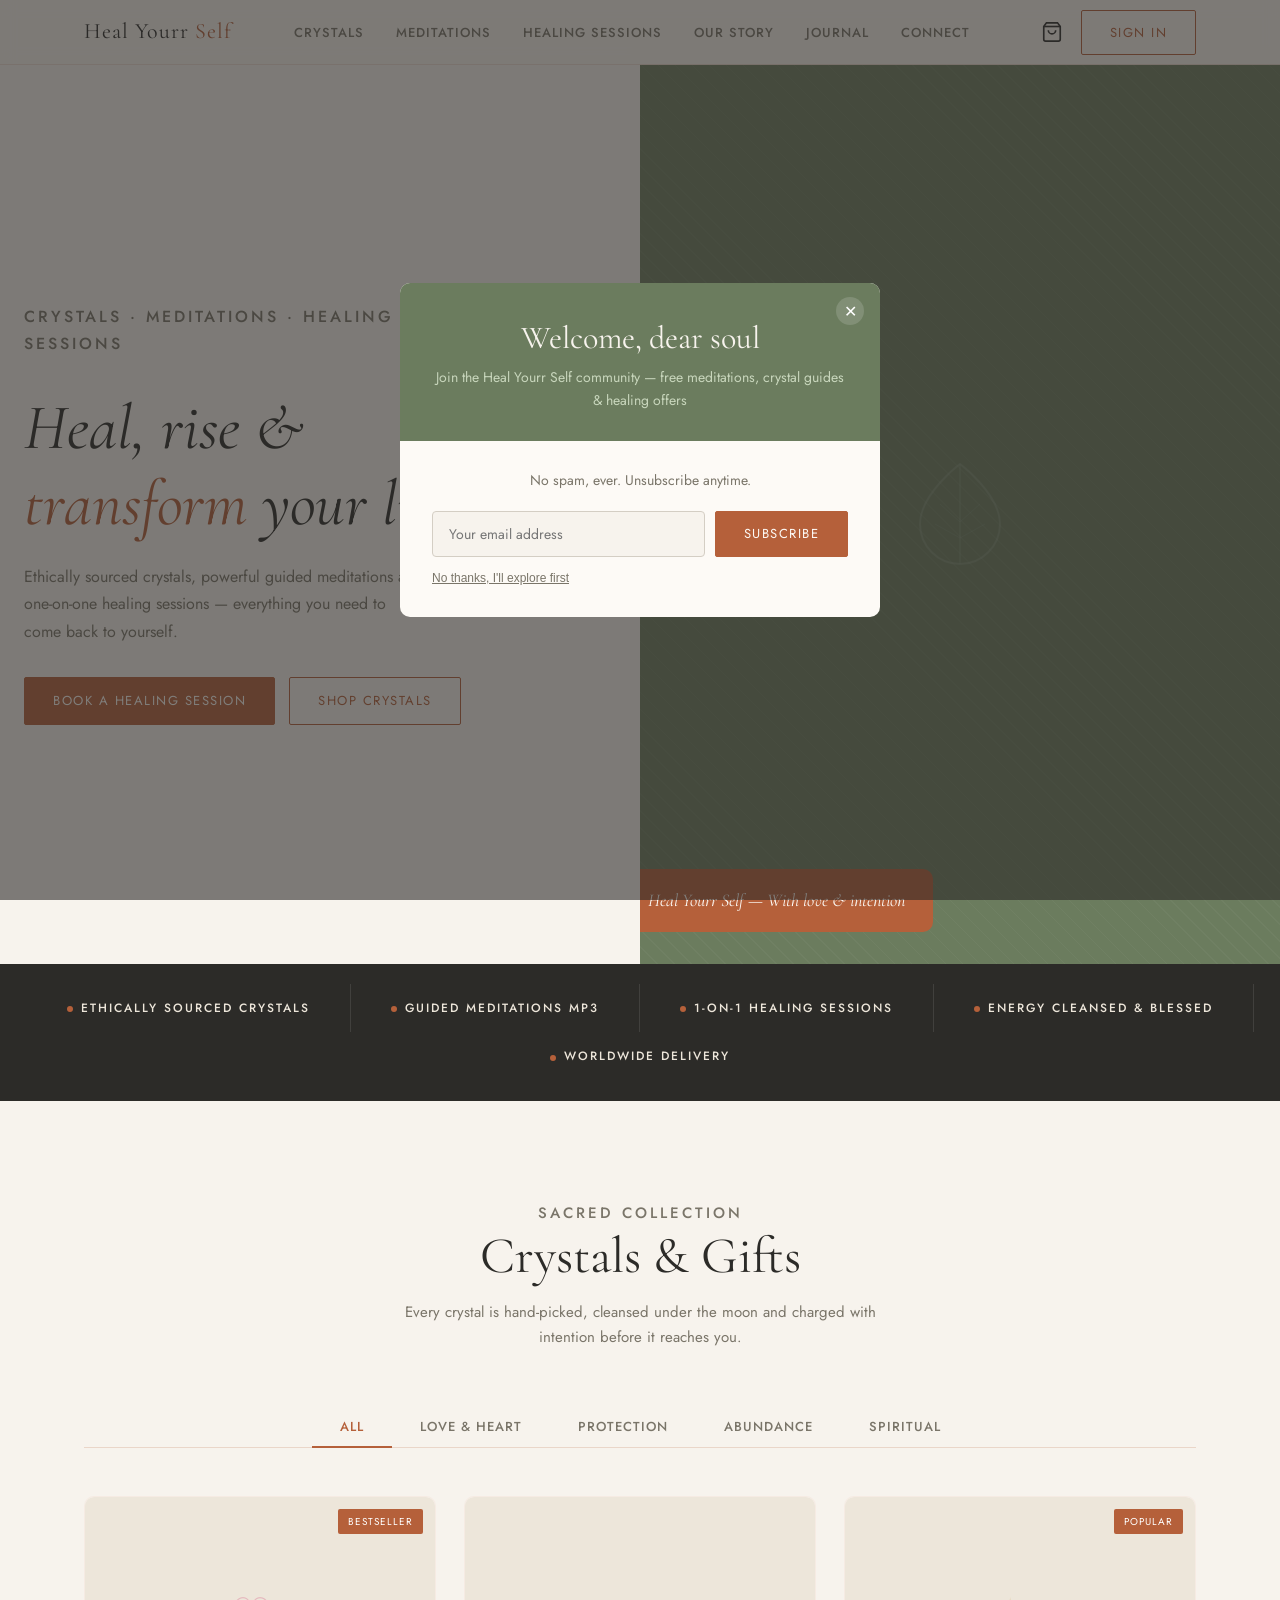
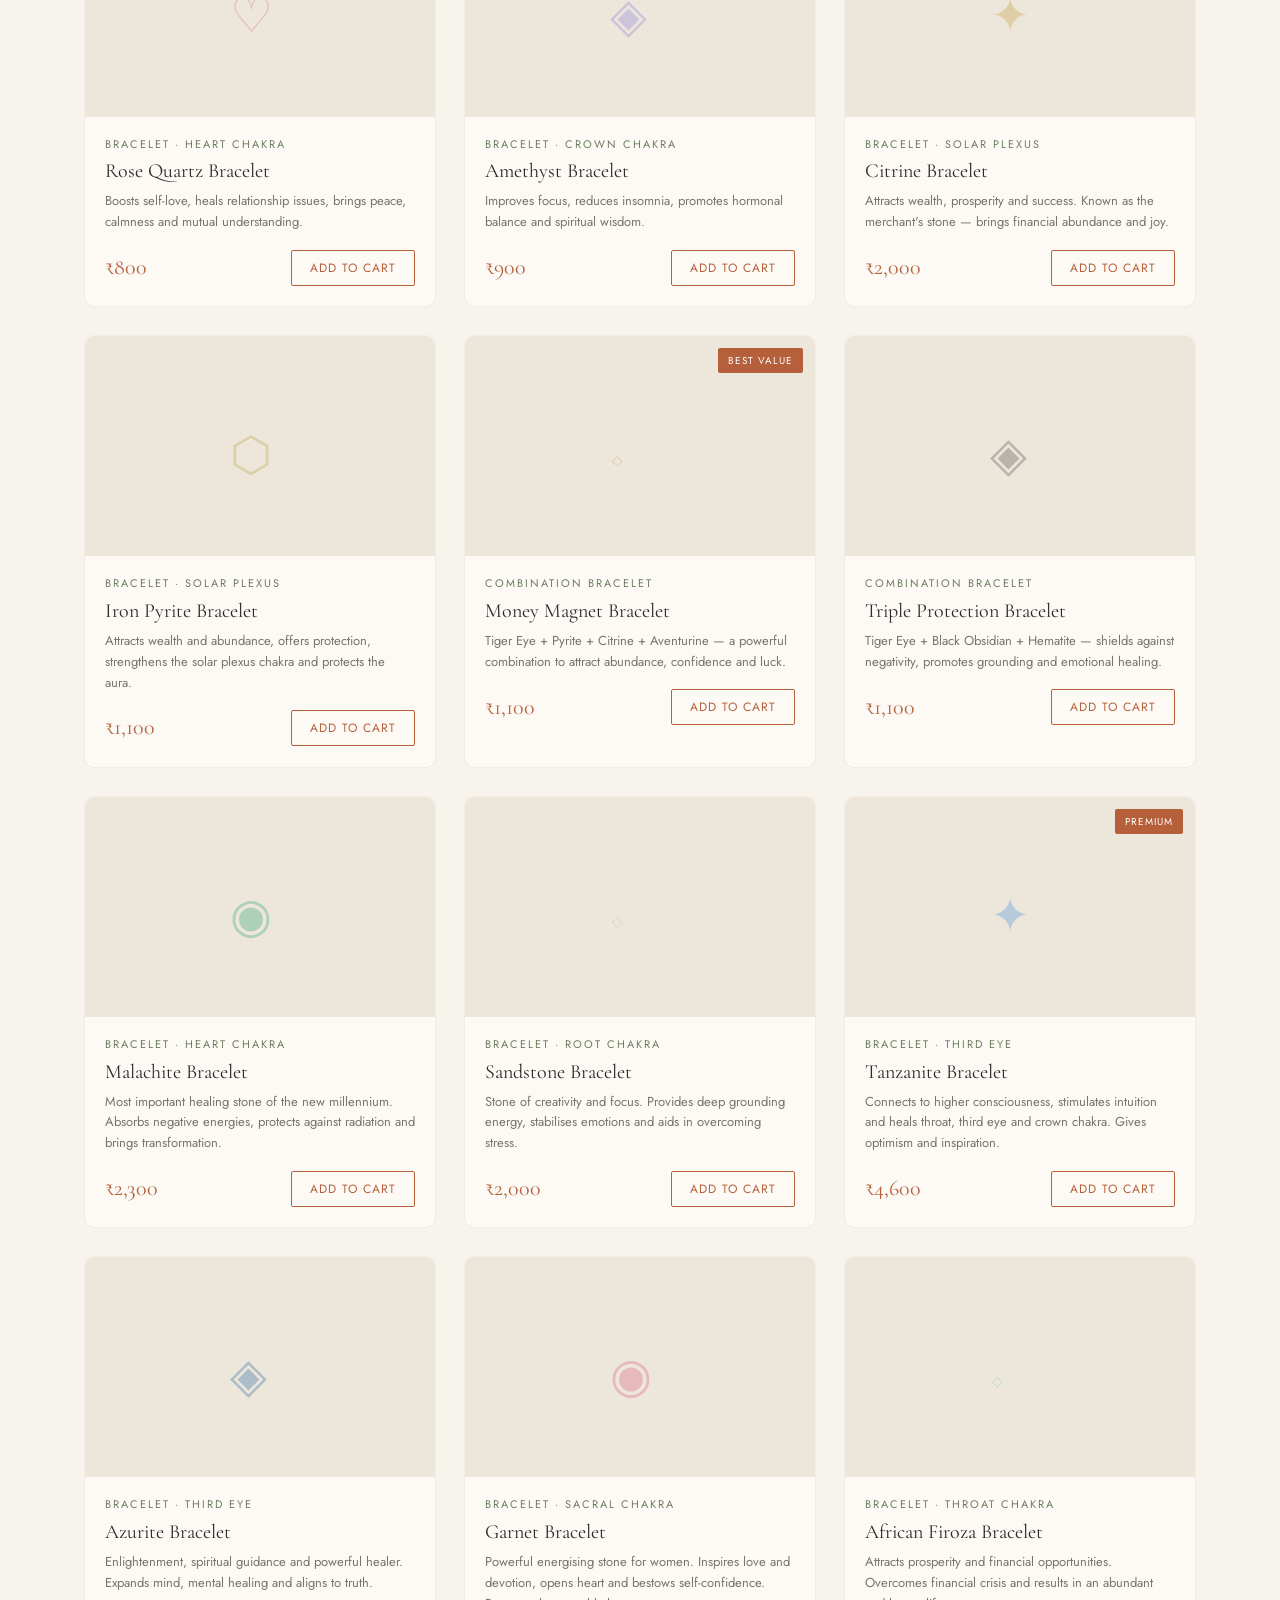
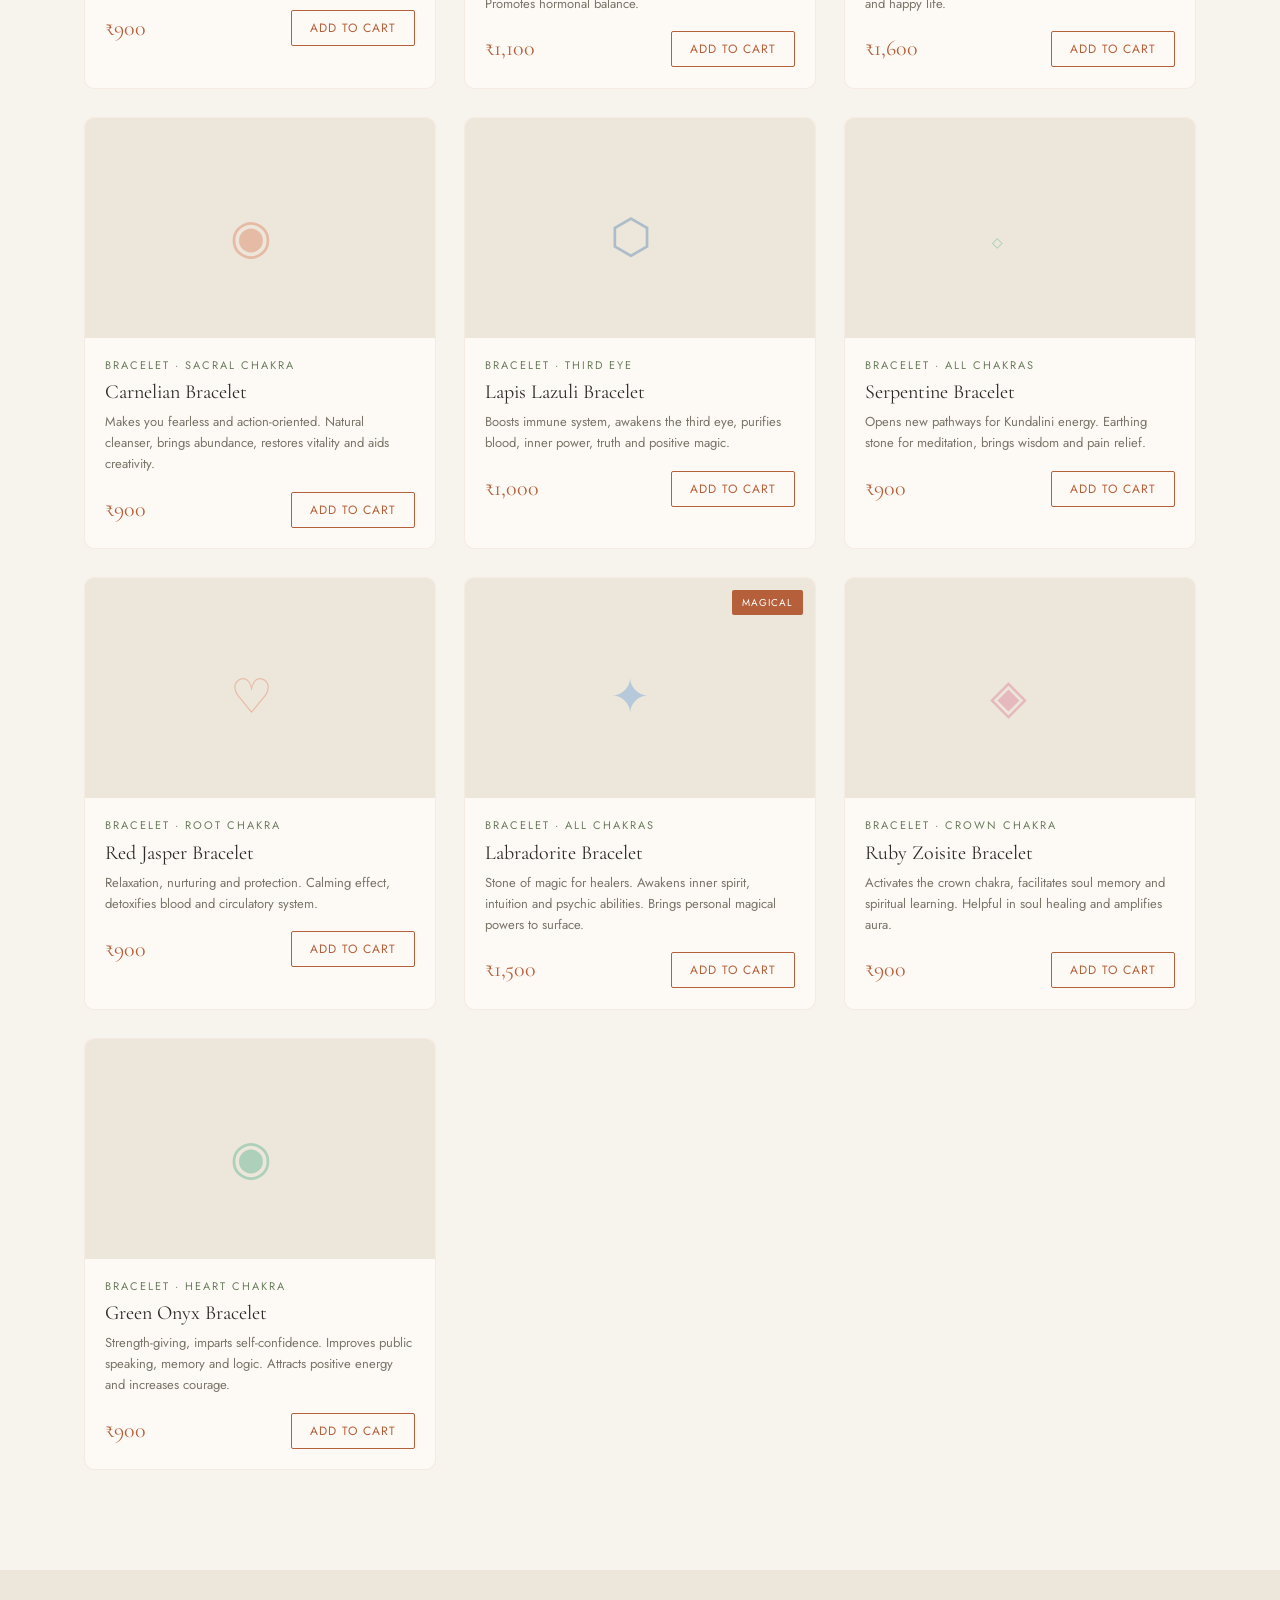
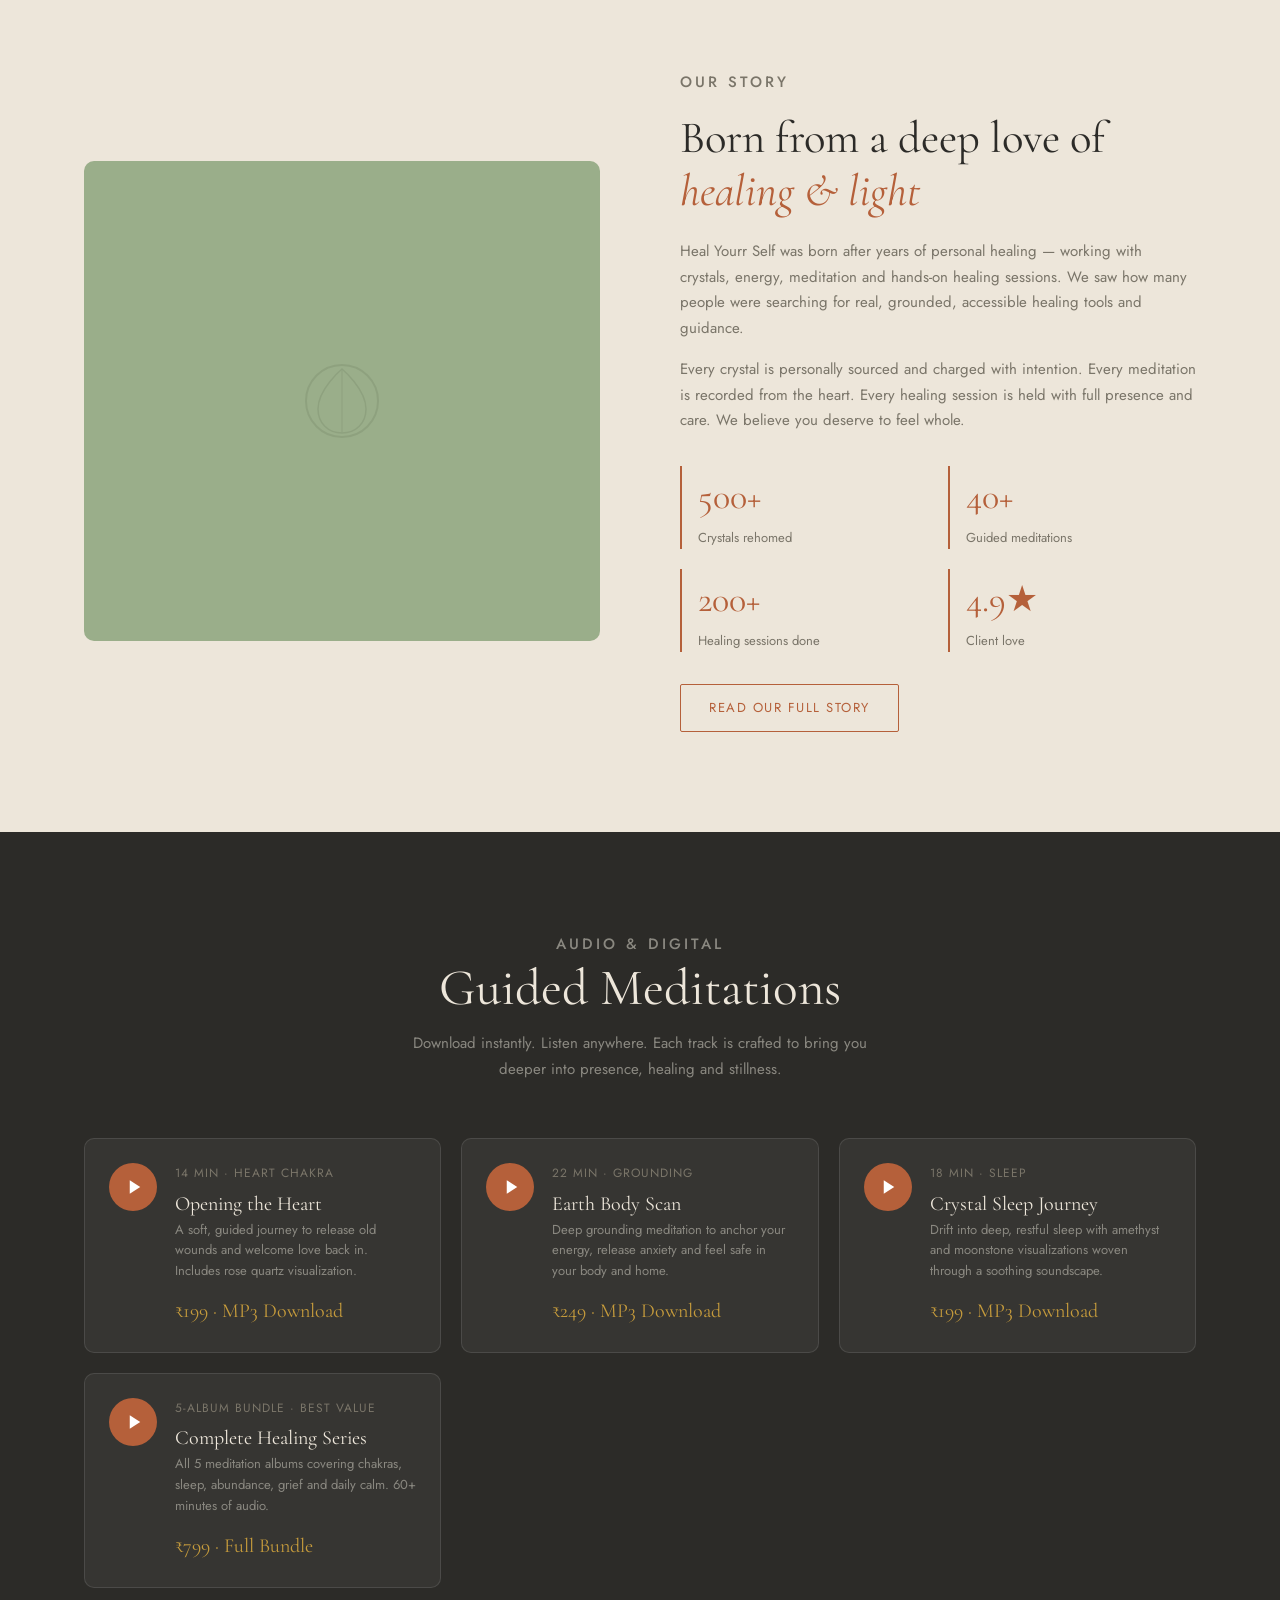
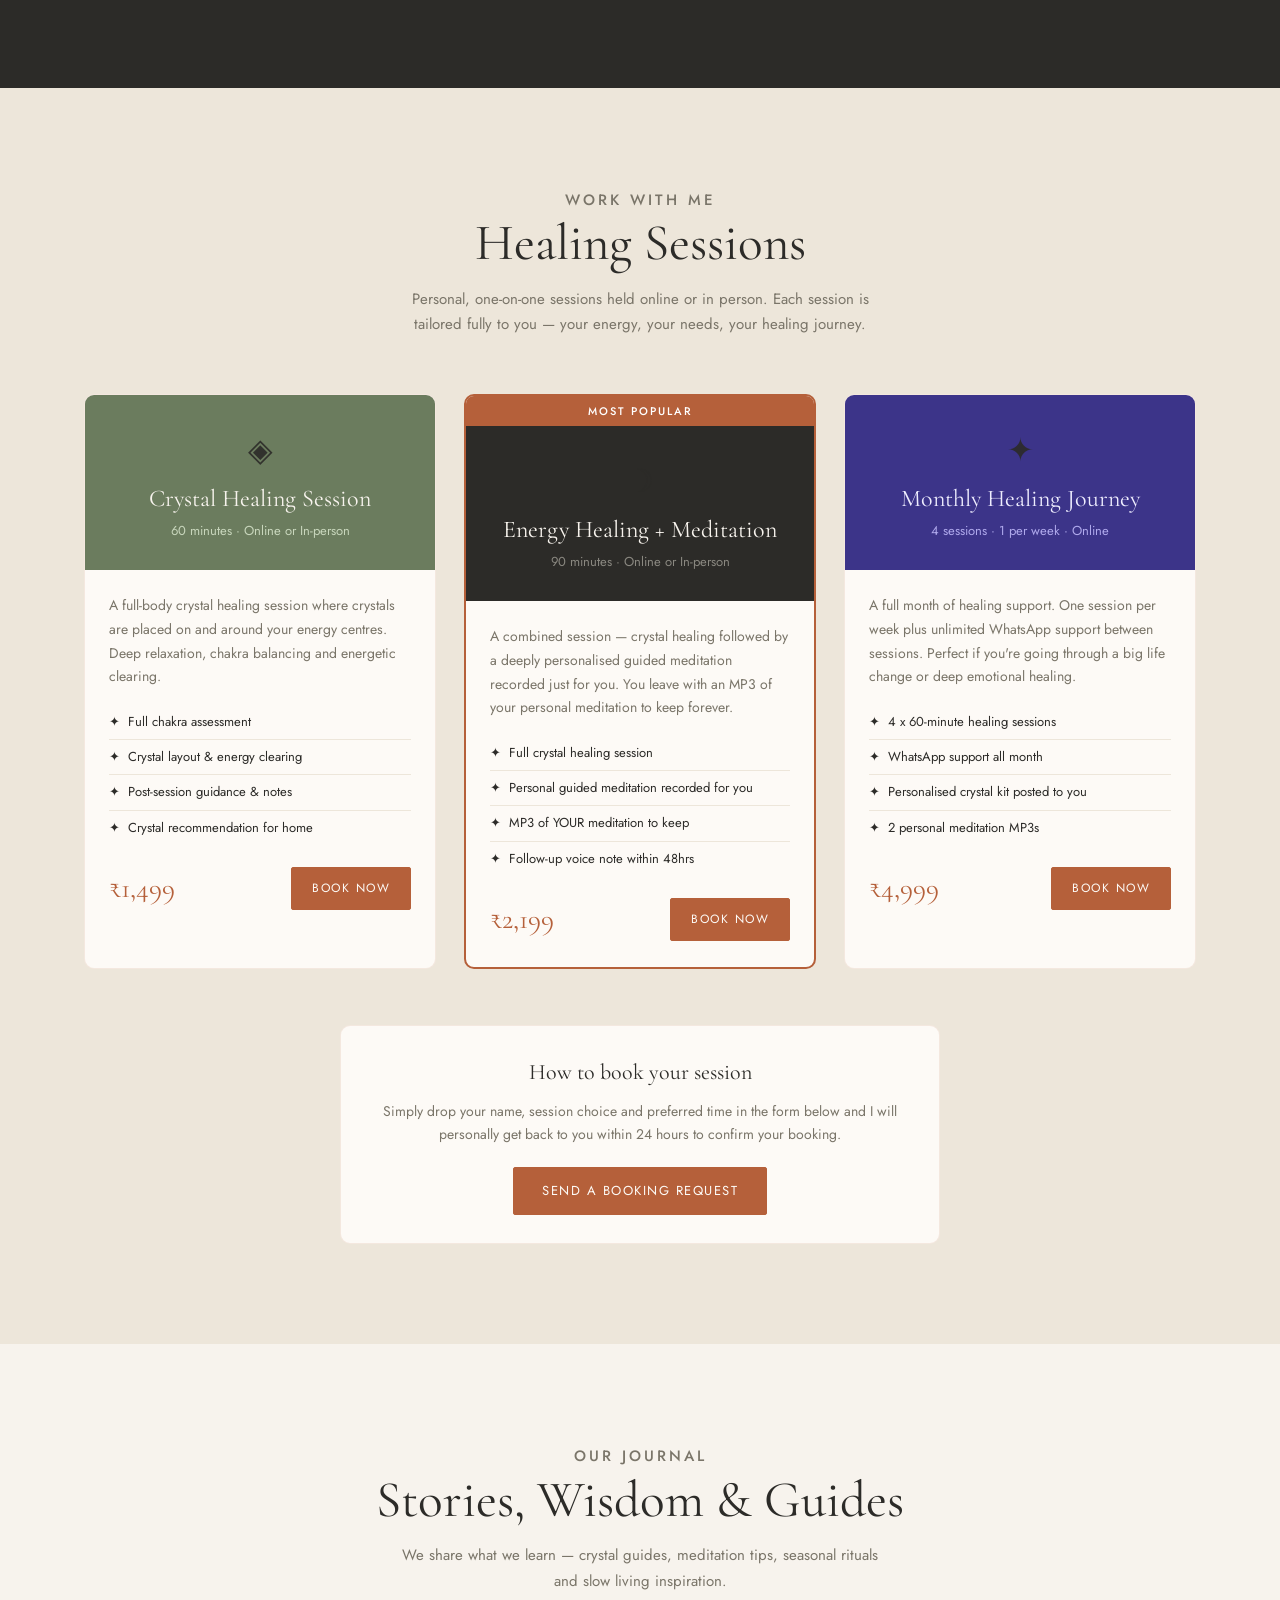
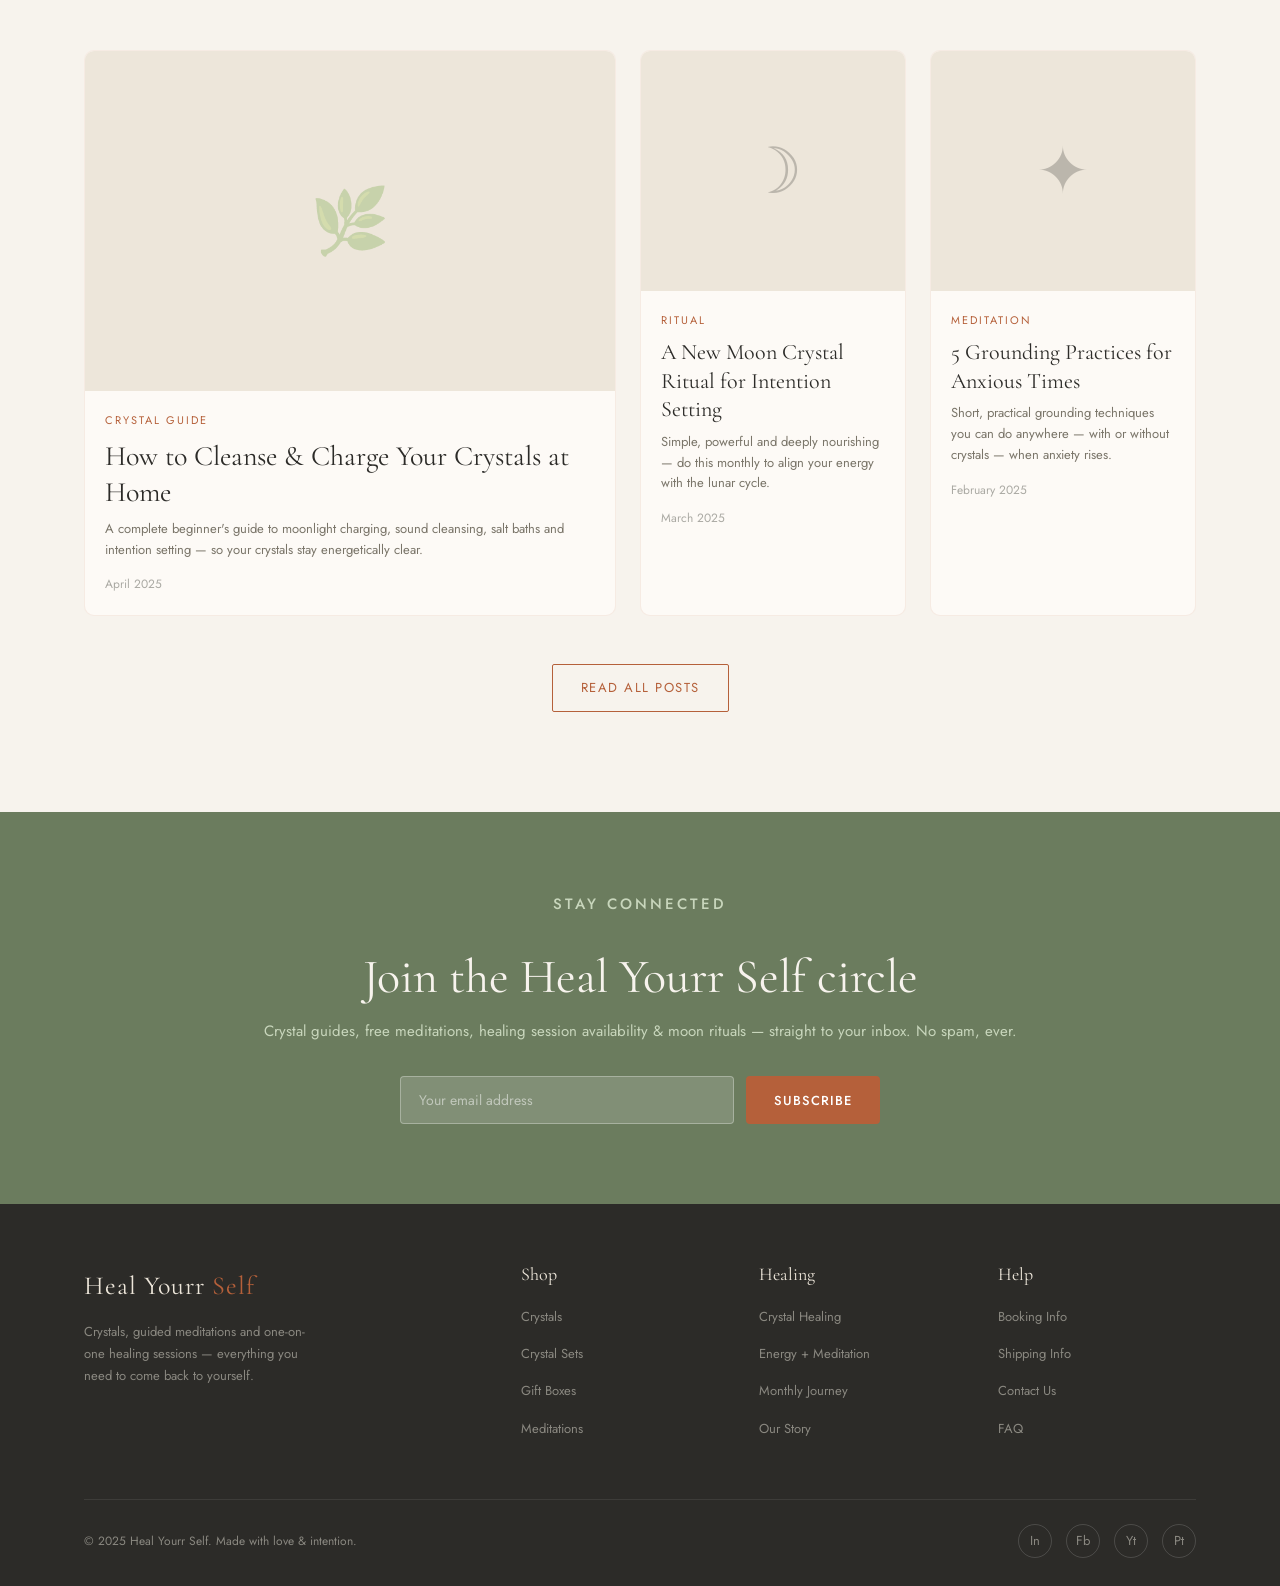
==== index.html @ 692a1852 "Update: Add responsive mobile design for web and mobile views" ====
<!DOCTYPE html>
<html lang="en">
<head>
  <meta charset="UTF-8" />
  <meta name="viewport" content="width=device-width, initial-scale=1.0, maximum-scale=5.0, user-scalable=yes"/>
  <meta name="theme-color" content="#F7F3ED">
  <meta name="description" content="Heal Yourr Self — Crystals, Meditations & Healing Sessions">
  <title>Heal Yourr Self — Crystals, Meditations & Healing Sessions</title>
  <link href="https://fonts.googleapis.com/css2?family=Cormorant+Garamond:ital,wght@0,300;0,400;0,600;1,300;1,400&family=Jost:wght@300;400;500&display=swap" rel="stylesheet"/>
  <link rel="stylesheet" href="styles.css">
  <script type="module" src="firebase-config.js"></script>
</head>
<body>

<!-- ══════════════════════════════════
     PRODUCT DETAIL MODAL
══════════════════════════════════ -->
<div id="product-modal">
  <div id="modal-box">
    <button id="modal-close" onclick="closeModal()">✕</button>
    <div id="modal-img-wrap">
      <img id="modal-img" src="" alt="" style="display:none;">
      <div id="modal-img-placeholder">◈</div>
    </div>
    <div id="modal-content">
      <p id="modal-type"></p>
      <h2 id="modal-name"></h2>
      <p id="modal-price"></p>
      <div id="modal-attrs"></div>
      <p id="modal-desc"></p>
      <p id="modal-benefits-title">Benefits</p>
      <ul id="modal-benefits"></ul>
      <a id="modal-buy" href="#" target="_blank">Buy Now</a>
    </div>
  </div>
</div>


<!-- ══════════════════════════════════
     AUTH MODAL
══════════════════════════════════ -->
<div id="auth-overlay">
  <div id="auth-box">
    <div id="auth-top">
      <button id="auth-modal-close" onclick="closeAuthModal()">✕</button>
      <h2>Welcome back</h2>
      <p>Sign in to save your cart &amp; address</p>
    </div>
    <div id="auth-body">
      <div class="auth-tabs">
        <button class="auth-tab active" id="tab-signin" onclick="switchAuthTab('signin')">Sign In</button>
        <button class="auth-tab" id="tab-signup" onclick="switchAuthTab('signup')">Sign Up</button>
      </div>
      <div id="auth-name-wrap" class="auth-input-group" style="display:none;">
        <label>Your Name</label>
        <input type="text" id="auth-name" placeholder="Full name">
      </div>
      <div class="auth-input-group">
        <label>Email</label>
        <input type="email" id="auth-email" placeholder="your@email.com">
      </div>
      <div class="auth-input-group">
        <label>Password</label>
        <input type="password" id="auth-pass" placeholder="Min 6 characters">
      </div>
      <p id="auth-error"></p>
      <button class="auth-submit-btn" id="auth-submit-btn" onclick="handleAuthSubmit()">Sign In</button>
      <div class="auth-divider">or</div>
      <button class="google-btn" onclick="signInWithGoogle()">
        <svg class="google-icon" viewBox="0 0 24 24"><path fill="#4285F4" d="M22.56 12.25c0-.78-.07-1.53-.2-2.25H12v4.26h5.92c-.26 1.37-1.04 2.53-2.21 3.31v2.77h3.57c2.08-1.92 3.28-4.74 3.28-8.09z"/><path fill="#34A853" d="M12 23c2.97 0 5.46-.98 7.28-2.66l-3.57-2.77c-.98.66-2.23 1.06-3.71 1.06-2.86 0-5.29-1.93-6.16-4.53H2.18v2.84C3.99 20.53 7.7 23 12 23z"/><path fill="#FBBC05" d="M5.84 14.09c-.22-.66-.35-1.36-.35-2.09s.13-1.43.35-2.09V7.07H2.18C1.43 8.55 1 10.22 1 12s.43 3.45 1.18 4.93l3.66-2.84z"/><path fill="#EA4335" d="M12 5.38c1.62 0 3.06.56 4.21 1.64l3.15-3.15C17.45 2.09 14.97 1 12 1 7.7 1 3.99 3.47 2.18 7.07l3.66 2.84c.87-2.6 3.3-4.53 6.16-4.53z"/></svg>
        Continue with Google
      </button>
    </div>
  </div>
</div>

<!-- ══════════════════════════════════
     PROFILE MODAL
══════════════════════════════════ -->
<div id="profile-modal" onclick="if(event.target===this)this.classList.remove('open')">
  <div id="profile-box">
    <div class="profile-head">
      <div class="profile-avatar" id="profile-avatar">👤</div>
      <div>
        <p class="profile-name" id="profile-display-name">My Account</p>
        <p class="profile-email" id="profile-display-email"></p>
      </div>
    </div>
    <div class="profile-section">
      <h4>Saved Address</h4>
      <div class="addr-grid">
        <div class="full"><input type="text" id="addr-name" placeholder="Full name"></div>
        <input type="tel" id="addr-phone" placeholder="Phone number">
        <input type="text" id="addr-pincode" placeholder="Pincode">
        <div class="full"><input type="text" id="addr-line1" placeholder="House / Street / Area"></div>
        <input type="text" id="addr-city" placeholder="City">
        <input type="text" id="addr-state" placeholder="State">
      </div>
      <button class="save-addr-btn" onclick="saveAddress()">Save Address</button>
      <p id="addr-saved-msg">Address saved successfully ✅</p>
    </div>
    <div class="profile-section">
      <h4>Order History</h4>
      <div id="order-history-container" style="max-height: 300px; overflow-y: auto;">
        <p style="color: var(--muted); text-align: center; padding: 20px;">Loading orders...</p>
      </div>
    </div>
    <button class="signout-btn" onclick="signOutUser()">Sign Out</button>
  </div>
</div>

<!-- ══════════════════════════════════
     CART DRAWER
══════════════════════════════════ -->
<div id="cart-overlay" onclick="if(event.target===this)closeCart()">
  <div id="cart-drawer">
    <div id="cart-head">
      <h3>Your Cart</h3>
      <div style="display:flex;align-items:center;gap:12px;">
        <span id="cart-count-head" style="font-size:13px;color:var(--muted);"></span>
        <button id="cart-close-btn" onclick="closeCart()">✕</button>
      </div>
    </div>
    <div id="cart-items">
      <div id="cart-empty">
        <div class="ei">🛒</div>
        <p>Your cart is empty</p>
        <button class="btn" onclick="closeCart()">Continue Shopping</button>
      </div>
    </div>
    <div id="cart-footer" style="display:none;">
      <div id="cart-summary">
        <div class="cart-summary-row"><span>Subtotal</span><span id="cart-subtotal">₹0</span></div>
        <div class="cart-summary-row"><span>Shipping</span><span>Free</span></div>
        <div class="cart-summary-row total"><span>Total</span><span id="cart-total">₹0</span></div>
      </div>
      <button id="cart-checkout" onclick="handleCheckout()">Proceed to Checkout</button>
      <button id="cart-continue" onclick="closeCart()">Continue Shopping</button>
    </div>
  </div>
</div>

<!-- ══════════════════════════════════
     SUBSCRIBE POPUP
══════════════════════════════════ -->
<div id="popup-overlay">
  <div id="popup">
    <div id="popup-top">
      <button id="popup-close" aria-label="Close">✕</button>
      <h2>Welcome, dear soul</h2>
      <p>Join the Heal Yourr Self community — free meditations, crystal guides &amp; healing offers</p>
    </div>
    <div id="popup-body">
      <p>No spam, ever. Unsubscribe anytime.</p>
      <div class="popup-row">
        <input type="email" id="popup-email" placeholder="Your email address" />
        <button class="btn btn-filled" onclick="handlePopupSubscribe()">Subscribe</button>
      </div>
      <button id="popup-skip" onclick="closePopup()">No thanks, I'll explore first</button>
    </div>
  </div>
</div>

<!-- ══════════════════════════════════
     NAVIGATION
══════════════════════════════════ -->
<nav>
  <div class="nav-inner">
    <a href="#" class="nav-logo">Heal Yourr <span>Self</span></a>
    <ul class="nav-links">
      <li><a href="#shop">Crystals</a></li>
      <li><a href="#meditations">Meditations</a></li>
      <li><a href="#sessions">Healing Sessions</a></li>
      <li><a href="#about">Our Story</a></li>
      <li><a href="#blog">Journal</a></li>
      <li><a href="#subscribe">Connect</a></li>
    </ul>
    <div class="nav-user-area">
      <button class="cart-nav-btn" onclick="openCart()" title="Cart">
        <svg viewBox="0 0 24 24" fill="none" stroke="currentColor" stroke-width="1.8" width="22" height="22"><path d="M6 2L3 6v14a2 2 0 002 2h14a2 2 0 002-2V6l-3-4z"/><line x1="3" y1="6" x2="21" y2="6"/><path d="M16 10a4 4 0 01-8 0"/></svg>
        <span id="cart-badge"></span>
      </button>
      <button id="nav-signin-btn" class="btn nav-cta" onclick="openAuthModal()" style="display:flex;">Sign In</button>
      <button id="nav-user-btn" onclick="openProfileModal()" style="display:none;align-items:center;gap:8px;background:none;border:1px solid var(--ivory);padding:7px 14px;border-radius:4px;cursor:pointer;font-family:'Jost',sans-serif;font-size:13px;color:var(--charcoal);">
        <span style="font-size:16px;">👤</span>
        <span id="nav-user-name">Account</span>
      </button>
    </div>
    <button class="hamburger" onclick="toggleMenu()" aria-label="Menu">
      <span></span><span></span><span></span>
    </button>
  </div>
</nav>

<!-- ══════════════════════════════════
     HERO
══════════════════════════════════ -->
<section id="hero">
  <div class="hero-text">
    <p class="section-label">Crystals · Meditations · Healing Sessions</p>
    <h1>Heal, rise &amp; <em>transform</em> your life</h1>
    <p>Ethically sourced crystals, powerful guided meditations and one-on-one healing sessions — everything you need to come back to yourself.</p>
    <div class="hero-actions">
      <a href="#sessions" class="btn btn-filled">Book a Healing Session</a>
      <a href="#shop" class="btn">Shop Crystals</a>
    </div>
  </div>
  <div class="hero-img">
    <div class="hero-img-placeholder">
      <svg width="120" height="120" viewBox="0 0 120 120" fill="none" xmlns="http://www.w3.org/2000/svg" class="leaf-icon">
        <path d="M60 10 C60 10 20 40 20 70 C20 92 38 110 60 110 C82 110 100 92 100 70 C100 40 60 10 60 10Z" stroke="rgba(255,255,255,0.5)" stroke-width="2" fill="none"/>
        <line x1="60" y1="10" x2="60" y2="110" stroke="rgba(255,255,255,0.4)" stroke-width="1.5"/>
        <line x1="40" y1="50" x2="60" y2="68" stroke="rgba(255,255,255,0.3)" stroke-width="1"/>
        <line x1="80" y1="50" x2="60" y2="68" stroke="rgba(255,255,255,0.3)" stroke-width="1"/>
        <line x1="35" y1="70" x2="60" y2="84" stroke="rgba(255,255,255,0.3)" stroke-width="1"/>
        <line x1="85" y1="70" x2="60" y2="84" stroke="rgba(255,255,255,0.3)" stroke-width="1"/>
      </svg>
    </div>
    <div class="hero-badge">Heal Yourr Self — With love &amp; intention</div>
  </div>
</section>

<!-- ══════════════════════════════════
     FEATURES STRIP
══════════════════════════════════ -->
<div id="features">
  <div class="features-row">
    <div class="feature-item"><span class="dot"></span>Ethically Sourced Crystals</div>
    <div class="feature-item"><span class="dot"></span>Guided Meditations MP3</div>
    <div class="feature-item"><span class="dot"></span>1-on-1 Healing Sessions</div>
    <div class="feature-item"><span class="dot"></span>Energy Cleansed &amp; Blessed</div>
    <div class="feature-item"><span class="dot"></span>Worldwide Delivery</div>
  </div>
</div>

<!-- ══════════════════════════════════
     SHOP
══════════════════════════════════ -->
<section id="shop">
  <div class="container">
    <div class="section-head">
      <p class="section-label">Sacred Collection</p>
      <h2>Crystals &amp; Gifts</h2>
      <p>Every crystal is hand-picked, cleansed under the moon and charged with intention before it reaches you.</p>
    </div>

    <div class="shop-tabs">
      <button class="shop-tab active" onclick="switchTab('all', this)">All</button>
      <button class="shop-tab" onclick="switchTab('love', this)">Love &amp; Heart</button>
      <button class="shop-tab" onclick="switchTab('protection', this)">Protection</button>
      <button class="shop-tab" onclick="switchTab('abundance', this)">Abundance</button>
      <button class="shop-tab" onclick="switchTab('spiritual', this)">Spiritual</button>
    </div>

    <div id="tab-all" class="tab-section active">
      <div class="products-grid">

        <div class="product-card" data-cat="love" onclick="openProduct('rose-quartz')">
          <div class="product-img">
            <div class="product-img-placeholder" style="color:#D4537E;">♡</div>
            <span class="product-badge">Bestseller</span>
          </div>
          <div class="product-info">
            <p class="product-type">Bracelet · Heart Chakra</p>
            <h3 class="product-name">Rose Quartz Bracelet</h3>
            <p class="product-desc">Boosts self-love, heals relationship issues, brings peace, calmness and mutual understanding.</p>
            <div class="product-foot">
              <span class="product-price">₹800</span>
              <button class="add-btn" onclick="addToCart(this,'rose-quartz')">Add to Cart</button>
            </div>
          </div>
        </div>

        <div class="product-card" data-cat="spiritual" onclick="openProduct('amethyst')">
          <div class="product-img">
            <div class="product-img-placeholder" style="color:#7F77DD;">◈</div>
          </div>
          <div class="product-info">
            <p class="product-type">Bracelet · Crown Chakra</p>
            <h3 class="product-name">Amethyst Bracelet</h3>
            <p class="product-desc">Improves focus, reduces insomnia, promotes hormonal balance and spiritual wisdom.</p>
            <div class="product-foot">
              <span class="product-price">₹900</span>
              <button class="add-btn" onclick="addToCart(this,'amethyst')">Add to Cart</button>
            </div>
          </div>
        </div>

        <div class="product-card" data-cat="abundance" onclick="openProduct('citrine')">
          <div class="product-img">
            <div class="product-img-placeholder" style="color:#C49A3C;">✦</div>
            <span class="product-badge">Popular</span>
          </div>
          <div class="product-info">
            <p class="product-type">Bracelet · Solar Plexus</p>
            <h3 class="product-name">Citrine Bracelet</h3>
            <p class="product-desc">Attracts wealth, prosperity and success. Known as the merchant's stone — brings financial abundance and joy.</p>
            <div class="product-foot">
              <span class="product-price">₹2,000</span>
              <button class="add-btn" onclick="addToCart(this,'citrine')">Add to Cart</button>
            </div>
          </div>
        </div>

        <div class="product-card" data-cat="abundance" onclick="openProduct('iron-pyrite')">
          <div class="product-img">
            <div class="product-img-placeholder" style="color:#B4A030;">⬡</div>
          </div>
          <div class="product-info">
            <p class="product-type">Bracelet · Solar Plexus</p>
            <h3 class="product-name">Iron Pyrite Bracelet</h3>
            <p class="product-desc">Attracts wealth and abundance, offers protection, strengthens the solar plexus chakra and protects the aura.</p>
            <div class="product-foot">
              <span class="product-price">₹1,100</span>
              <button class="add-btn" onclick="addToCart(this,'iron-pyrite')">Add to Cart</button>
            </div>
          </div>
        </div>

        <div class="product-card" data-cat="abundance" onclick="openProduct('money-magnet')">
          <div class="product-img">
            <div class="product-img-placeholder" style="color:#C49A3C;">◇</div>
            <span class="product-badge">Best Value</span>
          </div>
          <div class="product-info">
            <p class="product-type">Combination Bracelet</p>
            <h3 class="product-name">Money Magnet Bracelet</h3>
            <p class="product-desc">Tiger Eye + Pyrite + Citrine + Aventurine — a powerful combination to attract abundance, confidence and luck.</p>
            <div class="product-foot">
              <span class="product-price">₹1,100</span>
              <button class="add-btn" onclick="addToCart(this,'money-magnet')">Add to Cart</button>
            </div>
          </div>
        </div>

        <div class="product-card" data-cat="protection" onclick="openProduct('triple-protection')">
          <div class="product-img">
            <div class="product-img-placeholder" style="color:#444441;">◈</div>
          </div>
          <div class="product-info">
            <p class="product-type">Combination Bracelet</p>
            <h3 class="product-name">Triple Protection Bracelet</h3>
            <p class="product-desc">Tiger Eye + Black Obsidian + Hematite — shields against negativity, promotes grounding and emotional healing.</p>
            <div class="product-foot">
              <span class="product-price">₹1,100</span>
              <button class="add-btn" onclick="addToCart(this,'triple-protection')">Add to Cart</button>
            </div>
          </div>
        </div>

        <div class="product-card" data-cat="protection" onclick="openProduct('malachite')">
          <div class="product-img">
            <div class="product-img-placeholder" style="color:#1D9E75;">◉</div>
          </div>
          <div class="product-info">
            <p class="product-type">Bracelet · Heart Chakra</p>
            <h3 class="product-name">Malachite Bracelet</h3>
            <p class="product-desc">Most important healing stone of the new millennium. Absorbs negative energies, protects against radiation and brings transformation.</p>
            <div class="product-foot">
              <span class="product-price">₹2,300</span>
              <button class="add-btn" onclick="addToCart(this,'malachite')">Add to Cart</button>
            </div>
          </div>
        </div>

        <div class="product-card" data-cat="spiritual" onclick="openProduct('sandstone')">
          <div class="product-img">
            <div class="product-img-placeholder" style="color:#B4B2A9;">◇</div>
          </div>
          <div class="product-info">
            <p class="product-type">Bracelet · Root Chakra</p>
            <h3 class="product-name">Sandstone Bracelet</h3>
            <p class="product-desc">Stone of creativity and focus. Provides deep grounding energy, stabilises emotions and aids in overcoming stress.</p>
            <div class="product-foot">
              <span class="product-price">₹2,000</span>
              <button class="add-btn" onclick="addToCart(this,'sandstone')">Add to Cart</button>
            </div>
          </div>
        </div>

        <div class="product-card" data-cat="spiritual" onclick="openProduct('tanzanite')">
          <div class="product-img">
            <div class="product-img-placeholder" style="color:#378ADD;">✦</div>
            <span class="product-badge">Premium</span>
          </div>
          <div class="product-info">
            <p class="product-type">Bracelet · Third Eye</p>
            <h3 class="product-name">Tanzanite Bracelet</h3>
            <p class="product-desc">Connects to higher consciousness, stimulates intuition and heals throat, third eye and crown chakra. Gives optimism and inspiration.</p>
            <div class="product-foot">
              <span class="product-price">₹4,600</span>
              <button class="add-btn" onclick="addToCart(this,'tanzanite')">Add to Cart</button>
            </div>
          </div>
        </div>

        <div class="product-card" data-cat="spiritual" onclick="openProduct('azurite')">
          <div class="product-img">
            <div class="product-img-placeholder" style="color:#185FA5;">◈</div>
          </div>
          <div class="product-info">
            <p class="product-type">Bracelet · Third Eye</p>
            <h3 class="product-name">Azurite Bracelet</h3>
            <p class="product-desc">Enlightenment, spiritual guidance and powerful healer. Expands mind, mental healing and aligns to truth.</p>
            <div class="product-foot">
              <span class="product-price">₹900</span>
              <button class="add-btn" onclick="addToCart(this,'azurite')">Add to Cart</button>
            </div>
          </div>
        </div>

        <div class="product-card" data-cat="love" onclick="openProduct('garnet')">
          <div class="product-img">
            <div class="product-img-placeholder" style="color:#D4537E;">◉</div>
          </div>
          <div class="product-info">
            <p class="product-type">Bracelet · Sacral Chakra</p>
            <h3 class="product-name">Garnet Bracelet</h3>
            <p class="product-desc">Powerful energising stone for women. Inspires love and devotion, opens heart and bestows self-confidence. Promotes hormonal balance.</p>
            <div class="product-foot">
              <span class="product-price">₹1,100</span>
              <button class="add-btn" onclick="addToCart(this,'garnet')">Add to Cart</button>
            </div>
          </div>
        </div>

        <div class="product-card" data-cat="abundance" onclick="openProduct('firoza')">
          <div class="product-img">
            <div class="product-img-placeholder" style="color:#5DCAA5;">◇</div>
          </div>
          <div class="product-info">
            <p class="product-type">Bracelet · Throat Chakra</p>
            <h3 class="product-name">African Firoza Bracelet</h3>
            <p class="product-desc">Attracts prosperity and financial opportunities. Overcomes financial crisis and results in an abundant and happy life.</p>
            <div class="product-foot">
              <span class="product-price">₹1,600</span>
              <button class="add-btn" onclick="addToCart(this,'firoza')">Add to Cart</button>
            </div>
          </div>
        </div>

        <div class="product-card" data-cat="protection" onclick="openProduct('carnelian')">
          <div class="product-img">
            <div class="product-img-placeholder" style="color:#D85A30;">◉</div>
          </div>
          <div class="product-info">
            <p class="product-type">Bracelet · Sacral Chakra</p>
            <h3 class="product-name">Carnelian Bracelet</h3>
            <p class="product-desc">Makes you fearless and action-oriented. Natural cleanser, brings abundance, restores vitality and aids creativity.</p>
            <div class="product-foot">
              <span class="product-price">₹900</span>
              <button class="add-btn" onclick="addToCart(this,'carnelian')">Add to Cart</button>
            </div>
          </div>
        </div>

        <div class="product-card" data-cat="spiritual" onclick="openProduct('lapis-lazuli')">
          <div class="product-img">
            <div class="product-img-placeholder" style="color:#185FA5;">⬡</div>
          </div>
          <div class="product-info">
            <p class="product-type">Bracelet · Third Eye</p>
            <h3 class="product-name">Lapis Lazuli Bracelet</h3>
            <p class="product-desc">Boosts immune system, awakens the third eye, purifies blood, inner power, truth and positive magic.</p>
            <div class="product-foot">
              <span class="product-price">₹1,000</span>
              <button class="add-btn" onclick="addToCart(this,'lapis-lazuli')">Add to Cart</button>
            </div>
          </div>
        </div>

        <div class="product-card" data-cat="spiritual" onclick="openProduct('serpentine')">
          <div class="product-img">
            <div class="product-img-placeholder" style="color:#1D9E75;">◇</div>
          </div>
          <div class="product-info">
            <p class="product-type">Bracelet · All Chakras</p>
            <h3 class="product-name">Serpentine Bracelet</h3>
            <p class="product-desc">Opens new pathways for Kundalini energy. Earthing stone for meditation, brings wisdom and pain relief.</p>
            <div class="product-foot">
              <span class="product-price">₹900</span>
              <button class="add-btn" onclick="addToCart(this,'serpentine')">Add to Cart</button>
            </div>
          </div>
        </div>

        <div class="product-card" data-cat="protection" onclick="openProduct('red-jasper')">
          <div class="product-img">
            <div class="product-img-placeholder" style="color:#D85A30;">♡</div>
          </div>
          <div class="product-info">
            <p class="product-type">Bracelet · Root Chakra</p>
            <h3 class="product-name">Red Jasper Bracelet</h3>
            <p class="product-desc">Relaxation, nurturing and protection. Calming effect, detoxifies blood and circulatory system.</p>
            <div class="product-foot">
              <span class="product-price">₹900</span>
              <button class="add-btn" onclick="addToCart(this,'red-jasper')">Add to Cart</button>
            </div>
          </div>
        </div>

        <div class="product-card" data-cat="spiritual" onclick="openProduct('labradorite')">
          <div class="product-img">
            <div class="product-img-placeholder" style="color:#378ADD;">✦</div>
            <span class="product-badge">Magical</span>
          </div>
          <div class="product-info">
            <p class="product-type">Bracelet · All Chakras</p>
            <h3 class="product-name">Labradorite Bracelet</h3>
            <p class="product-desc">Stone of magic for healers. Awakens inner spirit, intuition and psychic abilities. Brings personal magical powers to surface.</p>
            <div class="product-foot">
              <span class="product-price">₹1,500</span>
              <button class="add-btn" onclick="addToCart(this,'labradorite')">Add to Cart</button>
            </div>
          </div>
        </div>

        <div class="product-card" data-cat="spiritual" onclick="openProduct('ruby-zoisite')">
          <div class="product-img">
            <div class="product-img-placeholder" style="color:#D4537E;">◈</div>
          </div>
          <div class="product-info">
            <p class="product-type">Bracelet · Crown Chakra</p>
            <h3 class="product-name">Ruby Zoisite Bracelet</h3>
            <p class="product-desc">Activates the crown chakra, facilitates soul memory and spiritual learning. Helpful in soul healing and amplifies aura.</p>
            <div class="product-foot">
              <span class="product-price">₹900</span>
              <button class="add-btn" onclick="addToCart(this,'ruby-zoisite')">Add to Cart</button>
            </div>
          </div>
        </div>

        <div class="product-card" data-cat="spiritual" onclick="openProduct('green-onyx')">
          <div class="product-img">
            <div class="product-img-placeholder" style="color:#1D9E75;">◉</div>
          </div>
          <div class="product-info">
            <p class="product-type">Bracelet · Heart Chakra</p>
            <h3 class="product-name">Green Onyx Bracelet</h3>
            <p class="product-desc">Strength-giving, imparts self-confidence. Improves public speaking, memory and logic. Attracts positive energy and increases courage.</p>
            <div class="product-foot">
              <span class="product-price">₹900</span>
              <button class="add-btn" onclick="addToCart(this,'green-onyx')">Add to Cart</button>
            </div>
          </div>
        </div>

      </div>
    </div>
  </div>
</section>

<!-- ══════════════════════════════════
     ABOUT
══════════════════════════════════ -->
<section id="about">
  <div class="container">
    <div class="about-grid">
      <div class="about-img-wrap">
        <svg width="80" height="80" viewBox="0 0 80 80" fill="none" style="opacity:0.25">
          <circle cx="40" cy="40" r="36" stroke="#6B7C5E" stroke-width="2"/>
          <path d="M40 8 C40 8 16 28 16 48 C16 62 26 72 40 72 C54 72 64 62 64 48 C64 28 40 8 40 8Z" stroke="#6B7C5E" stroke-width="1.5" fill="none"/>
          <line x1="40" y1="8" x2="40" y2="72" stroke="#6B7C5E" stroke-width="1"/>
        </svg>
      </div>
      <div class="about-text">
        <p class="section-label">Our Story</p>
        <h2>Born from a deep love of <em>healing &amp; light</em></h2>
        <p>Heal Yourr Self was born after years of personal healing — working with crystals, energy, meditation and hands-on healing sessions. We saw how many people were searching for real, grounded, accessible healing tools and guidance.</p>
        <p>Every crystal is personally sourced and charged with intention. Every meditation is recorded from the heart. Every healing session is held with full presence and care. We believe you deserve to feel whole.</p>
        <div class="about-stats">
          <div class="stat">
            <div class="stat-num">500+</div>
            <div class="stat-label">Crystals rehomed</div>
          </div>
          <div class="stat">
            <div class="stat-num">40+</div>
            <div class="stat-label">Guided meditations</div>
          </div>
          <div class="stat">
            <div class="stat-num">200+</div>
            <div class="stat-label">Healing sessions done</div>
          </div>
          <div class="stat">
            <div class="stat-num">4.9★</div>
            <div class="stat-label">Client love</div>
          </div>
        </div>
        <a href="#" class="btn">Read Our Full Story</a>
      </div>
    </div>
  </div>
</section>

<!-- ══════════════════════════════════
     MEDITATIONS
══════════════════════════════════ -->
<section id="meditations">
  <div class="container">
    <div class="section-head">
      <p class="section-label">Audio &amp; Digital</p>
      <h2>Guided Meditations</h2>
      <p>Download instantly. Listen anywhere. Each track is crafted to bring you deeper into presence, healing and stillness.</p>
    </div>

    <div class="meditation-list">

      <div class="meditation-card">
        <div class="play-btn">
          <svg width="18" height="18" viewBox="0 0 24 24" fill="white"><polygon points="5,3 19,12 5,21"/></svg>
        </div>
        <div class="med-info">
          <p class="med-meta">14 min · Heart Chakra</p>
          <h3 class="med-title">Opening the Heart</h3>
          <p class="med-desc">A soft, guided journey to release old wounds and welcome love back in. Includes rose quartz visualization.</p>
          <span class="med-price">₹199 · MP3 Download</span>
        </div>
      </div>

      <div class="meditation-card">
        <div class="play-btn">
          <svg width="18" height="18" viewBox="0 0 24 24" fill="white"><polygon points="5,3 19,12 5,21"/></svg>
        </div>
        <div class="med-info">
          <p class="med-meta">22 min · Grounding</p>
          <h3 class="med-title">Earth Body Scan</h3>
          <p class="med-desc">Deep grounding meditation to anchor your energy, release anxiety and feel safe in your body and home.</p>
          <span class="med-price">₹249 · MP3 Download</span>
        </div>
      </div>

      <div class="meditation-card">
        <div class="play-btn">
          <svg width="18" height="18" viewBox="0 0 24 24" fill="white"><polygon points="5,3 19,12 5,21"/></svg>
        </div>
        <div class="med-info">
          <p class="med-meta">18 min · Sleep</p>
          <h3 class="med-title">Crystal Sleep Journey</h3>
          <p class="med-desc">Drift into deep, restful sleep with amethyst and moonstone visualizations woven through a soothing soundscape.</p>
          <span class="med-price">₹199 · MP3 Download</span>
        </div>
      </div>

      <div class="meditation-card">
        <div class="play-btn">
          <svg width="18" height="18" viewBox="0 0 24 24" fill="white"><polygon points="5,3 19,12 5,21"/></svg>
        </div>
        <div class="med-info">
          <p class="med-meta">5-Album Bundle · Best Value</p>
          <h3 class="med-title">Complete Healing Series</h3>
          <p class="med-desc">All 5 meditation albums covering chakras, sleep, abundance, grief and daily calm. 60+ minutes of audio.</p>
          <span class="med-price">₹799 · Full Bundle</span>
        </div>
      </div>

    </div>
  </div>
</section>

<!-- ══════════════════════════════════
     HEALING SESSIONS
══════════════════════════════════ -->
<section id="sessions" style="padding:100px 0; background:var(--ivory);">
  <div class="container">
    <div class="section-head">
      <p class="section-label">Work with me</p>
      <h2>Healing Sessions</h2>
      <p>Personal, one-on-one sessions held online or in person. Each session is tailored fully to you — your energy, your needs, your healing journey.</p>
    </div>

    <div style="display:grid; grid-template-columns:repeat(auto-fill,minmax(300px,1fr)); gap:28px; margin-bottom:56px;">

      <div style="background:var(--white); border-radius:var(--radius); border:1px solid rgba(181,96,58,0.12); overflow:hidden;">
        <div style="background:var(--sage); padding:28px 24px; text-align:center;">
          <div style="font-size:32px; margin-bottom:8px; opacity:0.9;">◈</div>
          <h3 style="color:var(--cream); font-size:24px; margin-bottom:6px;">Crystal Healing Session</h3>
          <p style="color:#c8d6bc; font-size:13px;">60 minutes · Online or In-person</p>
        </div>
        <div style="padding:24px;">
          <p style="font-size:14px; color:var(--muted); margin-bottom:16px; line-height:1.7;">A full-body crystal healing session where crystals are placed on and around your energy centres. Deep relaxation, chakra balancing and energetic clearing.</p>
          <ul style="list-style:none; margin-bottom:20px;">
            <li style="font-size:13px; color:var(--charcoal); padding:6px 0; border-bottom:1px solid var(--ivory);">✦ &nbsp;Full chakra assessment</li>
            <li style="font-size:13px; color:var(--charcoal); padding:6px 0; border-bottom:1px solid var(--ivory);">✦ &nbsp;Crystal layout &amp; energy clearing</li>
            <li style="font-size:13px; color:var(--charcoal); padding:6px 0; border-bottom:1px solid var(--ivory);">✦ &nbsp;Post-session guidance &amp; notes</li>
            <li style="font-size:13px; color:var(--charcoal); padding:6px 0;">✦ &nbsp;Crystal recommendation for home</li>
          </ul>
          <div style="display:flex; align-items:center; justify-content:space-between;">
            <span style="font-family:'Cormorant Garamond',serif; font-size:28px; color:var(--terra);">₹1,499</span>
            <a href="#subscribe" class="btn btn-filled" style="font-size:12px; padding:10px 20px;">Book Now</a>
          </div>
        </div>
      </div>

      <div style="background:var(--white); border-radius:var(--radius); border:2px solid var(--terra); overflow:hidden; position:relative;">
        <div style="position:absolute; top:0; left:0; right:0; background:var(--terra); text-align:center; padding:6px; font-size:11px; letter-spacing:2px; text-transform:uppercase; color:#fff; font-weight:500;">Most Popular</div>
        <div style="background:var(--charcoal); padding:28px 24px; text-align:center; margin-top:30px;">
          <div style="font-size:32px; margin-bottom:8px; opacity:0.9;">☽</div>
          <h3 style="color:var(--cream); font-size:24px; margin-bottom:6px;">Energy Healing + Meditation</h3>
          <p style="color:#8a8880; font-size:13px;">90 minutes · Online or In-person</p>
        </div>
        <div style="padding:24px;">
          <p style="font-size:14px; color:var(--muted); margin-bottom:16px; line-height:1.7;">A combined session — crystal healing followed by a deeply personalised guided meditation recorded just for you. You leave with an MP3 of your personal meditation to keep forever.</p>
          <ul style="list-style:none; margin-bottom:20px;">
            <li style="font-size:13px; color:var(--charcoal); padding:6px 0; border-bottom:1px solid var(--ivory);">✦ &nbsp;Full crystal healing session</li>
            <li style="font-size:13px; color:var(--charcoal); padding:6px 0; border-bottom:1px solid var(--ivory);">✦ &nbsp;Personal guided meditation recorded for you</li>
            <li style="font-size:13px; color:var(--charcoal); padding:6px 0; border-bottom:1px solid var(--ivory);">✦ &nbsp;MP3 of YOUR meditation to keep</li>
            <li style="font-size:13px; color:var(--charcoal); padding:6px 0;">✦ &nbsp;Follow-up voice note within 48hrs</li>
          </ul>
          <div style="display:flex; align-items:center; justify-content:space-between;">
            <span style="font-family:'Cormorant Garamond',serif; font-size:28px; color:var(--terra);">₹2,199</span>
            <a href="#subscribe" class="btn btn-filled" style="font-size:12px; padding:10px 20px;">Book Now</a>
          </div>
        </div>
      </div>

      <div style="background:var(--white); border-radius:var(--radius); border:1px solid rgba(181,96,58,0.12); overflow:hidden;">
        <div style="background:#3C3489; padding:28px 24px; text-align:center;">
          <div style="font-size:32px; margin-bottom:8px; opacity:0.9;">✦</div>
          <h3 style="color:#EEEDFE; font-size:24px; margin-bottom:6px;">Monthly Healing Journey</h3>
          <p style="color:#AFA9EC; font-size:13px;">4 sessions · 1 per week · Online</p>
        </div>
        <div style="padding:24px;">
          <p style="font-size:14px; color:var(--muted); margin-bottom:16px; line-height:1.7;">A full month of healing support. One session per week plus unlimited WhatsApp support between sessions. Perfect if you're going through a big life change or deep emotional healing.</p>
          <ul style="list-style:none; margin-bottom:20px;">
            <li style="font-size:13px; color:var(--charcoal); padding:6px 0; border-bottom:1px solid var(--ivory);">✦ &nbsp;4 x 60-minute healing sessions</li>
            <li style="font-size:13px; color:var(--charcoal); padding:6px 0; border-bottom:1px solid var(--ivory);">✦ &nbsp;WhatsApp support all month</li>
            <li style="font-size:13px; color:var(--charcoal); padding:6px 0; border-bottom:1px solid var(--ivory);">✦ &nbsp;Personalised crystal kit posted to you</li>
            <li style="font-size:13px; color:var(--charcoal); padding:6px 0;">✦ &nbsp;2 personal meditation MP3s</li>
          </ul>
          <div style="display:flex; align-items:center; justify-content:space-between;">
            <span style="font-family:'Cormorant Garamond',serif; font-size:28px; color:var(--terra);">₹4,999</span>
            <a href="#subscribe" class="btn btn-filled" style="font-size:12px; padding:10px 20px;">Book Now</a>
          </div>
        </div>
      </div>

    </div>

    <!-- Booking note -->
    <div style="text-align:center; background:var(--white); border-radius:var(--radius); padding:28px 24px; border:1px solid rgba(181,96,58,0.12); max-width:600px; margin:0 auto;">
      <p style="font-family:'Cormorant Garamond',serif; font-size:22px; margin-bottom:8px; color:var(--charcoal);">How to book your session</p>
      <p style="font-size:14px; color:var(--muted); margin-bottom:20px; line-height:1.7;">Simply drop your name, session choice and preferred time in the form below and I will personally get back to you within 24 hours to confirm your booking.</p>
      <a href="#subscribe" class="btn btn-filled">Send a Booking Request</a>
    </div>

  </div>
</section>

<!-- ══════════════════════════════════
     BLOG
══════════════════════════════════ -->
<section id="blog">
  <div class="container">
    <div class="section-head">
      <p class="section-label">Our Journal</p>
      <h2>Stories, Wisdom &amp; Guides</h2>
      <p>We share what we learn — crystal guides, meditation tips, seasonal rituals and slow living inspiration.</p>
    </div>

    <div class="blog-grid">

      <div class="blog-card">
        <div class="blog-img">
          <div class="blog-img-placeholder">🌿</div>
        </div>
        <div class="blog-content">
          <p class="blog-tag">Crystal Guide</p>
          <h3 class="blog-title">How to Cleanse &amp; Charge Your Crystals at Home</h3>
          <p class="blog-excerpt">A complete beginner's guide to moonlight charging, sound cleansing, salt baths and intention setting — so your crystals stay energetically clear.</p>
          <p class="blog-date">April 2025</p>
        </div>
      </div>

      <div class="blog-card">
        <div class="blog-img">
          <div class="blog-img-placeholder">☽</div>
        </div>
        <div class="blog-content">
          <p class="blog-tag">Ritual</p>
          <h3 class="blog-title">A New Moon Crystal Ritual for Intention Setting</h3>
          <p class="blog-excerpt">Simple, powerful and deeply nourishing — do this monthly to align your energy with the lunar cycle.</p>
          <p class="blog-date">March 2025</p>
        </div>
      </div>

      <div class="blog-card">
        <div class="blog-img">
          <div class="blog-img-placeholder">✦</div>
        </div>
        <div class="blog-content">
          <p class="blog-tag">Meditation</p>
          <h3 class="blog-title">5 Grounding Practices for Anxious Times</h3>
          <p class="blog-excerpt">Short, practical grounding techniques you can do anywhere — with or without crystals — when anxiety rises.</p>
          <p class="blog-date">February 2025</p>
        </div>
      </div>

    </div>

    <div style="text-align:center; margin-top:48px;">
      <a href="#" class="btn">Read All Posts</a>
    </div>
  </div>
</section>

<!-- ══════════════════════════════════
     SUBSCRIBE SECTION
══════════════════════════════════ -->
<section id="subscribe">
  <div class="container">
    <p class="section-label" style="color:#c8d6bc;">Stay connected</p>
    <h2>Join the Heal Yourr Self circle</h2>
    <p>Crystal guides, free meditations, healing session availability &amp; moon rituals — straight to your inbox. No spam, ever.</p>
    <div class="subscribe-form">
      <input type="email" id="footer-email" placeholder="Your email address" />
      <button class="sub-form-btn" onclick="handleFooterSubscribe()">Subscribe</button>
    </div>
    <p id="footer-msg" style="margin-top:16px; font-size:13px; color:#c8d6bc; display:none;">You're in! Welcome to the community.</p>
  </div>
</section>

<!-- ══════════════════════════════════
     FOOTER
══════════════════════════════════ -->
<footer>
  <div class="container">
    <div class="footer-grid">
      <div class="footer-brand">
        <div class="nav-logo">Heal Yourr <span style="color:var(--terra);">Self</span></div>
        <p>Crystals, guided meditations and one-on-one healing sessions — everything you need to come back to yourself.</p>
      </div>
      <div class="footer-col">
        <h4>Shop</h4>
        <ul>
          <li><a href="#shop">Crystals</a></li>
          <li><a href="#shop">Crystal Sets</a></li>
          <li><a href="#shop">Gift Boxes</a></li>
          <li><a href="#meditations">Meditations</a></li>
        </ul>
      </div>
      <div class="footer-col">
        <h4>Healing</h4>
        <ul>
          <li><a href="#sessions">Crystal Healing</a></li>
          <li><a href="#sessions">Energy + Meditation</a></li>
          <li><a href="#sessions">Monthly Journey</a></li>
          <li><a href="#about">Our Story</a></li>
        </ul>
      </div>
      <div class="footer-col">
        <h4>Help</h4>
        <ul>
          <li><a href="#">Booking Info</a></li>
          <li><a href="#">Shipping Info</a></li>
          <li><a href="#">Contact Us</a></li>
          <li><a href="#">FAQ</a></li>
        </ul>
      </div>
    </div>
    <div class="footer-bottom">
      <p>&copy; 2025 Heal Yourr Self. Made with love &amp; intention.</p>
      <div class="social-links">
        <a href="#" title="Instagram">In</a>
        <a href="#" title="Facebook">Fb</a>
        <a href="#" title="YouTube">Yt</a>
        <a href="#" title="Pinterest">Pt</a>
      </div>
    </div>
  </div>
</footer>

<!-- Load app.js -->
<script src="app.js"></script>

</body>
</html>
---- styles.css ----
/* ── RESET & BASE ── */
*, *::before, *::after { box-sizing: border-box; margin: 0; padding: 0; }
:root {
  --cream:    #F7F3ED;
  --ivory:    #EDE6DA;
  --terra:    #B5603A;
  --terra-lt: #D4896A;
  --sage:     #6B7C5E;
  --sage-lt:  #9AAE8A;
  --charcoal: #2C2B28;
  --muted:    #7A7569;
  --gold:     #C49A3C;
  --white:    #FDFAF6;
  --radius:   10px;
}
html { scroll-behavior: smooth; }
body {
  font-family: 'Jost', sans-serif;
  background: var(--cream);
  color: var(--charcoal);
  font-size: 16px;
  line-height: 1.7;
  overflow-x: hidden;
}
h1,h2,h3,h4 {
  font-family: 'Cormorant Garamond', serif;
  font-weight: 400;
  line-height: 1.2;
}
img { display: block; width: 100%; object-fit: cover; }
a { color: inherit; text-decoration: none; }
.container { max-width: 1160px; margin: 0 auto; padding: 0 24px; }
.section-label {
  font-size: 11px;
  letter-spacing: 3px;
  text-transform: uppercase;
  color: var(--terra);
  font-family: 'Jost', sans-serif;
  font-weight: 500;
  margin-bottom: 12px;
}
.btn {
  display: inline-block;
  padding: 12px 28px;
  border: 1.5px solid var(--terra);
  color: var(--terra);
  font-family: 'Jost', sans-serif;
  font-size: 13px;
  letter-spacing: 1.5px;
  text-transform: uppercase;
  cursor: pointer;
  background: transparent;
  transition: background 0.25s, color 0.25s;
  border-radius: 2px;
}
.btn:hover { background: var(--terra); color: var(--white); }
.btn-filled { background: var(--terra); color: var(--white); }
.btn-filled:hover { background: #9a4f2e; }

/* ── SUBSCRIBE POPUP ── */
#popup-overlay {
  position: fixed; inset: 0; z-index: 1000;
  background: rgba(44,43,40,0.6);
  display: flex; align-items: center; justify-content: center;
  opacity: 0; animation: fadeIn 0.5s 1.5s forwards;
}
@keyframes fadeIn { to { opacity: 1; } }
#popup {
  background: var(--white);
  width: 480px; max-width: 94vw;
  border-radius: var(--radius);
  overflow: hidden;
  transform: translateY(20px);
  animation: slideUp 0.5s 1.5s forwards;
  opacity: 0;
}
@keyframes slideUp { to { opacity: 1; transform: translateY(0); } }
#popup-top {
  background: var(--sage);
  padding: 36px 32px 28px;
  text-align: center;
  position: relative;
}
#popup-top h2 { color: var(--cream); font-size: 32px; margin-bottom: 8px; }
#popup-top p { color: #c8d6bc; font-size: 14px; font-family: 'Jost', sans-serif; }
#popup-close {
  position: absolute; top: 14px; right: 16px;
  background: rgba(255,255,255,0.15); border: none;
  color: #fff; width: 28px; height: 28px;
  border-radius: 50%; cursor: pointer; font-size: 16px;
  display: flex; align-items: center; justify-content: center;
}
#popup-close:hover { background: rgba(255,255,255,0.3); }
#popup-body { padding: 28px 32px 32px; }
#popup-body p { font-size: 14px; color: var(--muted); margin-bottom: 18px; text-align: center; }
.popup-row { display: flex; gap: 10px; }
.popup-row input {
  flex: 1; padding: 12px 16px;
  border: 1px solid #d4cec4; border-radius: 4px;
  font-family: 'Jost', sans-serif; font-size: 14px;
  background: var(--cream); color: var(--charcoal);
  outline: none;
}
.popup-row input:focus { border-color: var(--sage); }
.popup-row .btn { white-space: nowrap; }
#popup-skip {
  display: block; text-align: center; margin-top: 14px;
  font-size: 12px; color: var(--muted); cursor: pointer;
  text-decoration: underline; background: none; border: none;
}
#popup-success { text-align: center; padding: 20px 0 8px; }
#popup-success .check {
  width: 48px; height: 48px; border-radius: 50%;
  background: #e8f0e4; margin: 0 auto 14px;
  display: flex; align-items: center; justify-content: center;
}
#popup-success h3 { font-size: 22px; margin-bottom: 6px; }
#popup-success p { font-size: 14px; color: var(--muted); }

/* ── NAV ── */
nav {
  position: fixed; top: 0; width: 100%; z-index: 500;
  background: rgba(247,243,237,0.95);
  backdrop-filter: blur(8px);
  border-bottom: 1px solid rgba(181,96,58,0.15);
}
.nav-inner {
  max-width: 1160px; margin: 0 auto; padding: 0 24px;
  height: 64px; display: flex; align-items: center; justify-content: space-between;
}
.nav-logo {
  font-family: 'Cormorant Garamond', serif;
  font-size: 22px; letter-spacing: 1px; color: var(--charcoal);
}
.nav-logo span { color: var(--terra); }
.nav-links { display: flex; gap: 32px; list-style: none; }
.nav-links a {
  font-size: 13px; letter-spacing: 1px; text-transform: uppercase;
  color: var(--muted); font-weight: 500; transition: color 0.2s;
}
.nav-links a:hover { color: var(--terra); }
.nav-cta { font-size: 13px; }
.hamburger { display: none; flex-direction: column; gap: 5px; cursor: pointer; background: none; border: none; padding: 4px; }
.hamburger span { width: 22px; height: 1.5px; background: var(--charcoal); display: block; transition: all 0.3s; }

/* ── HERO ── */
#hero {
  padding-top: 64px;
  min-height: 100vh;
  display: grid;
  grid-template-columns: 1fr 1fr;
  align-items: center;
}
.hero-text { padding: 80px 48px 80px 24px; max-width: 580px; }
.hero-text h1 { font-size: clamp(42px, 5vw, 68px); font-style: italic; margin-bottom: 20px; color: var(--charcoal); }
.hero-text h1 em { color: var(--terra); font-style: italic; }
.hero-text p { color: var(--muted); font-size: 16px; max-width: 400px; margin-bottom: 32px; }
.hero-actions { display: flex; gap: 14px; flex-wrap: wrap; }
.hero-img {
  height: 100vh;
  background: var(--sage);
  position: relative;
  overflow: hidden;
}
.hero-img img { height: 100%; object-fit: cover; opacity: 0.85; }
/* placeholder pattern if no image */
.hero-img-placeholder {
  width: 100%; height: 100%;
  background:
    repeating-linear-gradient(45deg, rgba(255,255,255,0.03) 0px, rgba(255,255,255,0.03) 1px, transparent 1px, transparent 12px),
    var(--sage);
  display: flex; align-items: center; justify-content: center;
}
.hero-img-placeholder .leaf-icon { opacity: 0.2; }
.hero-badge {
  position: absolute; bottom: 32px; left: -20px;
  background: var(--terra); color: var(--white);
  padding: 16px 28px; border-radius: 0 var(--radius) var(--radius) 0;
  font-family: 'Cormorant Garamond', serif; font-size: 18px; font-style: italic;
}

/* ── FEATURES STRIP ── */
#features {
  background: var(--charcoal);
  padding: 20px 0;
}
.features-row {
  display: flex; gap: 0;
  justify-content: center; flex-wrap: wrap;
}
.feature-item {
  padding: 14px 40px;
  border-right: 1px solid rgba(255,255,255,0.1);
  color: var(--ivory);
  font-size: 12px; letter-spacing: 2px; text-transform: uppercase;
  font-weight: 500; text-align: center;
}
.feature-item:last-child { border-right: none; }
.feature-item .dot { display: inline-block; width: 6px; height: 6px; border-radius: 50%; background: var(--terra); margin-right: 8px; vertical-align: middle; }

/* ── SHOP ── */
#shop { padding: 100px 0; }
.section-head { text-align: center; margin-bottom: 56px; }
.section-head h2 { font-size: clamp(34px, 4vw, 52px); margin-bottom: 12px; }
.section-head p { color: var(--muted); max-width: 480px; margin: 0 auto; font-size: 15px; }
.shop-tabs {
  display: flex; gap: 0; justify-content: center;
  margin-bottom: 48px; border-bottom: 1px solid rgba(181,96,58,0.2);
}
.shop-tab {
  padding: 10px 28px; font-size: 13px; letter-spacing: 1px; text-transform: uppercase;
  color: var(--muted); cursor: pointer; border: none; background: none;
  border-bottom: 2px solid transparent; margin-bottom: -1px;
  font-family: 'Jost', sans-serif; font-weight: 500; transition: all 0.2s;
}
.shop-tab.active { color: var(--terra); border-bottom-color: var(--terra); }
.products-grid {
  display: grid;
  grid-template-columns: repeat(auto-fill, minmax(260px, 1fr));
  gap: 28px;
}
.product-card {
  background: var(--white);
  border-radius: var(--radius);
  overflow: hidden;
  border: 1px solid rgba(181,96,58,0.1);
  transition: transform 0.25s, box-shadow 0.25s;
  cursor: pointer;
}
.product-card:hover { transform: translateY(-4px); box-shadow: 0 12px 32px rgba(44,43,40,0.1); }
.product-img {
  height: 220px;
  background: var(--ivory);
  position: relative;
  overflow: hidden;
  display: flex; align-items: center; justify-content: center;
}
.product-img-placeholder {
  width: 60px; height: 60px; opacity: 0.3;
  font-family: 'Cormorant Garamond', serif; font-size: 48px; color: var(--sage);
}
.product-badge {
  position: absolute; top: 12px; right: 12px;
  background: var(--terra); color: #fff;
  font-size: 10px; letter-spacing: 1px; text-transform: uppercase;
  padding: 4px 10px; border-radius: 2px;
}
.product-info { padding: 18px 20px 20px; }
.product-type { font-size: 11px; letter-spacing: 2px; text-transform: uppercase; color: var(--sage); margin-bottom: 6px; }
.product-name { font-family: 'Cormorant Garamond', serif; font-size: 20px; margin-bottom: 8px; }
.product-desc { font-size: 13px; color: var(--muted); margin-bottom: 16px; line-height: 1.6; }
.product-foot { display: flex; align-items: center; justify-content: space-between; }
.product-price { font-family: 'Cormorant Garamond', serif; font-size: 22px; color: var(--terra); }
.add-btn {
  padding: 8px 18px; font-size: 12px; letter-spacing: 1px;
  text-transform: uppercase; border: 1px solid var(--terra);
  color: var(--terra); background: none; cursor: pointer; border-radius: 2px;
  font-family: 'Jost', sans-serif; transition: all 0.2s;
}
.add-btn:hover { background: var(--terra); color: #fff; }
.tab-section { display: none; }
.tab-section.active { display: block; }

/* ── ABOUT BAND ── */
#about {
  background: var(--ivory);
  padding: 100px 0;
}
.about-grid { display: grid; grid-template-columns: 1fr 1fr; gap: 80px; align-items: center; }
.about-img-wrap {
  height: 480px; background: var(--sage-lt);
  border-radius: var(--radius); overflow: hidden;
  display: flex; align-items: center; justify-content: center;
}
.about-img-wrap img { height: 100%; object-fit: cover; }
.about-text h2 { font-size: clamp(32px, 3.5vw, 48px); margin-bottom: 20px; }
.about-text h2 em { color: var(--terra); }
.about-text p { color: var(--muted); margin-bottom: 16px; font-size: 15px; }
.about-stats { display: grid; grid-template-columns: 1fr 1fr; gap: 20px; margin: 32px 0; }
.stat { border-left: 2px solid var(--terra); padding-left: 16px; }
.stat-num { font-family: 'Cormorant Garamond', serif; font-size: 36px; color: var(--terra); }
.stat-label { font-size: 13px; color: var(--muted); }

/* ── MEDITATIONS ── */
#meditations { padding: 100px 0; background: var(--charcoal); }
#meditations .section-head h2 { color: var(--ivory); }
#meditations .section-head p { color: #8a8880; }
#meditations .section-label { color: var(--terra-lt); }
.meditation-list { display: grid; grid-template-columns: repeat(auto-fill, minmax(320px, 1fr)); gap: 20px; }
.meditation-card {
  background: rgba(255,255,255,0.05);
  border: 1px solid rgba(255,255,255,0.1);
  border-radius: var(--radius);
  padding: 24px;
  display: flex; gap: 18px; align-items: flex-start;
  transition: background 0.2s;
}
.meditation-card:hover { background: rgba(255,255,255,0.09); }
.play-btn {
  width: 48px; height: 48px; border-radius: 50%;
  background: var(--terra); flex-shrink: 0;
  display: flex; align-items: center; justify-content: center;
  cursor: pointer; transition: background 0.2s;
}
.play-btn:hover { background: var(--terra-lt); }
.play-btn svg { margin-left: 3px; }
.med-info { flex: 1; }
.med-title { font-family: 'Cormorant Garamond', serif; font-size: 20px; color: var(--ivory); margin-bottom: 4px; }
.med-meta { font-size: 12px; color: #7a7569; letter-spacing: 1px; text-transform: uppercase; margin-bottom: 8px; }
.med-desc { font-size: 13px; color: #8a8880; line-height: 1.6; margin-bottom: 12px; }
.med-price { font-family: 'Cormorant Garamond', serif; font-size: 20px; color: var(--gold); }

/* ── BLOG ── */
#blog { padding: 100px 0; }
.blog-grid { display: grid; grid-template-columns: 2fr 1fr 1fr; gap: 24px; }
.blog-card { border-radius: var(--radius); overflow: hidden; background: var(--white); border: 1px solid rgba(181,96,58,0.1); }
.blog-card:hover .blog-img-placeholder { opacity: 0.5; }
.blog-img { height: 240px; background: var(--ivory); overflow: hidden; display: flex; align-items: center; justify-content: center; }
.blog-img-placeholder { font-size: 64px; opacity: 0.25; transition: opacity 0.3s; }
.blog-card:first-child .blog-img { height: 340px; }
.blog-content { padding: 20px; }
.blog-tag { font-size: 11px; letter-spacing: 2px; text-transform: uppercase; color: var(--terra); margin-bottom: 8px; }
.blog-title { font-family: 'Cormorant Garamond', serif; font-size: 22px; margin-bottom: 8px; line-height: 1.3; }
.blog-card:first-child .blog-title { font-size: 28px; }
.blog-excerpt { font-size: 13px; color: var(--muted); line-height: 1.6; margin-bottom: 14px; }
.blog-date { font-size: 12px; color: #aaa9a3; }

/* ── SUBSCRIBE SECTION ── */
#subscribe {
  background: var(--sage);
  padding: 80px 0;
  text-align: center;
}
#subscribe h2 { font-size: clamp(30px, 4vw, 48px); color: var(--cream); margin-bottom: 12px; }
#subscribe p { color: #c8d6bc; font-size: 15px; margin-bottom: 32px; }
.subscribe-form { display: flex; gap: 12px; max-width: 480px; margin: 0 auto; }
.subscribe-form input {
  flex: 1; padding: 13px 18px;
  border: 1.5px solid rgba(255,255,255,0.3); border-radius: 4px;
  background: rgba(255,255,255,0.15); color: var(--white);
  font-family: 'Jost', sans-serif; font-size: 14px; outline: none;
}
.subscribe-form input::placeholder { color: rgba(255,255,255,0.5); }
.subscribe-form input:focus { border-color: rgba(255,255,255,0.7); }
.sub-form-btn {
  padding: 13px 28px; background: var(--terra); color: #fff;
  border: none; border-radius: 4px; font-size: 13px; letter-spacing: 1px;
  text-transform: uppercase; cursor: pointer; font-family: 'Jost', sans-serif;
  font-weight: 500; white-space: nowrap; transition: background 0.2s;
}
.sub-form-btn:hover { background: #9a4f2e; }

/* ── FOOTER ── */
footer {
  background: var(--charcoal);
  padding: 60px 0 28px;
  color: #8a8880;
}
.footer-grid { display: grid; grid-template-columns: 2fr 1fr 1fr 1fr; gap: 40px; margin-bottom: 48px; }
.footer-brand .nav-logo { font-size: 26px; color: var(--ivory); margin-bottom: 12px; }
.footer-brand p { font-size: 13px; line-height: 1.7; max-width: 240px; }
.footer-col h4 { font-family: 'Cormorant Garamond', serif; font-size: 18px; color: var(--ivory); margin-bottom: 16px; }
.footer-col ul { list-style: none; }
.footer-col ul li { margin-bottom: 10px; }
.footer-col ul a { font-size: 13px; color: #8a8880; transition: color 0.2s; }
.footer-col ul a:hover { color: var(--terra-lt); }
.footer-bottom {
  border-top: 1px solid rgba(255,255,255,0.08);
  padding-top: 24px;
  display: flex; justify-content: space-between; align-items: center;
}
.footer-bottom p { font-size: 12px; }
.social-links { display: flex; gap: 14px; }
.social-links a {
  width: 34px; height: 34px; border-radius: 50%;
  border: 1px solid rgba(255,255,255,0.15);
  display: flex; align-items: center; justify-content: center;
  font-size: 13px; color: #8a8880; transition: all 0.2s;
}
.social-links a:hover { border-color: var(--terra); color: var(--terra-lt); }


/* ── CART DRAWER ── */
#cart-overlay { position:fixed;inset:0;z-index:3000;background:rgba(44,43,40,0.5);display:none;justify-content:flex-end; }
#cart-overlay.open { display:flex; }
#cart-drawer { background:var(--white);width:420px;max-width:100vw;height:100vh;display:flex;flex-direction:column;transform:translateX(100%);transition:transform 0.35s cubic-bezier(.4,0,.2,1); }
#cart-overlay.open #cart-drawer { transform:translateX(0); }
#cart-head { padding:20px 24px;border-bottom:1px solid var(--ivory);display:flex;align-items:center;justify-content:space-between;flex-shrink:0; }
#cart-head h3 { font-family:'Cormorant Garamond',serif;font-size:22px; }
#cart-close-btn { background:none;border:none;font-size:22px;cursor:pointer;color:var(--muted);line-height:1; }
#cart-close-btn:hover { color:var(--terra); }
#cart-items { flex:1;overflow-y:auto;padding:12px 24px; }
#cart-empty { text-align:center;padding:60px 20px; }
#cart-empty .ei { font-size:48px;opacity:0.2;margin-bottom:16px; }
#cart-empty p { color:var(--muted);font-size:15px;margin-bottom:20px; }
.cart-item { display:flex;gap:14px;padding:14px 0;border-bottom:1px solid var(--ivory);align-items:flex-start; }
.cart-item-img { width:72px;height:72px;border-radius:8px;background:var(--ivory);flex-shrink:0;display:flex;align-items:center;justify-content:center;overflow:hidden;font-size:26px;opacity:0.5; }
.cart-item-img img { width:100%;height:100%;object-fit:cover;opacity:1; }
.cart-item-info { flex:1;min-width:0; }
.cart-item-name { font-family:'Cormorant Garamond',serif;font-size:17px;margin-bottom:2px; }
.cart-item-type { font-size:11px;color:var(--muted);letter-spacing:1px;text-transform:uppercase;margin-bottom:8px; }
.cart-item-bottom { display:flex;align-items:center;justify-content:space-between; }
.cart-item-price { font-family:'Cormorant Garamond',serif;font-size:18px;color:var(--terra); }
.cart-qty { display:flex;align-items:center;gap:8px; }
.qty-btn { width:26px;height:26px;border-radius:50%;border:1px solid var(--ivory);background:none;cursor:pointer;font-size:16px;color:var(--charcoal);display:flex;align-items:center;justify-content:center;transition:all 0.15s; }
.qty-btn:hover { border-color:var(--terra);color:var(--terra); }
.qty-num { font-size:14px;font-weight:500;min-width:16px;text-align:center; }
.cart-item-remove { background:none;border:none;color:#ccc;cursor:pointer;font-size:16px;padding:4px;transition:color 0.15s;flex-shrink:0; }
.cart-item-remove:hover { color:#E24B4A; }
#cart-footer { padding:20px 24px;border-top:1px solid var(--ivory);flex-shrink:0; }
.cart-summary-row { display:flex;justify-content:space-between;font-size:14px;color:var(--muted);margin-bottom:6px; }
.cart-summary-row.total { font-size:18px;font-weight:500;color:var(--charcoal);margin-top:10px;padding-top:10px;border-top:1px solid var(--ivory); }
.cart-summary-row.total span:last-child { color:var(--terra);font-family:'Cormorant Garamond',serif;font-size:22px; }
#cart-checkout { display:block;width:100%;padding:14px;background:var(--terra);color:#fff;border:none;border-radius:4px;font-size:13px;letter-spacing:1.5px;text-transform:uppercase;cursor:pointer;font-family:'Jost',sans-serif;font-weight:500;transition:background 0.2s;margin-bottom:10px; }
#cart-checkout:hover { background:#9a4f2e; }
#cart-continue { display:block;width:100%;padding:11px;background:none;border:1px solid var(--ivory);color:var(--muted);border-radius:4px;font-size:12px;letter-spacing:1px;text-transform:uppercase;cursor:pointer;font-family:'Jost',sans-serif;transition:all 0.2s; }
#cart-continue:hover { border-color:var(--terra);color:var(--terra); }

/* ── CART BADGE IN NAV ── */
.cart-nav-btn { position:relative;background:none;border:none;cursor:pointer;padding:6px 8px;display:flex;align-items:center;gap:6px;color:var(--charcoal);transition:color 0.2s; }
.cart-nav-btn:hover { color:var(--terra); }
#cart-badge { position:absolute;top:0;right:0;background:var(--terra);color:#fff;width:18px;height:18px;border-radius:50%;font-size:10px;font-weight:700;display:none;align-items:center;justify-content:center; }
#cart-badge.visible { display:flex; }
.nav-user-area { display:flex;align-items:center;gap:10px; }

/* ── AUTH MODAL ── */
#auth-overlay { position:fixed;inset:0;z-index:4000;background:rgba(44,43,40,0.65);display:none;align-items:center;justify-content:center;padding:20px; }
#auth-overlay.open { display:flex; }
#auth-box { background:var(--white);border-radius:var(--radius);width:440px;max-width:100%;overflow:hidden; }
#auth-top { background:var(--sage);padding:32px 28px 24px;text-align:center;position:relative; }
#auth-top h2 { color:var(--cream);font-size:28px;margin-bottom:6px; }
#auth-top p { color:#c8d6bc;font-size:13px; }
#auth-modal-close { position:absolute;top:12px;right:14px;background:rgba(255,255,255,0.15);border:none;color:#fff;width:28px;height:28px;border-radius:50%;cursor:pointer;font-size:16px;display:flex;align-items:center;justify-content:center; }
#auth-body { padding:24px 28px 28px; }
.auth-tabs { display:flex;gap:0;border-bottom:1px solid var(--ivory);margin-bottom:20px; }
.auth-tab { flex:1;padding:10px;text-align:center;font-size:13px;letter-spacing:1px;text-transform:uppercase;cursor:pointer;border:none;background:none;color:var(--muted);border-bottom:2px solid transparent;margin-bottom:-1px;font-family:'Jost',sans-serif;font-weight:500;transition:all 0.2s; }
.auth-tab.active { color:var(--terra);border-bottom-color:var(--terra); }
.auth-input-group { margin-bottom:14px; }
.auth-input-group label { display:block;font-size:12px;letter-spacing:1px;text-transform:uppercase;color:var(--muted);margin-bottom:6px; }
.auth-input-group input { width:100%;padding:11px 14px;border:1px solid var(--ivory);border-radius:4px;font-family:'Jost',sans-serif;font-size:14px;background:var(--cream);color:var(--charcoal);outline:none; }
.auth-input-group input:focus { border-color:var(--sage); }
#auth-error { color:#E24B4A;font-size:13px;margin-bottom:10px;min-height:18px; }
.auth-submit-btn { width:100%;padding:13px;background:var(--terra);color:#fff;border:none;border-radius:4px;font-size:13px;letter-spacing:1.5px;text-transform:uppercase;cursor:pointer;font-family:'Jost',sans-serif;font-weight:500;margin-bottom:14px;transition:background 0.2s; }
.auth-submit-btn:hover { background:#9a4f2e; }
.auth-divider { text-align:center;font-size:12px;color:var(--muted);margin-bottom:14px;position:relative; }
.auth-divider::before,.auth-divider::after { content:'';position:absolute;top:50%;width:40%;height:1px;background:var(--ivory); }
.auth-divider::before { left:0; } .auth-divider::after { right:0; }
.google-btn { width:100%;padding:12px;border:1px solid var(--ivory);border-radius:4px;background:var(--white);color:var(--charcoal);font-size:14px;cursor:pointer;display:flex;align-items:center;justify-content:center;gap:10px;font-family:'Jost',sans-serif;transition:border-color 0.2s; }
.google-btn:hover { border-color:var(--sage); }
.google-icon { width:18px;height:18px; }

/* ── PROFILE MODAL ── */
#profile-modal { position:fixed;inset:0;z-index:4000;background:rgba(44,43,40,0.65);display:none;align-items:flex-start;justify-content:flex-end;padding:70px 20px 20px; }
#profile-modal.open { display:flex; }
#profile-box { background:var(--white);border-radius:var(--radius);width:360px;max-width:100%;border:1px solid var(--ivory); }
.profile-head { padding:20px 20px 16px;border-bottom:1px solid var(--ivory);display:flex;align-items:center;gap:12px; }
.profile-avatar { width:44px;height:44px;border-radius:50%;background:var(--sage);display:flex;align-items:center;justify-content:center;color:#fff;font-size:18px;font-weight:500;flex-shrink:0;overflow:hidden; }
.profile-avatar img { width:100%;height:100%;object-fit:cover; }
.profile-name { font-family:'Cormorant Garamond',serif;font-size:18px; }
.profile-email { font-size:12px;color:var(--muted); }
.profile-section { padding:16px 20px; }
.profile-section h4 { font-size:12px;letter-spacing:2px;text-transform:uppercase;color:var(--terra);margin-bottom:12px; }
.addr-grid { display:grid;grid-template-columns:1fr 1fr;gap:10px; }
.addr-grid .full { grid-column:1/-1; }
.addr-grid input { width:100%;padding:9px 12px;border:1px solid var(--ivory);border-radius:4px;font-size:13px;font-family:'Jost',sans-serif;background:var(--cream);color:var(--charcoal);outline:none; }
.addr-grid input:focus { border-color:var(--sage); }
.save-addr-btn { margin-top:12px;width:100%;padding:10px;background:var(--sage);color:#fff;border:none;border-radius:4px;font-size:12px;letter-spacing:1.5px;text-transform:uppercase;cursor:pointer;font-family:'Jost',sans-serif; }
#addr-saved-msg { display:none;color:#3B6D11;font-size:13px;margin-top:8px;text-align:center; }
.signout-btn { width:100%;padding:11px;margin:0 20px 16px;width:calc(100% - 40px);border:1px solid #f09595;color:#A32D2D;background:none;border-radius:4px;font-size:12px;letter-spacing:1px;text-transform:uppercase;cursor:pointer;font-family:'Jost',sans-serif;transition:all 0.2s; }
.signout-btn:hover { background:#FCEBEB; }

/* ── RESPONSIVE ── */

/* TABLET VIEW (900px and below) */
@media (max-width: 900px) {
  .container { padding: 0 20px; }
  
  /* Navigation */
  .nav-links { display: none; }
  .hamburger { display: flex; }
  
  /* Hero Section */
  #hero { grid-template-columns: 1fr; min-height: 70vh; }
  .hero-img { height: 280px; }
  .hero-text { padding: 50px 24px 40px; }
  .hero-text h1 { font-size: clamp(32px, 4vw, 52px); }
  .hero-badge { bottom: 16px; left: -16px; padding: 12px 20px; font-size: 16px; }
  
  /* Features Strip */
  .features-row { flex-direction: column; align-items: center; }
  .feature-item { 
    border-right: none; 
    border-bottom: 1px solid rgba(255,255,255,0.08); 
    width: 100%; 
    padding: 16px 20px;
  }
  .feature-item:last-child { border-bottom: none; }
  
  /* Shop Grid */
  .products-grid { 
    grid-template-columns: repeat(auto-fill, minmax(200px, 1fr)); 
    gap: 16px; 
  }
  
  /* About Section */
  .about-grid { grid-template-columns: 1fr; gap: 40px; }
  .about-img-wrap { height: 360px; }
  .about-stats { grid-template-columns: 1fr 1fr; gap: 16px; }
  
  /* Blog Grid */
  .blog-grid { grid-template-columns: 1fr; }
  .blog-card:first-child .blog-img { height: 240px; }
  
  /* Footer */
  .footer-grid { grid-template-columns: 1fr 1fr; gap: 32px; }
  .footer-bottom { flex-direction: column; gap: 14px; align-items: flex-start; }
  
  /* Subscribe Section */
  .subscribe-form { flex-direction: column; }
  
  /* Popup */
  .popup-row { flex-direction: column; }
}

/* MOBILE VIEW (560px and below) */
@media (max-width: 560px) {
  html { font-size: 14px; }
  body { font-size: 14px; }
  .container { padding: 0 16px; max-width: 100%; }
  
  /* Navigation - Mobile Optimized */
  nav { position: fixed; top: 0; left: 0; right: 0; z-index: 500; }
  .nav-inner { height: 56px; padding: 0 16px; }
  .nav-logo { font-size: 18px; letter-spacing: 0.5px; }
  .hamburger { display: flex; gap: 4px; padding: 6px; }
  .hamburger span { width: 18px; height: 1.2px; }
  
  /* Hero Section - Mobile */
  #hero { 
    grid-template-columns: 1fr; 
    min-height: 100vh; 
    padding-top: 56px;
  }
  .hero-img { height: 200px; }
  .hero-text { 
    padding: 30px 16px 40px; 
    max-width: 100%; 
  }
  .hero-text h1 { 
    font-size: clamp(28px, 7vw, 42px); 
    margin-bottom: 14px; 
  }
  .hero-text p { 
    font-size: 14px; 
    margin-bottom: 20px; 
  }
  .hero-actions { gap: 10px; }
  .hero-badge { display: none; }
  
  /* Features Strip - Mobile Stacked */
  #features { padding: 14px 0; }
  .features-row { 
    flex-direction: column; 
    gap: 0;
  }
  .feature-item { 
    padding: 12px 16px; 
    font-size: 11px;
    border-right: none;
    border-bottom: 1px solid rgba(255,255,255,0.1);
    width: 100%;
  }
  .feature-item:last-child { border-bottom: none; }
  
  /* Shop Section */
  #shop { padding: 60px 0; }
  .section-head { margin-bottom: 32px; }
  .section-head h2 { font-size: clamp(28px, 5vw, 40px); margin-bottom: 8px; }
  .section-head p { font-size: 14px; }
  
  /* Shop Tabs - Full Width */
  .shop-tabs { 
    margin-bottom: 32px;
    gap: 0;
    overflow-x: auto;
    -webkit-overflow-scrolling: touch;
    border-bottom: 1px solid rgba(181,96,58,0.2);
  }
  .shop-tab { 
    padding: 10px 16px;
    font-size: 12px;
    white-space: nowrap;
  }
  
  /* Products Grid - Mobile Card Layout */
  .products-grid { 
    grid-template-columns: repeat(auto-fill, minmax(150px, 1fr)); 
    gap: 12px; 
  }
  .product-card { border-radius: 6px; }
  .product-img { height: 160px; }
  .product-img-placeholder { width: 50px; height: 50px; font-size: 36px; }
  .product-info { padding: 12px; }
  .product-name { font-size: 16px; }
  .product-price { font-size: 18px; }
  .product-desc { display: none; }
  .product-type { font-size: 10px; }
  .add-btn { padding: 6px 12px; font-size: 11px; }
  
  /* About Section - Mobile */
  #about { padding: 60px 0; }
  .about-grid { gap: 30px; }
  .about-img-wrap { height: 280px; border-radius: 8px; }
  .about-text h2 { font-size: clamp(24px, 5vw, 36px); margin-bottom: 14px; }
  .about-text p { font-size: 14px; }
  .about-stats { grid-template-columns: 1fr; gap: 16px; margin: 24px 0; }
  .stat { padding-left: 12px; }
  .stat-num { font-size: 28px; }
  .stat-label { font-size: 12px; }
  
  /* Meditations Section */
  #meditations { padding: 60px 0; }
  #meditations .section-head h2 { font-size: clamp(24px, 5vw, 36px); }
  .meditation-list { 
    grid-template-columns: 1fr; 
    gap: 12px; 
  }
  .meditation-card { 
    padding: 16px; 
    border-radius: 6px;
  }
  .play-btn { width: 40px; height: 40px; }
  .med-title { font-size: 18px; margin-bottom: 4px; }
  .med-price { font-size: 18px; }
  
  /* Blog Section - Mobile */
  #blog { padding: 60px 0; }
  .blog-grid { grid-template-columns: 1fr; gap: 16px; }
  .blog-card { border-radius: 6px; }
  .blog-img { height: 180px; }
  .blog-card:first-child .blog-img { height: 180px; }
  .blog-title { font-size: 18px; }
  .blog-card:first-child .blog-title { font-size: 20px; }
  .blog-content { padding: 14px; }
  
  /* Subscribe Section */
  #subscribe { 
    padding: 50px 0;
  }
  #subscribe h2 { 
    font-size: clamp(24px, 5vw, 36px); 
    margin-bottom: 10px; 
  }
  #subscribe p { 
    font-size: 14px; 
    margin-bottom: 20px; 
  }
  .subscribe-form { 
    flex-direction: column; 
    gap: 10px;
    max-width: 100%;
  }
  .subscribe-form input { 
    padding: 12px 14px;
    font-size: 14px;
  }
  .sub-form-btn { 
    padding: 12px;
    font-size: 12px;
  }
  
  /* Footer - Mobile Stack */
  footer { padding: 40px 0 20px; }
  .footer-grid { 
    grid-template-columns: 1fr; 
    gap: 24px;
    margin-bottom: 32px;
  }
  .footer-brand { margin-bottom: 12px; }
  .footer-brand .nav-logo { font-size: 22px; margin-bottom: 8px; }
  .footer-col h4 { font-size: 16px; margin-bottom: 12px; }
  .footer-col ul li { margin-bottom: 8px; }
  .footer-bottom { 
    flex-direction: column; 
    gap: 16px;
    border-top: 1px solid rgba(255,255,255,0.08);
    padding-top: 16px;
  }
  .footer-bottom p { font-size: 11px; }
  .social-links { gap: 10px; }
  .social-links a { width: 32px; height: 32px; font-size: 12px; }
  
  /* Cart Drawer - Mobile Full Width */
  #cart-drawer { 
    width: 100vw; 
    max-width: 100%;
  }
  #cart-head h3 { font-size: 20px; }
  #cart-items { padding: 10px 16px; }
  #cart-footer { padding: 16px; }
  .cart-item { padding: 12px 0; gap: 10px; }
  .cart-item-img { width: 64px; height: 64px; }
  .cart-item-name { font-size: 15px; }
  .cart-item-price { font-size: 16px; }
  
  /* Auth Modal - Mobile Full Width */
  #auth-box { 
    width: 100vw;
    max-width: 100%;
    max-height: 90vh;
    border-radius: 8px 8px 0 0;
  }
  #auth-top { padding: 24px 20px 18px; }
  #auth-top h2 { font-size: 24px; }
  #auth-top p { font-size: 12px; }
  #auth-body { padding: 18px 20px 24px; }
  .auth-input-group input { padding: 10px 12px; font-size: 13px; }
  .auth-submit-btn { padding: 12px; font-size: 12px; }
  .google-btn { padding: 11px; font-size: 13px; }
  .google-icon { width: 16px; height: 16px; }
  
  /* Profile Modal - Mobile */
  #profile-modal { padding: 60px 10px 10px; }
  #profile-box { 
    width: 100%;
    max-width: calc(100vw - 20px);
    border-radius: 8px;
  }
  .profile-head { padding: 16px; }
  .profile-avatar { width: 40px; height: 40px; font-size: 16px; }
  .profile-name { font-size: 16px; }
  .profile-email { font-size: 11px; }
  .profile-section { padding: 12px 14px; }
  .addr-grid { gap: 8px; }
  .addr-grid input { padding: 8px 10px; font-size: 12px; }
  .save-addr-btn { padding: 9px; font-size: 11px; margin-top: 10px; }
  .signout-btn { 
    padding: 10px;
    margin: 0 14px 12px;
    width: calc(100% - 28px);
    font-size: 11px;
  }
  
  /* Product Modal - Mobile */
  #modal-box {
    width: 100vw;
    max-width: 100%;
    grid-template-columns: 1fr;
    max-height: 100vh;
    overflow-y: auto;
    border-radius: 12px 12px 0 0;
  }
  #modal-img-wrap { 
    min-height: 240px; 
    border-radius: 12px 12px 0 0;
  }
  #modal-content { 
    padding: 24px 18px;
  }
  #modal-name { font-size: 28px; }
  #modal-price { font-size: 24px; }
  #modal-type { font-size: 10px; }
  #modal-desc { font-size: 13px; margin-bottom: 16px; }
  #modal-benefits li { font-size: 13px; padding: 6px 0; }
  #modal-buy { padding: 12px; font-size: 12px; }
  #modal-attrs { 
    grid-template-columns: 1fr; 
    gap: 8px;
    margin-bottom: 16px;
  }
  .modal-attr { padding: 8px 12px; }
  .modal-attr-label { font-size: 9px; }
  .modal-attr-value { font-size: 13px; }
  
  /* Popup Subscribe - Mobile */
  #popup {
    width: 100vw;
    max-width: 100%;
    border-radius: 12px 12px 0 0;
  }
  #popup-top { padding: 28px 20px 20px; }
  #popup-top h2 { font-size: 26px; }
  #popup-top p { font-size: 13px; }
  #popup-close { top: 10px; right: 12px; width: 28px; height: 28px; }
  #popup-body { padding: 20px; }
  #popup-body p { font-size: 13px; margin-bottom: 14px; }
  .popup-row { gap: 8px; }
  .popup-row input { padding: 10px 12px; font-size: 13px; }
  .popup-row .btn { padding: 10px 16px; font-size: 11px; }
  #popup-skip { font-size: 11px; margin-top: 10px; }
}

/* ── PRODUCT DETAIL MODAL ── */
#product-modal {
  position: fixed; inset: 0; z-index: 2000;
  background: rgba(44,43,40,0.7);
  display: none; align-items: center; justify-content: center;
  padding: 20px;
}
#product-modal.open { display: flex; }
#modal-box {
  background: var(--white);
  border-radius: var(--radius);
  width: 900px; max-width: 100%;
  max-height: 90vh;
  overflow-y: auto;
  display: grid;
  grid-template-columns: 1fr 1fr;
  position: relative;
}
#modal-close {
  position: absolute; top: 14px; right: 16px; z-index: 10;
  background: rgba(44,43,40,0.5); border: none;
  color: #fff; width: 32px; height: 32px;
  border-radius: 50%; cursor: pointer; font-size: 18px;
  display: flex; align-items: center; justify-content: center;
}
#modal-close:hover { background: var(--terra); }
#modal-img-wrap {
  height: 100%; min-height: 460px;
  background: var(--ivory);
  display: flex; align-items: center; justify-content: center;
  overflow: hidden; border-radius: var(--radius) 0 0 var(--radius);
  position: relative;
}
#modal-img-wrap img { width: 100%; height: 100%; object-fit: cover; }
#modal-img-placeholder {
  font-size: 80px; opacity: 0.25;
}
#modal-content { padding: 36px 32px; overflow-y: auto; }
#modal-type { font-size: 11px; letter-spacing: 3px; text-transform: uppercase; color: var(--terra); margin-bottom: 8px; font-weight: 500; }
#modal-name { font-family: 'Cormorant Garamond', serif; font-size: 34px; margin-bottom: 6px; line-height: 1.2; }
#modal-price { font-family: 'Cormorant Garamond', serif; font-size: 28px; color: var(--terra); margin-bottom: 20px; }
#modal-desc { font-size: 14px; color: var(--muted); margin-bottom: 20px; line-height: 1.7; }
#modal-benefits-title { font-size: 12px; letter-spacing: 2px; text-transform: uppercase; color: var(--charcoal); font-weight: 500; margin-bottom: 12px; }
#modal-benefits { list-style: none; margin-bottom: 28px; }
#modal-benefits li { font-size: 14px; color: var(--charcoal); padding: 7px 0; border-bottom: 1px solid var(--ivory); display: flex; gap: 10px; }
#modal-benefits li span.dot-b { width: 6px; height: 6px; border-radius: 50%; background: var(--terra); flex-shrink: 0; margin-top: 8px; }
#modal-buy { display: block; width: 100%; padding: 14px; background: var(--terra); color: #fff; border: none; border-radius: 4px; font-size: 14px; letter-spacing: 1.5px; text-transform: uppercase; cursor: pointer; font-family: 'Jost', sans-serif; font-weight: 500; text-align: center; transition: background 0.2s; text-decoration: none; }
#modal-buy:hover { background: #9a4f2e; }
#modal-attrs { display: grid; grid-template-columns: 1fr 1fr; gap: 10px; margin-bottom: 24px; }
.modal-attr { background: var(--ivory); border-radius: 6px; padding: 10px 14px; }
.modal-attr-label { font-size: 10px; letter-spacing: 2px; text-transform: uppercase; color: var(--muted); margin-bottom: 3px; }
.modal-attr-value { font-size: 14px; color: var(--charcoal); font-weight: 500; }
.product-card { cursor: pointer; }
@media (max-width: 700px) {
  #modal-box { grid-template-columns: 1fr; }
  #modal-img-wrap { min-height: 280px; border-radius: var(--radius) var(--radius) 0 0; }
}
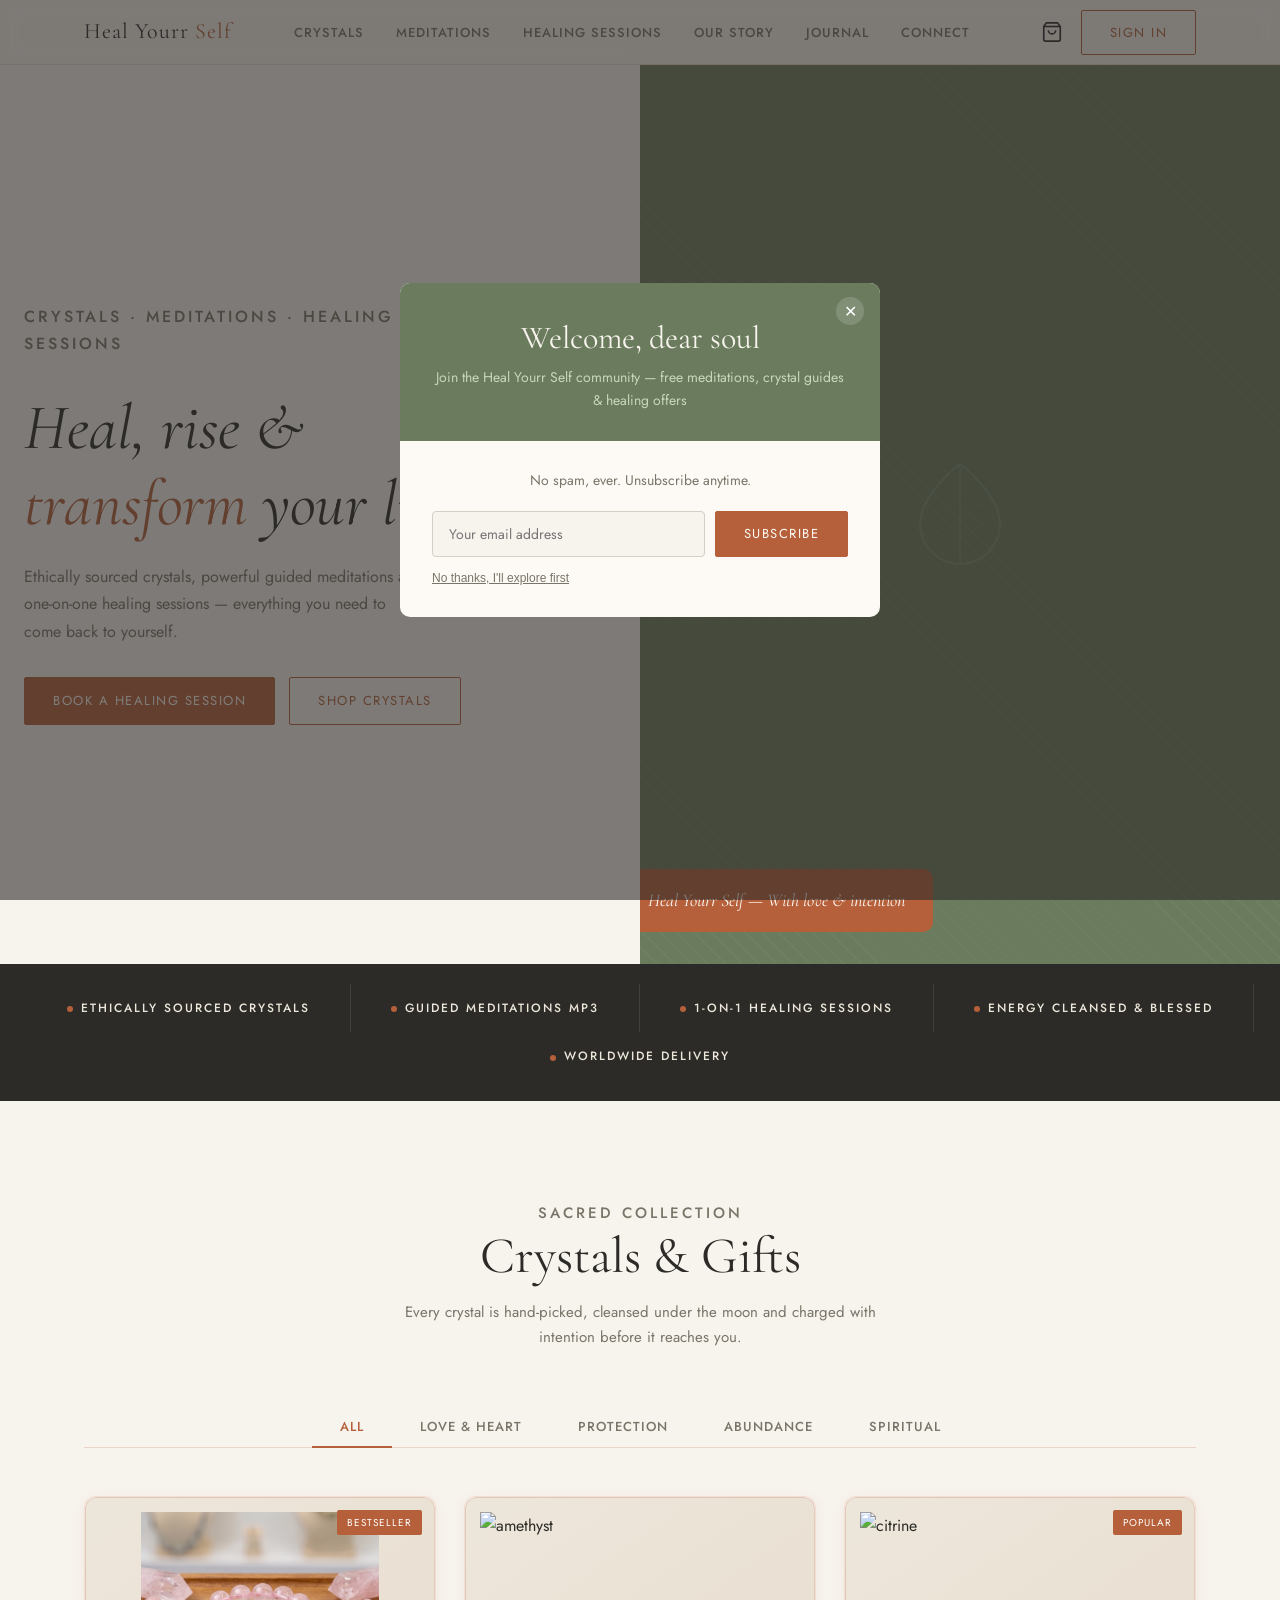
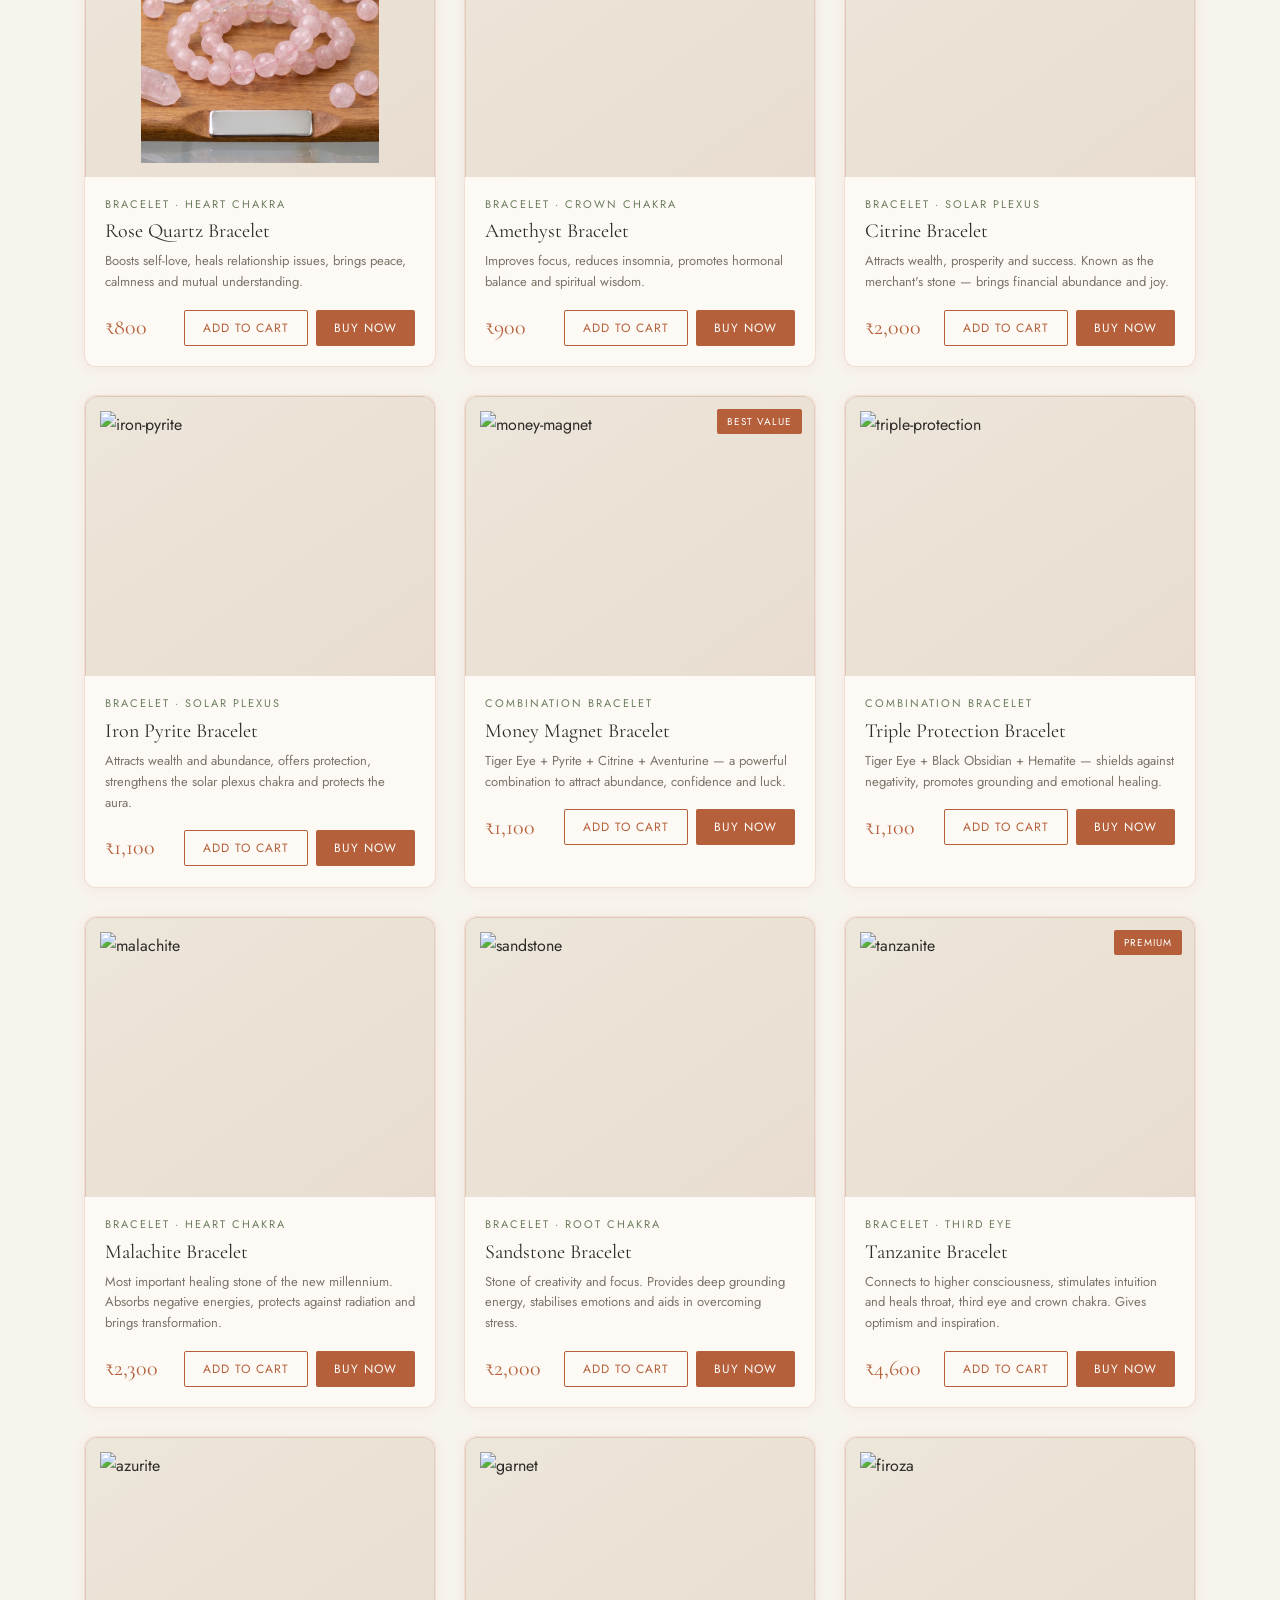
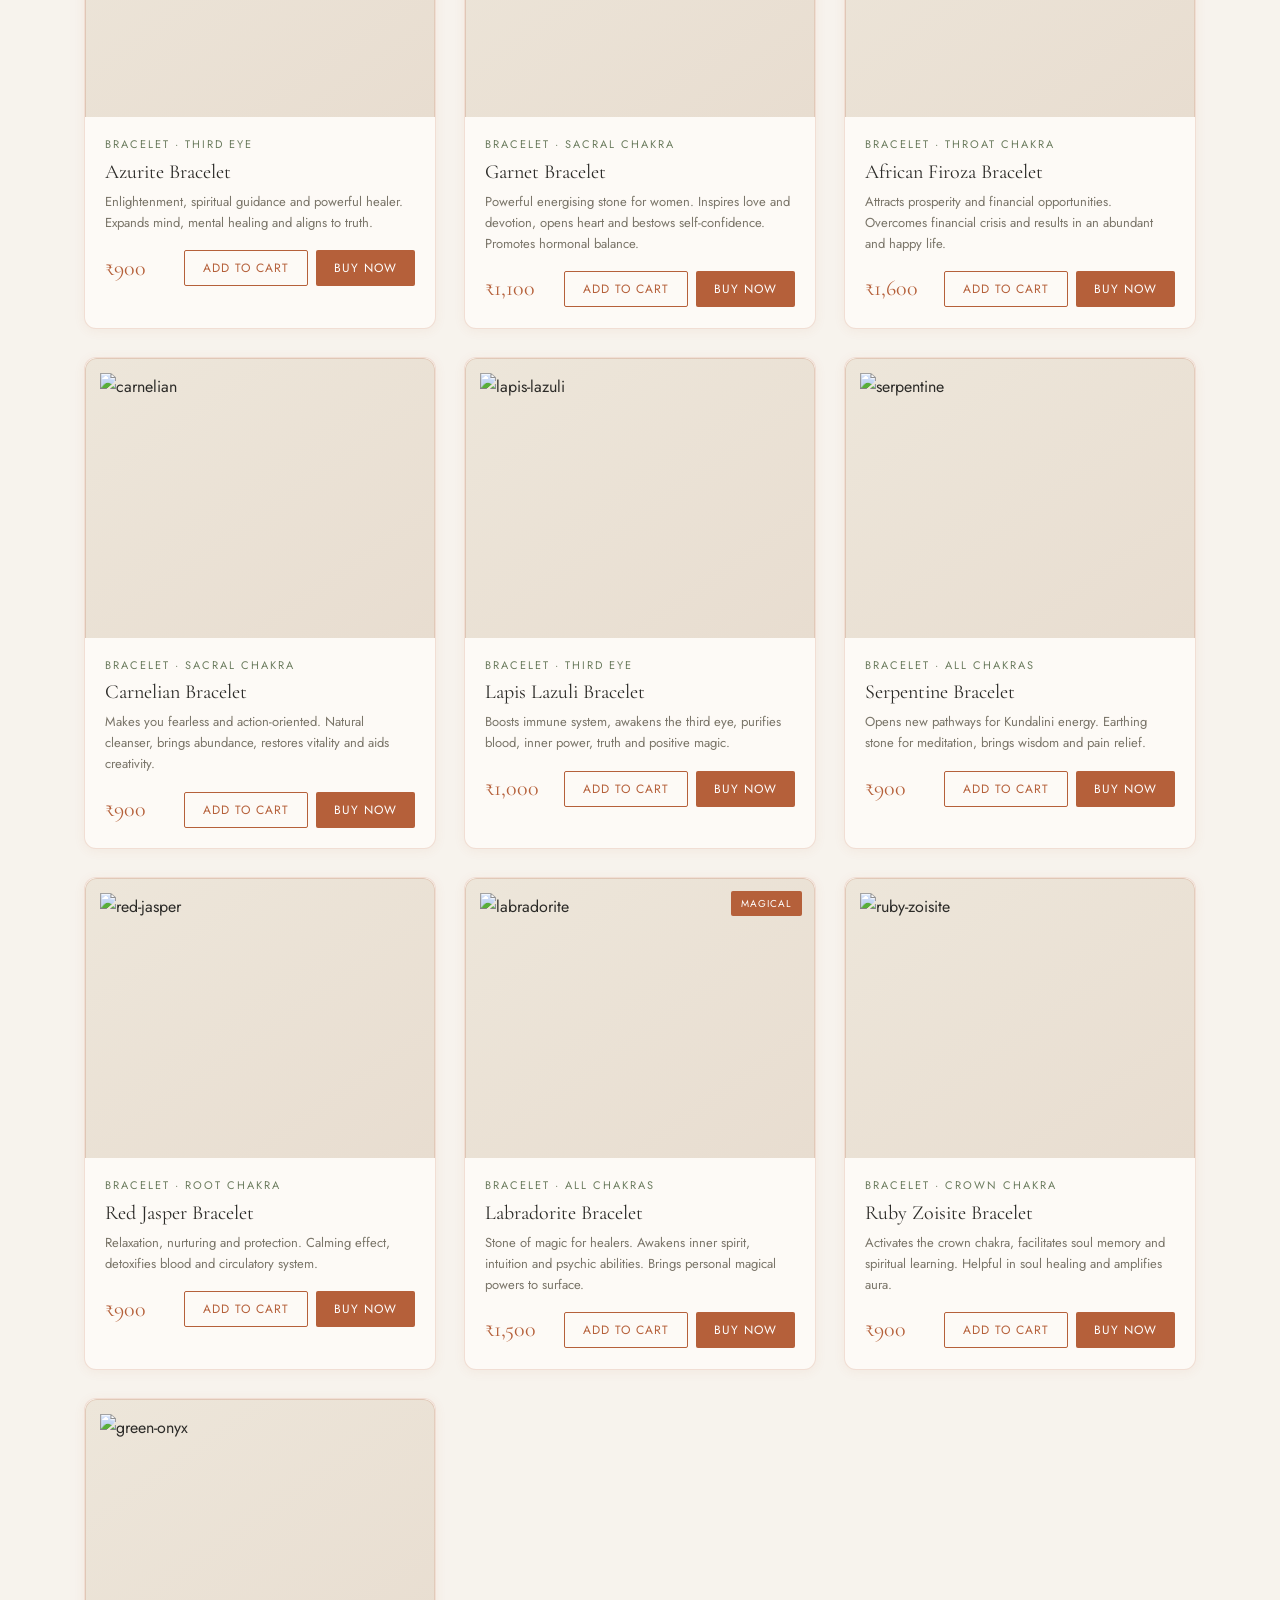
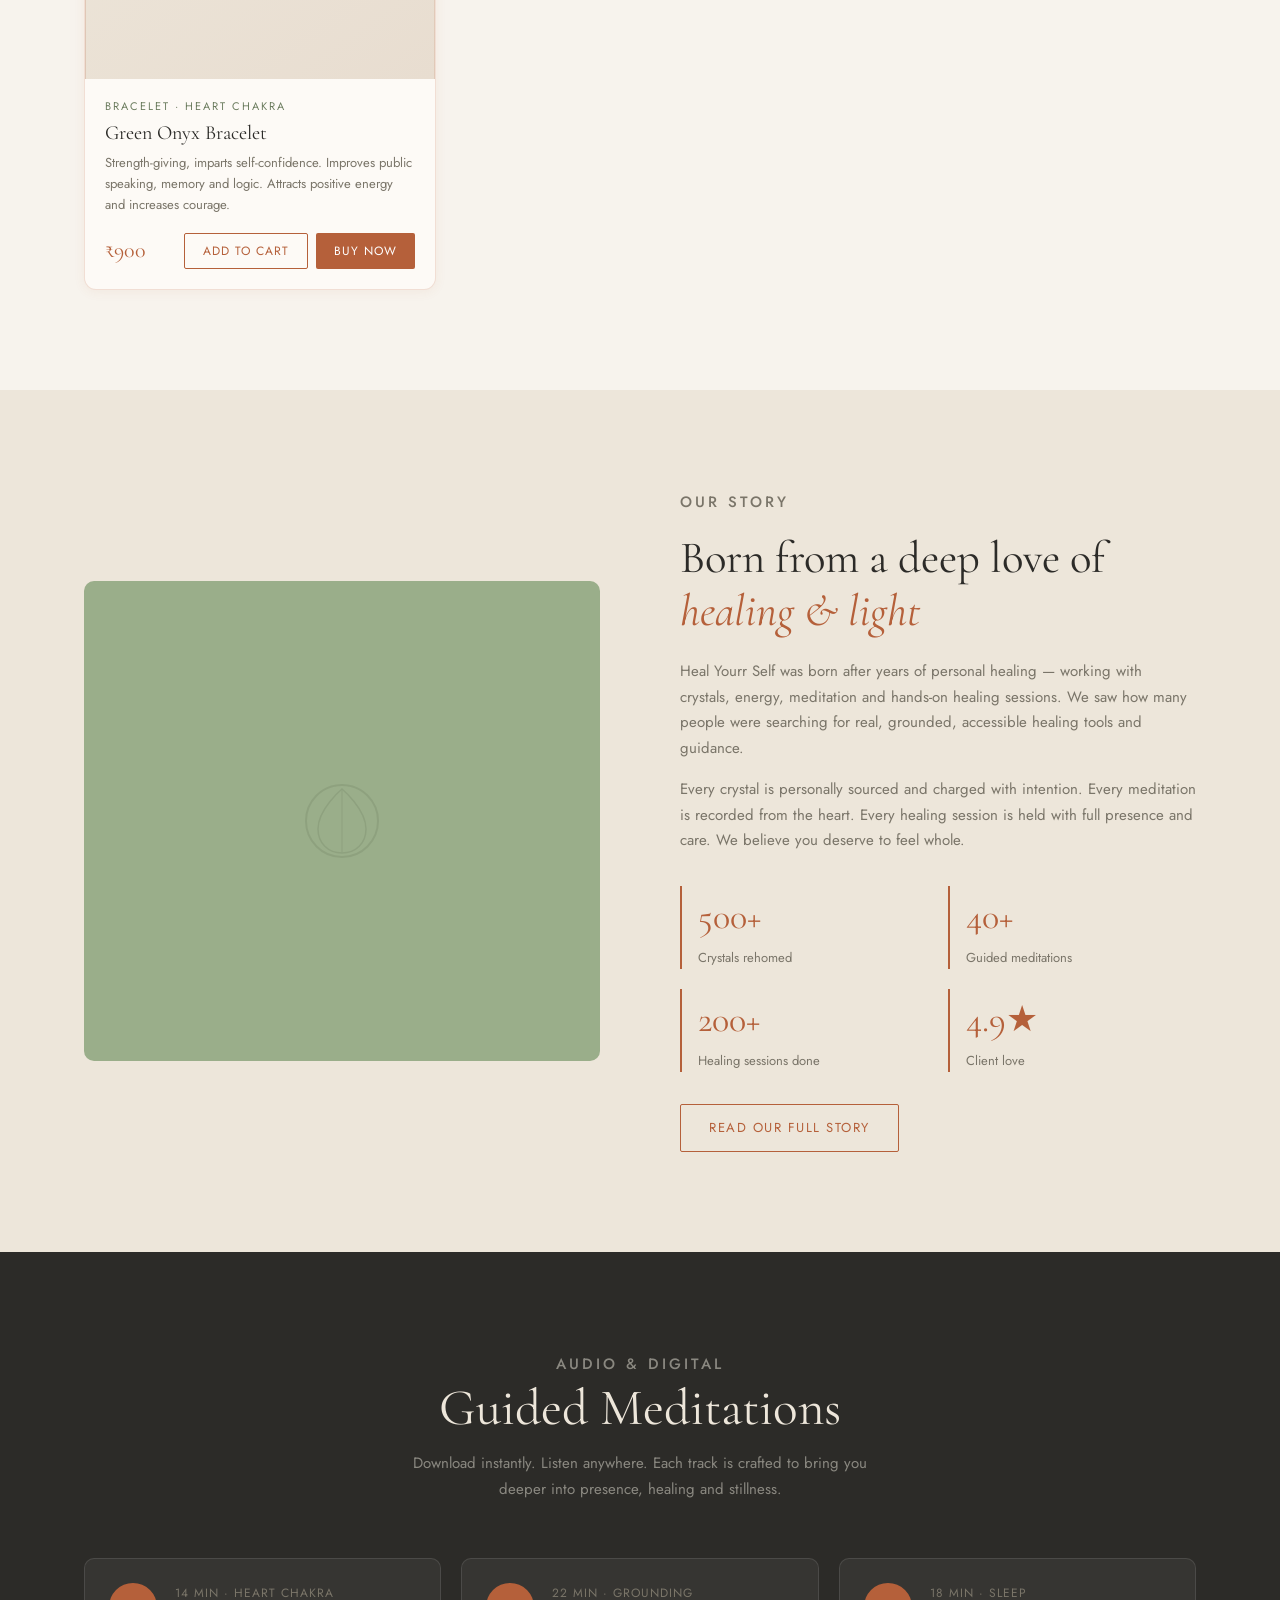
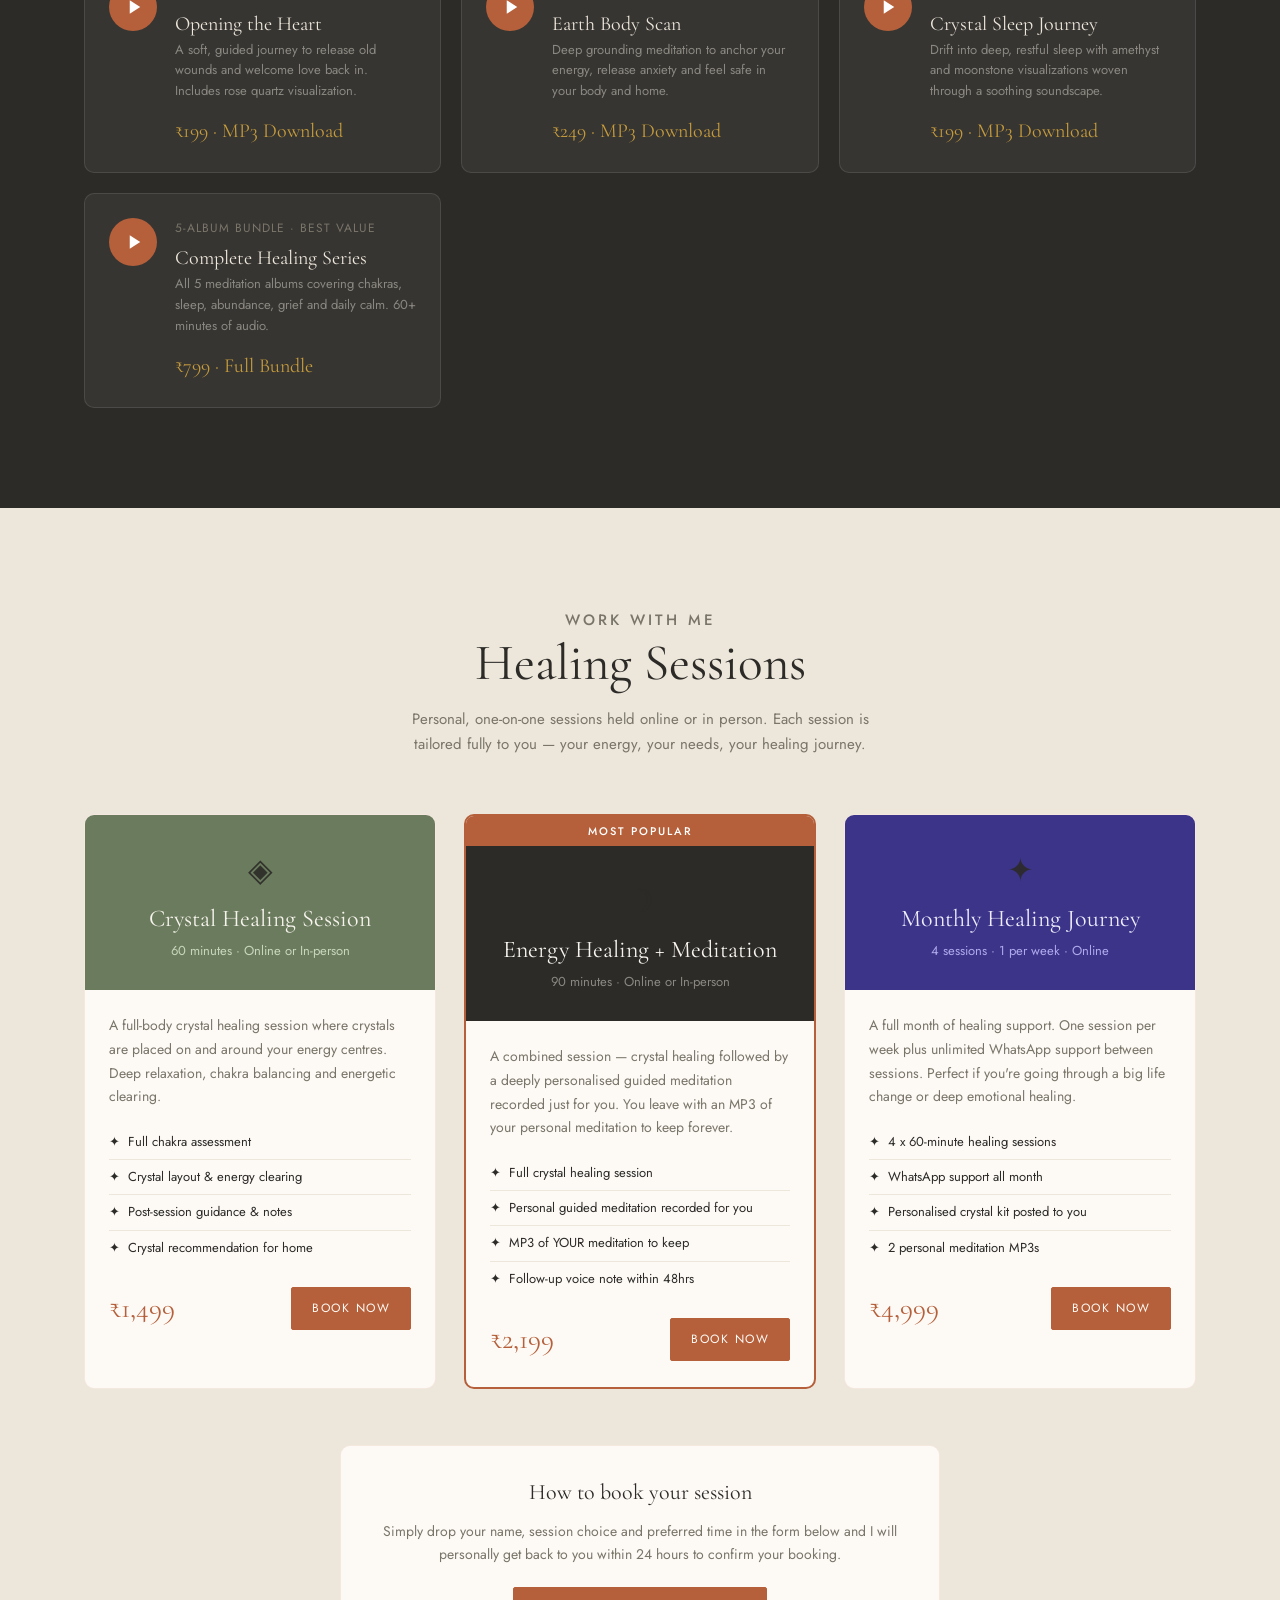
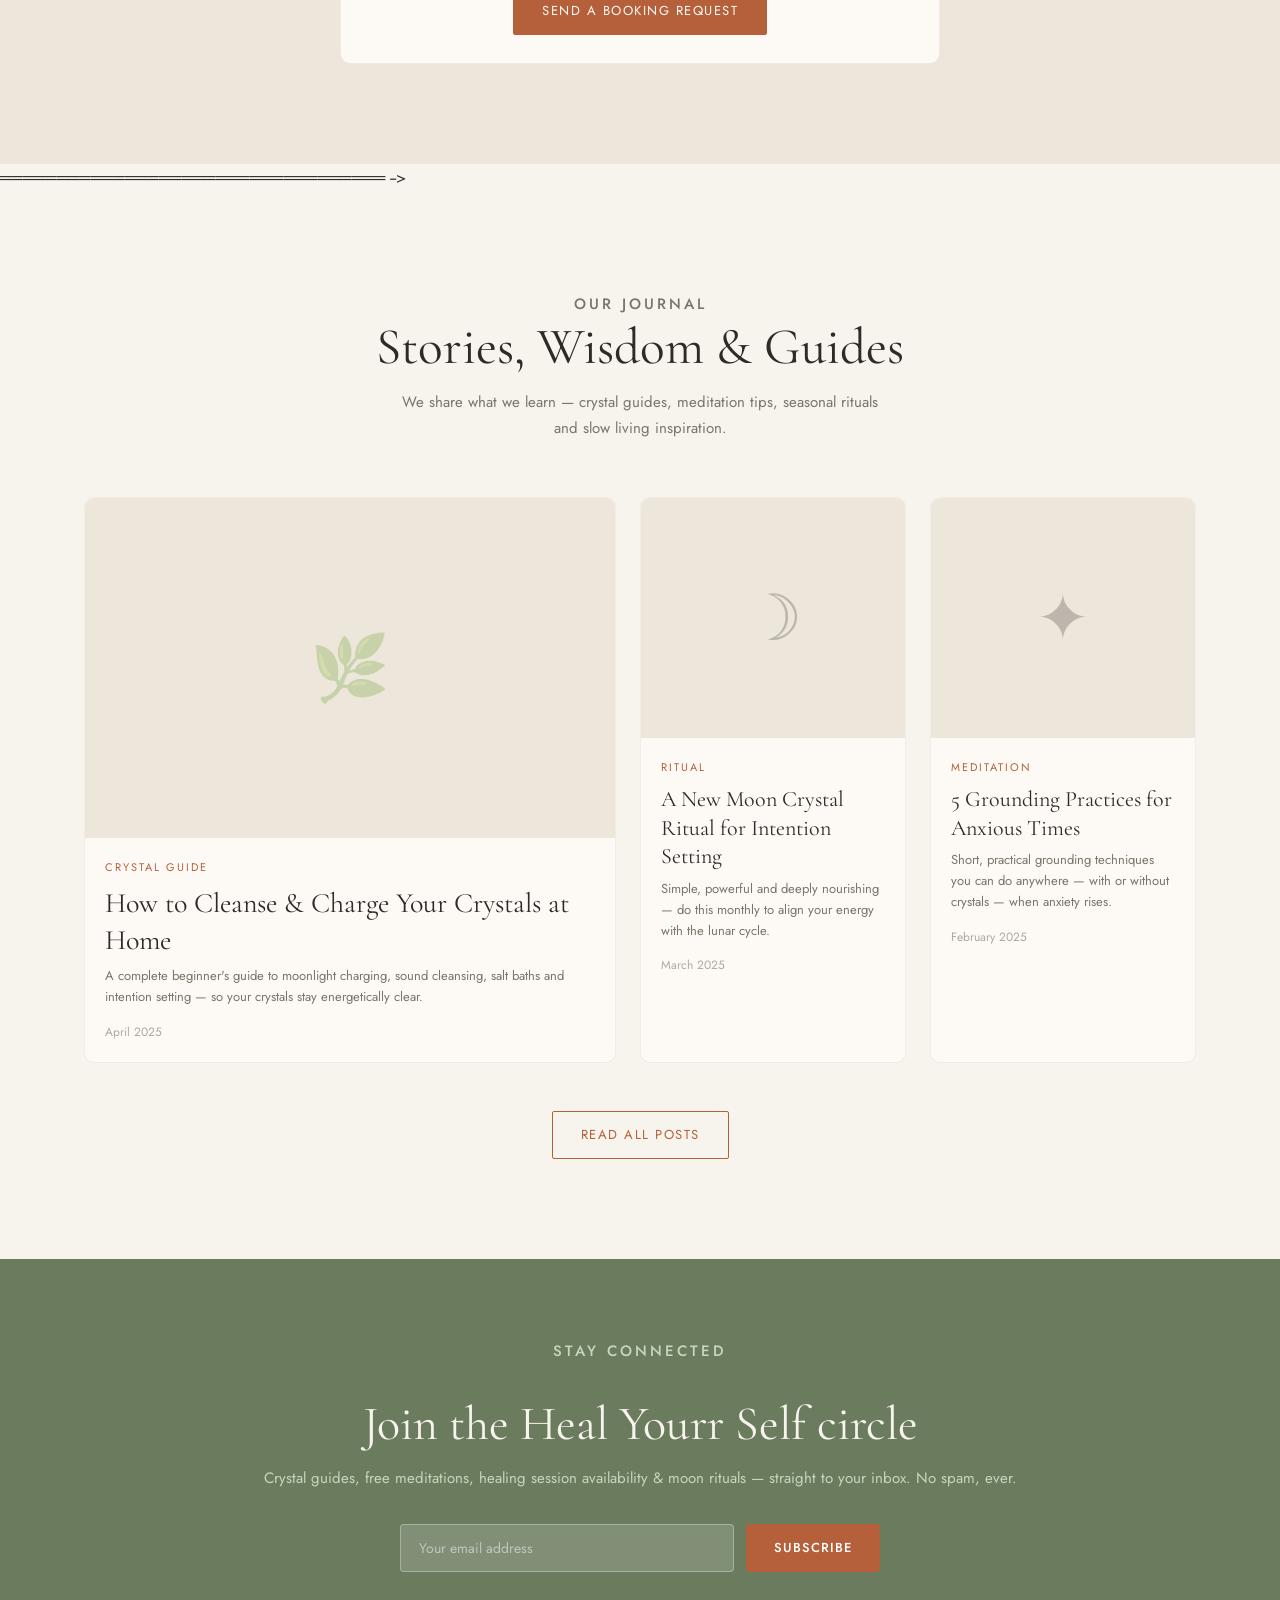
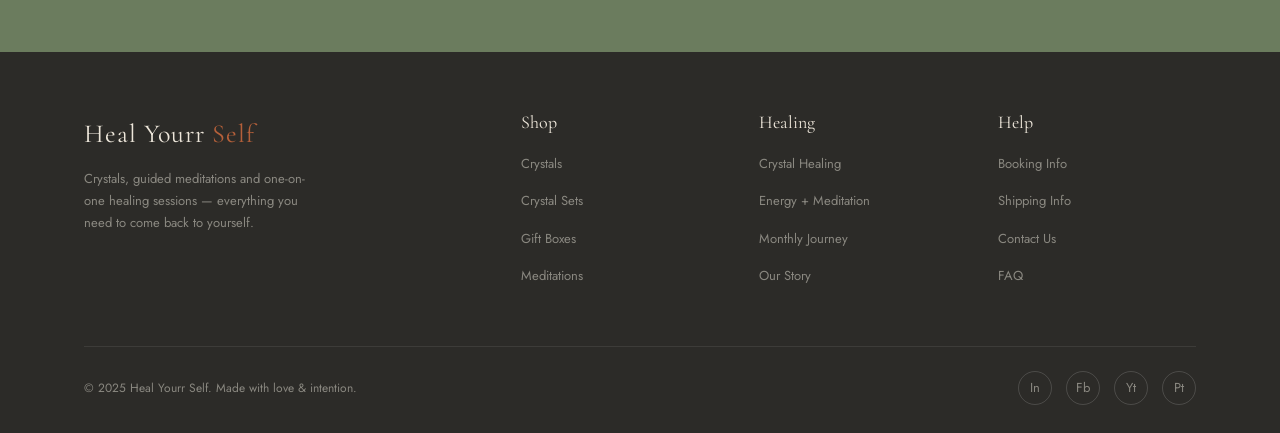
==== commit 797d3d88: "Fix: restore index.html with latest content and product images Co-Authored-By: Claude Sonnet 4.6 <no" ====
--- a/index.html
+++ b/index.html
@@ -2,13 +2,713 @@
 <html lang="en">
 <head>
   <meta charset="UTF-8" />
-  <meta name="viewport" content="width=device-width, initial-scale=1.0, maximum-scale=5.0, user-scalable=yes"/>
-  <meta name="theme-color" content="#F7F3ED">
-  <meta name="description" content="Heal Yourr Self — Crystals, Meditations & Healing Sessions">
+  <meta name="viewport" content="width=device-width, initial-scale=1.0"/>
   <title>Heal Yourr Self — Crystals, Meditations & Healing Sessions</title>
   <link href="https://fonts.googleapis.com/css2?family=Cormorant+Garamond:ital,wght@0,300;0,400;0,600;1,300;1,400&family=Jost:wght@300;400;500&display=swap" rel="stylesheet"/>
-  <link rel="stylesheet" href="styles.css">
-  <script type="module" src="firebase-config.js"></script>
+  <script type="module">
+    import { initializeApp } from "https://www.gstatic.com/firebasejs/10.11.0/firebase-app.js";
+    import { getAuth, signInWithPopup, GoogleAuthProvider, createUserWithEmailAndPassword, signInWithEmailAndPassword, signOut, onAuthStateChanged } from "https://www.gstatic.com/firebasejs/10.11.0/firebase-auth.js";
+    import { getFirestore, doc, setDoc, getDoc } from "https://www.gstatic.com/firebasejs/10.11.0/firebase-firestore.js";
+
+    const firebaseConfig = {
+      apiKey: "AIzaSyAkvqa2JG7VPcu11WR4FYIJxOx4Lw--bS4",
+      authDomain: "heal-yourr-self.firebaseapp.com",
+      projectId: "heal-yourr-self",
+      storageBucket: "heal-yourr-self.firebasestorage.app",
+      messagingSenderId: "934808740053",
+      appId: "1:934808740053:web:3488cf085764a7d14f825c"
+    };
+
+    const app = initializeApp(firebaseConfig);
+    const auth = getAuth(app);
+    const db = getFirestore(app);
+    const provider = new GoogleAuthProvider();
+
+    window._auth = auth; window._db = db; window._provider = provider;
+    window._signInWithPopup = signInWithPopup;
+    window._createUser = createUserWithEmailAndPassword;
+    window._signIn = signInWithEmailAndPassword;
+    window._signOut = signOut;
+    window._doc = doc; window._setDoc = setDoc; window._getDoc = getDoc;
+
+    onAuthStateChanged(auth, async function(user) {
+      window.currentUser = user || null;
+      var signinBtn = document.getElementById('nav-signin-btn');
+      var userBtn = document.getElementById('nav-user-btn');
+      var userName = document.getElementById('nav-user-name');
+      if (user) {
+        if (signinBtn) signinBtn.style.display = 'none';
+        if (userBtn) userBtn.style.display = 'flex';
+        if (userName) userName.textContent = (user.displayName || user.email).split(' ')[0];
+        var snap = await getDoc(doc(db, 'users', user.uid));
+        window.cartItems = (snap.exists() && snap.data().cart) ? snap.data().cart : [];
+        renderCart();
+      } else {
+        if (signinBtn) signinBtn.style.display = 'flex';
+        if (userBtn) userBtn.style.display = 'none';
+        window.cartItems = [];
+        renderCart();
+      }
+    });
+
+    window.saveCartToFirebase = async function() {
+      if (!window.currentUser) return;
+      await setDoc(doc(db, 'users', window.currentUser.uid), { cart: window.cartItems }, { merge: true });
+    };
+
+    window.sendOrderConfirmationEmail = async function(orderData) {
+      // This function sends email via Firebase Cloud Functions
+      // You need to set up a Cloud Function to handle this
+      try {
+        await fetch('https://us-central1-heal-yourr-self.cloudfunctions.net/sendOrderEmail', {
+          method: 'POST',
+          headers: { 'Content-Type': 'application/json' },
+          body: JSON.stringify(orderData)
+        });
+      } catch(e) { 
+        console.log('Email notification queued:', e.message); 
+      }
+    };
+
+    window.signInWithGoogle = async function() {
+      try {
+        var result = await signInWithPopup(auth, provider);
+        await setDoc(doc(db, 'users', result.user.uid), { name: result.user.displayName, email: result.user.email, photo: result.user.photoURL }, { merge: true });
+        closeAuthModal();
+      } catch(e) { document.getElementById('auth-error').textContent = e.message; }
+    };
+
+    window.signUpEmail = async function() {
+      var name = document.getElementById('auth-name').value.trim();
+      var email = document.getElementById('auth-email').value.trim();
+      var pass = document.getElementById('auth-pass').value;
+      if (!name||!email||!pass) { document.getElementById('auth-error').textContent = 'Please fill all fields'; return; }
+      if (pass.length < 6) { document.getElementById('auth-error').textContent = 'Password must be at least 6 characters'; return; }
+      try {
+        var result = await createUserWithEmailAndPassword(auth, email, pass);
+        await setDoc(doc(db, 'users', result.user.uid), { name, email, createdAt: new Date().toISOString() }, { merge: true });
+        closeAuthModal();
+      } catch(e) { document.getElementById('auth-error').textContent = e.message; }
+    };
+
+    window.signInEmail = async function() {
+      var email = document.getElementById('auth-email').value.trim();
+      var pass = document.getElementById('auth-pass').value;
+      if (!email||!pass) { document.getElementById('auth-error').textContent = 'Please fill all fields'; return; }
+      try {
+        await signInWithEmailAndPassword(auth, email, pass);
+        closeAuthModal();
+      } catch(e) { document.getElementById('auth-error').textContent = 'Wrong email or password'; }
+    };
+
+    window.signOutUser = async function() {
+      await signOut(auth);
+      document.getElementById('profile-modal').classList.remove('open');
+    };
+
+    window.saveAddress = async function() {
+      if (!window.currentUser) { alert('Please sign in first'); return; }
+      var addr = {
+        name: document.getElementById('addr-name').value,
+        phone: document.getElementById('addr-phone').value,
+        line1: document.getElementById('addr-line1').value,
+        city: document.getElementById('addr-city').value,
+        state: document.getElementById('addr-state').value,
+        pincode: document.getElementById('addr-pincode').value
+      };
+      await setDoc(doc(db, 'users', window.currentUser.uid), { address: addr }, { merge: true });
+      document.getElementById('addr-saved-msg').style.display = 'block';
+      setTimeout(function(){ document.getElementById('addr-saved-msg').style.display='none'; }, 2500);
+    };
+
+    window.loadAddress = async function() {
+      if (!window.currentUser) return;
+      var snap = await getDoc(doc(db, 'users', window.currentUser.uid));
+      if (snap.exists() && snap.data().address) {
+        var a = snap.data().address;
+        document.getElementById('addr-name').value = a.name||'';
+        document.getElementById('addr-phone').value = a.phone||'';
+        document.getElementById('addr-line1').value = a.line1||'';
+        document.getElementById('addr-city').value = a.city||'';
+        document.getElementById('addr-state').value = a.state||'';
+        document.getElementById('addr-pincode').value = a.pincode||'';
+      }
+    };
+  </script>
+
+  <style>
+    /* ── RESET & BASE ── */
+    *, *::before, *::after { box-sizing: border-box; margin: 0; padding: 0; }
+    :root {
+      --cream:    #F7F3ED;
+      --ivory:    #EDE6DA;
+      --terra:    #B5603A;
+      --terra-lt: #D4896A;
+      --sage:     #6B7C5E;
+      --sage-lt:  #9AAE8A;
+      --charcoal: #2C2B28;
+      --muted:    #7A7569;
+      --gold:     #C49A3C;
+      --white:    #FDFAF6;
+      --radius:   10px;
+    }
+    html { scroll-behavior: smooth; }
+    body {
+      font-family: 'Jost', sans-serif;
+      background: var(--cream);
+      color: var(--charcoal);
+      font-size: 16px;
+      line-height: 1.7;
+      overflow-x: hidden;
+    }
+    h1,h2,h3,h4 {
+      font-family: 'Cormorant Garamond', serif;
+      font-weight: 400;
+      line-height: 1.2;
+    }
+    img { display: block; width: 100%; object-fit: cover; }
+    a { color: inherit; text-decoration: none; }
+    .container { max-width: 1160px; margin: 0 auto; padding: 0 24px; }
+    .section-label {
+      font-size: 11px;
+      letter-spacing: 3px;
+      text-transform: uppercase;
+      color: var(--terra);
+      font-family: 'Jost', sans-serif;
+      font-weight: 500;
+      margin-bottom: 12px;
+    }
+    .btn {
+      display: inline-block;
+      padding: 12px 28px;
+      border: 1.5px solid var(--terra);
+      color: var(--terra);
+      font-family: 'Jost', sans-serif;
+      font-size: 13px;
+      letter-spacing: 1.5px;
+      text-transform: uppercase;
+      cursor: pointer;
+      background: transparent;
+      transition: background 0.25s, color 0.25s;
+      border-radius: 2px;
+    }
+    .btn:hover { background: var(--terra); color: var(--white); }
+    .btn-filled { background: var(--terra); color: var(--white); }
+    .btn-filled:hover { background: #9a4f2e; }
+
+    /* ── SUBSCRIBE POPUP ── */
+    #popup-overlay {
+      position: fixed; inset: 0; z-index: 1000;
+      background: rgba(44,43,40,0.6);
+      display: flex; align-items: center; justify-content: center;
+      opacity: 0; animation: fadeIn 0.5s 1.5s forwards;
+    }
+    @keyframes fadeIn { to { opacity: 1; } }
+    #popup {
+      background: var(--white);
+      width: 480px; max-width: 94vw;
+      border-radius: var(--radius);
+      overflow: hidden;
+      transform: translateY(20px);
+      animation: slideUp 0.5s 1.5s forwards;
+      opacity: 0;
+    }
+    @keyframes slideUp { to { opacity: 1; transform: translateY(0); } }
+    #popup-top {
+      background: var(--sage);
+      padding: 36px 32px 28px;
+      text-align: center;
+      position: relative;
+    }
+    #popup-top h2 { color: var(--cream); font-size: 32px; margin-bottom: 8px; }
+    #popup-top p { color: #c8d6bc; font-size: 14px; font-family: 'Jost', sans-serif; }
+    #popup-close {
+      position: absolute; top: 14px; right: 16px;
+      background: rgba(255,255,255,0.15); border: none;
+      color: #fff; width: 28px; height: 28px;
+      border-radius: 50%; cursor: pointer; font-size: 16px;
+      display: flex; align-items: center; justify-content: center;
+    }
+    #popup-close:hover { background: rgba(255,255,255,0.3); }
+    #popup-body { padding: 28px 32px 32px; }
+    #popup-body p { font-size: 14px; color: var(--muted); margin-bottom: 18px; text-align: center; }
+    .popup-row { display: flex; gap: 10px; }
+    .popup-row input {
+      flex: 1; padding: 12px 16px;
+      border: 1px solid #d4cec4; border-radius: 4px;
+      font-family: 'Jost', sans-serif; font-size: 14px;
+      background: var(--cream); color: var(--charcoal);
+      outline: none;
+    }
+    .popup-row input:focus { border-color: var(--sage); }
+    .popup-row .btn { white-space: nowrap; }
+    #popup-skip {
+      display: block; text-align: center; margin-top: 14px;
+      font-size: 12px; color: var(--muted); cursor: pointer;
+      text-decoration: underline; background: none; border: none;
+    }
+    #popup-success { text-align: center; padding: 20px 0 8px; }
+    #popup-success .check {
+      width: 48px; height: 48px; border-radius: 50%;
+      background: #e8f0e4; margin: 0 auto 14px;
+      display: flex; align-items: center; justify-content: center;
+    }
+    #popup-success h3 { font-size: 22px; margin-bottom: 6px; }
+    #popup-success p { font-size: 14px; color: var(--muted); }
+
+    /* ── NAV ── */
+    nav {
+      position: fixed; top: 0; width: 100%; z-index: 500;
+      background: rgba(247,243,237,0.95);
+      backdrop-filter: blur(8px);
+      border-bottom: 1px solid rgba(181,96,58,0.15);
+    }
+    .nav-inner {
+      max-width: 1160px; margin: 0 auto; padding: 0 24px;
+      height: 64px; display: flex; align-items: center; justify-content: space-between;
+    }
+    .nav-logo {
+      font-family: 'Cormorant Garamond', serif;
+      font-size: 22px; letter-spacing: 1px; color: var(--charcoal);
+    }
+    .nav-logo span { color: var(--terra); }
+    .nav-links { display: flex; gap: 32px; list-style: none; }
+    .nav-links a {
+      font-size: 13px; letter-spacing: 1px; text-transform: uppercase;
+      color: var(--muted); font-weight: 500; transition: color 0.2s;
+    }
+    .nav-links a:hover { color: var(--terra); }
+    .nav-cta { font-size: 13px; }
+    .hamburger { display: none; flex-direction: column; gap: 5px; cursor: pointer; background: none; border: none; padding: 4px; }
+    .hamburger span { width: 22px; height: 1.5px; background: var(--charcoal); display: block; transition: all 0.3s; }
+
+    /* ── HERO ── */
+    #hero {
+      padding-top: 64px;
+      min-height: 100vh;
+      display: grid;
+      grid-template-columns: 1fr 1fr;
+      align-items: center;
+    }
+    .hero-text { padding: 80px 48px 80px 24px; max-width: 580px; }
+    .hero-text h1 { font-size: clamp(42px, 5vw, 68px); font-style: italic; margin-bottom: 20px; color: var(--charcoal); }
+    .hero-text h1 em { color: var(--terra); font-style: italic; }
+    .hero-text p { color: var(--muted); font-size: 16px; max-width: 400px; margin-bottom: 32px; }
+    .hero-actions { display: flex; gap: 14px; flex-wrap: wrap; }
+    .hero-img {
+      height: 100vh;
+      background: var(--sage);
+      position: relative;
+      overflow: hidden;
+    }
+    .hero-img img { height: 100%; object-fit: cover; opacity: 0.85; }
+    /* placeholder pattern if no image */
+    .hero-img-placeholder {
+      width: 100%; height: 100%;
+      background:
+        repeating-linear-gradient(45deg, rgba(255,255,255,0.03) 0px, rgba(255,255,255,0.03) 1px, transparent 1px, transparent 12px),
+        var(--sage);
+      display: flex; align-items: center; justify-content: center;
+    }
+    .hero-img-placeholder .leaf-icon { opacity: 0.2; }
+    .hero-badge {
+      position: absolute; bottom: 32px; left: -20px;
+      background: var(--terra); color: var(--white);
+      padding: 16px 28px; border-radius: 0 var(--radius) var(--radius) 0;
+      font-family: 'Cormorant Garamond', serif; font-size: 18px; font-style: italic;
+    }
+
+    /* ── FEATURES STRIP ── */
+    #features {
+      background: var(--charcoal);
+      padding: 20px 0;
+    }
+    .features-row {
+      display: flex; gap: 0;
+      justify-content: center; flex-wrap: wrap;
+    }
+    .feature-item {
+      padding: 14px 40px;
+      border-right: 1px solid rgba(255,255,255,0.1);
+      color: var(--ivory);
+      font-size: 12px; letter-spacing: 2px; text-transform: uppercase;
+      font-weight: 500; text-align: center;
+    }
+    .feature-item:last-child { border-right: none; }
+    .feature-item .dot { display: inline-block; width: 6px; height: 6px; border-radius: 50%; background: var(--terra); margin-right: 8px; vertical-align: middle; }
+
+    /* ── SHOP ── */
+    #shop { padding: 100px 0; }
+    .section-head { text-align: center; margin-bottom: 56px; }
+    .section-head h2 { font-size: clamp(34px, 4vw, 52px); margin-bottom: 12px; }
+    .section-head p { color: var(--muted); max-width: 480px; margin: 0 auto; font-size: 15px; }
+    .shop-tabs {
+      display: flex; gap: 0; justify-content: center;
+      margin-bottom: 48px; border-bottom: 1px solid rgba(181,96,58,0.2);
+    }
+    .shop-tab {
+      padding: 10px 28px; font-size: 13px; letter-spacing: 1px; text-transform: uppercase;
+      color: var(--muted); cursor: pointer; border: none; background: none;
+      border-bottom: 2px solid transparent; margin-bottom: -1px;
+      font-family: 'Jost', sans-serif; font-weight: 500; transition: all 0.2s;
+    }
+    .shop-tab.active { color: var(--terra); border-bottom-color: var(--terra); }
+    .products-grid {
+      display: grid;
+      grid-template-columns: repeat(3, 1fr);
+      gap: 28px;
+    }
+    @media (max-width: 900px) { .products-grid { grid-template-columns: repeat(2, 1fr); } }
+    @media (max-width: 560px) { .products-grid { grid-template-columns: 1fr; } }
+    .product-card {
+      background: var(--white);
+      border-radius: 12px;
+      overflow: hidden;
+      border: 1.5px solid rgba(181,96,58,0.18);
+      box-shadow: 0 2px 12px rgba(181,96,58,0.07);
+      transition: transform 0.3s ease, box-shadow 0.3s ease;
+      cursor: pointer;
+    }
+    .product-card:hover { transform: translateY(-6px); box-shadow: 0 14px 36px rgba(181,96,58,0.16); }
+    .product-img {
+      height: 280px;
+      background: linear-gradient(145deg, #EDE6DA 0%, #E8DDD0 100%);
+      border: 1.5px solid rgba(181,96,58,0.18);
+      border-bottom: none;
+      position: relative;
+      overflow: hidden;
+      display: flex; align-items: center; justify-content: center;
+      border-radius: 12px 12px 0 0;
+    }
+    .product-img img {
+      width: 100% !important;
+      height: 100% !important;
+      object-fit: contain !important;
+      padding: 14px !important;
+      box-sizing: border-box !important;
+      border-radius: 12px 12px 0 0;
+      transition: transform 0.4s ease;
+      display: block;
+    }
+    .product-card:hover .product-img img {
+      transform: scale(1.06);
+    }
+    .product-img-placeholder { display: none; }
+    .product-badge {
+      position: absolute; top: 12px; right: 12px;
+      background: var(--terra); color: #fff;
+      font-size: 10px; letter-spacing: 1px; text-transform: uppercase;
+      padding: 4px 10px; border-radius: 2px;
+    }
+    .product-info { padding: 18px 20px 20px; }
+    .product-type { font-size: 11px; letter-spacing: 2px; text-transform: uppercase; color: var(--sage); margin-bottom: 6px; }
+    .product-name { font-family: 'Cormorant Garamond', serif; font-size: 20px; margin-bottom: 8px; }
+    .product-desc { font-size: 13px; color: var(--muted); margin-bottom: 16px; line-height: 1.6; }
+    .product-foot { display: flex; align-items: center; justify-content: space-between; }
+    .product-price { font-family: 'Cormorant Garamond', serif; font-size: 22px; color: var(--terra); }
+    .add-btn {
+      padding: 8px 18px; font-size: 12px; letter-spacing: 1px;
+      text-transform: uppercase; border: 1px solid var(--terra);
+      color: var(--terra); background: none; cursor: pointer; border-radius: 2px;
+      font-family: 'Jost', sans-serif; transition: all 0.2s;
+    }
+    .add-btn:hover { background: var(--terra); color: #fff; }
+    .buy-btn {
+      padding: 8px 18px; font-size: 12px; letter-spacing: 1px;
+      text-transform: uppercase; border: none;
+      color: #fff; background: var(--terra); cursor: pointer; border-radius: 2px;
+      font-family: 'Jost', sans-serif; transition: all 0.2s;
+    }
+    .buy-btn:hover { background: #9a4f2e; }
+    .tab-section { display: none; }
+    .tab-section.active { display: block; }
+
+    /* ── ABOUT BAND ── */
+    #about {
+      background: var(--ivory);
+      padding: 100px 0;
+    }
+    .about-grid { display: grid; grid-template-columns: 1fr 1fr; gap: 80px; align-items: center; }
+    .about-img-wrap {
+      height: 480px; background: var(--sage-lt);
+      border-radius: var(--radius); overflow: hidden;
+      display: flex; align-items: center; justify-content: center;
+    }
+    .about-img-wrap img { height: 100%; object-fit: cover; }
+    .about-text h2 { font-size: clamp(32px, 3.5vw, 48px); margin-bottom: 20px; }
+    .about-text h2 em { color: var(--terra); }
+    .about-text p { color: var(--muted); margin-bottom: 16px; font-size: 15px; }
+    .about-stats { display: grid; grid-template-columns: 1fr 1fr; gap: 20px; margin: 32px 0; }
+    .stat { border-left: 2px solid var(--terra); padding-left: 16px; }
+    .stat-num { font-family: 'Cormorant Garamond', serif; font-size: 36px; color: var(--terra); }
+    .stat-label { font-size: 13px; color: var(--muted); }
+
+    /* ── MEDITATIONS ── */
+    #meditations { padding: 100px 0; background: var(--charcoal); }
+    #meditations .section-head h2 { color: var(--ivory); }
+    #meditations .section-head p { color: #8a8880; }
+    #meditations .section-label { color: var(--terra-lt); }
+    .meditation-list { display: grid; grid-template-columns: repeat(auto-fill, minmax(320px, 1fr)); gap: 20px; }
+    .meditation-card {
+      background: rgba(255,255,255,0.05);
+      border: 1px solid rgba(255,255,255,0.1);
+      border-radius: var(--radius);
+      padding: 24px;
+      display: flex; gap: 18px; align-items: flex-start;
+      transition: background 0.2s;
+    }
+    .meditation-card:hover { background: rgba(255,255,255,0.09); }
+    .play-btn {
+      width: 48px; height: 48px; border-radius: 50%;
+      background: var(--terra); flex-shrink: 0;
+      display: flex; align-items: center; justify-content: center;
+      cursor: pointer; transition: background 0.2s;
+    }
+    .play-btn:hover { background: var(--terra-lt); }
+    .play-btn svg { margin-left: 3px; }
+    .med-info { flex: 1; }
+    .med-title { font-family: 'Cormorant Garamond', serif; font-size: 20px; color: var(--ivory); margin-bottom: 4px; }
+    .med-meta { font-size: 12px; color: #7a7569; letter-spacing: 1px; text-transform: uppercase; margin-bottom: 8px; }
+    .med-desc { font-size: 13px; color: #8a8880; line-height: 1.6; margin-bottom: 12px; }
+    .med-price { font-family: 'Cormorant Garamond', serif; font-size: 20px; color: var(--gold); }
+
+    /* ── BLOG ── */
+    #blog { padding: 100px 0; }
+    .blog-grid { display: grid; grid-template-columns: 2fr 1fr 1fr; gap: 24px; }
+    .blog-card { border-radius: var(--radius); overflow: hidden; background: var(--white); border: 1px solid rgba(181,96,58,0.1); }
+    .blog-card:hover .blog-img-placeholder { opacity: 0.5; }
+    .blog-img { height: 240px; background: var(--ivory); overflow: hidden; display: flex; align-items: center; justify-content: center; }
+    .blog-img-placeholder { font-size: 64px; opacity: 0.25; transition: opacity 0.3s; }
+    .blog-card:first-child .blog-img { height: 340px; }
+    .blog-content { padding: 20px; }
+    .blog-tag { font-size: 11px; letter-spacing: 2px; text-transform: uppercase; color: var(--terra); margin-bottom: 8px; }
+    .blog-title { font-family: 'Cormorant Garamond', serif; font-size: 22px; margin-bottom: 8px; line-height: 1.3; }
+    .blog-card:first-child .blog-title { font-size: 28px; }
+    .blog-excerpt { font-size: 13px; color: var(--muted); line-height: 1.6; margin-bottom: 14px; }
+    .blog-date { font-size: 12px; color: #aaa9a3; }
+
+    /* ── SUBSCRIBE SECTION ── */
+    #subscribe {
+      background: var(--sage);
+      padding: 80px 0;
+      text-align: center;
+    }
+    #subscribe h2 { font-size: clamp(30px, 4vw, 48px); color: var(--cream); margin-bottom: 12px; }
+    #subscribe p { color: #c8d6bc; font-size: 15px; margin-bottom: 32px; }
+    .subscribe-form { display: flex; gap: 12px; max-width: 480px; margin: 0 auto; }
+    .subscribe-form input {
+      flex: 1; padding: 13px 18px;
+      border: 1.5px solid rgba(255,255,255,0.3); border-radius: 4px;
+      background: rgba(255,255,255,0.15); color: var(--white);
+      font-family: 'Jost', sans-serif; font-size: 14px; outline: none;
+    }
+    .subscribe-form input::placeholder { color: rgba(255,255,255,0.5); }
+    .subscribe-form input:focus { border-color: rgba(255,255,255,0.7); }
+    .sub-form-btn {
+      padding: 13px 28px; background: var(--terra); color: #fff;
+      border: none; border-radius: 4px; font-size: 13px; letter-spacing: 1px;
+      text-transform: uppercase; cursor: pointer; font-family: 'Jost', sans-serif;
+      font-weight: 500; white-space: nowrap; transition: background 0.2s;
+    }
+    .sub-form-btn:hover { background: #9a4f2e; }
+
+    /* ── FOOTER ── */
+    footer {
+      background: var(--charcoal);
+      padding: 60px 0 28px;
+      color: #8a8880;
+    }
+    .footer-grid { display: grid; grid-template-columns: 2fr 1fr 1fr 1fr; gap: 40px; margin-bottom: 48px; }
+    .footer-brand .nav-logo { font-size: 26px; color: var(--ivory); margin-bottom: 12px; }
+    .footer-brand p { font-size: 13px; line-height: 1.7; max-width: 240px; }
+    .footer-col h4 { font-family: 'Cormorant Garamond', serif; font-size: 18px; color: var(--ivory); margin-bottom: 16px; }
+    .footer-col ul { list-style: none; }
+    .footer-col ul li { margin-bottom: 10px; }
+    .footer-col ul a { font-size: 13px; color: #8a8880; transition: color 0.2s; }
+    .footer-col ul a:hover { color: var(--terra-lt); }
+    .footer-bottom {
+      border-top: 1px solid rgba(255,255,255,0.08);
+      padding-top: 24px;
+      display: flex; justify-content: space-between; align-items: center;
+    }
+    .footer-bottom p { font-size: 12px; }
+    .social-links { display: flex; gap: 14px; }
+    .social-links a {
+      width: 34px; height: 34px; border-radius: 50%;
+      border: 1px solid rgba(255,255,255,0.15);
+      display: flex; align-items: center; justify-content: center;
+      font-size: 13px; color: #8a8880; transition: all 0.2s;
+    }
+    .social-links a:hover { border-color: var(--terra); color: var(--terra-lt); }
+
+
+    /* ── CART DRAWER ── */
+    #cart-overlay { position:fixed;inset:0;z-index:3000;background:rgba(44,43,40,0.5);display:none;justify-content:flex-end; }
+    #cart-overlay.open { display:flex; }
+    #cart-drawer { background:var(--white);width:420px;max-width:100vw;height:100vh;display:flex;flex-direction:column;transform:translateX(100%);transition:transform 0.35s cubic-bezier(.4,0,.2,1); }
+    #cart-overlay.open #cart-drawer { transform:translateX(0); }
+    #cart-head { padding:20px 24px;border-bottom:1px solid var(--ivory);display:flex;align-items:center;justify-content:space-between;flex-shrink:0; }
+    #cart-head h3 { font-family:'Cormorant Garamond',serif;font-size:22px; }
+    #cart-close-btn { background:none;border:none;font-size:22px;cursor:pointer;color:var(--muted);line-height:1; }
+    #cart-close-btn:hover { color:var(--terra); }
+    #cart-items { flex:1;overflow-y:auto;padding:12px 24px; }
+    #cart-empty { text-align:center;padding:60px 20px; }
+    #cart-empty .ei { font-size:48px;opacity:0.2;margin-bottom:16px; }
+    #cart-empty p { color:var(--muted);font-size:15px;margin-bottom:20px; }
+    .cart-item { display:flex;gap:14px;padding:14px 0;border-bottom:1px solid var(--ivory);align-items:flex-start; }
+    .cart-item-img { width:72px;height:72px;border-radius:8px;background:var(--ivory);flex-shrink:0;display:flex;align-items:center;justify-content:center;overflow:hidden;font-size:26px;opacity:0.5; }
+    .cart-item-img img { width:100%;height:100%;object-fit:cover;opacity:1; }
+    .cart-item-info { flex:1;min-width:0; }
+    .cart-item-name { font-family:'Cormorant Garamond',serif;font-size:17px;margin-bottom:2px; }
+    .cart-item-type { font-size:11px;color:var(--muted);letter-spacing:1px;text-transform:uppercase;margin-bottom:8px; }
+    .cart-item-bottom { display:flex;align-items:center;justify-content:space-between; }
+    .cart-item-price { font-family:'Cormorant Garamond',serif;font-size:18px;color:var(--terra); }
+    .cart-qty { display:flex;align-items:center;gap:8px; }
+    .qty-btn { width:26px;height:26px;border-radius:50%;border:1px solid var(--ivory);background:none;cursor:pointer;font-size:16px;color:var(--charcoal);display:flex;align-items:center;justify-content:center;transition:all 0.15s; }
+    .qty-btn:hover { border-color:var(--terra);color:var(--terra); }
+    .qty-num { font-size:14px;font-weight:500;min-width:16px;text-align:center; }
+    .cart-item-remove { background:none;border:none;color:#ccc;cursor:pointer;font-size:16px;padding:4px;transition:color 0.15s;flex-shrink:0; }
+    .cart-item-remove:hover { color:#E24B4A; }
+    #cart-footer { padding:20px 24px;border-top:1px solid var(--ivory);flex-shrink:0; }
+    .cart-summary-row { display:flex;justify-content:space-between;font-size:14px;color:var(--muted);margin-bottom:6px; }
+    .cart-summary-row.total { font-size:18px;font-weight:500;color:var(--charcoal);margin-top:10px;padding-top:10px;border-top:1px solid var(--ivory); }
+    .cart-summary-row.total span:last-child { color:var(--terra);font-family:'Cormorant Garamond',serif;font-size:22px; }
+    #cart-checkout { display:block;width:100%;padding:14px;background:var(--terra);color:#fff;border:none;border-radius:4px;font-size:13px;letter-spacing:1.5px;text-transform:uppercase;cursor:pointer;font-family:'Jost',sans-serif;font-weight:500;transition:background 0.2s;margin-bottom:10px; }
+    #cart-checkout:hover { background:#9a4f2e; }
+    #cart-continue { display:block;width:100%;padding:11px;background:none;border:1px solid var(--ivory);color:var(--muted);border-radius:4px;font-size:12px;letter-spacing:1px;text-transform:uppercase;cursor:pointer;font-family:'Jost',sans-serif;transition:all 0.2s; }
+    #cart-continue:hover { border-color:var(--terra);color:var(--terra); }
+
+    /* ── CART BADGE IN NAV ── */
+    .cart-nav-btn { position:relative;background:none;border:none;cursor:pointer;padding:6px 8px;display:flex;align-items:center;gap:6px;color:var(--charcoal);transition:color 0.2s; }
+    .cart-nav-btn:hover { color:var(--terra); }
+    #cart-badge { position:absolute;top:0;right:0;background:var(--terra);color:#fff;width:18px;height:18px;border-radius:50%;font-size:10px;font-weight:700;display:none;align-items:center;justify-content:center; }
+    #cart-badge.visible { display:flex; }
+    .nav-user-area { display:flex;align-items:center;gap:10px; }
+
+    /* ── AUTH MODAL ── */
+    #auth-overlay { position:fixed;inset:0;z-index:4000;background:rgba(44,43,40,0.65);display:none;align-items:center;justify-content:center;padding:20px; }
+    #auth-overlay.open { display:flex; }
+    #auth-box { background:var(--white);border-radius:var(--radius);width:440px;max-width:100%;overflow:hidden; }
+    #auth-top { background:var(--sage);padding:32px 28px 24px;text-align:center;position:relative; }
+    #auth-top h2 { color:var(--cream);font-size:28px;margin-bottom:6px; }
+    #auth-top p { color:#c8d6bc;font-size:13px; }
+    #auth-modal-close { position:absolute;top:12px;right:14px;background:rgba(255,255,255,0.15);border:none;color:#fff;width:28px;height:28px;border-radius:50%;cursor:pointer;font-size:16px;display:flex;align-items:center;justify-content:center; }
+    #auth-body { padding:24px 28px 28px; }
+    .auth-tabs { display:flex;gap:0;border-bottom:1px solid var(--ivory);margin-bottom:20px; }
+    .auth-tab { flex:1;padding:10px;text-align:center;font-size:13px;letter-spacing:1px;text-transform:uppercase;cursor:pointer;border:none;background:none;color:var(--muted);border-bottom:2px solid transparent;margin-bottom:-1px;font-family:'Jost',sans-serif;font-weight:500;transition:all 0.2s; }
+    .auth-tab.active { color:var(--terra);border-bottom-color:var(--terra); }
+    .auth-input-group { margin-bottom:14px; }
+    .auth-input-group label { display:block;font-size:12px;letter-spacing:1px;text-transform:uppercase;color:var(--muted);margin-bottom:6px; }
+    .auth-input-group input { width:100%;padding:11px 14px;border:1px solid var(--ivory);border-radius:4px;font-family:'Jost',sans-serif;font-size:14px;background:var(--cream);color:var(--charcoal);outline:none; }
+    .auth-input-group input:focus { border-color:var(--sage); }
+    #auth-error { color:#E24B4A;font-size:13px;margin-bottom:10px;min-height:18px; }
+    .auth-submit-btn { width:100%;padding:13px;background:var(--terra);color:#fff;border:none;border-radius:4px;font-size:13px;letter-spacing:1.5px;text-transform:uppercase;cursor:pointer;font-family:'Jost',sans-serif;font-weight:500;margin-bottom:14px;transition:background 0.2s; }
+    .auth-submit-btn:hover { background:#9a4f2e; }
+    .auth-divider { text-align:center;font-size:12px;color:var(--muted);margin-bottom:14px;position:relative; }
+    .auth-divider::before,.auth-divider::after { content:'';position:absolute;top:50%;width:40%;height:1px;background:var(--ivory); }
+    .auth-divider::before { left:0; } .auth-divider::after { right:0; }
+    .google-btn { width:100%;padding:12px;border:1px solid var(--ivory);border-radius:4px;background:var(--white);color:var(--charcoal);font-size:14px;cursor:pointer;display:flex;align-items:center;justify-content:center;gap:10px;font-family:'Jost',sans-serif;transition:border-color 0.2s; }
+    .google-btn:hover { border-color:var(--sage); }
+    .google-icon { width:18px;height:18px; }
+
+    /* ── PROFILE MODAL ── */
+    #profile-modal { position:fixed;inset:0;z-index:4000;background:rgba(44,43,40,0.65);display:none;align-items:flex-start;justify-content:flex-end;padding:70px 20px 20px; }
+    #profile-modal.open { display:flex; }
+    #profile-box { background:var(--white);border-radius:var(--radius);width:360px;max-width:100%;border:1px solid var(--ivory); }
+    .profile-head { padding:20px 20px 16px;border-bottom:1px solid var(--ivory);display:flex;align-items:center;gap:12px; }
+    .profile-avatar { width:44px;height:44px;border-radius:50%;background:var(--sage);display:flex;align-items:center;justify-content:center;color:#fff;font-size:18px;font-weight:500;flex-shrink:0;overflow:hidden; }
+    .profile-avatar img { width:100%;height:100%;object-fit:cover; }
+    .profile-name { font-family:'Cormorant Garamond',serif;font-size:18px; }
+    .profile-email { font-size:12px;color:var(--muted); }
+    .profile-section { padding:16px 20px; }
+    .profile-section h4 { font-size:12px;letter-spacing:2px;text-transform:uppercase;color:var(--terra);margin-bottom:12px; }
+    .addr-grid { display:grid;grid-template-columns:1fr 1fr;gap:10px; }
+    .addr-grid .full { grid-column:1/-1; }
+    .addr-grid input { width:100%;padding:9px 12px;border:1px solid var(--ivory);border-radius:4px;font-size:13px;font-family:'Jost',sans-serif;background:var(--cream);color:var(--charcoal);outline:none; }
+    .addr-grid input:focus { border-color:var(--sage); }
+    .save-addr-btn { margin-top:12px;width:100%;padding:10px;background:var(--sage);color:#fff;border:none;border-radius:4px;font-size:12px;letter-spacing:1.5px;text-transform:uppercase;cursor:pointer;font-family:'Jost',sans-serif; }
+    #addr-saved-msg { display:none;color:#3B6D11;font-size:13px;margin-top:8px;text-align:center; }
+    .signout-btn { width:100%;padding:11px;margin:0 20px 16px;width:calc(100% - 40px);border:1px solid #f09595;color:#A32D2D;background:none;border-radius:4px;font-size:12px;letter-spacing:1px;text-transform:uppercase;cursor:pointer;font-family:'Jost',sans-serif;transition:all 0.2s; }
+    .signout-btn:hover { background:#FCEBEB; }
+
+    /* ── RESPONSIVE ── */
+    @media (max-width: 900px) {
+      #hero { grid-template-columns: 1fr; }
+      .hero-img { height: 340px; }
+      .hero-text { padding: 60px 24px 40px; }
+      .about-grid { grid-template-columns: 1fr; gap: 40px; }
+      .blog-grid { grid-template-columns: 1fr; }
+      .blog-card:first-child .blog-img { height: 240px; }
+      .footer-grid { grid-template-columns: 1fr 1fr; }
+      .nav-links { display: none; }
+      .hamburger { display: flex; }
+    }
+    @media (max-width: 560px) {
+      .footer-grid { grid-template-columns: 1fr; }
+      .subscribe-form { flex-direction: column; }
+      .popup-row { flex-direction: column; }
+      .features-row { flex-direction: column; align-items: center; }
+      .feature-item { border-right: none; border-bottom: 1px solid rgba(255,255,255,0.08); width: 100%; }
+    }
+
+    /* ── PRODUCT DETAIL MODAL ── */
+    #product-modal {
+      position: fixed; inset: 0; z-index: 2000;
+      background: rgba(44,43,40,0.7);
+      display: none; align-items: center; justify-content: center;
+      padding: 20px;
+    }
+    #product-modal.open { display: flex; }
+    #modal-box {
+      background: var(--white);
+      border-radius: var(--radius);
+      width: 900px; max-width: 100%;
+      max-height: 90vh;
+      overflow-y: auto;
+      display: grid;
+      grid-template-columns: 1fr 1fr;
+      position: relative;
+    }
+    #modal-close {
+      position: absolute; top: 14px; right: 16px; z-index: 10;
+      background: rgba(44,43,40,0.5); border: none;
+      color: #fff; width: 32px; height: 32px;
+      border-radius: 50%; cursor: pointer; font-size: 18px;
+      display: flex; align-items: center; justify-content: center;
+    }
+    #modal-close:hover { background: var(--terra); }
+    #modal-img-wrap {
+      height: 100%; min-height: 460px;
+      background: var(--ivory);
+      display: flex; align-items: center; justify-content: center;
+      overflow: hidden; border-radius: var(--radius) 0 0 var(--radius);
+      position: relative;
+    }
+    #modal-img-wrap img { width: 100%; height: 100%; object-fit: cover; }
+    #modal-img-placeholder {
+      font-size: 80px; opacity: 0.25;
+    }
+    #modal-content { padding: 36px 32px; overflow-y: auto; }
+    #modal-type { font-size: 11px; letter-spacing: 3px; text-transform: uppercase; color: var(--terra); margin-bottom: 8px; font-weight: 500; }
+    #modal-name { font-family: 'Cormorant Garamond', serif; font-size: 34px; margin-bottom: 6px; line-height: 1.2; }
+    #modal-price { font-family: 'Cormorant Garamond', serif; font-size: 28px; color: var(--terra); margin-bottom: 20px; }
+    #modal-desc { font-size: 14px; color: var(--muted); margin-bottom: 20px; line-height: 1.7; }
+    #modal-benefits-title { font-size: 12px; letter-spacing: 2px; text-transform: uppercase; color: var(--charcoal); font-weight: 500; margin-bottom: 12px; }
+    #modal-benefits { list-style: none; margin-bottom: 28px; }
+    #modal-benefits li { font-size: 14px; color: var(--charcoal); padding: 7px 0; border-bottom: 1px solid var(--ivory); display: flex; gap: 10px; }
+    #modal-benefits li span.dot-b { width: 6px; height: 6px; border-radius: 50%; background: var(--terra); flex-shrink: 0; margin-top: 8px; }
+    #modal-buy { display: block; flex: 1; padding: 14px; background: var(--terra); color: #fff; border: none; border-radius: 4px; font-size: 14px; letter-spacing: 1.5px; text-transform: uppercase; cursor: pointer; font-family: 'Jost', sans-serif; font-weight: 500; text-align: center; transition: background 0.2s; text-decoration: none; }
+    #modal-buy:hover { background: #9a4f2e; }
+    #modal-attrs { display: grid; grid-template-columns: 1fr 1fr; gap: 10px; margin-bottom: 24px; }
+    .modal-attr { background: var(--ivory); border-radius: 6px; padding: 10px 14px; }
+    .modal-attr-label { font-size: 10px; letter-spacing: 2px; text-transform: uppercase; color: var(--muted); margin-bottom: 3px; }
+    .modal-attr-value { font-size: 14px; color: var(--charcoal); font-weight: 500; }
+    .product-card { cursor: pointer; }
+    @media (max-width: 700px) {
+      #modal-box { grid-template-columns: 1fr; }
+      #modal-img-wrap { min-height: 280px; border-radius: var(--radius) var(--radius) 0 0; }
+    }
+  </style>
 </head>
 <body>
 
@@ -30,7 +730,10 @@
       <p id="modal-desc"></p>
       <p id="modal-benefits-title">Benefits</p>
       <ul id="modal-benefits"></ul>
-      <a id="modal-buy" href="#" target="_blank">Buy Now</a>
+      <div style="display:flex;gap:10px;margin-top:8px;">
+        <button id="modal-add-cart" class="add-btn" onclick="addToCartFromModal()">Add to Cart</button>
+        <a id="modal-buy" href="#" target="_blank" style="flex:1;">Buy Now</a>
+      </div>
     </div>
   </div>
 </div>
@@ -206,6 +909,7 @@
     </div>
   </div>
   <div class="hero-img">
+    <!-- Replace with your own image: <img src="your-hero-photo.jpg" alt="Sacred crystals"> -->
     <div class="hero-img-placeholder">
       <svg width="120" height="120" viewBox="0 0 120 120" fill="none" xmlns="http://www.w3.org/2000/svg" class="leaf-icon">
         <path d="M60 10 C60 10 20 40 20 70 C20 92 38 110 60 110 C82 110 100 92 100 70 C100 40 60 10 60 10Z" stroke="rgba(255,255,255,0.5)" stroke-width="2" fill="none"/>
@@ -257,6 +961,7 @@
 
         <div class="product-card" data-cat="love" onclick="openProduct('rose-quartz')">
           <div class="product-img">
+            <img src="rose-quartz.png" alt="rose-quartz" style="width:100%;height:100%;object-fit:contain;padding:12px;box-sizing:border-box;">
             <div class="product-img-placeholder" style="color:#D4537E;">♡</div>
             <span class="product-badge">Bestseller</span>
           </div>
@@ -266,13 +971,17 @@
             <p class="product-desc">Boosts self-love, heals relationship issues, brings peace, calmness and mutual understanding.</p>
             <div class="product-foot">
               <span class="product-price">₹800</span>
-              <button class="add-btn" onclick="addToCart(this,'rose-quartz')">Add to Cart</button>
+              <div class="product-btns" style="display:flex;gap:8px;">
+                <button class="add-btn" onclick="event.stopPropagation();addToCart(this,'rose-quartz')">Add to Cart</button>
+                <button class="buy-btn" onclick="event.stopPropagation();buyNow('rose-quartz')">Buy Now</button>
+              </div>
             </div>
           </div>
         </div>
 
         <div class="product-card" data-cat="spiritual" onclick="openProduct('amethyst')">
           <div class="product-img">
+            <img src="amethyst.png" alt="amethyst" style="width:100%;height:100%;object-fit:contain;padding:12px;box-sizing:border-box;">
             <div class="product-img-placeholder" style="color:#7F77DD;">◈</div>
           </div>
           <div class="product-info">
@@ -281,13 +990,17 @@
             <p class="product-desc">Improves focus, reduces insomnia, promotes hormonal balance and spiritual wisdom.</p>
             <div class="product-foot">
               <span class="product-price">₹900</span>
-              <button class="add-btn" onclick="addToCart(this,'amethyst')">Add to Cart</button>
+              <div class="product-btns" style="display:flex;gap:8px;">
+                <button class="add-btn" onclick="event.stopPropagation();addToCart(this,'amethyst')">Add to Cart</button>
+                <button class="buy-btn" onclick="event.stopPropagation();buyNow('amethyst')">Buy Now</button>
+              </div>
             </div>
           </div>
         </div>
 
         <div class="product-card" data-cat="abundance" onclick="openProduct('citrine')">
           <div class="product-img">
+            <img src="citrine.png" alt="citrine" style="width:100%;height:100%;object-fit:contain;padding:12px;box-sizing:border-box;">
             <div class="product-img-placeholder" style="color:#C49A3C;">✦</div>
             <span class="product-badge">Popular</span>
           </div>
@@ -297,13 +1010,17 @@
             <p class="product-desc">Attracts wealth, prosperity and success. Known as the merchant's stone — brings financial abundance and joy.</p>
             <div class="product-foot">
               <span class="product-price">₹2,000</span>
-              <button class="add-btn" onclick="addToCart(this,'citrine')">Add to Cart</button>
+              <div class="product-btns" style="display:flex;gap:8px;">
+                <button class="add-btn" onclick="event.stopPropagation();addToCart(this,'citrine')">Add to Cart</button>
+                <button class="buy-btn" onclick="event.stopPropagation();buyNow('citrine')">Buy Now</button>
+              </div>
             </div>
           </div>
         </div>
 
         <div class="product-card" data-cat="abundance" onclick="openProduct('iron-pyrite')">
           <div class="product-img">
+            <img src="iron-pyrite.png" alt="iron-pyrite" style="width:100%;height:100%;object-fit:contain;padding:12px;box-sizing:border-box;">
             <div class="product-img-placeholder" style="color:#B4A030;">⬡</div>
           </div>
           <div class="product-info">
@@ -312,13 +1029,17 @@
             <p class="product-desc">Attracts wealth and abundance, offers protection, strengthens the solar plexus chakra and protects the aura.</p>
             <div class="product-foot">
               <span class="product-price">₹1,100</span>
-              <button class="add-btn" onclick="addToCart(this,'iron-pyrite')">Add to Cart</button>
+              <div class="product-btns" style="display:flex;gap:8px;">
+                <button class="add-btn" onclick="event.stopPropagation();addToCart(this,'iron-pyrite')">Add to Cart</button>
+                <button class="buy-btn" onclick="event.stopPropagation();buyNow('iron-pyrite')">Buy Now</button>
+              </div>
             </div>
           </div>
         </div>
 
         <div class="product-card" data-cat="abundance" onclick="openProduct('money-magnet')">
           <div class="product-img">
+            <img src="money-magnet.png" alt="money-magnet" style="width:100%;height:100%;object-fit:contain;padding:12px;box-sizing:border-box;">
             <div class="product-img-placeholder" style="color:#C49A3C;">◇</div>
             <span class="product-badge">Best Value</span>
           </div>
@@ -328,13 +1049,17 @@
             <p class="product-desc">Tiger Eye + Pyrite + Citrine + Aventurine — a powerful combination to attract abundance, confidence and luck.</p>
             <div class="product-foot">
               <span class="product-price">₹1,100</span>
-              <button class="add-btn" onclick="addToCart(this,'money-magnet')">Add to Cart</button>
+              <div class="product-btns" style="display:flex;gap:8px;">
+                <button class="add-btn" onclick="event.stopPropagation();addToCart(this,'money-magnet')">Add to Cart</button>
+                <button class="buy-btn" onclick="event.stopPropagation();buyNow('money-magnet')">Buy Now</button>
+              </div>
             </div>
           </div>
         </div>
 
         <div class="product-card" data-cat="protection" onclick="openProduct('triple-protection')">
           <div class="product-img">
+            <img src="triple-protection.png" alt="triple-protection" style="width:100%;height:100%;object-fit:contain;padding:12px;box-sizing:border-box;">
             <div class="product-img-placeholder" style="color:#444441;">◈</div>
           </div>
           <div class="product-info">
@@ -343,13 +1068,17 @@
             <p class="product-desc">Tiger Eye + Black Obsidian + Hematite — shields against negativity, promotes grounding and emotional healing.</p>
             <div class="product-foot">
               <span class="product-price">₹1,100</span>
-              <button class="add-btn" onclick="addToCart(this,'triple-protection')">Add to Cart</button>
+              <div class="product-btns" style="display:flex;gap:8px;">
+                <button class="add-btn" onclick="event.stopPropagation();addToCart(this,'triple-protection')">Add to Cart</button>
+                <button class="buy-btn" onclick="event.stopPropagation();buyNow('triple-protection')">Buy Now</button>
+              </div>
             </div>
           </div>
         </div>
 
         <div class="product-card" data-cat="protection" onclick="openProduct('malachite')">
           <div class="product-img">
+            <img src="malachite.png" alt="malachite" style="width:100%;height:100%;object-fit:contain;padding:12px;box-sizing:border-box;">
             <div class="product-img-placeholder" style="color:#1D9E75;">◉</div>
           </div>
           <div class="product-info">
@@ -358,13 +1087,17 @@
             <p class="product-desc">Most important healing stone of the new millennium. Absorbs negative energies, protects against radiation and brings transformation.</p>
             <div class="product-foot">
               <span class="product-price">₹2,300</span>
-              <button class="add-btn" onclick="addToCart(this,'malachite')">Add to Cart</button>
+              <div class="product-btns" style="display:flex;gap:8px;">
+                <button class="add-btn" onclick="event.stopPropagation();addToCart(this,'malachite')">Add to Cart</button>
+                <button class="buy-btn" onclick="event.stopPropagation();buyNow('malachite')">Buy Now</button>
+              </div>
             </div>
           </div>
         </div>
 
         <div class="product-card" data-cat="spiritual" onclick="openProduct('sandstone')">
           <div class="product-img">
+            <img src="sandstone.png" alt="sandstone" style="width:100%;height:100%;object-fit:contain;padding:12px;box-sizing:border-box;">
             <div class="product-img-placeholder" style="color:#B4B2A9;">◇</div>
           </div>
           <div class="product-info">
@@ -373,13 +1106,17 @@
             <p class="product-desc">Stone of creativity and focus. Provides deep grounding energy, stabilises emotions and aids in overcoming stress.</p>
             <div class="product-foot">
               <span class="product-price">₹2,000</span>
-              <button class="add-btn" onclick="addToCart(this,'sandstone')">Add to Cart</button>
+              <div class="product-btns" style="display:flex;gap:8px;">
+                <button class="add-btn" onclick="event.stopPropagation();addToCart(this,'sandstone')">Add to Cart</button>
+                <button class="buy-btn" onclick="event.stopPropagation();buyNow('sandstone')">Buy Now</button>
+              </div>
             </div>
           </div>
         </div>
 
         <div class="product-card" data-cat="spiritual" onclick="openProduct('tanzanite')">
           <div class="product-img">
+            <img src="tenzanite.png" alt="tanzanite" style="width:100%;height:100%;object-fit:contain;padding:12px;box-sizing:border-box;">
             <div class="product-img-placeholder" style="color:#378ADD;">✦</div>
             <span class="product-badge">Premium</span>
           </div>
@@ -389,13 +1126,17 @@
             <p class="product-desc">Connects to higher consciousness, stimulates intuition and heals throat, third eye and crown chakra. Gives optimism and inspiration.</p>
             <div class="product-foot">
               <span class="product-price">₹4,600</span>
-              <button class="add-btn" onclick="addToCart(this,'tanzanite')">Add to Cart</button>
+              <div class="product-btns" style="display:flex;gap:8px;">
+                <button class="add-btn" onclick="event.stopPropagation();addToCart(this,'tanzanite')">Add to Cart</button>
+                <button class="buy-btn" onclick="event.stopPropagation();buyNow('tanzanite')">Buy Now</button>
+              </div>
             </div>
           </div>
         </div>
 
         <div class="product-card" data-cat="spiritual" onclick="openProduct('azurite')">
           <div class="product-img">
+            <img src="azurite.png" alt="azurite" style="width:100%;height:100%;object-fit:contain;padding:12px;box-sizing:border-box;">
             <div class="product-img-placeholder" style="color:#185FA5;">◈</div>
           </div>
           <div class="product-info">
@@ -404,13 +1145,17 @@
             <p class="product-desc">Enlightenment, spiritual guidance and powerful healer. Expands mind, mental healing and aligns to truth.</p>
             <div class="product-foot">
               <span class="product-price">₹900</span>
-              <button class="add-btn" onclick="addToCart(this,'azurite')">Add to Cart</button>
+              <div class="product-btns" style="display:flex;gap:8px;">
+                <button class="add-btn" onclick="event.stopPropagation();addToCart(this,'azurite')">Add to Cart</button>
+                <button class="buy-btn" onclick="event.stopPropagation();buyNow('azurite')">Buy Now</button>
+              </div>
             </div>
           </div>
         </div>
 
         <div class="product-card" data-cat="love" onclick="openProduct('garnet')">
           <div class="product-img">
+            <img src="garnet-bracelet.png" alt="garnet" style="width:100%;height:100%;object-fit:contain;padding:12px;box-sizing:border-box;">
             <div class="product-img-placeholder" style="color:#D4537E;">◉</div>
           </div>
           <div class="product-info">
@@ -419,13 +1164,17 @@
             <p class="product-desc">Powerful energising stone for women. Inspires love and devotion, opens heart and bestows self-confidence. Promotes hormonal balance.</p>
             <div class="product-foot">
               <span class="product-price">₹1,100</span>
-              <button class="add-btn" onclick="addToCart(this,'garnet')">Add to Cart</button>
+              <div class="product-btns" style="display:flex;gap:8px;">
+                <button class="add-btn" onclick="event.stopPropagation();addToCart(this,'garnet')">Add to Cart</button>
+                <button class="buy-btn" onclick="event.stopPropagation();buyNow('garnet')">Buy Now</button>
+              </div>
             </div>
           </div>
         </div>
 
         <div class="product-card" data-cat="abundance" onclick="openProduct('firoza')">
           <div class="product-img">
+            <img src="african-firoza.png" alt="firoza" style="width:100%;height:100%;object-fit:contain;padding:12px;box-sizing:border-box;">
             <div class="product-img-placeholder" style="color:#5DCAA5;">◇</div>
           </div>
           <div class="product-info">
@@ -434,13 +1183,17 @@
             <p class="product-desc">Attracts prosperity and financial opportunities. Overcomes financial crisis and results in an abundant and happy life.</p>
             <div class="product-foot">
               <span class="product-price">₹1,600</span>
-              <button class="add-btn" onclick="addToCart(this,'firoza')">Add to Cart</button>
+              <div class="product-btns" style="display:flex;gap:8px;">
+                <button class="add-btn" onclick="event.stopPropagation();addToCart(this,'firoza')">Add to Cart</button>
+                <button class="buy-btn" onclick="event.stopPropagation();buyNow('firoza')">Buy Now</button>
+              </div>
             </div>
           </div>
         </div>
 
         <div class="product-card" data-cat="protection" onclick="openProduct('carnelian')">
           <div class="product-img">
+            <img src="carnelian-bracelet.png" alt="carnelian" style="width:100%;height:100%;object-fit:contain;padding:12px;box-sizing:border-box;">
             <div class="product-img-placeholder" style="color:#D85A30;">◉</div>
           </div>
           <div class="product-info">
@@ -449,13 +1202,17 @@
             <p class="product-desc">Makes you fearless and action-oriented. Natural cleanser, brings abundance, restores vitality and aids creativity.</p>
             <div class="product-foot">
               <span class="product-price">₹900</span>
-              <button class="add-btn" onclick="addToCart(this,'carnelian')">Add to Cart</button>
+              <div class="product-btns" style="display:flex;gap:8px;">
+                <button class="add-btn" onclick="event.stopPropagation();addToCart(this,'carnelian')">Add to Cart</button>
+                <button class="buy-btn" onclick="event.stopPropagation();buyNow('carnelian')">Buy Now</button>
+              </div>
             </div>
           </div>
         </div>
 
         <div class="product-card" data-cat="spiritual" onclick="openProduct('lapis-lazuli')">
           <div class="product-img">
+            <img src="lapis-lazuli.png" alt="lapis-lazuli" style="width:100%;height:100%;object-fit:contain;padding:12px;box-sizing:border-box;">
             <div class="product-img-placeholder" style="color:#185FA5;">⬡</div>
           </div>
           <div class="product-info">
@@ -464,13 +1221,17 @@
             <p class="product-desc">Boosts immune system, awakens the third eye, purifies blood, inner power, truth and positive magic.</p>
             <div class="product-foot">
               <span class="product-price">₹1,000</span>
-              <button class="add-btn" onclick="addToCart(this,'lapis-lazuli')">Add to Cart</button>
+              <div class="product-btns" style="display:flex;gap:8px;">
+                <button class="add-btn" onclick="event.stopPropagation();addToCart(this,'lapis-lazuli')">Add to Cart</button>
+                <button class="buy-btn" onclick="event.stopPropagation();buyNow('lapis-lazuli')">Buy Now</button>
+              </div>
             </div>
           </div>
         </div>
 
         <div class="product-card" data-cat="spiritual" onclick="openProduct('serpentine')">
           <div class="product-img">
+            <img src="serprentine-bracelet.png" alt="serpentine" style="width:100%;height:100%;object-fit:contain;padding:12px;box-sizing:border-box;">
             <div class="product-img-placeholder" style="color:#1D9E75;">◇</div>
           </div>
           <div class="product-info">
@@ -479,13 +1240,17 @@
             <p class="product-desc">Opens new pathways for Kundalini energy. Earthing stone for meditation, brings wisdom and pain relief.</p>
             <div class="product-foot">
               <span class="product-price">₹900</span>
-              <button class="add-btn" onclick="addToCart(this,'serpentine')">Add to Cart</button>
+              <div class="product-btns" style="display:flex;gap:8px;">
+                <button class="add-btn" onclick="event.stopPropagation();addToCart(this,'serpentine')">Add to Cart</button>
+                <button class="buy-btn" onclick="event.stopPropagation();buyNow('serpentine')">Buy Now</button>
+              </div>
             </div>
           </div>
         </div>
 
         <div class="product-card" data-cat="protection" onclick="openProduct('red-jasper')">
           <div class="product-img">
+            <img src="red-jasper.png" alt="red-jasper" style="width:100%;height:100%;object-fit:contain;padding:12px;box-sizing:border-box;">
             <div class="product-img-placeholder" style="color:#D85A30;">♡</div>
           </div>
           <div class="product-info">
@@ -494,13 +1259,17 @@
             <p class="product-desc">Relaxation, nurturing and protection. Calming effect, detoxifies blood and circulatory system.</p>
             <div class="product-foot">
               <span class="product-price">₹900</span>
-              <button class="add-btn" onclick="addToCart(this,'red-jasper')">Add to Cart</button>
+              <div class="product-btns" style="display:flex;gap:8px;">
+                <button class="add-btn" onclick="event.stopPropagation();addToCart(this,'red-jasper')">Add to Cart</button>
+                <button class="buy-btn" onclick="event.stopPropagation();buyNow('red-jasper')">Buy Now</button>
+              </div>
             </div>
           </div>
         </div>
 
         <div class="product-card" data-cat="spiritual" onclick="openProduct('labradorite')">
           <div class="product-img">
+            <img src="labradorite-bracelet.png" alt="labradorite" style="width:100%;height:100%;object-fit:contain;padding:12px;box-sizing:border-box;">
             <div class="product-img-placeholder" style="color:#378ADD;">✦</div>
             <span class="product-badge">Magical</span>
           </div>
@@ -510,13 +1279,17 @@
             <p class="product-desc">Stone of magic for healers. Awakens inner spirit, intuition and psychic abilities. Brings personal magical powers to surface.</p>
             <div class="product-foot">
               <span class="product-price">₹1,500</span>
-              <button class="add-btn" onclick="addToCart(this,'labradorite')">Add to Cart</button>
+              <div class="product-btns" style="display:flex;gap:8px;">
+                <button class="add-btn" onclick="event.stopPropagation();addToCart(this,'labradorite')">Add to Cart</button>
+                <button class="buy-btn" onclick="event.stopPropagation();buyNow('labradorite')">Buy Now</button>
+              </div>
             </div>
           </div>
         </div>
 
         <div class="product-card" data-cat="spiritual" onclick="openProduct('ruby-zoisite')">
           <div class="product-img">
+            <img src="ruby-zoisite.png" alt="ruby-zoisite" style="width:100%;height:100%;object-fit:contain;padding:12px;box-sizing:border-box;">
             <div class="product-img-placeholder" style="color:#D4537E;">◈</div>
           </div>
           <div class="product-info">
@@ -525,13 +1298,17 @@
             <p class="product-desc">Activates the crown chakra, facilitates soul memory and spiritual learning. Helpful in soul healing and amplifies aura.</p>
             <div class="product-foot">
               <span class="product-price">₹900</span>
-              <button class="add-btn" onclick="addToCart(this,'ruby-zoisite')">Add to Cart</button>
+              <div class="product-btns" style="display:flex;gap:8px;">
+                <button class="add-btn" onclick="event.stopPropagation();addToCart(this,'ruby-zoisite')">Add to Cart</button>
+                <button class="buy-btn" onclick="event.stopPropagation();buyNow('ruby-zoisite')">Buy Now</button>
+              </div>
             </div>
           </div>
         </div>
 
         <div class="product-card" data-cat="spiritual" onclick="openProduct('green-onyx')">
           <div class="product-img">
+            <img src="green-aventurine.png" alt="green-onyx" style="width:100%;height:100%;object-fit:contain;padding:12px;box-sizing:border-box;">
             <div class="product-img-placeholder" style="color:#1D9E75;">◉</div>
           </div>
           <div class="product-info">
@@ -540,7 +1317,10 @@
             <p class="product-desc">Strength-giving, imparts self-confidence. Improves public speaking, memory and logic. Attracts positive energy and increases courage.</p>
             <div class="product-foot">
               <span class="product-price">₹900</span>
-              <button class="add-btn" onclick="addToCart(this,'green-onyx')">Add to Cart</button>
+              <div class="product-btns" style="display:flex;gap:8px;">
+                <button class="add-btn" onclick="event.stopPropagation();addToCart(this,'green-onyx')">Add to Cart</button>
+                <button class="buy-btn" onclick="event.stopPropagation();buyNow('green-onyx')">Buy Now</button>
+              </div>
             </div>
           </div>
         </div>
@@ -557,6 +1337,7 @@
   <div class="container">
     <div class="about-grid">
       <div class="about-img-wrap">
+        <!-- <img src="about-photo.jpg" alt="Our Story"> -->
         <svg width="80" height="80" viewBox="0 0 80 80" fill="none" style="opacity:0.25">
           <circle cx="40" cy="40" r="36" stroke="#6B7C5E" stroke-width="2"/>
           <path d="M40 8 C40 8 16 28 16 48 C16 62 26 72 40 72 C54 72 64 62 64 48 C64 28 40 8 40 8Z" stroke="#6B7C5E" stroke-width="1.5" fill="none"/>
@@ -745,9 +1526,6 @@
 
   </div>
 </section>
-
-<!-- ══════════════════════════════════
-     BLOG
 ══════════════════════════════════ -->
 <section id="blog">
   <div class="container">
@@ -761,6 +1539,7 @@
 
       <div class="blog-card">
         <div class="blog-img">
+          <!-- <img src="blog1.jpg" alt=""> -->
           <div class="blog-img-placeholder">🌿</div>
         </div>
         <div class="blog-content">
@@ -869,8 +1648,625 @@
   </div>
 </footer>
 
-<!-- Load app.js -->
-<script src="app.js"></script>
+<!-- ══════════════════════════════════
+     JAVASCRIPT
+══════════════════════════════════ -->
+<script>
+(function() {
+  /* ── PRODUCT DATA ── */
+  window.products = {
+    'rose-quartz': {
+      name: 'Rose Quartz Bracelet',
+      type: 'Bracelet · Heart Chakra',
+      price: '₹800',
+      img: 'rose-quartz.png',
+      placeholder: '♡',
+      link: 'https://payments.cashfree.com/links?code=ea7vdg342ql0_AAAAAAASyjU',
+      attrs: { Chakra: 'Heart', Element: 'Water', Planet: 'Venus', Color: 'Pink' },
+      desc: 'The ultimate stone of love and compassion. Rose Quartz opens the heart to all kinds of love — self love, family love, romantic love and friendship.',
+      benefits: ['Boosts self-love and self-worth','Heals relationship issues and heartbreak','Brings peace, calmness and harmony','Promotes mutual understanding','Inspires compassion and kindness']
+    },
+    'amethyst': {
+      name: 'Amethyst Bracelet',
+      type: 'Bracelet · Crown Chakra',
+      price: '₹900',
+      img: 'amethyst.png',
+      placeholder: '◈',
+      link: '#',
+      attrs: { Chakra: 'Crown', Element: 'Air', Planet: 'Jupiter', Color: 'Purple' },
+      desc: 'A powerful and protective stone with a high spiritual vibration. Amethyst is a natural tranquiliser that relieves stress and strain.',
+      benefits: ['Improves focus, concentration and decision making','Brings success, serenity and new opportunities','Reduces insomnia and promotes deep sleep','Promotes hormonal balance','Powerful protective stone','Encourages selflessness and spiritual wisdom','Strengthens immune system']
+    },
+    'citrine': {
+      name: 'Citrine Bracelet',
+      type: 'Bracelet · Solar Plexus',
+      price: '₹2,000',
+      img: 'citrine.png',
+      placeholder: '✦',
+      link: '#',
+      attrs: { Chakra: 'Solar Plexus', Element: 'Fire', Planet: 'Sun', Color: 'Yellow' },
+      desc: 'Known as the Merchant\'s Stone — Citrine is one of the most powerful stones for attracting abundance, wealth and success into your life.',
+      benefits: ['Attracts wealth, prosperity and success','Imparts inner joy, wonder and enthusiasm','Brings financial abundance and opportunities','Promotes positivity and optimism','Awakens creativity and imagination','Raises self-esteem and self-confidence','Powerful cleanser and regenerator','Aids digestion and physical health']
+    },
+    'iron-pyrite': {
+      name: 'Iron Pyrite Bracelet',
+      type: 'Bracelet · Solar Plexus',
+      price: '₹1,100',
+      img: 'iron-pyrite.png',
+      placeholder: '⬡',
+      link: '#',
+      attrs: { Chakra: 'Solar Plexus', Element: 'Earth', Planet: 'Mars', Color: 'Gold' },
+      desc: 'Fool\'s Gold — but nothing foolish about its power. Iron Pyrite is a powerful stone for manifestation, protection and attracting abundance.',
+      benefits: ['Attracts wealth and financial abundance','Offers powerful energetic protection','Strengthens the solar plexus chakra','Protects and strengthens the aura','Ideal for meditation on manifestations','Grounds energy in home and workplace']
+    },
+    'money-magnet': {
+      name: 'Money Magnet Bracelet',
+      type: 'Combination Bracelet',
+      price: '₹1,100',
+      img: 'money-magnet.png',
+      placeholder: '◇',
+      link: '#',
+      attrs: { Stones: '4 crystals', Purpose: 'Abundance', Energy: 'High', Type: 'Combination' },
+      desc: 'A powerful combination of Tiger Eye, Pyrite, Citrine and Aventurine — each chosen for its unique ability to draw abundance and amplify prosperity.',
+      benefits: ['Tiger Eye promotes confidence and focus','Pyrite attracts wealth and prosperity mindset','Citrine radiates positive energy and success','Aventurine adds luck and growth opportunities','Together they create a powerful abundance field']
+    },
+    'triple-protection': {
+      name: 'Triple Protection Bracelet',
+      type: 'Combination Bracelet',
+      price: '₹1,100',
+      img: 'triple-protection.png',
+      placeholder: '◉',
+      link: '#',
+      attrs: { Stones: '3 crystals', Purpose: 'Protection', Energy: 'Grounding', Type: 'Combination' },
+      desc: 'The ultimate protection bracelet — Tiger Eye, Black Obsidian and Hematite working together to shield your energy on all levels.',
+      benefits: ['Tiger Eye brings protection and personal power','Black Obsidian shields against all negativity','Hematite absorbs and transmutes negative energy','Promotes emotional healing and grounding','Enhances vitality, strength and courage']
+    },
+    'malachite': {
+      name: 'Malachite Bracelet',
+      type: 'Bracelet · Heart Chakra',
+      price: '₹2,300',
+      img: 'malachite.png',
+      placeholder: '◉',
+      link: '#',
+      attrs: { Chakra: 'Heart', Element: 'Earth', Planet: 'Venus', Color: 'Green' },
+      desc: 'The most important healing stone of the new millennium. Malachite absorbs negative energies from the atmosphere and body like no other stone.',
+      benefits: ['Grounds spiritual energies deeply','Absorbs all kinds of negative energies','Placed in home protects against radiation','Brings deep emotional healing','Opens heart to unconditional love','Brings harmony and peace','Clears and activates all chakras','Balances mood swings and heals cramps','Boosts immune and nervous systems','Lowers blood pressure, treats asthma and arthritis']
+    },
+    'sandstone': {
+      name: 'Sandstone Bracelet',
+      type: 'Bracelet · Root Chakra',
+      price: '₹2,000',
+      img: 'sandstone.png',
+      placeholder: '◇',
+      link: '#',
+      attrs: { Chakra: 'Root', Element: 'Earth', Energy: 'Grounding', Color: 'Beige' },
+      desc: 'A stone of creativity and deep grounding. Sandstone provides the mental clarity and stability needed to follow your true path in life.',
+      benefits: ['Stone of creativity and mental focus','Removes distractions and provides clarity','Provides deep grounding and stability','Stabilises emotions and overcomes stress','Symbolises strength and resilience','Helps uncover truth and dispel illusions','Fosters self-confidence']
+    },
+    'tanzanite': {
+      name: 'Tanzanite Bracelet',
+      type: 'Bracelet · Third Eye & Crown',
+      price: '₹4,600',
+      img: 'tenzanite.png',
+      placeholder: '✦',
+      link: '#',
+      attrs: { Chakra: 'Third Eye', Element: 'Storm', Rarity: 'Premium', Color: 'Blue-Violet' },
+      desc: 'One of the rarest and most powerful stones on earth. Tanzanite connects you to higher consciousness and facilitates communication with higher dimensions.',
+      benefits: ['Connects to higher consciousness','Stimulates intuition and higher perception','Aids in detoxifying body and improves vitality','Soothing and deeply calming energy','Heals throat, third eye and crown chakra','Dissolves old patterns of disease and karma','Gives optimism and inspiration','Increases compassion for self','Heals skin related illness']
+    },
+    'azurite': {
+      name: 'Azurite Bracelet',
+      type: 'Bracelet · Third Eye',
+      price: '₹900',
+      img: 'azurite.png',
+      placeholder: '◈',
+      link: '#',
+      attrs: { Chakra: 'Third Eye', Element: 'Water', Planet: 'Jupiter', Color: 'Deep Blue' },
+      desc: 'A stone of enlightenment and spiritual guidance. Azurite expands the mind and deepens your connection to spiritual truth.',
+      benefits: ['Brings enlightenment and awakening','Provides spiritual guidance','Powerful physical and emotional healer','Expands the mind and consciousness','Supports mental healing and clarity','Instils bravery and courage','Aligns you to your truth','Deep emotional healing']
+    },
+    'garnet': {
+      name: 'Garnet Bracelet',
+      type: 'Bracelet · Sacral Chakra',
+      price: '₹1,100',
+      img: 'garnet-bracelet.png',
+      placeholder: '◉',
+      link: '#',
+      attrs: { Chakra: 'Sacral', Element: 'Fire', Planet: 'Mars', Color: 'Deep Red' },
+      desc: 'A powerful energising and regenerating stone especially for women. Garnet cleanses and re-energises the chakras while inspiring love and devotion.',
+      benefits: ['Powerful energising stone for women','Cleanses and re-energises all chakras','Vitalises, purifies and balances energy','Inspires love and devotion','Helps let go of old and obsolete patterns','Opens heart and bestows self-confidence','Regulates blood circulation','Sharpens self-perception','Stone of commitment','Promotes hormonal balance for women']
+    },
+    'firoza': {
+      name: 'African Firoza Bracelet',
+      type: 'Bracelet · Throat Chakra',
+      price: '₹1,600',
+      img: 'african-firoza.png',
+      placeholder: '◇',
+      link: '#',
+      attrs: { Chakra: 'Throat', Element: 'Water', Origin: 'Africa', Color: 'Turquoise' },
+      desc: 'The powerful Feroza stone is one of the oldest known healing stones. It is a strong attractor of prosperity and financial opportunities.',
+      benefits: ['Attracts prosperity and abundance','Brings financial opportunities to the wearer','Helps get maximum financial support','Overcomes financial crisis and poverty','Results in an abundant and happy life']
+    },
+    'carnelian': {
+      name: 'Carnelian Bracelet',
+      type: 'Bracelet · Sacral Chakra',
+      price: '₹900',
+      img: 'carnelian-bracelet.png',
+      placeholder: '◉',
+      link: '#',
+      attrs: { Chakra: 'Sacral', Element: 'Fire', Planet: 'Mars', Color: 'Orange-Red' },
+      desc: 'A stabilising crystal that restores vitality and motivation. Carnelian makes you fearless, action-oriented and truthful in all areas of life.',
+      benefits: ['Makes you fearless and action-oriented','Enhances skills, talents and creativity','Natural cleanser — cleanses other crystals','Brings abundance and prosperity','Restores vitality and motivation','Stimulates metabolism and creativity','Powerful protector against negative energies','Balances all chakras','Aids with anxiety, depression and stress','Increases fertility and female health']
+    },
+    'lapis-lazuli': {
+      name: 'Lapis Lazuli Bracelet',
+      type: 'Bracelet · Third Eye',
+      price: '₹1,000',
+      img: 'lapis-lazuli.png',
+      placeholder: '⬡',
+      link: '#',
+      attrs: { Chakra: 'Third Eye', Element: 'Water', Planet: 'Saturn', Color: 'Deep Blue Gold' },
+      desc: 'A stone of wisdom, truth and royal energy. Lapis Lazuli has been used for thousands of years to awaken the third eye and activate inner power.',
+      benefits: ['Boosts the immune system','Awakens the third eye','Lowers blood pressure','Purifies the blood','Soothes inflammation','Activates inner power','Connects to inner truth','Brings positive magic and manifestation']
+    },
+    'serpentine': {
+      name: 'Serpentine Bracelet',
+      type: 'Bracelet · All Chakras',
+      price: '₹900',
+      img: 'serprentine-bracelet.png',
+      placeholder: '◇',
+      link: '#',
+      attrs: { Chakra: 'All Chakras', Element: 'Earth', Energy: 'Kundalini', Color: 'Green' },
+      desc: 'An earthing stone that opens new pathways for Kundalini energy to rise. Serpentine is exceptional for meditation and deep spiritual exploration.',
+      benefits: ['Earthing stone for meditation','Opens psychic abilities','Opens new pathways for Kundalini energy','Brings wisdom and clarity','Helps feel more in control of life','Corrects mental and emotional imbalance','Brings contact with angelic guidance','Heals baggage from past relationships','Excellent for pain relief','Cleanses and detoxifies blood and body']
+    },
+    'red-jasper': {
+      name: 'Red Jasper Bracelet',
+      type: 'Bracelet · Root Chakra',
+      price: '₹900',
+      img: 'red-jasper.png',
+      placeholder: '♡',
+      link: '#',
+      attrs: { Chakra: 'Root', Element: 'Earth', Energy: 'Grounding', Color: 'Deep Red' },
+      desc: 'A deeply nurturing and protective stone. Red Jasper brings a gentle calming energy that supports you through stress and difficulty.',
+      benefits: ['Brings relaxation and contentment','Deep nurturing and compassion energy','Strong protection from negative forces','Supports completion of projects','Promotes healing on all levels','Has a deeply calming effect','Detoxifies blood and circulatory system']
+    },
+    'labradorite': {
+      name: 'Labradorite Bracelet',
+      type: 'Bracelet · All Chakras',
+      price: '₹1,500',
+      img: 'labradorite-bracelet.png',
+      placeholder: '✦',
+      link: '#',
+      attrs: { Chakra: 'All Chakras', Element: 'Storm', Energy: 'Magical', Color: 'Iridescent' },
+      desc: 'A stone of magic and transformation. Labradorite is the stone of healers, diviners and all who travel the universe seeking knowledge.',
+      benefits: ['Stone of magic for healers and diviners','Aids in deep self-discovery','Awakens inner spirit and psychic abilities','Creates a protective shield around the aura','Brings personal magical powers to the surface','Enhances clairvoyance and telepathy','Assists communication with higher guides','Brings out the best in people','Lowers blood pressure']
+    },
+    'ruby-zoisite': {
+      name: 'Ruby Zoisite Bracelet',
+      type: 'Bracelet · Crown Chakra',
+      price: '₹900',
+      img: 'ruby-zoisite.png',
+      placeholder: '◈',
+      link: '#',
+      attrs: { Chakra: 'Crown & Heart', Element: 'Storm', Energy: 'Soul', Color: 'Green & Pink' },
+      desc: 'A powerful stone that activates the crown chakra and creates altered states of consciousness. Ruby Zoisite is exceptional for soul healing.',
+      benefits: ['Activates the crown chakra','Creates altered states of consciousness','Facilitates access to soul memory','Supports spiritual learning','Promotes healthy individuality','Deeply helpful in soul healing','Amplifies the aura strongly']
+    },
+    'green-onyx': {
+      name: 'Green Onyx Bracelet',
+      type: 'Bracelet · Heart Chakra',
+      price: '₹900',
+      img: 'green-aventurine.png',
+      placeholder: '◉',
+      link: '#',
+      attrs: { Chakra: 'Heart', Element: 'Earth', Energy: 'Strength', Color: 'Green' },
+      desc: 'A strength-giving stone that empowers you to be the master of your own destiny. Green Onyx promotes vigour, steadfastness and stamina.',
+      benefits: ['Gives great strength and power','Imparts self-confidence','Helps you master your own destiny','Promotes vigor, steadfastness and stamina','Aids in learning life lessons','Improves public speaking and memory','Improves sense of logic','Attracts positive energy','Increases courage','Helps comfort and heal the heart']
+    }
+  };
+
+  /* ── OPEN MODAL ── */
+  window.openProduct = function(key) {
+    var p = products[key];
+    if (!p) return;
+    document.getElementById('modal-type').textContent = p.type;
+    document.getElementById('modal-name').textContent = p.name;
+    document.getElementById('modal-price').textContent = p.price;
+    document.getElementById('modal-desc').textContent = p.desc;
+
+    var img = document.getElementById('modal-img');
+    var ph = document.getElementById('modal-img-placeholder');
+    img.src = p.img;
+    img.style.display = 'block';
+    img.onerror = function() { img.style.display = 'none'; ph.style.display = 'block'; ph.textContent = p.placeholder; };
+    ph.style.display = 'none';
+
+    var attrsHtml = '';
+    for (var k in p.attrs) {
+      attrsHtml += '<div class="modal-attr"><div class="modal-attr-label">' + k + '</div><div class="modal-attr-value">' + p.attrs[k] + '</div></div>';
+    }
+    document.getElementById('modal-attrs').innerHTML = attrsHtml;
+
+    var benefitsHtml = '';
+    p.benefits.forEach(function(b) {
+      benefitsHtml += '<li><span class="dot-b"></span>' + b + '</li>';
+    });
+    document.getElementById('modal-benefits').innerHTML = benefitsHtml;
+
+    var buyBtn = document.getElementById('modal-buy');
+    buyBtn.href = p.link;
+    buyBtn.textContent = 'Buy Now — ' + p.price;
+
+    document.getElementById('product-modal').classList.add('open');
+    document.body.style.overflow = 'hidden';
+    document.getElementById('modal-add-cart').dataset.key = key;
+  }
+
+  window.addToCartFromModal = function() {
+    var key = document.getElementById('modal-add-cart').dataset.key;
+    var btn = document.getElementById('modal-add-cart');
+    addToCart(btn, key);
+  }
+
+  /* ── CLOSE MODAL ── */
+  window.closeModal = function() {
+    document.getElementById('product-modal').classList.remove('open');
+    document.body.style.overflow = '';
+  }
+
+  document.getElementById('product-modal').addEventListener('click', function(e) {
+    if (e.target === this) closeModal();
+  });
+
+  document.addEventListener('keydown', function(e) {
+    if (e.key === 'Escape') closeModal();
+  });
+  // Show popup after 2 seconds (skip if already subscribed this session)
+  window.addEventListener('load', function () {
+    if (!sessionStorage.getItem('subscribed')) {
+      setTimeout(function () {
+        document.getElementById('popup-overlay').style.display = 'flex';
+      }, 2000);
+    }
+  });
+
+  window.closePopup = function() {
+    document.getElementById('popup-overlay').style.display = 'none';
+  };
+
+  document.getElementById('popup-close').addEventListener('click', window.closePopup);
+  document.getElementById('popup-overlay').addEventListener('click', function (e) {
+    if (e.target === this) window.closePopup();
+  });
+
+  window.handlePopupSubscribe = function() {
+    var email = document.getElementById('popup-email').value;
+    if (!email.includes('@') || !email.includes('.')) {
+      document.getElementById('popup-email').style.borderColor = '#E24B4A';
+      return;
+    }
+    // ── Replace this with your Mailchimp / EmailJS action ──
+    console.log('Subscribed:', email);
+    sessionStorage.setItem('subscribed', 'true');
+    document.getElementById('popup-body').innerHTML =
+      '<div id="popup-success">' +
+        '<div class="check"><svg width="22" height="22" viewBox="0 0 24 24" fill="none" stroke="#3B6D11" stroke-width="2.5"><polyline points="20 6 9 17 4 12"/></svg></div>' +
+        '<h3>Welcome aboard!</h3>' +
+        '<p style="color:var(--muted);font-size:14px;margin-top:6px;">Check your inbox for a welcome gift.</p>' +
+      '</div>';
+    setTimeout(closePopup, 2500);
+  }
+
+  /* ── FOOTER SUBSCRIBE ── */
+  window.handleFooterSubscribe = function() {
+    var email = document.getElementById('footer-email').value;
+    if (!email.includes('@')) return;
+    console.log('Footer subscribe:', email);
+    sessionStorage.setItem('subscribed', 'true');
+    document.getElementById('footer-email').value = '';
+    document.getElementById('footer-msg').style.display = 'block';
+  }
+
+  /* ── SHOP TABS ── */
+  window.switchTab = function(tab, btn) {
+    document.querySelectorAll('.shop-tab').forEach(function (t) { t.classList.remove('active'); });
+    btn.classList.add('active');
+    var cards = document.querySelectorAll('.product-card');
+    cards.forEach(function (card) {
+      if (tab === 'all' || card.dataset.cat === tab) {
+        card.style.display = 'block';
+      } else {
+        card.style.display = 'none';
+      }
+    });
+  }
+
+  /* ── CART SYSTEM ── */
+  window.cartItems = [];
+
+  window.addToCart = function(btn, key) {
+    if (!window.currentUser) { openAuthModal(); return; }
+    var p = products[key];
+    if (!p) return;
+    var existing = window.cartItems.find(function(i){ return i.key===key; });
+    if (existing) {
+      existing.qty += 1;
+    } else {
+      window.cartItems.push({ key: key, name: p.name, type: p.type, price: p.price, priceNum: parseInt(p.price.replace(/[^0-9]/g,'')), img: p.img, placeholder: p.placeholder, qty: 1 });
+    }
+    btn.textContent = 'Added ✓';
+    btn.style.background = 'var(--sage)'; btn.style.color='#fff'; btn.style.borderColor='var(--sage)';
+    setTimeout(function(){ btn.textContent='Add to Cart'; btn.style.background=''; btn.style.color=''; btn.style.borderColor=''; }, 1800);
+    renderCart();
+    if (window.saveCartToFirebase) window.saveCartToFirebase();
+    openCart();
+  }
+
+  window.buyNow = function(key) {
+    if (!window.currentUser) { openAuthModal(); return; }
+    var p = products[key];
+    if (!p) return;
+    var existing = window.cartItems.find(function(i){ return i.key===key; });
+    if (!existing) {
+      window.cartItems.push({ key: key, name: p.name, type: p.type, price: p.price, priceNum: parseInt(p.price.replace(/[^0-9]/g,'')), img: p.img, placeholder: p.placeholder, qty: 1 });
+    }
+    renderCart();
+    if (window.saveCartToFirebase) window.saveCartToFirebase();
+    window.location.href = 'checkout.html';
+  }
+
+  window.renderCart = function() {
+    var items = window.cartItems || [];
+    var badge = document.getElementById('cart-badge');
+    var totalQty = items.reduce(function(s,i){ return s+i.qty; }, 0);
+    if (badge) { badge.textContent = totalQty; badge.className = totalQty > 0 ? 'visible' : ''; }
+    var countHead = document.getElementById('cart-count-head');
+    if (countHead) countHead.textContent = totalQty > 0 ? totalQty + ' item' + (totalQty>1?'s':'') : '';
+
+    var container = document.getElementById('cart-items');
+    var footer = document.getElementById('cart-footer');
+    var emptyDiv = document.getElementById('cart-empty');
+    if (!container) return;
+
+    if (items.length === 0) {
+      if (emptyDiv) emptyDiv.style.display = 'block';
+      if (footer) footer.style.display = 'none';
+      container.innerHTML = '<div id="cart-empty"><div class="ei">🛒</div><p>Your cart is empty</p><button class="btn" onclick="closeCart()">Continue Shopping</button></div>';
+      return;
+    }
+
+    if (footer) footer.style.display = 'block';
+    var html = '';
+    var subtotal = 0;
+    items.forEach(function(item, idx) {
+      subtotal += item.priceNum * item.qty;
+      var imgHtml = '<div class="cart-item-img"><img src="'+item.img+'" alt="'+item.name+'" onerror="this.style.display=\\"none\\";this.nextSibling.style.display=\\"block\\""><span style="display:none;">'+item.placeholder+'</span></div>';
+      html += '<div class="cart-item">' + imgHtml +
+        '<div class="cart-item-info">' +
+          '<p class="cart-item-name">'+item.name+'</p>' +
+          '<p class="cart-item-type">'+item.type+'</p>' +
+          '<div class="cart-item-bottom">' +
+            '<span class="cart-item-price">'+item.price+'</span>' +
+            '<div class="cart-qty">' +
+              '<button class="qty-btn" onclick="changeQty('+idx+',-1)">−</button>' +
+              '<span class="qty-num">'+item.qty+'</span>' +
+              '<button class="qty-btn" onclick="changeQty('+idx+',1)">+</button>' +
+            '</div>' +
+          '</div>' +
+        '</div>' +
+        '<button class="cart-item-remove" onclick="removeFromCart('+idx+')">✕</button>' +
+      '</div>';
+    });
+    container.innerHTML = html;
+    var fmt = '₹' + subtotal.toLocaleString('en-IN');
+    var sub = document.getElementById('cart-subtotal'); if(sub) sub.textContent = fmt;
+    var tot = document.getElementById('cart-total'); if(tot) tot.textContent = fmt;
+  }
+
+  window.changeQty = function(idx, delta) {
+    window.cartItems[idx].qty += delta;
+    if (window.cartItems[idx].qty <= 0) window.cartItems.splice(idx, 1);
+    renderCart();
+    if (window.saveCartToFirebase) window.saveCartToFirebase();
+  }
+
+  window.removeFromCart = function(idx) {
+    window.cartItems.splice(idx, 1);
+    renderCart();
+    if (window.saveCartToFirebase) window.saveCartToFirebase();
+  }
+
+  window.openCart = function() {
+    document.getElementById('cart-overlay').classList.add('open');
+    document.body.style.overflow = 'hidden';
+  }
+
+  window.closeCart = function() {
+    document.getElementById('cart-overlay').classList.remove('open');
+    document.body.style.overflow = '';
+  }
+
+  window.handleCheckout = function() {
+    if (!window.currentUser) { openAuthModal(); return; }
+    var items = window.cartItems;
+    if (!items || items.length === 0) return;
+    
+    var total = items.reduce(function(s,i){ return s + i.priceNum*i.qty; }, 0);
+    var orderData = {
+      id: 'order_' + Date.now() + '_' + Math.random().toString(36).substr(2, 9),
+      userId: window.currentUser.uid,
+      email: window.currentUser.email,
+      items: items.map(function(i) { return { key: i.key, name: i.name, qty: i.qty, price: i.price }; }),
+      subtotal: total,
+      total: total,
+      status: 'pending',
+      createdAt: new Date().toISOString(),
+      updatedAt: new Date().toISOString()
+    };
+    
+    // Save order to Firestore
+    window._setDoc(window._doc(window._db, 'orders', orderData.id), orderData).then(function() {
+      // Also add to user's orders array
+      return window._getDoc(window._doc(window._db, 'users', window.currentUser.uid));
+    }).then(function(userSnap) {
+      var userData = userSnap.data() || {};
+      var userOrders = userData.orders || [];
+      userOrders.push(orderData);
+      return window._setDoc(window._doc(window._db, 'users', window.currentUser.uid), { orders: userOrders }, { merge: true });
+    }).then(function() {
+      // Send confirmation email
+      if (window.sendOrderConfirmationEmail) {
+        window.sendOrderConfirmationEmail(orderData);
+      }
+      // Proceed to Cashfree payment
+      initiateCashfreePayment(orderData, total);
+    }).catch(function(err) {
+      console.error('Order creation failed:', err);
+      alert('Error creating order. Please try again.');
+    });
+  }
+
+  window.initiateCashfreePayment = function(orderData, amount) {
+    // Initialize Cashfree payment
+    // IMPORTANT: Replace these with your actual Cashfree credentials from dashboard
+    var merchantId = "YOUR_MERCHANT_ID"; // Get from Cashfree Account Settings
+    var orderId = orderData.id;
+    var customerEmail = orderData.email;
+    
+    // Build order summary
+    var orderSummary = 'Heal Yourr Self Order\n';
+    orderData.items.forEach(function(item) {
+      orderSummary += '\n' + item.name + ' x ' + item.qty + ' = ' + item.price;
+    });
+    orderSummary += '\n\nTotal: ₹' + amount;
+    
+    // Option 1: Open Cashfree Payment Link (requires backend setup)
+    // var paymentLink = 'https://payments.cashfree.com/links/' + merchantId + '?order_id=' + orderId;
+    // window.open(paymentLink, '_blank');
+    
+    // Option 2: Show payment instructions (temporary solution)
+    alert('Order #' + orderId + ' has been created!\n\n' + orderSummary + '\n\nPayment link will be sent to: ' + customerEmail + '\n\nCheck your email for payment details.');
+    
+    // Clear cart after successful order placement
+    window.cartItems = [];
+    window.saveCartToFirebase();
+    renderCart();
+    closeCart();
+    
+    // Update UI to show order confirmation
+    alert('✅ Order confirmed! Thank you for your purchase.\n\nOrder ID: ' + orderId);
+  }
+
+  /* ── AUTH MODAL ── */
+  window.openAuthModal = function() {
+    document.getElementById('auth-overlay').classList.add('open');
+    document.body.style.overflow = 'hidden';
+  }
+
+  window.closeAuthModal = function() {
+    document.getElementById('auth-overlay').classList.remove('open');
+    document.body.style.overflow = '';
+  }
+
+  document.getElementById('auth-overlay').addEventListener('click', function(e){ if(e.target===this) closeAuthModal(); });
+
+  window.switchAuthTab = function(tab) {
+    document.getElementById('tab-signin').className = 'auth-tab' + (tab==='signin'?' active':'');
+    document.getElementById('tab-signup').className = 'auth-tab' + (tab==='signup'?' active':'');
+    document.getElementById('auth-name-wrap').style.display = tab==='signup' ? 'block' : 'none';
+    document.getElementById('auth-submit-btn').textContent = tab==='signup' ? 'Create Account' : 'Sign In';
+    document.getElementById('auth-error').textContent = '';
+    window._authMode = tab;
+  }
+  window._authMode = 'signin';
+
+  window.handleAuthSubmit = function() {
+    if (window._authMode === 'signup') { if(window.signUpEmail) window.signUpEmail(); }
+    else { if(window.signInEmail) window.signInEmail(); }
+  }
+
+  /* ── PROFILE MODAL ── */
+  window.openProfileModal = function() {
+    var user = window.currentUser;
+    if (!user) return;
+    var pName = document.getElementById('profile-display-name');
+    var pEmail = document.getElementById('profile-display-email');
+    var pAvatar = document.getElementById('profile-avatar');
+    if (pName) pName.textContent = user.displayName || user.email;
+    if (pEmail) pEmail.textContent = user.email;
+    if (pAvatar) {
+      if (user.photoURL) { pAvatar.innerHTML = '<img src="'+user.photoURL+'" alt="avatar">'; }
+      else { pAvatar.textContent = (user.displayName || user.email)[0].toUpperCase(); }
+    }
+    
+    // Load and display order history
+    loadOrderHistory(user.uid);
+    
+    document.getElementById('profile-modal').classList.add('open');
+    if (window.loadAddress) window.loadAddress();
+  }
+
+  window.loadOrderHistory = function(userId) {
+    var orderContainer = document.getElementById('order-history-container');
+    if (!orderContainer) {
+      console.warn('Order history container not found');
+      return;
+    }
+    
+    // Query orders collection for this user
+    var ordersRef = window._doc(window._db, 'users', userId);
+    window._getDoc(ordersRef).then(function(snap) {
+      if (snap.exists() && snap.data().orders) {
+        var orders = snap.data().orders;
+        displayOrders(orders);
+      } else {
+        orderContainer.innerHTML = '<p style="color: var(--muted); text-align: center; padding: 20px;">No orders yet</p>';
+      }
+    }).catch(function(err) {
+      console.error('Error loading orders:', err);
+      orderContainer.innerHTML = '<p style="color: #E24B4A;">Error loading order history</p>';
+    });
+  }
+
+  window.displayOrders = function(orders) {
+    var container = document.getElementById('order-history-container');
+    var html = '';
+    
+    if (!orders || orders.length === 0) {
+      container.innerHTML = '<p style="color: var(--muted); text-align: center; padding: 20px;">No orders yet</p>';
+      return;
+    }
+    
+    orders.forEach(function(order, idx) {
+      var date = new Date(order.createdAt).toLocaleDateString('en-IN');
+      var statusColor = order.status === 'completed' ? '#3B6D11' : order.status === 'pending' ? '#C49A3C' : '#E24B4A';
+      
+      html += '<div style="background: var(--ivory); border-radius: 8px; padding: 16px; margin-bottom: 12px; border-left: 4px solid ' + statusColor + '">' +
+        '<div style="display: flex; justify-content: space-between; align-items: center; margin-bottom: 8px;">' +
+          '<span style="font-weight: 500; color: var(--charcoal);">Order #' + (idx + 1) + '</span>' +
+          '<span style="font-size: 11px; padding: 4px 10px; background: ' + statusColor + '; color: #fff; border-radius: 12px; text-transform: uppercase;">' + order.status + '</span>' +
+        '</div>' +
+        '<p style="font-size: 12px; color: var(--muted); margin: 4px 0;">Date: ' + date + '</p>' +
+        '<p style="font-size: 14px; color: var(--terra); font-weight: 500; margin: 4px 0;">₹' + order.total.toLocaleString('en-IN') + '</p>' +
+        '<p style="font-size: 12px; color: var(--muted);">' + order.items.length + ' item(s)</p>' +
+      '</div>';
+    });
+    
+    container.innerHTML = html;
+  }
+
+  /* ── MOBILE MENU ── */
+  window.toggleMenu = function() {
+    var links = document.querySelector('.nav-links');
+    if (links.style.display === 'flex') {
+      links.style.display = 'none';
+    } else {
+      links.style.cssText = 'display:flex; flex-direction:column; position:absolute; top:64px; left:0; width:100%; background:var(--cream); padding:20px 24px; gap:20px; border-bottom:1px solid rgba(181,96,58,0.15); z-index:499;';
+    }
+  };
+})();
+</script>
 
 </body>
-</html>
+</html>
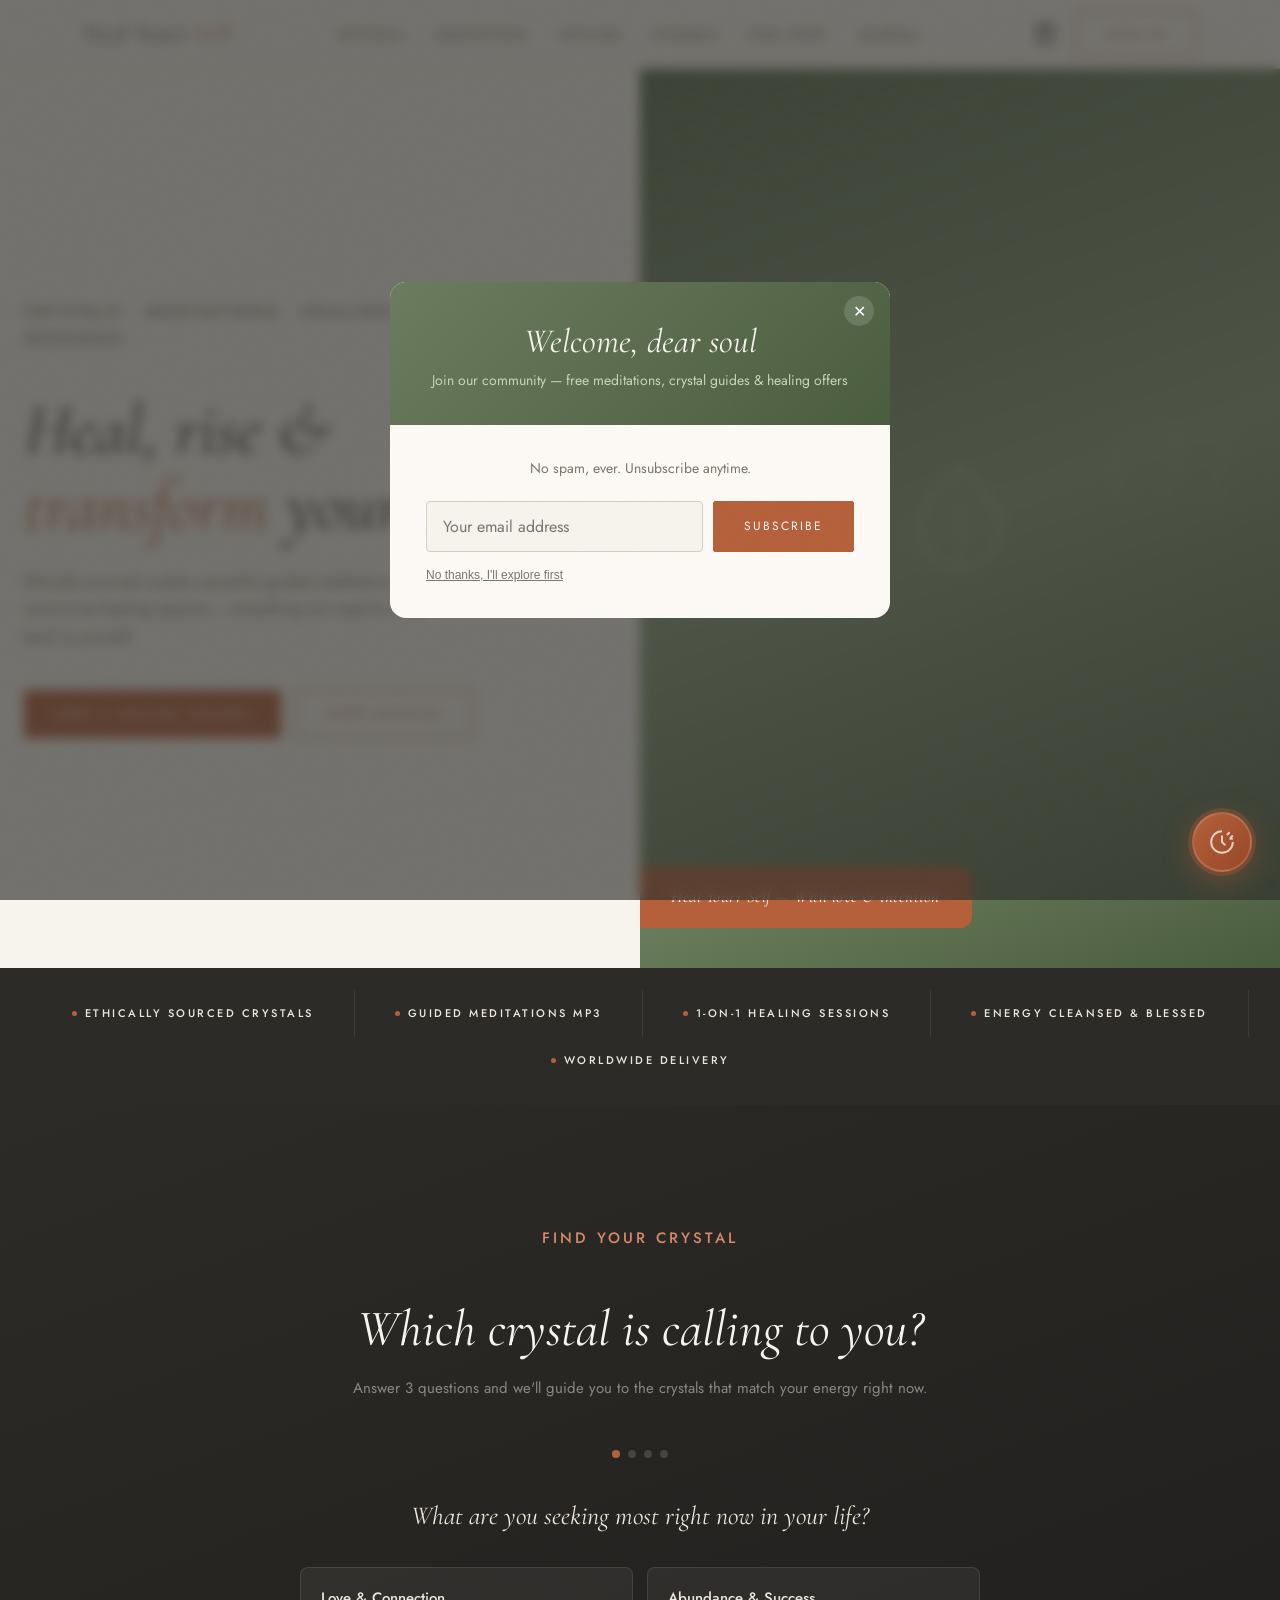
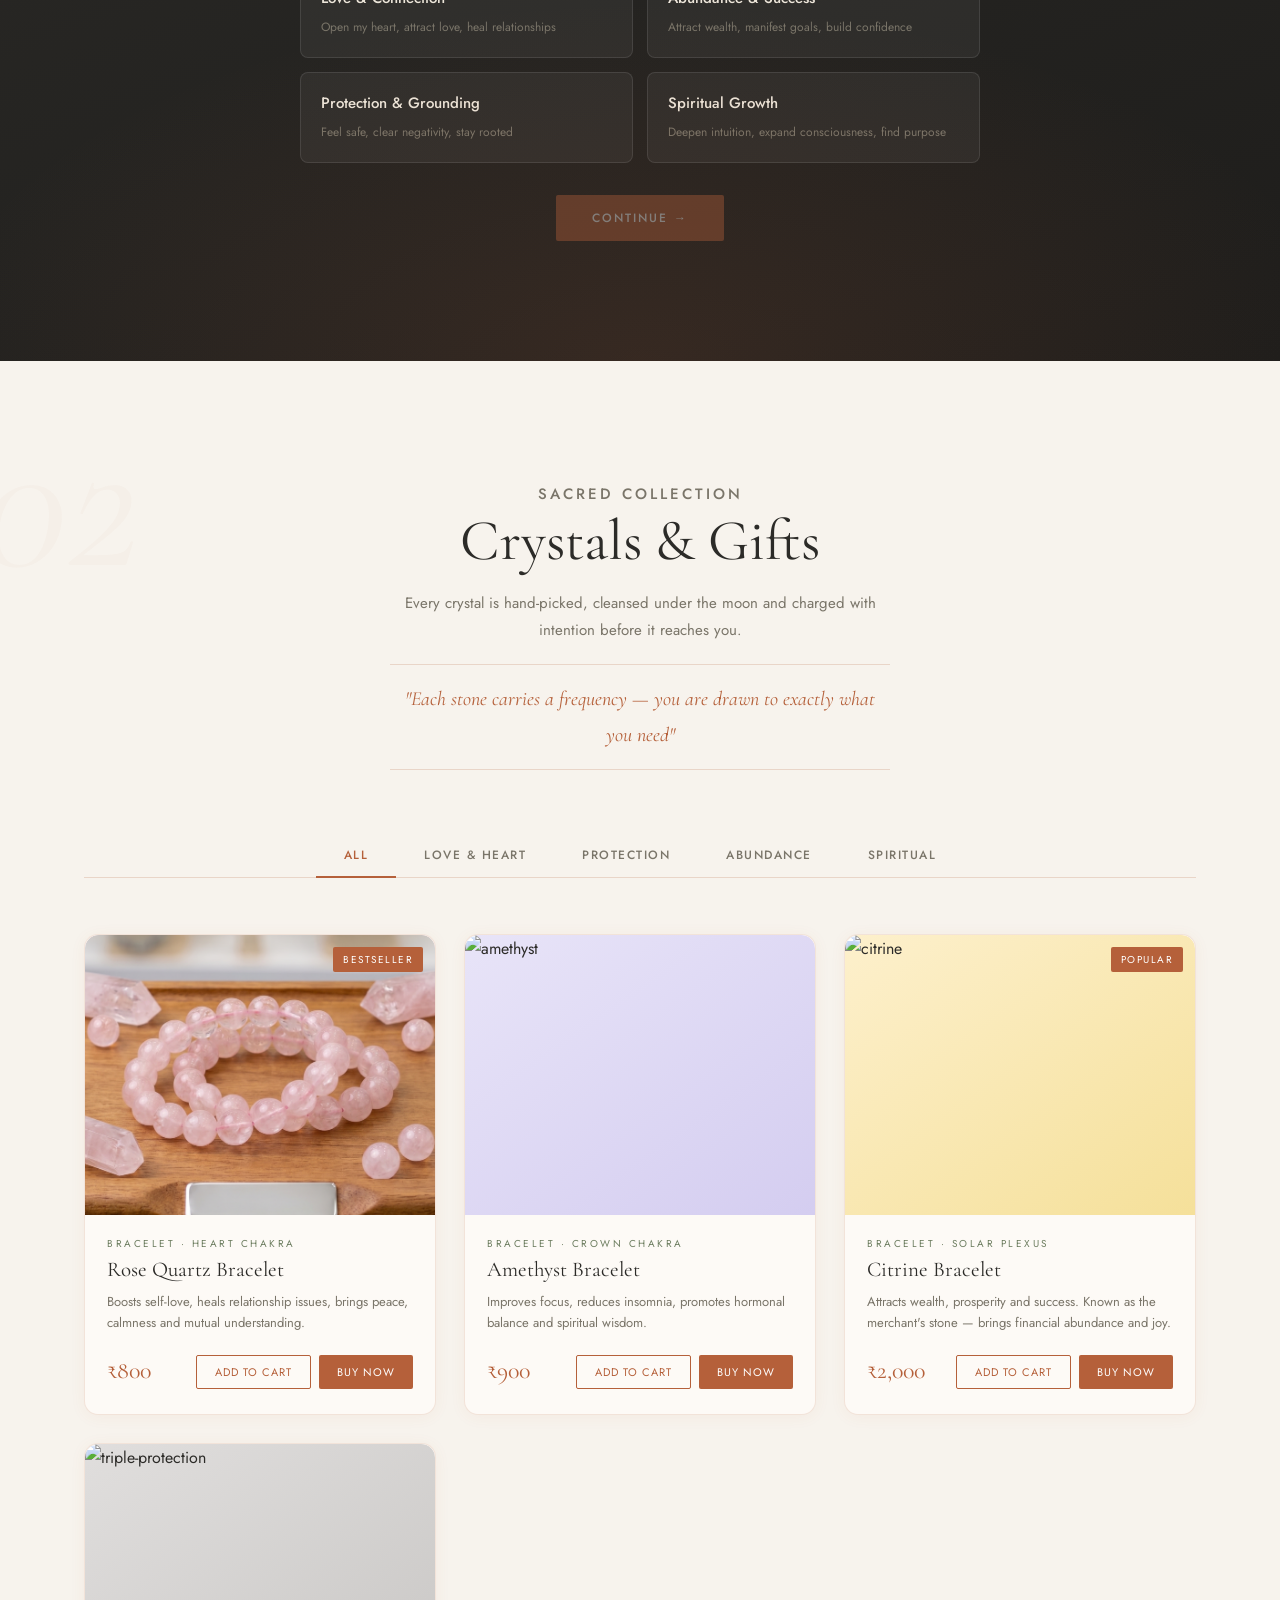
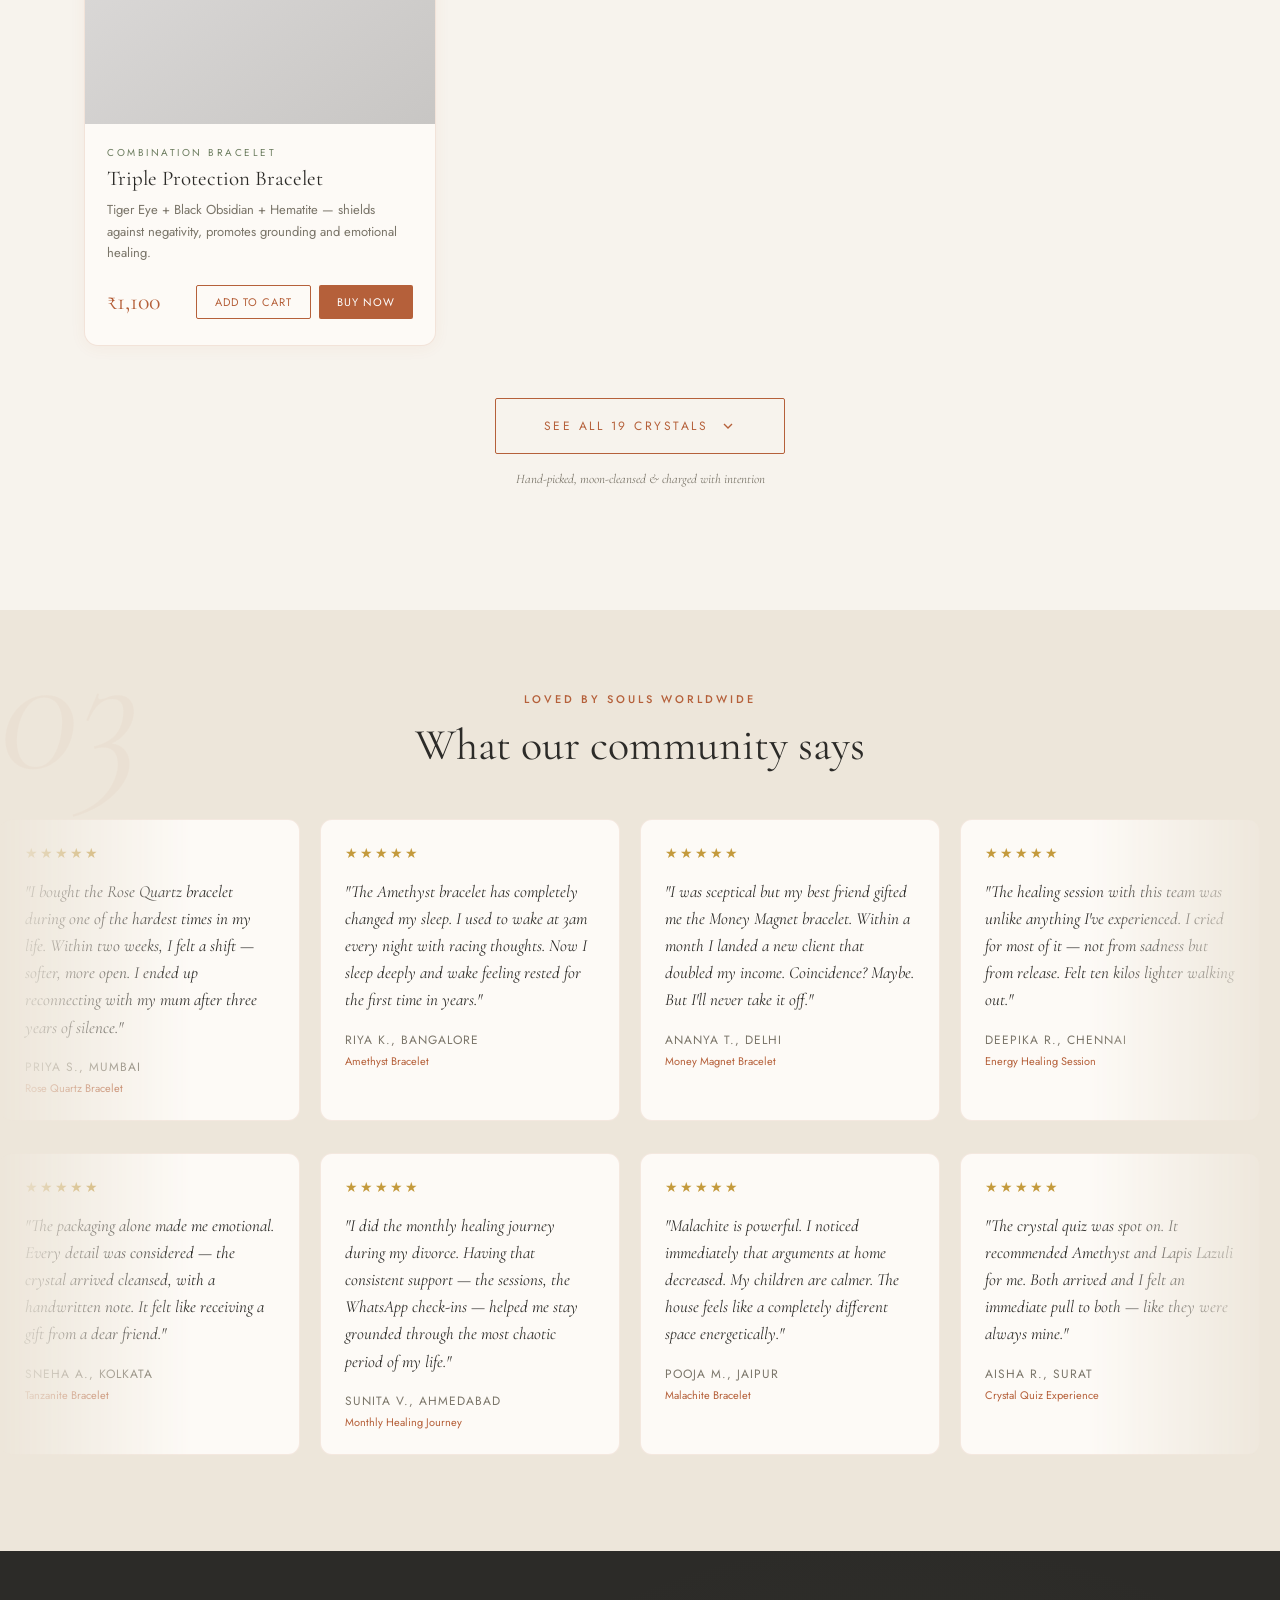
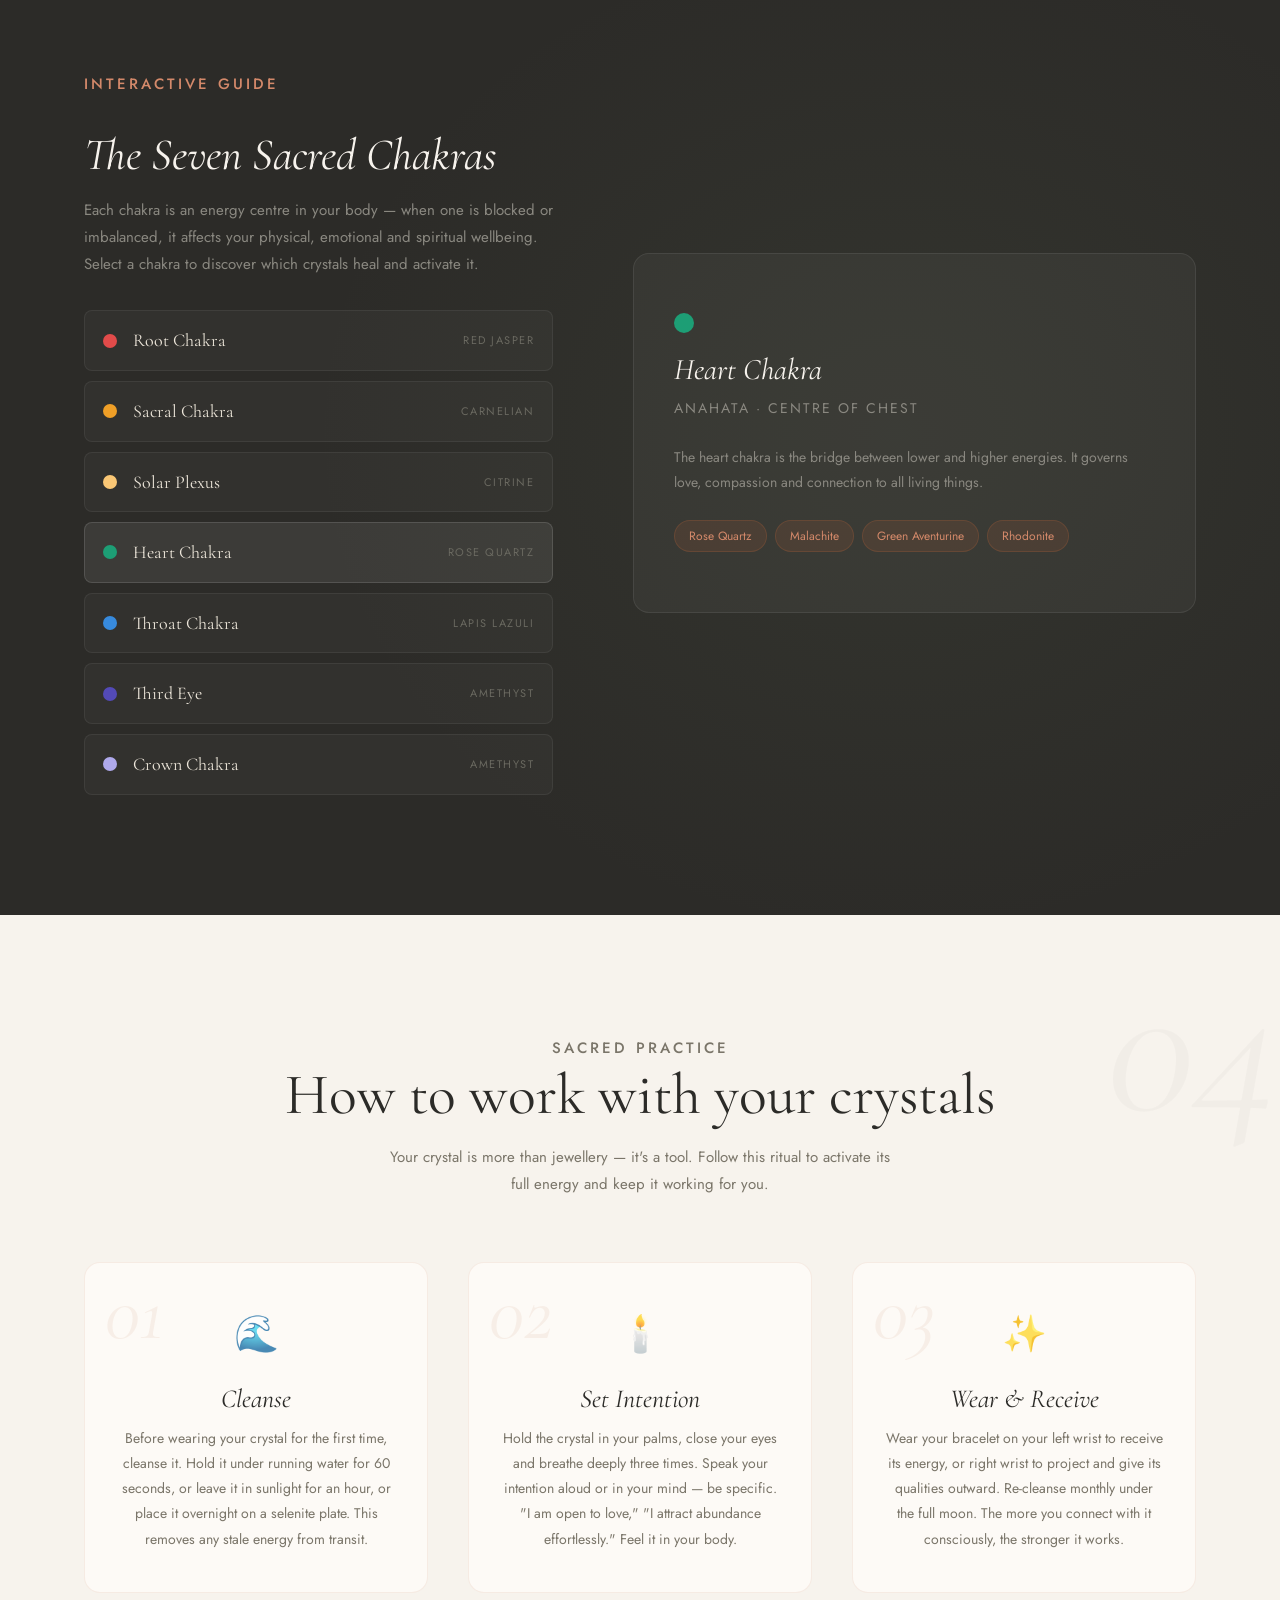
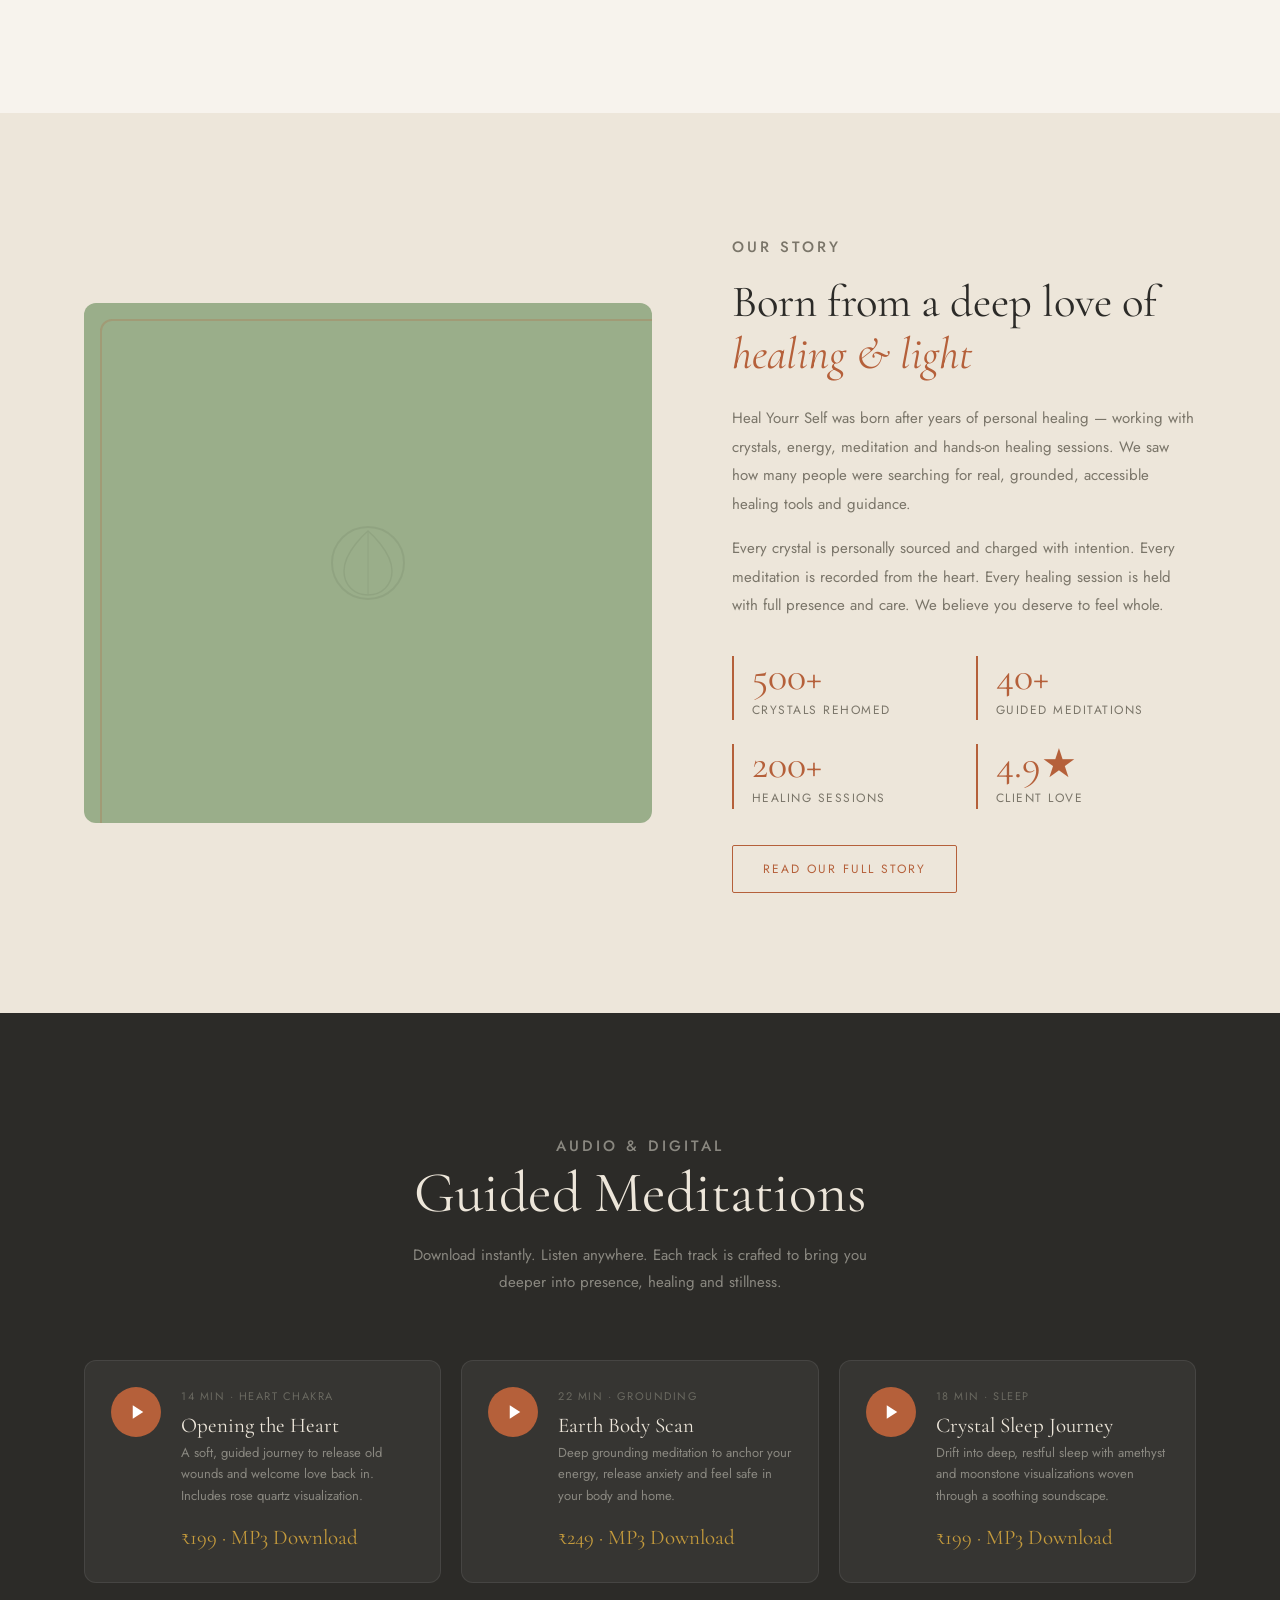
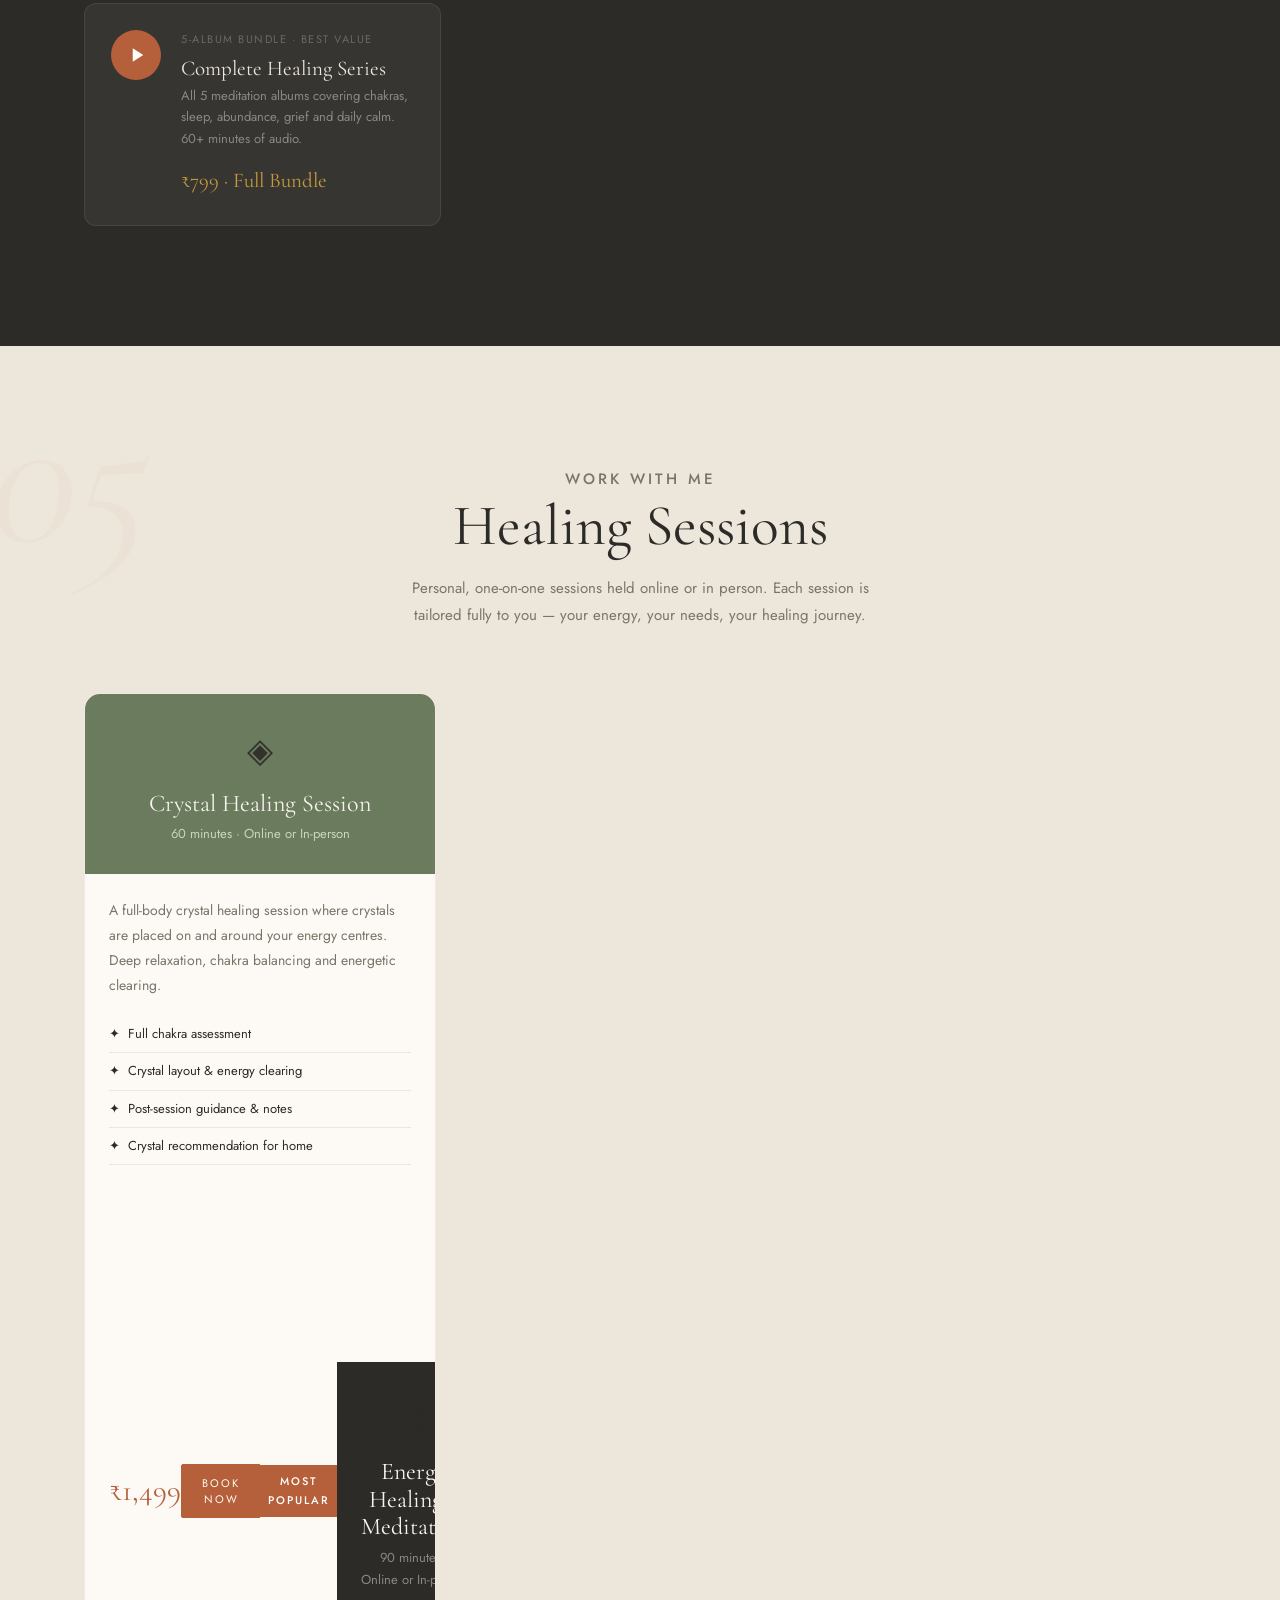
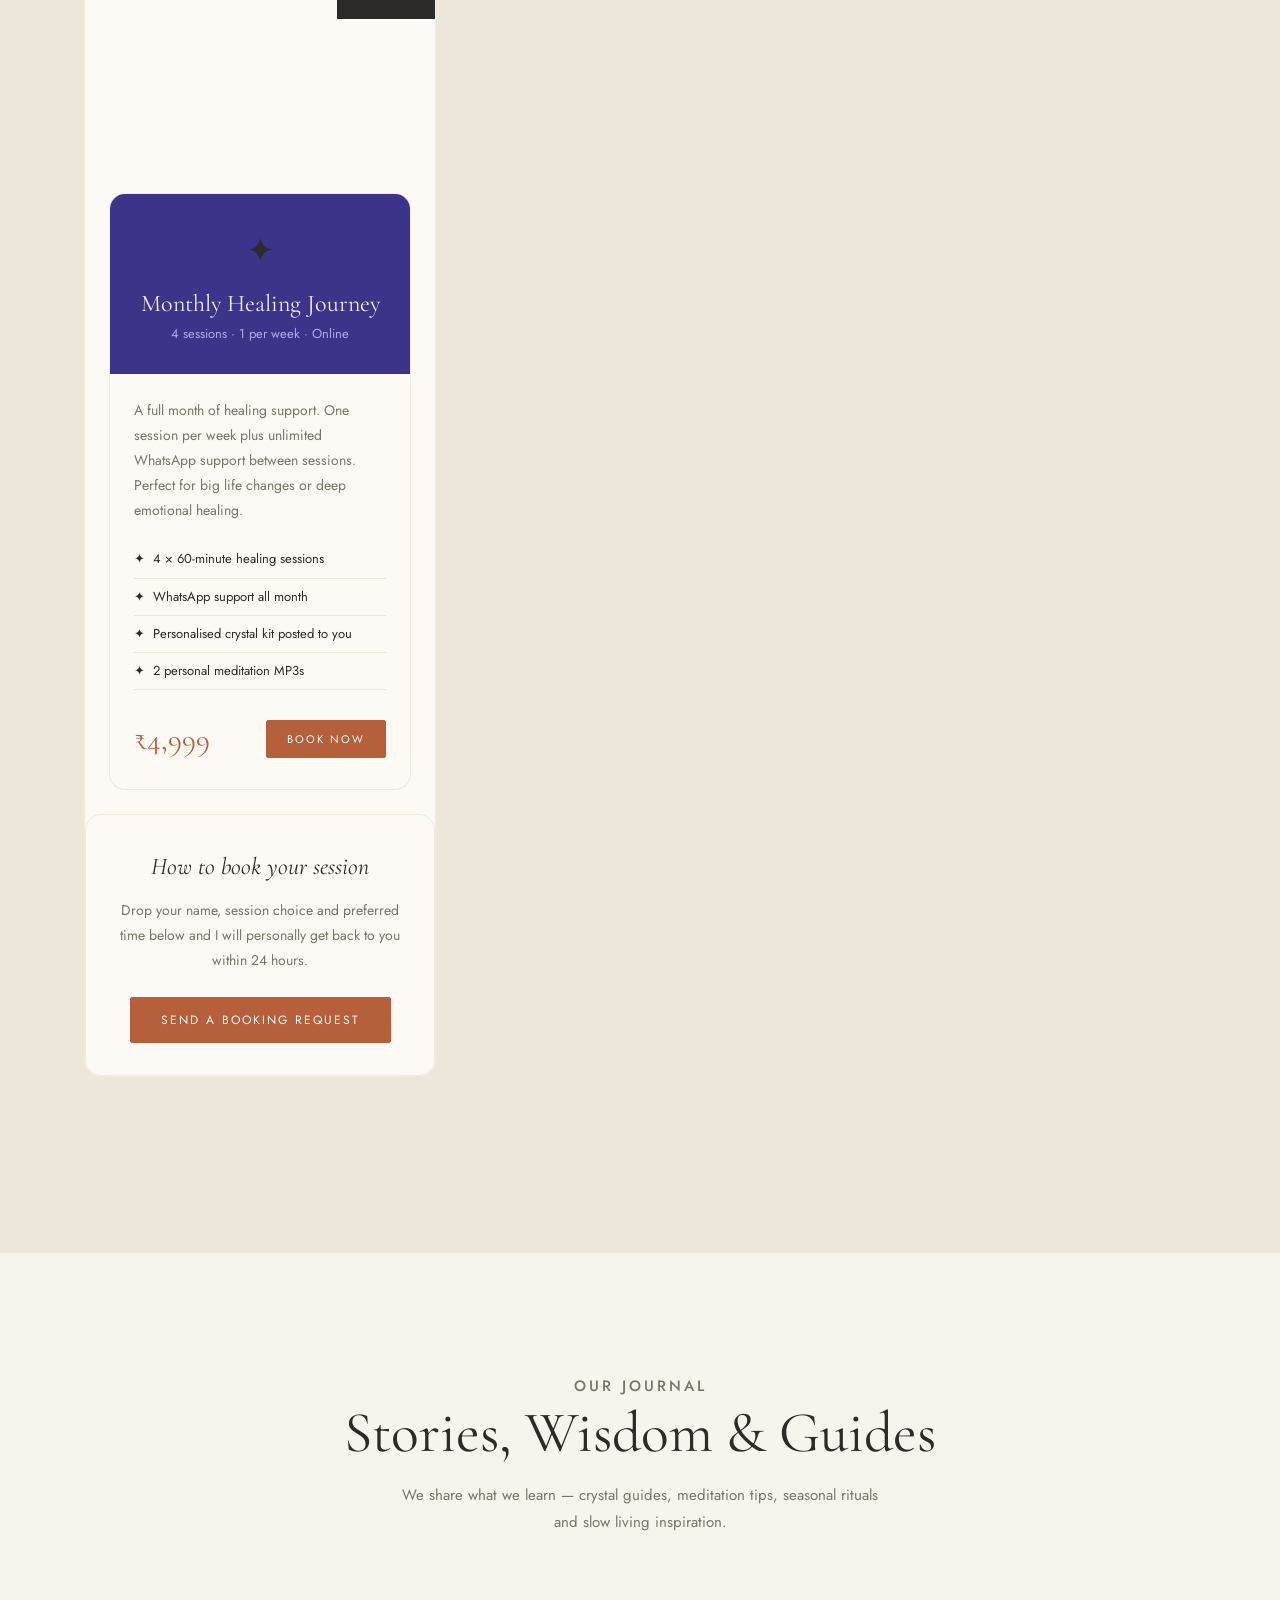
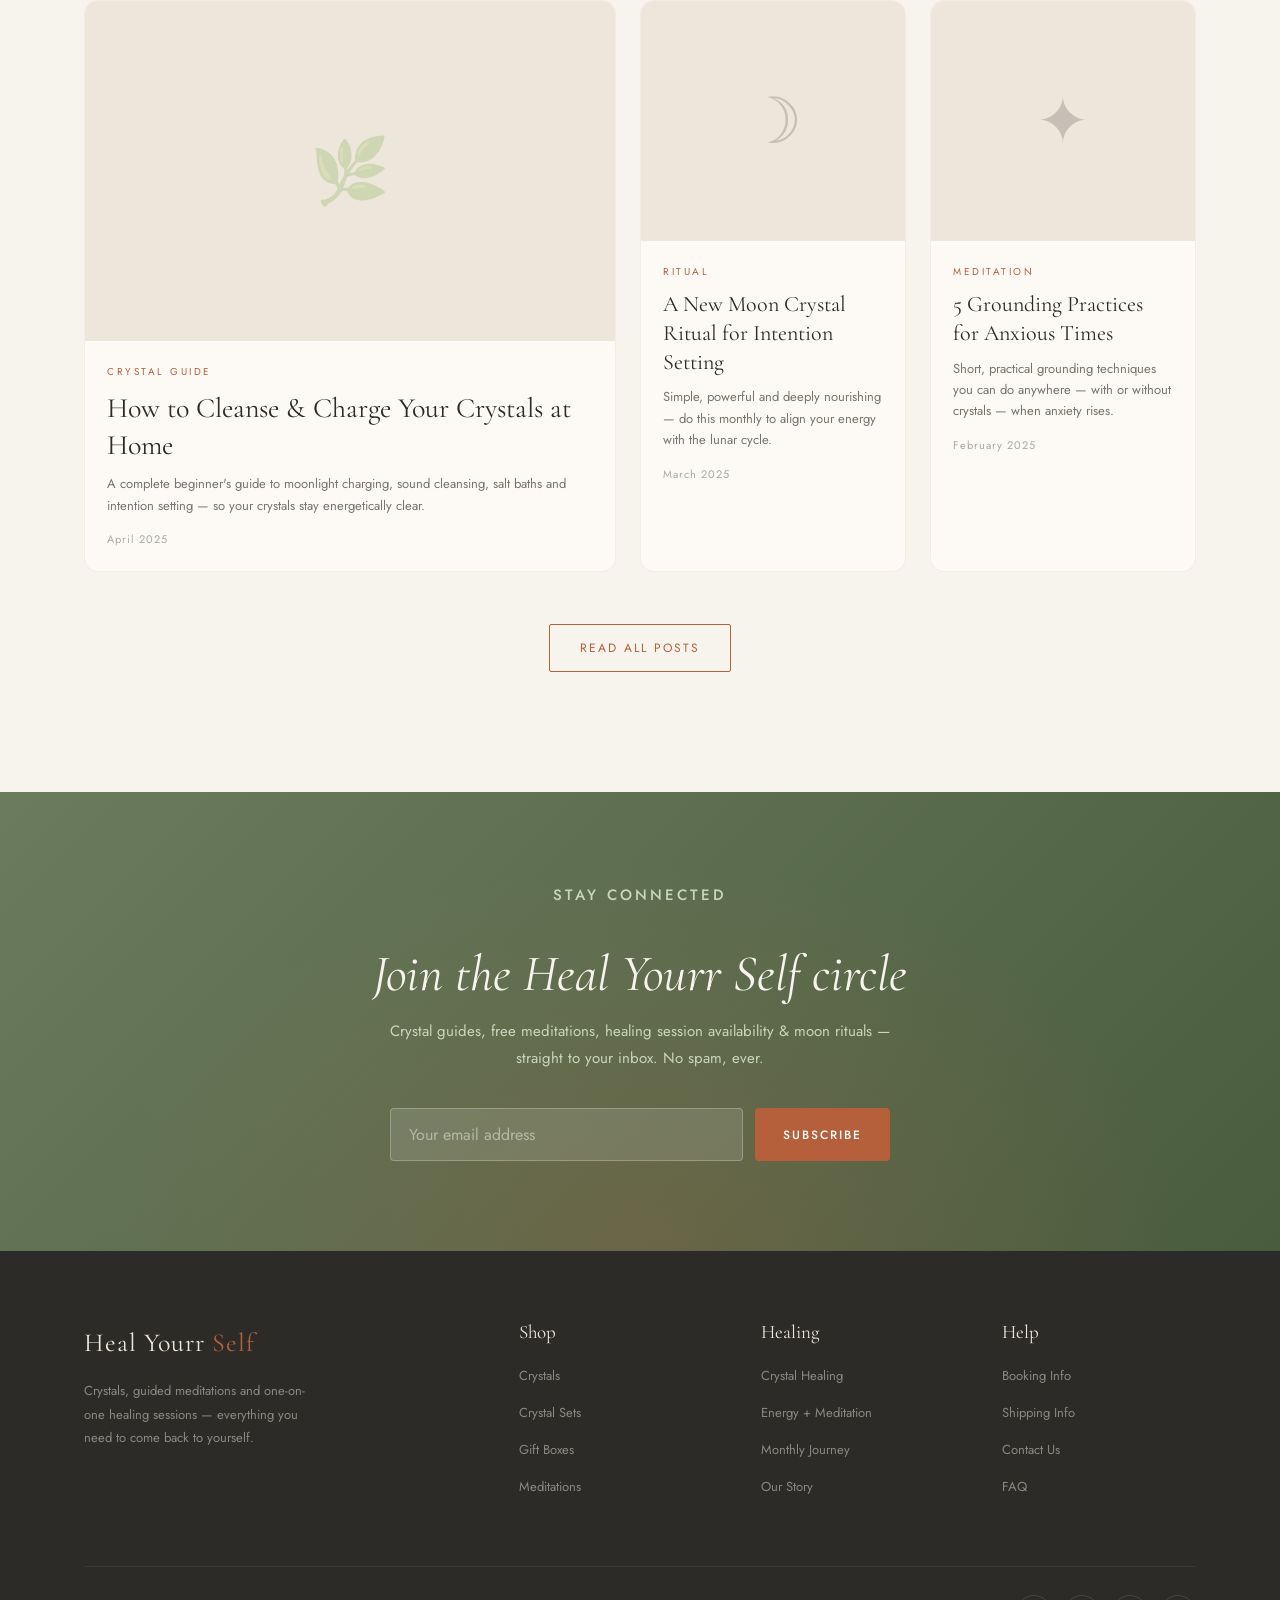
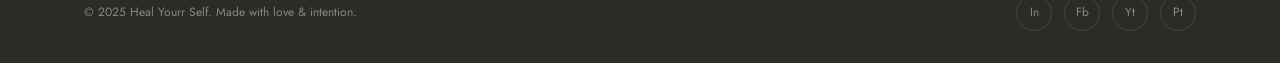
==== commit b7757a17: "Add files via upload" ====
--- a/index.html
+++ b/index.html
@@ -2,14 +2,15 @@
 <html lang="en">
 <head>
   <meta charset="UTF-8" />
-  <meta name="viewport" content="width=device-width, initial-scale=1.0"/>
+  <meta name="viewport" content="width=device-width, initial-scale=1.0, maximum-scale=5.0"/>
+  <meta name="theme-color" content="#F7F3ED"/>
+  <meta name="apple-mobile-web-app-capable" content="yes"/>
   <title>Heal Yourr Self — Crystals, Meditations & Healing Sessions</title>
-  <link href="https://fonts.googleapis.com/css2?family=Cormorant+Garamond:ital,wght@0,300;0,400;0,600;1,300;1,400&family=Jost:wght@300;400;500&display=swap" rel="stylesheet"/>
+  <link href="https://fonts.googleapis.com/css2?family=Cormorant+Garamond:ital,wght@0,300;0,400;0,600;1,300;1,400;1,600&family=Jost:wght@300;400;500&display=swap" rel="stylesheet"/>
   <script type="module">
     import { initializeApp } from "https://www.gstatic.com/firebasejs/10.11.0/firebase-app.js";
     import { getAuth, signInWithPopup, GoogleAuthProvider, createUserWithEmailAndPassword, signInWithEmailAndPassword, signOut, onAuthStateChanged } from "https://www.gstatic.com/firebasejs/10.11.0/firebase-auth.js";
     import { getFirestore, doc, setDoc, getDoc } from "https://www.gstatic.com/firebasejs/10.11.0/firebase-firestore.js";
-
     const firebaseConfig = {
       apiKey: "AIzaSyAkvqa2JG7VPcu11WR4FYIJxOx4Lw--bS4",
       authDomain: "heal-yourr-self.firebaseapp.com",
@@ -18,19 +19,16 @@
       messagingSenderId: "934808740053",
       appId: "1:934808740053:web:3488cf085764a7d14f825c"
     };
-
     const app = initializeApp(firebaseConfig);
     const auth = getAuth(app);
     const db = getFirestore(app);
     const provider = new GoogleAuthProvider();
-
     window._auth = auth; window._db = db; window._provider = provider;
     window._signInWithPopup = signInWithPopup;
     window._createUser = createUserWithEmailAndPassword;
     window._signIn = signInWithEmailAndPassword;
     window._signOut = signOut;
     window._doc = doc; window._setDoc = setDoc; window._getDoc = getDoc;
-
     onAuthStateChanged(auth, async function(user) {
       window.currentUser = user || null;
       var signinBtn = document.getElementById('nav-signin-btn');
@@ -50,26 +48,17 @@
         renderCart();
       }
     });
-
     window.saveCartToFirebase = async function() {
       if (!window.currentUser) return;
       await setDoc(doc(db, 'users', window.currentUser.uid), { cart: window.cartItems }, { merge: true });
     };
-
     window.sendOrderConfirmationEmail = async function(orderData) {
-      // This function sends email via Firebase Cloud Functions
-      // You need to set up a Cloud Function to handle this
       try {
         await fetch('https://us-central1-heal-yourr-self.cloudfunctions.net/sendOrderEmail', {
-          method: 'POST',
-          headers: { 'Content-Type': 'application/json' },
-          body: JSON.stringify(orderData)
+          method: 'POST', headers: { 'Content-Type': 'application/json' }, body: JSON.stringify(orderData)
         });
-      } catch(e) { 
-        console.log('Email notification queued:', e.message); 
-      }
+      } catch(e) { console.log('Email notification queued:', e.message); }
     };
-
     window.signInWithGoogle = async function() {
       try {
         var result = await signInWithPopup(auth, provider);
@@ -77,7 +66,6 @@
         closeAuthModal();
       } catch(e) { document.getElementById('auth-error').textContent = e.message; }
     };
-
     window.signUpEmail = async function() {
       var name = document.getElementById('auth-name').value.trim();
       var email = document.getElementById('auth-email').value.trim();
@@ -90,7 +78,6 @@
         closeAuthModal();
       } catch(e) { document.getElementById('auth-error').textContent = e.message; }
     };
-
     window.signInEmail = async function() {
       var email = document.getElementById('auth-email').value.trim();
       var pass = document.getElementById('auth-pass').value;
@@ -100,12 +87,10 @@
         closeAuthModal();
       } catch(e) { document.getElementById('auth-error').textContent = 'Wrong email or password'; }
     };
-
     window.signOutUser = async function() {
       await signOut(auth);
       document.getElementById('profile-modal').classList.remove('open');
     };
-
     window.saveAddress = async function() {
       if (!window.currentUser) { alert('Please sign in first'); return; }
       var addr = {
@@ -120,7 +105,6 @@
       document.getElementById('addr-saved-msg').style.display = 'block';
       setTimeout(function(){ document.getElementById('addr-saved-msg').style.display='none'; }, 2500);
     };
-
     window.loadAddress = async function() {
       if (!window.currentUser) return;
       var snap = await getDoc(doc(db, 'users', window.currentUser.uid));
@@ -137,7 +121,7 @@
   </script>
 
   <style>
-    /* ── RESET & BASE ── */
+    /* ══ RESET & BASE ══ */
     *, *::before, *::after { box-sizing: border-box; margin: 0; padding: 0; }
     :root {
       --cream:    #F7F3ED;
@@ -150,7 +134,7 @@
       --muted:    #7A7569;
       --gold:     #C49A3C;
       --white:    #FDFAF6;
-      --radius:   10px;
+      --radius:   12px;
     }
     html { scroll-behavior: smooth; }
     body {
@@ -161,560 +145,1000 @@
       line-height: 1.7;
       overflow-x: hidden;
     }
-    h1,h2,h3,h4 {
-      font-family: 'Cormorant Garamond', serif;
-      font-weight: 400;
-      line-height: 1.2;
-    }
+
+    /* ══ GRAIN TEXTURE OVERLAY ══ */
+    body::after {
+      content: '';
+      position: fixed;
+      inset: 0;
+      pointer-events: none;
+      z-index: 9999;
+      opacity: 0.028;
+      background-image: url("data:image/svg+xml,%3Csvg viewBox='0 0 512 512' xmlns='http://www.w3.org/2000/svg'%3E%3Cfilter id='noise'%3E%3CfeTurbulence type='fractalNoise' baseFrequency='0.75' numOctaves='4' stitchTiles='stitch'/%3E%3C/filter%3E%3Crect width='100%25' height='100%25' filter='url(%23noise)'/%3E%3C/svg%3E");
+      background-size: 256px 256px;
+    }
+
+    h1,h2,h3,h4 { font-family: 'Cormorant Garamond', serif; font-weight: 400; line-height: 1.15; }
     img { display: block; width: 100%; object-fit: cover; }
     a { color: inherit; text-decoration: none; }
     .container { max-width: 1160px; margin: 0 auto; padding: 0 24px; }
+
     .section-label {
-      font-size: 11px;
-      letter-spacing: 3px;
-      text-transform: uppercase;
-      color: var(--terra);
-      font-family: 'Jost', sans-serif;
-      font-weight: 500;
-      margin-bottom: 12px;
-    }
+      font-size: 11px; letter-spacing: 3px; text-transform: uppercase;
+      color: var(--terra); font-family: 'Jost', sans-serif; font-weight: 500; margin-bottom: 14px;
+    }
+
+    /* ══ BUTTONS ══ */
     .btn {
-      display: inline-block;
-      padding: 12px 28px;
-      border: 1.5px solid var(--terra);
-      color: var(--terra);
-      font-family: 'Jost', sans-serif;
-      font-size: 13px;
-      letter-spacing: 1.5px;
-      text-transform: uppercase;
-      cursor: pointer;
-      background: transparent;
-      transition: background 0.25s, color 0.25s;
-      border-radius: 2px;
-    }
-    .btn:hover { background: var(--terra); color: var(--white); }
+      display: inline-block; padding: 13px 30px;
+      border: 1.5px solid var(--terra); color: var(--terra);
+      font-family: 'Jost', sans-serif; font-size: 12px; letter-spacing: 2px;
+      text-transform: uppercase; cursor: pointer; background: transparent;
+      transition: background 0.3s, color 0.3s, transform 0.2s; border-radius: 2px;
+    }
+    .btn:hover { background: var(--terra); color: var(--white); transform: translateY(-1px); }
     .btn-filled { background: var(--terra); color: var(--white); }
     .btn-filled:hover { background: #9a4f2e; }
 
-    /* ── SUBSCRIBE POPUP ── */
+    /* ══ SCROLL REVEAL ══ */
+    .reveal { opacity: 0; transform: translateY(32px); transition: opacity 0.7s ease, transform 0.7s ease; }
+    .reveal.visible { opacity: 1; transform: translateY(0); }
+    .reveal-left { opacity: 0; transform: translateX(-40px); transition: opacity 0.7s ease, transform 0.7s ease; }
+    .reveal-left.visible { opacity: 1; transform: translateX(0); }
+    .reveal-right { opacity: 0; transform: translateX(40px); transition: opacity 0.7s ease, transform 0.7s ease; }
+    .reveal-right.visible { opacity: 1; transform: translateX(0); }
+
+    /* ══ SUBSCRIBE POPUP ══ */
     #popup-overlay {
       position: fixed; inset: 0; z-index: 1000;
-      background: rgba(44,43,40,0.6);
-      display: flex; align-items: center; justify-content: center;
-      opacity: 0; animation: fadeIn 0.5s 1.5s forwards;
-    }
-    @keyframes fadeIn { to { opacity: 1; } }
+      background: rgba(44,43,40,0.65); backdrop-filter: blur(6px);
+      display: none; align-items: center; justify-content: center;
+    }
+    #popup-overlay.show { display: flex; }
     #popup {
-      background: var(--white);
-      width: 480px; max-width: 94vw;
-      border-radius: var(--radius);
-      overflow: hidden;
-      transform: translateY(20px);
-      animation: slideUp 0.5s 1.5s forwards;
+      background: var(--white); width: 500px; max-width: 94vw;
+      border-radius: 16px; overflow: hidden;
+      transform: translateY(20px) scale(0.97);
+      transition: transform 0.4s cubic-bezier(0.16,1,0.3,1), opacity 0.3s;
       opacity: 0;
     }
-    @keyframes slideUp { to { opacity: 1; transform: translateY(0); } }
+    #popup-overlay.show #popup { transform: translateY(0) scale(1); opacity: 1; }
     #popup-top {
-      background: var(--sage);
-      padding: 36px 32px 28px;
-      text-align: center;
-      position: relative;
-    }
-    #popup-top h2 { color: var(--cream); font-size: 32px; margin-bottom: 8px; }
+      background: linear-gradient(135deg, var(--sage) 0%, #4a5c3e 100%);
+      padding: 40px 36px 32px; text-align: center; position: relative;
+    }
+    #popup-top h2 { color: var(--cream); font-size: 34px; margin-bottom: 8px; font-style: italic; }
     #popup-top p { color: #c8d6bc; font-size: 14px; font-family: 'Jost', sans-serif; }
     #popup-close {
       position: absolute; top: 14px; right: 16px;
       background: rgba(255,255,255,0.15); border: none;
-      color: #fff; width: 28px; height: 28px;
+      color: #fff; width: 30px; height: 30px;
       border-radius: 50%; cursor: pointer; font-size: 16px;
       display: flex; align-items: center; justify-content: center;
+      transition: background 0.2s;
     }
     #popup-close:hover { background: rgba(255,255,255,0.3); }
-    #popup-body { padding: 28px 32px 32px; }
-    #popup-body p { font-size: 14px; color: var(--muted); margin-bottom: 18px; text-align: center; }
+    #popup-body { padding: 32px 36px 36px; }
+    #popup-body p { font-size: 14px; color: var(--muted); margin-bottom: 20px; text-align: center; }
     .popup-row { display: flex; gap: 10px; }
     .popup-row input {
-      flex: 1; padding: 12px 16px;
-      border: 1px solid #d4cec4; border-radius: 4px;
+      flex: 1; padding: 13px 16px;
+      border: 1.5px solid #d4cec4; border-radius: 4px;
       font-family: 'Jost', sans-serif; font-size: 14px;
-      background: var(--cream); color: var(--charcoal);
-      outline: none;
+      background: var(--cream); color: var(--charcoal); outline: none;
+      transition: border-color 0.2s;
     }
     .popup-row input:focus { border-color: var(--sage); }
-    .popup-row .btn { white-space: nowrap; }
     #popup-skip {
-      display: block; text-align: center; margin-top: 14px;
+      display: block; text-align: center; margin-top: 16px;
       font-size: 12px; color: var(--muted); cursor: pointer;
       text-decoration: underline; background: none; border: none;
     }
     #popup-success { text-align: center; padding: 20px 0 8px; }
-    #popup-success .check {
-      width: 48px; height: 48px; border-radius: 50%;
-      background: #e8f0e4; margin: 0 auto 14px;
-      display: flex; align-items: center; justify-content: center;
-    }
-    #popup-success h3 { font-size: 22px; margin-bottom: 6px; }
+    #popup-success .check { width: 52px; height: 52px; border-radius: 50%; background: #e8f0e4; margin: 0 auto 14px; display: flex; align-items: center; justify-content: center; }
+    #popup-success h3 { font-size: 24px; margin-bottom: 6px; }
     #popup-success p { font-size: 14px; color: var(--muted); }
 
-    /* ── NAV ── */
+    /* ══ NAV ══ */
     nav {
       position: fixed; top: 0; width: 100%; z-index: 500;
-      background: rgba(247,243,237,0.95);
-      backdrop-filter: blur(8px);
-      border-bottom: 1px solid rgba(181,96,58,0.15);
-    }
-    .nav-inner {
-      max-width: 1160px; margin: 0 auto; padding: 0 24px;
-      height: 64px; display: flex; align-items: center; justify-content: space-between;
-    }
-    .nav-logo {
-      font-family: 'Cormorant Garamond', serif;
-      font-size: 22px; letter-spacing: 1px; color: var(--charcoal);
-    }
+      background: rgba(247,243,237,0.92);
+      backdrop-filter: blur(16px) saturate(180%);
+      border-bottom: 1px solid rgba(181,96,58,0.12);
+      transition: background 0.3s;
+    }
+    nav.scrolled { background: rgba(247,243,237,0.98); box-shadow: 0 1px 24px rgba(44,43,40,0.06); }
+    .nav-inner { max-width: 1160px; margin: 0 auto; padding: 0 24px; height: 68px; display: flex; align-items: center; justify-content: space-between; }
+    .nav-logo { font-family: 'Cormorant Garamond', serif; font-size: 22px; letter-spacing: 1px; color: var(--charcoal); }
     .nav-logo span { color: var(--terra); }
     .nav-links { display: flex; gap: 32px; list-style: none; }
-    .nav-links a {
-      font-size: 13px; letter-spacing: 1px; text-transform: uppercase;
-      color: var(--muted); font-weight: 500; transition: color 0.2s;
-    }
+    .nav-links a { font-size: 12px; letter-spacing: 1.5px; text-transform: uppercase; color: var(--muted); font-weight: 500; transition: color 0.2s; position: relative; }
+    .nav-links a::after { content: ''; position: absolute; bottom: -3px; left: 0; width: 0; height: 1px; background: var(--terra); transition: width 0.3s; }
+    .nav-links a:hover::after { width: 100%; }
     .nav-links a:hover { color: var(--terra); }
-    .nav-cta { font-size: 13px; }
     .hamburger { display: none; flex-direction: column; gap: 5px; cursor: pointer; background: none; border: none; padding: 4px; }
     .hamburger span { width: 22px; height: 1.5px; background: var(--charcoal); display: block; transition: all 0.3s; }
-
-    /* ── HERO ── */
+    .nav-user-area { display: flex; align-items: center; gap: 12px; }
+    .cart-nav-btn { position: relative; background: none; border: none; cursor: pointer; padding: 8px; display: flex; align-items: center; gap: 6px; color: var(--charcoal); transition: color 0.2s; }
+    .cart-nav-btn:hover { color: var(--terra); }
+    #cart-badge { position: absolute; top: 0; right: 0; background: var(--terra); color: #fff; width: 18px; height: 18px; border-radius: 50%; font-size: 10px; font-weight: 700; display: none; align-items: center; justify-content: center; }
+    #cart-badge.visible { display: flex; }
+
+    /* ══ HERO ══ */
     #hero {
-      padding-top: 64px;
-      min-height: 100vh;
-      display: grid;
-      grid-template-columns: 1fr 1fr;
-      align-items: center;
-    }
-    .hero-text { padding: 80px 48px 80px 24px; max-width: 580px; }
-    .hero-text h1 { font-size: clamp(42px, 5vw, 68px); font-style: italic; margin-bottom: 20px; color: var(--charcoal); }
-    .hero-text h1 em { color: var(--terra); font-style: italic; }
-    .hero-text p { color: var(--muted); font-size: 16px; max-width: 400px; margin-bottom: 32px; }
-    .hero-actions { display: flex; gap: 14px; flex-wrap: wrap; }
+      padding-top: 68px; min-height: 100vh;
+      display: grid; grid-template-columns: 1fr 1fr; align-items: center;
+    }
+    .hero-text {
+      padding: 100px 56px 100px 24px; max-width: 600px;
+      animation: heroTextIn 1s cubic-bezier(0.16,1,0.3,1) both;
+    }
+    @keyframes heroTextIn { from { opacity: 0; transform: translateY(40px); } to { opacity: 1; transform: translateY(0); } }
+    .hero-label { animation-delay: 0s; }
+    .hero-text h1 {
+      font-size: clamp(44px, 5.5vw, 76px); font-style: italic; margin-bottom: 24px;
+      color: var(--charcoal); line-height: 1.08;
+      animation: heroTextIn 1s 0.1s cubic-bezier(0.16,1,0.3,1) both;
+    }
+    .hero-text h1 em { color: var(--terra); }
+    .hero-text > p {
+      color: var(--muted); font-size: 16px; max-width: 420px; margin-bottom: 40px;
+      animation: heroTextIn 1s 0.2s cubic-bezier(0.16,1,0.3,1) both;
+    }
+    .hero-actions {
+      display: flex; gap: 14px; flex-wrap: wrap;
+      animation: heroTextIn 1s 0.3s cubic-bezier(0.16,1,0.3,1) both;
+    }
     .hero-img {
-      height: 100vh;
-      background: var(--sage);
-      position: relative;
-      overflow: hidden;
-    }
-    .hero-img img { height: 100%; object-fit: cover; opacity: 0.85; }
-    /* placeholder pattern if no image */
+      height: 100vh; background: var(--sage);
+      position: relative; overflow: hidden;
+    }
+    .hero-img img { height: 100%; object-fit: cover; opacity: 0.88; animation: kenBurns 12s ease-in-out infinite alternate; }
+    @keyframes kenBurns { from { transform: scale(1); } to { transform: scale(1.06); } }
     .hero-img-placeholder {
       width: 100%; height: 100%;
-      background:
-        repeating-linear-gradient(45deg, rgba(255,255,255,0.03) 0px, rgba(255,255,255,0.03) 1px, transparent 1px, transparent 12px),
-        var(--sage);
+      background: linear-gradient(160deg, #5a6e4e 0%, #8a9e7a 50%, #4a5c3e 100%);
       display: flex; align-items: center; justify-content: center;
     }
-    .hero-img-placeholder .leaf-icon { opacity: 0.2; }
     .hero-badge {
-      position: absolute; bottom: 32px; left: -20px;
+      position: absolute; bottom: 40px; left: -1px;
       background: var(--terra); color: var(--white);
-      padding: 16px 28px; border-radius: 0 var(--radius) var(--radius) 0;
-      font-family: 'Cormorant Garamond', serif; font-size: 18px; font-style: italic;
-    }
-
-    /* ── FEATURES STRIP ── */
-    #features {
-      background: var(--charcoal);
-      padding: 20px 0;
-    }
-    .features-row {
-      display: flex; gap: 0;
-      justify-content: center; flex-wrap: wrap;
+      padding: 16px 32px; border-radius: 0 var(--radius) var(--radius) 0;
+      font-family: 'Cormorant Garamond', serif; font-size: 17px; font-style: italic;
+      animation: badgeSlide 1s 0.8s cubic-bezier(0.16,1,0.3,1) both;
+      letter-spacing: 0.5px;
+    }
+    @keyframes badgeSlide { from { opacity: 0; transform: translateX(-100%); } to { opacity: 1; transform: translateX(0); } }
+    .hero-decor-num {
+      position: absolute; top: 30%; right: 32px;
+      font-family: 'Cormorant Garamond', serif; font-size: 200px; font-style: italic;
+      color: rgba(255,255,255,0.04); line-height: 1; pointer-events: none;
+      animation: heroTextIn 1.5s 0.5s ease both;
+    }
+
+    /* ══ FEATURES STRIP ══ */
+    #features { background: var(--charcoal); padding: 22px 0; overflow: hidden; }
+    .features-track {
+      display: flex; gap: 0; justify-content: center; flex-wrap: wrap;
     }
     .feature-item {
-      padding: 14px 40px;
-      border-right: 1px solid rgba(255,255,255,0.1);
-      color: var(--ivory);
-      font-size: 12px; letter-spacing: 2px; text-transform: uppercase;
-      font-weight: 500; text-align: center;
+      padding: 14px 40px; border-right: 1px solid rgba(255,255,255,0.08);
+      color: var(--ivory); font-size: 11px; letter-spacing: 2.5px;
+      text-transform: uppercase; font-weight: 500; text-align: center;
+      display: flex; align-items: center; gap: 8px;
     }
     .feature-item:last-child { border-right: none; }
-    .feature-item .dot { display: inline-block; width: 6px; height: 6px; border-radius: 50%; background: var(--terra); margin-right: 8px; vertical-align: middle; }
-
-    /* ── SHOP ── */
-    #shop { padding: 100px 0; }
-    .section-head { text-align: center; margin-bottom: 56px; }
-    .section-head h2 { font-size: clamp(34px, 4vw, 52px); margin-bottom: 12px; }
-    .section-head p { color: var(--muted); max-width: 480px; margin: 0 auto; font-size: 15px; }
+    .feature-dot { width: 5px; height: 5px; border-radius: 50%; background: var(--terra); flex-shrink: 0; }
+
+    /* ══ SHOP ══ */
+    #shop { padding: 120px 0; position: relative; }
+    #shop::before {
+      content: attr(data-num);
+      position: absolute; top: 40px; left: -20px;
+      font-family: 'Cormorant Garamond', serif; font-size: 200px; font-style: italic;
+      opacity: 0.025; color: var(--terra); line-height: 1; pointer-events: none;
+    }
+    .section-head { text-align: center; margin-bottom: 64px; }
+    .section-head h2 { font-size: clamp(36px, 4.5vw, 58px); margin-bottom: 16px; }
+    .section-head p { color: var(--muted); max-width: 500px; margin: 0 auto; font-size: 15px; line-height: 1.8; }
+    .section-head .pull-quote {
+      font-family: 'Cormorant Garamond', serif; font-size: 20px; font-style: italic;
+      color: var(--terra); margin: 20px auto 0; max-width: 500px;
+      padding: 16px 0; border-top: 1px solid rgba(181,96,58,0.2); border-bottom: 1px solid rgba(181,96,58,0.2);
+    }
+
     .shop-tabs {
       display: flex; gap: 0; justify-content: center;
-      margin-bottom: 48px; border-bottom: 1px solid rgba(181,96,58,0.2);
+      margin-bottom: 56px; border-bottom: 1px solid rgba(181,96,58,0.2);
     }
     .shop-tab {
-      padding: 10px 28px; font-size: 13px; letter-spacing: 1px; text-transform: uppercase;
+      padding: 12px 28px; font-size: 12px; letter-spacing: 1.5px; text-transform: uppercase;
       color: var(--muted); cursor: pointer; border: none; background: none;
       border-bottom: 2px solid transparent; margin-bottom: -1px;
-      font-family: 'Jost', sans-serif; font-weight: 500; transition: all 0.2s;
+      font-family: 'Jost', sans-serif; font-weight: 500; transition: all 0.25s;
     }
     .shop-tab.active { color: var(--terra); border-bottom-color: var(--terra); }
+    .shop-tab:hover { color: var(--terra); }
+
     .products-grid {
-      display: grid;
-      grid-template-columns: repeat(3, 1fr);
-      gap: 28px;
+      display: grid; grid-template-columns: repeat(3, 1fr); gap: 28px;
     }
     @media (max-width: 900px) { .products-grid { grid-template-columns: repeat(2, 1fr); } }
     @media (max-width: 560px) { .products-grid { grid-template-columns: 1fr; } }
+
+    /* Product card — crystal glow effect */
     .product-card {
-      background: var(--white);
-      border-radius: 12px;
-      overflow: hidden;
-      border: 1.5px solid rgba(181,96,58,0.18);
-      box-shadow: 0 2px 12px rgba(181,96,58,0.07);
-      transition: transform 0.3s ease, box-shadow 0.3s ease;
-      cursor: pointer;
-    }
-    .product-card:hover { transform: translateY(-6px); box-shadow: 0 14px 36px rgba(181,96,58,0.16); }
+      background: var(--white); border-radius: 14px; overflow: hidden;
+      border: 1.5px solid rgba(181,96,58,0.15);
+      box-shadow: 0 2px 16px rgba(181,96,58,0.06);
+      transition: transform 0.4s cubic-bezier(0.16,1,0.3,1), box-shadow 0.4s ease;
+      cursor: pointer; position: relative;
+    }
+    .product-card:hover {
+      transform: translateY(-8px);
+      box-shadow: 0 20px 48px var(--card-glow, rgba(181,96,58,0.18));
+    }
+    /* Shimmer sweep on hover */
+    .product-card::before {
+      content: ''; position: absolute; inset: 0; z-index: 2;
+      background: linear-gradient(105deg, transparent 40%, rgba(255,255,255,0.18) 50%, transparent 60%);
+      transform: translateX(-100%); transition: transform 0s; pointer-events: none;
+      border-radius: 14px;
+    }
+    .product-card:hover::before { transform: translateX(200%); transition: transform 0.7s ease; }
+
     .product-img {
       height: 280px;
-      background: linear-gradient(145deg, #EDE6DA 0%, #E8DDD0 100%);
-      border: 1.5px solid rgba(181,96,58,0.18);
-      border-bottom: none;
-      position: relative;
-      overflow: hidden;
+      position: relative; overflow: hidden;
       display: flex; align-items: center; justify-content: center;
-      border-radius: 12px 12px 0 0;
+      border-radius: 14px 14px 0 0;
     }
     .product-img img {
-      width: 100% !important;
-      height: 100% !important;
-      object-fit: contain !important;
-      padding: 14px !important;
-      box-sizing: border-box !important;
-      border-radius: 12px 12px 0 0;
-      transition: transform 0.4s ease;
-      display: block;
-    }
-    .product-card:hover .product-img img {
-      transform: scale(1.06);
-    }
-    .product-img-placeholder { display: none; }
+      position: absolute; inset: 0;
+      width: 100% !important; height: 100% !important;
+      object-fit: cover !important;
+      transition: transform 0.6s cubic-bezier(0.16,1,0.3,1);
+      display: block !important; z-index: 1;
+    }
+    .product-card:hover .product-img img { transform: scale(1.08); }
+    .product-img-placeholder {
+      display: none;
+      position: absolute; inset: 0; z-index: 2;
+      align-items: center; justify-content: center;
+      flex-direction: column; gap: 10px;
+      border-radius: 14px 14px 0 0;
+    }
+    .extra-crystal { display: none !important; }
+    .extra-crystal.expanded { display: block !important; }
+    .product-img-placeholder .ph-symbol { font-size: 56px; opacity: 0.75; line-height: 1; }
+    .product-img-placeholder .ph-name { font-family: 'Cormorant Garamond', serif; font-size: 16px; font-style: italic; opacity: 0.65; text-align: center; padding: 0 12px; line-height: 1.3; }
     .product-badge {
       position: absolute; top: 12px; right: 12px;
       background: var(--terra); color: #fff;
-      font-size: 10px; letter-spacing: 1px; text-transform: uppercase;
-      padding: 4px 10px; border-radius: 2px;
-    }
-    .product-info { padding: 18px 20px 20px; }
-    .product-type { font-size: 11px; letter-spacing: 2px; text-transform: uppercase; color: var(--sage); margin-bottom: 6px; }
-    .product-name { font-family: 'Cormorant Garamond', serif; font-size: 20px; margin-bottom: 8px; }
-    .product-desc { font-size: 13px; color: var(--muted); margin-bottom: 16px; line-height: 1.6; }
+      font-size: 10px; letter-spacing: 1.5px; text-transform: uppercase;
+      padding: 4px 10px; border-radius: 2px; z-index: 3;
+    }
+    .product-info { padding: 20px 22px 22px; }
+    .product-type { font-size: 10px; letter-spacing: 2.5px; text-transform: uppercase; color: var(--sage); margin-bottom: 6px; }
+    .product-name { font-family: 'Cormorant Garamond', serif; font-size: 21px; margin-bottom: 8px; }
+    .product-desc { font-size: 13px; color: var(--muted); margin-bottom: 18px; line-height: 1.65; }
     .product-foot { display: flex; align-items: center; justify-content: space-between; }
-    .product-price { font-family: 'Cormorant Garamond', serif; font-size: 22px; color: var(--terra); }
+    .product-price { font-family: 'Cormorant Garamond', serif; font-size: 24px; color: var(--terra); }
     .add-btn {
-      padding: 8px 18px; font-size: 12px; letter-spacing: 1px;
-      text-transform: uppercase; border: 1px solid var(--terra);
+      padding: 8px 18px; font-size: 11px; letter-spacing: 1px;
+      text-transform: uppercase; border: 1.5px solid var(--terra);
       color: var(--terra); background: none; cursor: pointer; border-radius: 2px;
-      font-family: 'Jost', sans-serif; transition: all 0.2s;
+      font-family: 'Jost', sans-serif; transition: all 0.25s;
     }
     .add-btn:hover { background: var(--terra); color: #fff; }
     .buy-btn {
-      padding: 8px 18px; font-size: 12px; letter-spacing: 1px;
+      padding: 8px 18px; font-size: 11px; letter-spacing: 1px;
       text-transform: uppercase; border: none;
       color: #fff; background: var(--terra); cursor: pointer; border-radius: 2px;
-      font-family: 'Jost', sans-serif; transition: all 0.2s;
+      font-family: 'Jost', sans-serif; transition: all 0.25s;
     }
     .buy-btn:hover { background: #9a4f2e; }
     .tab-section { display: none; }
     .tab-section.active { display: block; }
 
-    /* ── ABOUT BAND ── */
-    #about {
-      background: var(--ivory);
-      padding: 100px 0;
-    }
-    .about-grid { display: grid; grid-template-columns: 1fr 1fr; gap: 80px; align-items: center; }
+    /* ══ CRYSTAL QUIZ ══ */
+    #crystal-quiz {
+      padding: 120px 0;
+      background: linear-gradient(160deg, var(--charcoal) 0%, #1e1d1b 100%);
+      position: relative; overflow: hidden;
+    }
+    #crystal-quiz::before {
+      content: ''; position: absolute; inset: 0;
+      background: radial-gradient(ellipse 80% 60% at 50% 100%, rgba(181,96,58,0.15) 0%, transparent 70%);
+      pointer-events: none;
+    }
+    .quiz-wrap { max-width: 680px; margin: 0 auto; text-align: center; }
+    .quiz-wrap .section-label { color: var(--terra-lt); }
+    .quiz-wrap h2 { color: var(--cream); font-size: clamp(32px, 4vw, 52px); margin-bottom: 16px; font-style: italic; }
+    .quiz-wrap > p { color: #8a8880; font-size: 15px; margin-bottom: 48px; line-height: 1.8; }
+
+    .quiz-step { display: none; }
+    .quiz-step.active { display: block; }
+    .quiz-question { color: var(--ivory); font-family: 'Cormorant Garamond', serif; font-size: 26px; font-style: italic; margin-bottom: 32px; line-height: 1.4; }
+    .quiz-options { display: grid; grid-template-columns: 1fr 1fr; gap: 14px; margin-bottom: 32px; }
+    .quiz-option {
+      background: rgba(255,255,255,0.05); border: 1.5px solid rgba(255,255,255,0.1);
+      border-radius: 8px; padding: 18px 20px; cursor: pointer;
+      color: var(--ivory); font-size: 14px; font-family: 'Jost', sans-serif;
+      transition: all 0.25s; text-align: left;
+    }
+    .quiz-option:hover { background: rgba(181,96,58,0.15); border-color: rgba(181,96,58,0.5); color: var(--cream); }
+    .quiz-option.selected { background: rgba(181,96,58,0.2); border-color: var(--terra); color: var(--cream); }
+    .quiz-option strong { display: block; font-size: 15px; font-weight: 500; margin-bottom: 4px; }
+    .quiz-option span { font-size: 12px; color: #7a7569; }
+    .quiz-next {
+      padding: 14px 36px; background: var(--terra); color: #fff;
+      border: none; border-radius: 2px; font-size: 12px; letter-spacing: 2px;
+      text-transform: uppercase; cursor: pointer; font-family: 'Jost', sans-serif;
+      font-weight: 500; transition: background 0.25s, transform 0.2s;
+    }
+    .quiz-next:hover { background: #9a4f2e; transform: translateY(-2px); }
+    .quiz-progress {
+      display: flex; gap: 8px; justify-content: center; margin-bottom: 40px;
+    }
+    .quiz-dot { width: 8px; height: 8px; border-radius: 50%; background: rgba(255,255,255,0.15); transition: background 0.3s; }
+    .quiz-dot.active { background: var(--terra); }
+    .quiz-result { text-align: center; }
+    .quiz-result-inner {
+      background: rgba(255,255,255,0.06); border: 1.5px solid rgba(181,96,58,0.3);
+      border-radius: 16px; padding: 40px; max-width: 520px; margin: 0 auto;
+    }
+    .quiz-result h3 { color: var(--cream); font-size: 32px; font-style: italic; margin-bottom: 8px; }
+    .quiz-result-num { color: var(--terra-lt); font-size: 13px; letter-spacing: 2px; text-transform: uppercase; margin-bottom: 20px; }
+    .quiz-result p { color: #9a9890; font-size: 14px; line-height: 1.8; margin-bottom: 28px; }
+    .quiz-crystals-list { display: flex; flex-wrap: wrap; gap: 10px; justify-content: center; margin-bottom: 28px; }
+    .quiz-crystal-chip {
+      background: rgba(181,96,58,0.2); color: var(--terra-lt);
+      border: 1px solid rgba(181,96,58,0.3); border-radius: 20px;
+      padding: 6px 16px; font-size: 13px; font-family: 'Jost', sans-serif;
+    }
+    #quiz-loading { color: var(--ivory); font-family: 'Cormorant Garamond', serif; font-size: 22px; font-style: italic; padding: 40px 0; }
+
+    /* ══ TESTIMONIALS MARQUEE ══ */
+    #testimonials { padding: 80px 0; overflow: hidden; background: var(--ivory); position: relative; }
+    #testimonials::before { content: attr(data-num); position: absolute; top: 10px; left: 0; font-family: 'Cormorant Garamond', serif; font-size: 180px; font-style: italic; opacity: 0.035; color: var(--terra); line-height: 1; pointer-events: none; }
+    #testimonials .section-label { text-align: center; margin-bottom: 12px; }
+    #testimonials h2 { text-align: center; font-size: clamp(28px, 3.5vw, 44px); margin-bottom: 48px; }
+
+    .marquee-wrap { overflow: hidden; margin-bottom: 16px; mask-image: linear-gradient(to right, transparent, black 15%, black 85%, transparent); -webkit-mask-image: linear-gradient(to right, transparent, black 15%, black 85%, transparent); }
+    .marquee-track { display: flex; gap: 20px; animation: marquee 40s linear infinite; }
+    .marquee-track-rev { animation: marqueeRev 38s linear infinite; }
+    @keyframes marquee { from { transform: translateX(0); } to { transform: translateX(-50%); } }
+    @keyframes marqueeRev { from { transform: translateX(-50%); } to { transform: translateX(0); } }
+    .marquee-track:hover, .marquee-track-rev:hover { animation-play-state: paused; }
+    .tcard {
+      background: var(--white); border-radius: 12px;
+      border: 1px solid rgba(181,96,58,0.12);
+      padding: 22px 24px; min-width: 300px; max-width: 300px; flex-shrink: 0;
+    }
+    .tcard-stars { color: var(--gold); font-size: 14px; letter-spacing: 2px; margin-bottom: 12px; }
+    .tcard-text { font-family: 'Cormorant Garamond', serif; font-size: 17px; font-style: italic; color: var(--charcoal); margin-bottom: 16px; line-height: 1.6; }
+    .tcard-author { font-size: 12px; color: var(--muted); letter-spacing: 1px; text-transform: uppercase; }
+    .tcard-crystal { font-size: 11px; color: var(--terra); margin-top: 2px; }
+
+    /* ══ CHAKRA GUIDE ══ */
+    #chakra-guide {
+      padding: 120px 0;
+      background: var(--charcoal);
+      position: relative; overflow: hidden;
+    }
+    #chakra-guide::before { content: ''; position: absolute; inset: 0; background: radial-gradient(ellipse 70% 80% at 70% 50%, rgba(107,124,94,0.12) 0%, transparent 65%); pointer-events: none; }
+    .chakra-inner { display: grid; grid-template-columns: 1fr 1.2fr; gap: 80px; align-items: center; }
+    .chakra-intro .section-label { color: var(--terra-lt); }
+    .chakra-intro h2 { color: var(--cream); font-size: clamp(30px, 3.5vw, 48px); font-style: italic; margin-bottom: 16px; }
+    .chakra-intro > p { color: #8a8880; font-size: 15px; line-height: 1.8; margin-bottom: 32px; }
+    .chakra-list { display: flex; flex-direction: column; gap: 10px; }
+    .chakra-item {
+      display: flex; align-items: center; gap: 16px;
+      padding: 14px 18px; border-radius: 8px;
+      border: 1px solid rgba(255,255,255,0.06);
+      cursor: pointer; transition: all 0.25s; background: rgba(255,255,255,0.03);
+    }
+    .chakra-item:hover, .chakra-item.active { background: rgba(255,255,255,0.08); border-color: rgba(255,255,255,0.12); }
+    .chakra-dot { width: 14px; height: 14px; border-radius: 50%; flex-shrink: 0; }
+    .chakra-item-name { font-family: 'Cormorant Garamond', serif; font-size: 18px; color: var(--ivory); flex: 1; }
+    .chakra-item-crystal { font-size: 11px; color: #6a6960; text-transform: uppercase; letter-spacing: 1.5px; }
+    .chakra-detail {
+      background: rgba(255,255,255,0.04); border: 1px solid rgba(255,255,255,0.08);
+      border-radius: 16px; padding: 40px; min-height: 360px;
+      display: flex; flex-direction: column; justify-content: center;
+      transition: all 0.3s;
+    }
+    .chakra-detail-color { width: 20px; height: 20px; border-radius: 50%; margin-bottom: 20px; }
+    .chakra-detail h3 { color: var(--cream); font-size: 30px; font-style: italic; margin-bottom: 8px; }
+    .chakra-detail-sub { font-size: 11px; letter-spacing: 2px; text-transform: uppercase; color: #6a6960; margin-bottom: 16px; }
+    .chakra-detail p { color: #8a8880; font-size: 14px; line-height: 1.8; margin-bottom: 24px; }
+    .chakra-crystals { display: flex; flex-wrap: wrap; gap: 8px; }
+    .chakra-crystal-tag {
+      background: rgba(181,96,58,0.15); color: var(--terra-lt);
+      border: 1px solid rgba(181,96,58,0.25); border-radius: 20px;
+      padding: 5px 14px; font-size: 12px; cursor: pointer; transition: all 0.2s;
+    }
+    .chakra-crystal-tag:hover { background: rgba(181,96,58,0.3); }
+
+    /* ══ RITUAL GUIDE ══ */
+    #ritual-guide { padding: 120px 0; background: var(--cream); position: relative; }
+    #ritual-guide::before { content: attr(data-num); position: absolute; top: 30px; right: 0; font-family: 'Cormorant Garamond', serif; font-size: 200px; font-style: italic; opacity: 0.025; color: var(--charcoal); line-height: 1; pointer-events: none; }
+    .ritual-steps { display: grid; grid-template-columns: repeat(3, 1fr); gap: 40px; margin-top: 64px; }
+    @media (max-width: 700px) { .ritual-steps { grid-template-columns: 1fr; } }
+    .ritual-step { text-align: center; padding: 40px 32px; background: var(--white); border-radius: 16px; border: 1px solid rgba(181,96,58,0.1); position: relative; overflow: hidden; transition: transform 0.3s, box-shadow 0.3s; }
+    .ritual-step:hover { transform: translateY(-6px); box-shadow: 0 16px 40px rgba(181,96,58,0.12); }
+    .ritual-step-num {
+      font-family: 'Cormorant Garamond', serif; font-size: 80px; font-style: italic;
+      color: rgba(181,96,58,0.08); line-height: 1; position: absolute; top: 10px; left: 20px;
+    }
+    .ritual-icon { font-size: 36px; margin-bottom: 20px; opacity: 0.8; }
+    .ritual-step h3 { font-family: 'Cormorant Garamond', serif; font-size: 26px; margin-bottom: 12px; font-style: italic; }
+    .ritual-step p { font-size: 14px; color: var(--muted); line-height: 1.8; }
+
+    /* ══ ABOUT ══ */
+    #about { background: var(--ivory); padding: 120px 0; position: relative; overflow: hidden; }
+    .about-grid { display: grid; grid-template-columns: 55fr 45fr; gap: 80px; align-items: center; }
     .about-img-wrap {
-      height: 480px; background: var(--sage-lt);
+      height: 520px; background: var(--sage-lt);
       border-radius: var(--radius); overflow: hidden;
       display: flex; align-items: center; justify-content: center;
+      position: relative;
+    }
+    .about-img-wrap::after {
+      content: ''; position: absolute;
+      inset: 16px -16px -16px 16px;
+      border: 2px solid rgba(181,96,58,0.25);
+      border-radius: var(--radius); z-index: -1;
     }
     .about-img-wrap img { height: 100%; object-fit: cover; }
-    .about-text h2 { font-size: clamp(32px, 3.5vw, 48px); margin-bottom: 20px; }
+    .about-text h2 { font-size: clamp(30px, 3.5vw, 48px); margin-bottom: 24px; }
     .about-text h2 em { color: var(--terra); }
-    .about-text p { color: var(--muted); margin-bottom: 16px; font-size: 15px; }
-    .about-stats { display: grid; grid-template-columns: 1fr 1fr; gap: 20px; margin: 32px 0; }
-    .stat { border-left: 2px solid var(--terra); padding-left: 16px; }
-    .stat-num { font-family: 'Cormorant Garamond', serif; font-size: 36px; color: var(--terra); }
-    .stat-label { font-size: 13px; color: var(--muted); }
-
-    /* ── MEDITATIONS ── */
-    #meditations { padding: 100px 0; background: var(--charcoal); }
+    .about-text > p { color: var(--muted); margin-bottom: 16px; font-size: 15px; line-height: 1.9; }
+    .about-stats { display: grid; grid-template-columns: 1fr 1fr; gap: 24px; margin: 36px 0; }
+    .stat { border-left: 2px solid var(--terra); padding-left: 18px; }
+    .stat-num { font-family: 'Cormorant Garamond', serif; font-size: 40px; color: var(--terra); line-height: 1; margin-bottom: 4px; }
+    .stat-label { font-size: 12px; color: var(--muted); text-transform: uppercase; letter-spacing: 1.5px; }
+
+    /* ══ MEDITATIONS ══ */
+    #meditations { padding: 120px 0; background: var(--charcoal); }
     #meditations .section-head h2 { color: var(--ivory); }
     #meditations .section-head p { color: #8a8880; }
     #meditations .section-label { color: var(--terra-lt); }
     .meditation-list { display: grid; grid-template-columns: repeat(auto-fill, minmax(320px, 1fr)); gap: 20px; }
     .meditation-card {
-      background: rgba(255,255,255,0.05);
-      border: 1px solid rgba(255,255,255,0.1);
-      border-radius: var(--radius);
-      padding: 24px;
-      display: flex; gap: 18px; align-items: flex-start;
-      transition: background 0.2s;
-    }
-    .meditation-card:hover { background: rgba(255,255,255,0.09); }
+      background: rgba(255,255,255,0.05); border: 1px solid rgba(255,255,255,0.08);
+      border-radius: var(--radius); padding: 26px;
+      display: flex; gap: 20px; align-items: flex-start;
+      transition: background 0.25s, transform 0.25s;
+    }
+    .meditation-card:hover { background: rgba(255,255,255,0.09); transform: translateY(-3px); }
     .play-btn {
-      width: 48px; height: 48px; border-radius: 50%;
+      width: 50px; height: 50px; border-radius: 50%;
       background: var(--terra); flex-shrink: 0;
       display: flex; align-items: center; justify-content: center;
-      cursor: pointer; transition: background 0.2s;
-    }
-    .play-btn:hover { background: var(--terra-lt); }
+      cursor: pointer; transition: background 0.2s, transform 0.2s;
+    }
+    .play-btn:hover { background: var(--terra-lt); transform: scale(1.08); }
     .play-btn svg { margin-left: 3px; }
-    .med-info { flex: 1; }
-    .med-title { font-family: 'Cormorant Garamond', serif; font-size: 20px; color: var(--ivory); margin-bottom: 4px; }
-    .med-meta { font-size: 12px; color: #7a7569; letter-spacing: 1px; text-transform: uppercase; margin-bottom: 8px; }
-    .med-desc { font-size: 13px; color: #8a8880; line-height: 1.6; margin-bottom: 12px; }
-    .med-price { font-family: 'Cormorant Garamond', serif; font-size: 20px; color: var(--gold); }
-
-    /* ── BLOG ── */
-    #blog { padding: 100px 0; }
+    .med-title { font-family: 'Cormorant Garamond', serif; font-size: 21px; color: var(--ivory); margin-bottom: 4px; }
+    .med-meta { font-size: 11px; color: #6a6960; letter-spacing: 1.5px; text-transform: uppercase; margin-bottom: 8px; }
+    .med-desc { font-size: 13px; color: #8a8880; line-height: 1.65; margin-bottom: 14px; }
+    .med-price { font-family: 'Cormorant Garamond', serif; font-size: 21px; color: var(--gold); }
+
+    /* ══ HEALING SESSIONS ══ */
+    #sessions { padding: 120px 0; background: var(--ivory); position: relative; overflow: hidden; }
+    #sessions::before { content: attr(data-num); position: absolute; top: 30px; left: -10px; font-family: 'Cormorant Garamond', serif; font-size: 200px; font-style: italic; opacity: 0.025; color: var(--terra); line-height: 1; pointer-events: none; }
+    .sessions-grid { display: grid; grid-template-columns: repeat(auto-fill, minmax(300px, 1fr)); gap: 28px; margin-bottom: 56px; }
+    .session-card {
+      background: var(--white); border-radius: 16px;
+      border: 1.5px solid rgba(181,96,58,0.12); overflow: hidden;
+      transition: transform 0.3s, box-shadow 0.3s;
+    }
+    .session-card:hover { transform: translateY(-6px); box-shadow: 0 16px 40px rgba(181,96,58,0.14); }
+    .session-card.featured { border-color: var(--terra); border-width: 2px; }
+    .session-badge-bar {
+      background: var(--terra); text-align: center;
+      padding: 7px; font-size: 11px; letter-spacing: 2px; text-transform: uppercase;
+      color: #fff; font-weight: 500;
+    }
+    .session-head { padding: 28px 24px; text-align: center; }
+    .session-icon { font-size: 34px; margin-bottom: 10px; opacity: 0.9; }
+    .session-head h3 { font-size: 24px; margin-bottom: 6px; }
+    .session-head p { font-size: 13px; }
+    .session-body { padding: 24px; }
+    .session-body > p { font-size: 14px; color: var(--muted); margin-bottom: 18px; line-height: 1.8; }
+    .session-features { list-style: none; margin-bottom: 24px; }
+    .session-features li { font-size: 13px; color: var(--charcoal); padding: 7px 0; border-bottom: 1px solid var(--ivory); display: flex; gap: 10px; align-items: flex-start; }
+    .session-foot { display: flex; align-items: center; justify-content: space-between; }
+    .session-price { font-family: 'Cormorant Garamond', serif; font-size: 30px; color: var(--terra); }
+
+    /* ══ BLOG ══ */
+    #blog { padding: 120px 0; }
     .blog-grid { display: grid; grid-template-columns: 2fr 1fr 1fr; gap: 24px; }
-    .blog-card { border-radius: var(--radius); overflow: hidden; background: var(--white); border: 1px solid rgba(181,96,58,0.1); }
-    .blog-card:hover .blog-img-placeholder { opacity: 0.5; }
+    .blog-card { border-radius: 14px; overflow: hidden; background: var(--white); border: 1px solid rgba(181,96,58,0.1); transition: transform 0.3s, box-shadow 0.3s; }
+    .blog-card:hover { transform: translateY(-5px); box-shadow: 0 14px 36px rgba(181,96,58,0.12); }
     .blog-img { height: 240px; background: var(--ivory); overflow: hidden; display: flex; align-items: center; justify-content: center; }
-    .blog-img-placeholder { font-size: 64px; opacity: 0.25; transition: opacity 0.3s; }
+    .blog-img-placeholder { font-size: 64px; opacity: 0.2; transition: opacity 0.3s, transform 0.4s; }
+    .blog-card:hover .blog-img-placeholder { opacity: 0.35; transform: scale(1.05); }
     .blog-card:first-child .blog-img { height: 340px; }
-    .blog-content { padding: 20px; }
-    .blog-tag { font-size: 11px; letter-spacing: 2px; text-transform: uppercase; color: var(--terra); margin-bottom: 8px; }
-    .blog-title { font-family: 'Cormorant Garamond', serif; font-size: 22px; margin-bottom: 8px; line-height: 1.3; }
+    .blog-content { padding: 22px; }
+    .blog-tag { font-size: 10px; letter-spacing: 2.5px; text-transform: uppercase; color: var(--terra); margin-bottom: 10px; }
+    .blog-title { font-family: 'Cormorant Garamond', serif; font-size: 22px; margin-bottom: 10px; line-height: 1.3; }
     .blog-card:first-child .blog-title { font-size: 28px; }
-    .blog-excerpt { font-size: 13px; color: var(--muted); line-height: 1.6; margin-bottom: 14px; }
-    .blog-date { font-size: 12px; color: #aaa9a3; }
-
-    /* ── SUBSCRIBE SECTION ── */
-    #subscribe {
-      background: var(--sage);
-      padding: 80px 0;
-      text-align: center;
-    }
-    #subscribe h2 { font-size: clamp(30px, 4vw, 48px); color: var(--cream); margin-bottom: 12px; }
-    #subscribe p { color: #c8d6bc; font-size: 15px; margin-bottom: 32px; }
-    .subscribe-form { display: flex; gap: 12px; max-width: 480px; margin: 0 auto; }
+    .blog-excerpt { font-size: 13px; color: var(--muted); line-height: 1.65; margin-bottom: 14px; }
+    .blog-date { font-size: 11px; color: #aaa9a3; letter-spacing: 1px; }
+
+    /* ══ SUBSCRIBE SECTION ══ */
+    #subscribe { background: linear-gradient(135deg, var(--sage) 0%, #4a5c3e 100%); padding: 90px 0; text-align: center; position: relative; overflow: hidden; }
+    #subscribe::before { content: ''; position: absolute; inset: 0; background: radial-gradient(ellipse at 50% 100%, rgba(181,96,58,0.2) 0%, transparent 60%); pointer-events: none; }
+    #subscribe h2 { font-size: clamp(30px, 4vw, 52px); color: var(--cream); margin-bottom: 14px; font-style: italic; }
+    #subscribe p { color: #c8d6bc; font-size: 15px; margin-bottom: 36px; line-height: 1.8; max-width: 500px; margin-left: auto; margin-right: auto; }
+    .subscribe-form { display: flex; gap: 12px; max-width: 500px; margin: 0 auto; }
     .subscribe-form input {
-      flex: 1; padding: 13px 18px;
-      border: 1.5px solid rgba(255,255,255,0.3); border-radius: 4px;
-      background: rgba(255,255,255,0.15); color: var(--white);
+      flex: 1; padding: 14px 18px;
+      border: 1.5px solid rgba(255,255,255,0.25); border-radius: 4px;
+      background: rgba(255,255,255,0.12); color: var(--white);
       font-family: 'Jost', sans-serif; font-size: 14px; outline: none;
-    }
-    .subscribe-form input::placeholder { color: rgba(255,255,255,0.5); }
-    .subscribe-form input:focus { border-color: rgba(255,255,255,0.7); }
+      transition: border-color 0.2s, background 0.2s;
+    }
+    .subscribe-form input::placeholder { color: rgba(255,255,255,0.45); }
+    .subscribe-form input:focus { border-color: rgba(255,255,255,0.6); background: rgba(255,255,255,0.18); }
     .sub-form-btn {
-      padding: 13px 28px; background: var(--terra); color: #fff;
-      border: none; border-radius: 4px; font-size: 13px; letter-spacing: 1px;
+      padding: 14px 28px; background: var(--terra); color: #fff;
+      border: none; border-radius: 4px; font-size: 12px; letter-spacing: 2px;
       text-transform: uppercase; cursor: pointer; font-family: 'Jost', sans-serif;
-      font-weight: 500; white-space: nowrap; transition: background 0.2s;
-    }
-    .sub-form-btn:hover { background: #9a4f2e; }
-
-    /* ── FOOTER ── */
-    footer {
-      background: var(--charcoal);
-      padding: 60px 0 28px;
-      color: #8a8880;
-    }
-    .footer-grid { display: grid; grid-template-columns: 2fr 1fr 1fr 1fr; gap: 40px; margin-bottom: 48px; }
-    .footer-brand .nav-logo { font-size: 26px; color: var(--ivory); margin-bottom: 12px; }
-    .footer-brand p { font-size: 13px; line-height: 1.7; max-width: 240px; }
-    .footer-col h4 { font-family: 'Cormorant Garamond', serif; font-size: 18px; color: var(--ivory); margin-bottom: 16px; }
+      font-weight: 500; white-space: nowrap; transition: background 0.25s, transform 0.2s;
+    }
+    .sub-form-btn:hover { background: #9a4f2e; transform: translateY(-1px); }
+
+    /* ══ FOOTER ══ */
+    footer { background: var(--charcoal); padding: 70px 0 32px; color: #8a8880; }
+    .footer-grid { display: grid; grid-template-columns: 2fr 1fr 1fr 1fr; gap: 48px; margin-bottom: 56px; }
+    .footer-brand .nav-logo { font-size: 26px; color: var(--ivory); margin-bottom: 14px; display: block; }
+    .footer-brand p { font-size: 13px; line-height: 1.8; max-width: 240px; }
+    .footer-col h4 { font-family: 'Cormorant Garamond', serif; font-size: 19px; color: var(--ivory); margin-bottom: 18px; }
     .footer-col ul { list-style: none; }
     .footer-col ul li { margin-bottom: 10px; }
     .footer-col ul a { font-size: 13px; color: #8a8880; transition: color 0.2s; }
     .footer-col ul a:hover { color: var(--terra-lt); }
-    .footer-bottom {
-      border-top: 1px solid rgba(255,255,255,0.08);
-      padding-top: 24px;
-      display: flex; justify-content: space-between; align-items: center;
-    }
+    .footer-bottom { border-top: 1px solid rgba(255,255,255,0.06); padding-top: 28px; display: flex; justify-content: space-between; align-items: center; }
     .footer-bottom p { font-size: 12px; }
-    .social-links { display: flex; gap: 14px; }
-    .social-links a {
-      width: 34px; height: 34px; border-radius: 50%;
-      border: 1px solid rgba(255,255,255,0.15);
-      display: flex; align-items: center; justify-content: center;
-      font-size: 13px; color: #8a8880; transition: all 0.2s;
-    }
+    .social-links { display: flex; gap: 12px; }
+    .social-links a { width: 36px; height: 36px; border-radius: 50%; border: 1px solid rgba(255,255,255,0.12); display: flex; align-items: center; justify-content: center; font-size: 12px; color: #8a8880; transition: all 0.25s; }
     .social-links a:hover { border-color: var(--terra); color: var(--terra-lt); }
 
-
-    /* ── CART DRAWER ── */
-    #cart-overlay { position:fixed;inset:0;z-index:3000;background:rgba(44,43,40,0.5);display:none;justify-content:flex-end; }
+    /* ══ CART ══ */
+    #cart-overlay { position:fixed;inset:0;z-index:3000;background:rgba(44,43,40,0.55);display:none;justify-content:flex-end;backdrop-filter:blur(4px); }
     #cart-overlay.open { display:flex; }
-    #cart-drawer { background:var(--white);width:420px;max-width:100vw;height:100vh;display:flex;flex-direction:column;transform:translateX(100%);transition:transform 0.35s cubic-bezier(.4,0,.2,1); }
+    #cart-drawer { background:var(--white);width:420px;max-width:100vw;height:100vh;display:flex;flex-direction:column;transform:translateX(100%);transition:transform 0.4s cubic-bezier(.4,0,.2,1); }
     #cart-overlay.open #cart-drawer { transform:translateX(0); }
-    #cart-head { padding:20px 24px;border-bottom:1px solid var(--ivory);display:flex;align-items:center;justify-content:space-between;flex-shrink:0; }
-    #cart-head h3 { font-family:'Cormorant Garamond',serif;font-size:22px; }
-    #cart-close-btn { background:none;border:none;font-size:22px;cursor:pointer;color:var(--muted);line-height:1; }
+    #cart-head { padding:22px 24px;border-bottom:1px solid var(--ivory);display:flex;align-items:center;justify-content:space-between;flex-shrink:0; }
+    #cart-head h3 { font-family:'Cormorant Garamond',serif;font-size:24px; }
+    #cart-close-btn { background:none;border:none;font-size:22px;cursor:pointer;color:var(--muted);line-height:1;transition:color 0.2s; }
     #cart-close-btn:hover { color:var(--terra); }
     #cart-items { flex:1;overflow-y:auto;padding:12px 24px; }
     #cart-empty { text-align:center;padding:60px 20px; }
     #cart-empty .ei { font-size:48px;opacity:0.2;margin-bottom:16px; }
     #cart-empty p { color:var(--muted);font-size:15px;margin-bottom:20px; }
-    .cart-item { display:flex;gap:14px;padding:14px 0;border-bottom:1px solid var(--ivory);align-items:flex-start; }
+    .cart-item { display:flex;gap:14px;padding:16px 0;border-bottom:1px solid var(--ivory);align-items:flex-start; }
     .cart-item-img { width:72px;height:72px;border-radius:8px;background:var(--ivory);flex-shrink:0;display:flex;align-items:center;justify-content:center;overflow:hidden;font-size:26px;opacity:0.5; }
     .cart-item-img img { width:100%;height:100%;object-fit:cover;opacity:1; }
     .cart-item-info { flex:1;min-width:0; }
-    .cart-item-name { font-family:'Cormorant Garamond',serif;font-size:17px;margin-bottom:2px; }
-    .cart-item-type { font-size:11px;color:var(--muted);letter-spacing:1px;text-transform:uppercase;margin-bottom:8px; }
+    .cart-item-name { font-family:'Cormorant Garamond',serif;font-size:18px;margin-bottom:2px; }
+    .cart-item-type { font-size:10px;color:var(--muted);letter-spacing:1.5px;text-transform:uppercase;margin-bottom:8px; }
     .cart-item-bottom { display:flex;align-items:center;justify-content:space-between; }
-    .cart-item-price { font-family:'Cormorant Garamond',serif;font-size:18px;color:var(--terra); }
+    .cart-item-price { font-family:'Cormorant Garamond',serif;font-size:19px;color:var(--terra); }
     .cart-qty { display:flex;align-items:center;gap:8px; }
-    .qty-btn { width:26px;height:26px;border-radius:50%;border:1px solid var(--ivory);background:none;cursor:pointer;font-size:16px;color:var(--charcoal);display:flex;align-items:center;justify-content:center;transition:all 0.15s; }
+    .qty-btn { width:27px;height:27px;border-radius:50%;border:1px solid var(--ivory);background:none;cursor:pointer;font-size:16px;color:var(--charcoal);display:flex;align-items:center;justify-content:center;transition:all 0.15s; }
     .qty-btn:hover { border-color:var(--terra);color:var(--terra); }
     .qty-num { font-size:14px;font-weight:500;min-width:16px;text-align:center; }
     .cart-item-remove { background:none;border:none;color:#ccc;cursor:pointer;font-size:16px;padding:4px;transition:color 0.15s;flex-shrink:0; }
     .cart-item-remove:hover { color:#E24B4A; }
-    #cart-footer { padding:20px 24px;border-top:1px solid var(--ivory);flex-shrink:0; }
+    #cart-footer { padding:22px 24px;border-top:1px solid var(--ivory);flex-shrink:0; }
     .cart-summary-row { display:flex;justify-content:space-between;font-size:14px;color:var(--muted);margin-bottom:6px; }
-    .cart-summary-row.total { font-size:18px;font-weight:500;color:var(--charcoal);margin-top:10px;padding-top:10px;border-top:1px solid var(--ivory); }
-    .cart-summary-row.total span:last-child { color:var(--terra);font-family:'Cormorant Garamond',serif;font-size:22px; }
-    #cart-checkout { display:block;width:100%;padding:14px;background:var(--terra);color:#fff;border:none;border-radius:4px;font-size:13px;letter-spacing:1.5px;text-transform:uppercase;cursor:pointer;font-family:'Jost',sans-serif;font-weight:500;transition:background 0.2s;margin-bottom:10px; }
+    .cart-summary-row.total { font-size:19px;font-weight:500;color:var(--charcoal);margin-top:12px;padding-top:12px;border-top:1px solid var(--ivory); }
+    .cart-summary-row.total span:last-child { color:var(--terra);font-family:'Cormorant Garamond',serif;font-size:24px; }
+    #cart-checkout { display:block;width:100%;padding:15px;background:var(--terra);color:#fff;border:none;border-radius:4px;font-size:12px;letter-spacing:2px;text-transform:uppercase;cursor:pointer;font-family:'Jost',sans-serif;font-weight:500;transition:background 0.2s;margin-bottom:10px; }
     #cart-checkout:hover { background:#9a4f2e; }
-    #cart-continue { display:block;width:100%;padding:11px;background:none;border:1px solid var(--ivory);color:var(--muted);border-radius:4px;font-size:12px;letter-spacing:1px;text-transform:uppercase;cursor:pointer;font-family:'Jost',sans-serif;transition:all 0.2s; }
+    #cart-continue { display:block;width:100%;padding:12px;background:none;border:1px solid var(--ivory);color:var(--muted);border-radius:4px;font-size:12px;letter-spacing:1px;text-transform:uppercase;cursor:pointer;font-family:'Jost',sans-serif;transition:all 0.2s; }
     #cart-continue:hover { border-color:var(--terra);color:var(--terra); }
 
-    /* ── CART BADGE IN NAV ── */
-    .cart-nav-btn { position:relative;background:none;border:none;cursor:pointer;padding:6px 8px;display:flex;align-items:center;gap:6px;color:var(--charcoal);transition:color 0.2s; }
-    .cart-nav-btn:hover { color:var(--terra); }
-    #cart-badge { position:absolute;top:0;right:0;background:var(--terra);color:#fff;width:18px;height:18px;border-radius:50%;font-size:10px;font-weight:700;display:none;align-items:center;justify-content:center; }
-    #cart-badge.visible { display:flex; }
-    .nav-user-area { display:flex;align-items:center;gap:10px; }
-
-    /* ── AUTH MODAL ── */
-    #auth-overlay { position:fixed;inset:0;z-index:4000;background:rgba(44,43,40,0.65);display:none;align-items:center;justify-content:center;padding:20px; }
+    /* ══ PRODUCT DETAIL MODAL ══ */
+    #product-modal { position:fixed;inset:0;z-index:2000;background:rgba(44,43,40,0.75);backdrop-filter:blur(8px);display:none;align-items:center;justify-content:center;padding:20px; }
+    #product-modal.open { display:flex; }
+    #modal-box { background:var(--white);border-radius:18px;width:920px;max-width:100%;max-height:90vh;overflow-y:auto;display:grid;grid-template-columns:1fr 1fr;position:relative;animation:modalIn 0.4s cubic-bezier(0.16,1,0.3,1); }
+    @keyframes modalIn { from { opacity:0;transform:scale(0.95) translateY(20px); } to { opacity:1;transform:scale(1) translateY(0); } }
+    #modal-close { position:absolute;top:14px;right:16px;z-index:10;background:rgba(44,43,40,0.5);border:none;color:#fff;width:34px;height:34px;border-radius:50%;cursor:pointer;font-size:18px;display:flex;align-items:center;justify-content:center;transition:background 0.2s; }
+    #modal-close:hover { background:var(--terra); }
+    #modal-img-wrap { height:100%;min-height:480px;background:var(--ivory);display:flex;align-items:center;justify-content:center;overflow:hidden;border-radius:18px 0 0 18px;position:relative; }
+    #modal-img-wrap img { width:100%;height:100%;object-fit:cover; }
+    #modal-img-placeholder { font-size:80px;opacity:0.25;display:flex;align-items:center;justify-content:center;width:100%;height:100%; }
+    #modal-content { padding:40px 36px;overflow-y:auto; }
+    #modal-type { font-size:11px;letter-spacing:3px;text-transform:uppercase;color:var(--terra);margin-bottom:8px;font-weight:500; }
+    #modal-name { font-family:'Cormorant Garamond',serif;font-size:36px;margin-bottom:6px;line-height:1.15; }
+    #modal-price { font-family:'Cormorant Garamond',serif;font-size:30px;color:var(--terra);margin-bottom:22px; }
+    #modal-desc { font-size:14px;color:var(--muted);margin-bottom:22px;line-height:1.8; }
+    #modal-benefits-title { font-size:11px;letter-spacing:2px;text-transform:uppercase;color:var(--charcoal);font-weight:500;margin-bottom:14px; }
+    #modal-benefits { list-style:none;margin-bottom:28px; }
+    #modal-benefits li { font-size:14px;color:var(--charcoal);padding:8px 0;border-bottom:1px solid var(--ivory);display:flex;gap:10px; }
+    #modal-benefits li span.dot-b { width:6px;height:6px;border-radius:50%;background:var(--terra);flex-shrink:0;margin-top:9px; }
+    #modal-attrs { display:grid;grid-template-columns:1fr 1fr;gap:10px;margin-bottom:24px; }
+    .modal-attr { background:var(--ivory);border-radius:8px;padding:10px 14px; }
+    .modal-attr-label { font-size:10px;letter-spacing:2px;text-transform:uppercase;color:var(--muted);margin-bottom:3px; }
+    .modal-attr-value { font-size:14px;color:var(--charcoal);font-weight:500; }
+    #modal-buy { display:block;flex:1;padding:14px;background:var(--terra);color:#fff;border:none;border-radius:4px;font-size:13px;letter-spacing:1.5px;text-transform:uppercase;cursor:pointer;font-family:'Jost',sans-serif;font-weight:500;text-align:center;transition:background 0.2s;text-decoration:none; }
+    #modal-buy:hover { background:#9a4f2e; }
+    @media (max-width:700px) { #modal-box { grid-template-columns:1fr; } #modal-img-wrap { min-height:280px;border-radius:18px 18px 0 0; } }
+
+    /* ══ AUTH MODAL ══ */
+    #auth-overlay { position:fixed;inset:0;z-index:4000;background:rgba(44,43,40,0.7);backdrop-filter:blur(6px);display:none;align-items:center;justify-content:center;padding:20px; }
     #auth-overlay.open { display:flex; }
-    #auth-box { background:var(--white);border-radius:var(--radius);width:440px;max-width:100%;overflow:hidden; }
-    #auth-top { background:var(--sage);padding:32px 28px 24px;text-align:center;position:relative; }
-    #auth-top h2 { color:var(--cream);font-size:28px;margin-bottom:6px; }
+    #auth-box { background:var(--white);border-radius:16px;width:440px;max-width:100%;overflow:hidden;animation:modalIn 0.35s cubic-bezier(0.16,1,0.3,1); }
+    #auth-top { background:linear-gradient(135deg,var(--sage) 0%,#4a5c3e 100%);padding:36px 28px 26px;text-align:center;position:relative; }
+    #auth-top h2 { color:var(--cream);font-size:30px;margin-bottom:6px;font-style:italic; }
     #auth-top p { color:#c8d6bc;font-size:13px; }
-    #auth-modal-close { position:absolute;top:12px;right:14px;background:rgba(255,255,255,0.15);border:none;color:#fff;width:28px;height:28px;border-radius:50%;cursor:pointer;font-size:16px;display:flex;align-items:center;justify-content:center; }
-    #auth-body { padding:24px 28px 28px; }
-    .auth-tabs { display:flex;gap:0;border-bottom:1px solid var(--ivory);margin-bottom:20px; }
-    .auth-tab { flex:1;padding:10px;text-align:center;font-size:13px;letter-spacing:1px;text-transform:uppercase;cursor:pointer;border:none;background:none;color:var(--muted);border-bottom:2px solid transparent;margin-bottom:-1px;font-family:'Jost',sans-serif;font-weight:500;transition:all 0.2s; }
+    #auth-modal-close { position:absolute;top:12px;right:14px;background:rgba(255,255,255,0.15);border:none;color:#fff;width:30px;height:30px;border-radius:50%;cursor:pointer;font-size:16px;display:flex;align-items:center;justify-content:center;transition:background 0.2s; }
+    #auth-modal-close:hover { background:rgba(255,255,255,0.3); }
+    #auth-body { padding:26px 28px 30px; }
+    .auth-tabs { display:flex;border-bottom:1px solid var(--ivory);margin-bottom:22px; }
+    .auth-tab { flex:1;padding:10px;text-align:center;font-size:12px;letter-spacing:1.5px;text-transform:uppercase;cursor:pointer;border:none;background:none;color:var(--muted);border-bottom:2px solid transparent;margin-bottom:-1px;font-family:'Jost',sans-serif;font-weight:500;transition:all 0.2s; }
     .auth-tab.active { color:var(--terra);border-bottom-color:var(--terra); }
     .auth-input-group { margin-bottom:14px; }
-    .auth-input-group label { display:block;font-size:12px;letter-spacing:1px;text-transform:uppercase;color:var(--muted);margin-bottom:6px; }
-    .auth-input-group input { width:100%;padding:11px 14px;border:1px solid var(--ivory);border-radius:4px;font-family:'Jost',sans-serif;font-size:14px;background:var(--cream);color:var(--charcoal);outline:none; }
+    .auth-input-group label { display:block;font-size:11px;letter-spacing:1.5px;text-transform:uppercase;color:var(--muted);margin-bottom:6px; }
+    .auth-input-group input { width:100%;padding:12px 14px;border:1.5px solid var(--ivory);border-radius:4px;font-family:'Jost',sans-serif;font-size:14px;background:var(--cream);color:var(--charcoal);outline:none;transition:border-color 0.2s; }
     .auth-input-group input:focus { border-color:var(--sage); }
     #auth-error { color:#E24B4A;font-size:13px;margin-bottom:10px;min-height:18px; }
-    .auth-submit-btn { width:100%;padding:13px;background:var(--terra);color:#fff;border:none;border-radius:4px;font-size:13px;letter-spacing:1.5px;text-transform:uppercase;cursor:pointer;font-family:'Jost',sans-serif;font-weight:500;margin-bottom:14px;transition:background 0.2s; }
+    .auth-submit-btn { width:100%;padding:14px;background:var(--terra);color:#fff;border:none;border-radius:4px;font-size:12px;letter-spacing:2px;text-transform:uppercase;cursor:pointer;font-family:'Jost',sans-serif;font-weight:500;margin-bottom:14px;transition:background 0.2s; }
     .auth-submit-btn:hover { background:#9a4f2e; }
     .auth-divider { text-align:center;font-size:12px;color:var(--muted);margin-bottom:14px;position:relative; }
     .auth-divider::before,.auth-divider::after { content:'';position:absolute;top:50%;width:40%;height:1px;background:var(--ivory); }
     .auth-divider::before { left:0; } .auth-divider::after { right:0; }
-    .google-btn { width:100%;padding:12px;border:1px solid var(--ivory);border-radius:4px;background:var(--white);color:var(--charcoal);font-size:14px;cursor:pointer;display:flex;align-items:center;justify-content:center;gap:10px;font-family:'Jost',sans-serif;transition:border-color 0.2s; }
+    .google-btn { width:100%;padding:13px;border:1.5px solid var(--ivory);border-radius:4px;background:var(--white);color:var(--charcoal);font-size:14px;cursor:pointer;display:flex;align-items:center;justify-content:center;gap:10px;font-family:'Jost',sans-serif;transition:border-color 0.2s; }
     .google-btn:hover { border-color:var(--sage); }
     .google-icon { width:18px;height:18px; }
 
-    /* ── PROFILE MODAL ── */
-    #profile-modal { position:fixed;inset:0;z-index:4000;background:rgba(44,43,40,0.65);display:none;align-items:flex-start;justify-content:flex-end;padding:70px 20px 20px; }
+    /* ══ PROFILE MODAL ══ */
+    #profile-modal { position:fixed;inset:0;z-index:4000;background:rgba(44,43,40,0.65);backdrop-filter:blur(4px);display:none;align-items:flex-start;justify-content:flex-end;padding:78px 20px 20px; }
     #profile-modal.open { display:flex; }
-    #profile-box { background:var(--white);border-radius:var(--radius);width:360px;max-width:100%;border:1px solid var(--ivory); }
+    #profile-box { background:var(--white);border-radius:16px;width:360px;max-width:100%;border:1px solid var(--ivory);max-height:calc(100vh - 100px);overflow-y:auto; }
     .profile-head { padding:20px 20px 16px;border-bottom:1px solid var(--ivory);display:flex;align-items:center;gap:12px; }
-    .profile-avatar { width:44px;height:44px;border-radius:50%;background:var(--sage);display:flex;align-items:center;justify-content:center;color:#fff;font-size:18px;font-weight:500;flex-shrink:0;overflow:hidden; }
+    .profile-avatar { width:46px;height:46px;border-radius:50%;background:var(--sage);display:flex;align-items:center;justify-content:center;color:#fff;font-size:18px;font-weight:500;flex-shrink:0;overflow:hidden; }
     .profile-avatar img { width:100%;height:100%;object-fit:cover; }
-    .profile-name { font-family:'Cormorant Garamond',serif;font-size:18px; }
+    .profile-name { font-family:'Cormorant Garamond',serif;font-size:19px; }
     .profile-email { font-size:12px;color:var(--muted); }
-    .profile-section { padding:16px 20px; }
-    .profile-section h4 { font-size:12px;letter-spacing:2px;text-transform:uppercase;color:var(--terra);margin-bottom:12px; }
+    .profile-section { padding:16px 20px;border-bottom:1px solid var(--ivory); }
+    .profile-section h4 { font-size:11px;letter-spacing:2px;text-transform:uppercase;color:var(--terra);margin-bottom:14px; }
     .addr-grid { display:grid;grid-template-columns:1fr 1fr;gap:10px; }
     .addr-grid .full { grid-column:1/-1; }
-    .addr-grid input { width:100%;padding:9px 12px;border:1px solid var(--ivory);border-radius:4px;font-size:13px;font-family:'Jost',sans-serif;background:var(--cream);color:var(--charcoal);outline:none; }
+    .addr-grid input { width:100%;padding:9px 12px;border:1.5px solid var(--ivory);border-radius:4px;font-size:13px;font-family:'Jost',sans-serif;background:var(--cream);color:var(--charcoal);outline:none;transition:border-color 0.2s; }
     .addr-grid input:focus { border-color:var(--sage); }
-    .save-addr-btn { margin-top:12px;width:100%;padding:10px;background:var(--sage);color:#fff;border:none;border-radius:4px;font-size:12px;letter-spacing:1.5px;text-transform:uppercase;cursor:pointer;font-family:'Jost',sans-serif; }
+    .save-addr-btn { margin-top:12px;width:100%;padding:10px;background:var(--sage);color:#fff;border:none;border-radius:4px;font-size:11px;letter-spacing:2px;text-transform:uppercase;cursor:pointer;font-family:'Jost',sans-serif;transition:background 0.2s; }
+    .save-addr-btn:hover { background:#4d5e42; }
     #addr-saved-msg { display:none;color:#3B6D11;font-size:13px;margin-top:8px;text-align:center; }
-    .signout-btn { width:100%;padding:11px;margin:0 20px 16px;width:calc(100% - 40px);border:1px solid #f09595;color:#A32D2D;background:none;border-radius:4px;font-size:12px;letter-spacing:1px;text-transform:uppercase;cursor:pointer;font-family:'Jost',sans-serif;transition:all 0.2s; }
+    .signout-btn { width:calc(100% - 40px);display:block;margin:16px 20px;padding:11px;border:1.5px solid #f09595;color:#A32D2D;background:none;border-radius:4px;font-size:12px;letter-spacing:1.5px;text-transform:uppercase;cursor:pointer;font-family:'Jost',sans-serif;transition:all 0.2s; }
     .signout-btn:hover { background:#FCEBEB; }
 
-    /* ── RESPONSIVE ── */
+    /* ══ NUMEROLOGY AI BOT ══ */
+    #numerology-bot {
+      position: fixed; bottom: 28px; right: 28px; z-index: 3500;
+    }
+    .bot-bubble {
+      width: 60px; height: 60px; border-radius: 50%;
+      background: linear-gradient(135deg, var(--terra) 0%, #8a3a1e 100%);
+      cursor: pointer; display: flex; align-items: center; justify-content: center;
+      box-shadow: 0 8px 30px rgba(181,96,58,0.45), 0 2px 8px rgba(0,0,0,0.2);
+      transition: transform 0.3s, box-shadow 0.3s;
+      border: 2px solid rgba(255,255,255,0.2);
+    }
+    .bot-bubble:hover { transform: scale(1.1); box-shadow: 0 12px 40px rgba(181,96,58,0.55); }
+    .bot-bubble svg { width: 26px; height: 26px; }
+    .bot-pulse {
+      position: absolute; inset: -4px; border-radius: 50%;
+      background: var(--terra); opacity: 0.3;
+      animation: botPulse 2.5s ease infinite;
+    }
+    @keyframes botPulse { 0%,100% { transform: scale(1); opacity: 0.3; } 50% { transform: scale(1.2); opacity: 0; } }
+    .bot-tooltip {
+      position: absolute; bottom: calc(100% + 12px); right: 0;
+      background: var(--charcoal); color: var(--ivory);
+      font-family: 'Cormorant Garamond', serif; font-size: 14px; font-style: italic;
+      padding: 8px 14px; border-radius: 8px; white-space: nowrap;
+      opacity: 0; transform: translateY(6px); transition: all 0.25s;
+      pointer-events: none;
+    }
+    .bot-tooltip::after { content: ''; position: absolute; top: 100%; right: 20px; border: 6px solid transparent; border-top-color: var(--charcoal); }
+    #numerology-bot:hover .bot-tooltip { opacity: 1; transform: translateY(0); }
+
+    /* Numerology Chat Panel */
+    #num-panel {
+      position: fixed; bottom: 28px; right: 28px; z-index: 3500;
+      width: 380px; max-width: calc(100vw - 40px);
+      background: var(--white); border-radius: 20px;
+      box-shadow: 0 24px 64px rgba(44,43,40,0.2), 0 4px 16px rgba(44,43,40,0.08);
+      border: 1px solid rgba(181,96,58,0.15);
+      display: none; flex-direction: column; overflow: hidden;
+      max-height: 580px;
+      animation: panelIn 0.4s cubic-bezier(0.16,1,0.3,1);
+    }
+    @keyframes panelIn { from { opacity:0; transform: scale(0.9) translateY(20px) translateX(20px); transform-origin: bottom right; } to { opacity:1; transform: scale(1) translateY(0) translateX(0); } }
+    #num-panel.open { display: flex; }
+    .num-panel-head {
+      background: linear-gradient(135deg, var(--charcoal) 0%, #1a1917 100%);
+      padding: 18px 20px; display: flex; align-items: center; gap: 12px;
+      flex-shrink: 0;
+    }
+    .num-head-avatar {
+      width: 38px; height: 38px; border-radius: 50%;
+      background: linear-gradient(135deg, var(--terra), var(--gold));
+      display: flex; align-items: center; justify-content: center;
+      font-size: 18px; flex-shrink: 0;
+    }
+    .num-head-text h4 { color: var(--cream); font-family: 'Cormorant Garamond', serif; font-size: 18px; margin-bottom: 2px; }
+    .num-head-text p { color: #7a7569; font-size: 11px; letter-spacing: 1px; text-transform: uppercase; }
+    .num-panel-close { margin-left: auto; background: none; border: none; color: #6a6960; cursor: pointer; font-size: 20px; line-height: 1; transition: color 0.2s; }
+    .num-panel-close:hover { color: var(--terra-lt); }
+    .num-msgs {
+      flex: 1; overflow-y: auto; padding: 16px;
+      display: flex; flex-direction: column; gap: 12px;
+    }
+    .num-msg { max-width: 85%; }
+    .num-msg.bot { align-self: flex-start; }
+    .num-msg.user { align-self: flex-end; }
+    .num-msg-bubble {
+      padding: 12px 16px; border-radius: 14px; font-size: 14px; line-height: 1.6;
+    }
+    .num-msg.bot .num-msg-bubble { background: var(--ivory); color: var(--charcoal); border-radius: 4px 14px 14px 14px; }
+    .num-msg.user .num-msg-bubble { background: var(--terra); color: #fff; border-radius: 14px 14px 4px 14px; }
+    .num-msg-bubble strong { display: block; font-family: 'Cormorant Garamond', serif; font-size: 16px; margin-bottom: 4px; }
+    .num-typing { display: flex; gap: 4px; padding: 12px 16px; background: var(--ivory); border-radius: 4px 14px 14px 14px; width: fit-content; }
+    .num-typing span { width: 7px; height: 7px; border-radius: 50%; background: var(--muted); animation: typingDot 1.2s ease infinite; }
+    .num-typing span:nth-child(2) { animation-delay: 0.2s; }
+    .num-typing span:nth-child(3) { animation-delay: 0.4s; }
+    @keyframes typingDot { 0%,60%,100% { transform: translateY(0); opacity: 0.4; } 30% { transform: translateY(-6px); opacity: 1; } }
+    .num-panel-input {
+      padding: 14px 16px; border-top: 1px solid var(--ivory);
+      display: flex; gap: 10px; flex-shrink: 0;
+    }
+    .num-panel-input input {
+      flex: 1; padding: 10px 14px; border: 1.5px solid var(--ivory);
+      border-radius: 8px; font-family: 'Jost', sans-serif; font-size: 14px;
+      background: var(--cream); color: var(--charcoal); outline: none;
+      transition: border-color 0.2s;
+    }
+    .num-panel-input input:focus { border-color: var(--terra); }
+    .num-send-btn {
+      width: 40px; height: 40px; border-radius: 50%;
+      background: var(--terra); border: none; cursor: pointer;
+      display: flex; align-items: center; justify-content: center;
+      transition: background 0.2s, transform 0.2s; flex-shrink: 0;
+    }
+    .num-send-btn:hover { background: #9a4f2e; transform: scale(1.08); }
+
+    /* ══ RESPONSIVE ══ */
+    /* ══ TABLET ══ */
     @media (max-width: 900px) {
       #hero { grid-template-columns: 1fr; }
-      .hero-img { height: 340px; }
-      .hero-text { padding: 60px 24px 40px; }
+      .hero-img { height: 300px; order: -1; }
+      .hero-text { padding: 32px 20px 40px; }
+      .hero-text h1 { font-size: 42px; }
+      .hero-decor-num { display: none; }
       .about-grid { grid-template-columns: 1fr; gap: 40px; }
+      .about-img-wrap { height: 300px; }
+      .about-img-wrap::after { display: none; }
+      .chakra-inner { grid-template-columns: 1fr; gap: 40px; }
       .blog-grid { grid-template-columns: 1fr; }
-      .blog-card:first-child .blog-img { height: 240px; }
-      .footer-grid { grid-template-columns: 1fr 1fr; }
+      .blog-card:first-child .blog-img { height: 200px; }
+      .footer-grid { grid-template-columns: 1fr 1fr; gap: 32px; }
       .nav-links { display: none; }
       .hamburger { display: flex; }
-    }
+      .sessions-grid { grid-template-columns: 1fr; }
+      .meditation-list { grid-template-columns: 1fr; }
+    }
+
+    /* ══ MOBILE ══ */
     @media (max-width: 560px) {
-      .footer-grid { grid-template-columns: 1fr; }
-      .subscribe-form { flex-direction: column; }
+      /* Base */
+      body { font-size: 15px; }
+      .container { padding: 0 16px; }
+      .section-head { margin-bottom: 40px; }
+      .section-head h2 { font-size: 32px; }
+      .btn { padding: 12px 22px; font-size: 11px; }
+
+      /* Nav */
+      .nav-inner { height: 60px; padding: 0 16px; }
+      .nav-logo { font-size: 19px; }
+      .nav-user-area { gap: 6px; }
+      .cart-nav-btn { padding: 6px; }
+      #nav-signin-btn { padding: 8px 14px; font-size: 11px; }
+      #nav-user-btn { padding: 6px 10px; font-size: 11px; }
+
+      /* Hero */
+      #hero { padding-top: 60px; }
+      .hero-img { height: 240px; }
+      .hero-text { padding: 28px 16px 36px; }
+      .hero-text h1 { font-size: 36px; margin-bottom: 16px; }
+      .hero-text > p { font-size: 14px; margin-bottom: 28px; }
+      .hero-actions { flex-direction: column; gap: 10px; }
+      .hero-actions .btn { text-align: center; width: 100%; }
+      .hero-badge { font-size: 13px; padding: 12px 20px; }
+
+      /* Features strip */
+      .features-track { flex-direction: column; align-items: stretch; }
+      .feature-item { border-right: none; border-bottom: 1px solid rgba(255,255,255,0.08); padding: 12px 16px; justify-content: center; font-size: 10px; }
+      .feature-item:last-child { border-bottom: none; }
+
+      /* Shop */
+      #shop { padding: 70px 0; }
+      #shop::before { display: none; }
+      .shop-tabs { overflow-x: auto; justify-content: flex-start; padding-bottom: 2px; gap: 0; -webkit-overflow-scrolling: touch; }
+      .shop-tabs::-webkit-scrollbar { display: none; }
+      .shop-tab { padding: 10px 16px; font-size: 11px; white-space: nowrap; flex-shrink: 0; }
+      .products-grid { grid-template-columns: repeat(2, 1fr); gap: 14px; }
+      .product-img { height: 200px; }
+      .product-info { padding: 14px 14px 16px; }
+      .product-name { font-size: 17px; }
+      .product-desc { font-size: 12px; margin-bottom: 12px; }
+      .product-price { font-size: 20px; }
+      .product-foot { flex-direction: column; gap: 10px; align-items: flex-start; }
+      .product-btns { width: 100%; }
+      .product-btns .add-btn, .product-btns .buy-btn { flex: 1; text-align: center; padding: 8px 10px; font-size: 10px; }
+      #see-all-wrap { margin-top: 32px; }
+      #see-all-btn { padding: 14px 28px; font-size: 11px; width: 100%; justify-content: center; }
+
+      /* Crystal Quiz */
+      #crystal-quiz { padding: 70px 0; }
+      .quiz-wrap h2 { font-size: 32px; }
+      .quiz-wrap > p { font-size: 14px; }
+      .quiz-question { font-size: 20px; }
+      .quiz-options { grid-template-columns: 1fr; gap: 10px; }
+      .quiz-option { padding: 14px 16px; }
+      .quiz-option strong { font-size: 14px; }
+      .quiz-next { width: 100%; padding: 14px; }
+      .quiz-result-inner { padding: 28px 20px; }
+      .quiz-result h3 { font-size: 26px; }
+
+      /* Testimonials */
+      #testimonials { padding: 60px 0; }
+      #testimonials h2 { font-size: 28px; }
+      .tcard { min-width: 260px; max-width: 260px; padding: 18px 18px; }
+      .tcard-text { font-size: 15px; }
+
+      /* Chakra guide */
+      #chakra-guide { padding: 70px 0; }
+      .chakra-inner { gap: 32px; }
+      .chakra-intro h2 { font-size: 30px; }
+      .chakra-detail { padding: 24px 20px; min-height: auto; }
+      .chakra-detail h3 { font-size: 24px; }
+      .chakra-crystals { gap: 6px; }
+      .chakra-crystal-tag { font-size: 11px; padding: 4px 10px; }
+
+      /* Ritual guide */
+      #ritual-guide { padding: 70px 0; }
+      #ritual-guide::before { display: none; }
+      .ritual-steps { grid-template-columns: 1fr; gap: 20px; }
+      .ritual-step { padding: 32px 24px; }
+      .ritual-step h3 { font-size: 22px; }
+
+      /* About */
+      #about { padding: 70px 0; }
+      .about-img-wrap { height: 240px; }
+      .about-text h2 { font-size: 28px; }
+      .about-stats { grid-template-columns: 1fr 1fr; gap: 16px; }
+      .stat-num { font-size: 32px; }
+
+      /* Meditations */
+      #meditations { padding: 70px 0; }
+      .meditation-card { flex-direction: column; gap: 14px; padding: 20px; }
+      .play-btn { width: 44px; height: 44px; flex-shrink: 0; }
+      .med-title { font-size: 18px; }
+
+      /* Sessions */
+      #sessions { padding: 70px 0; }
+      #sessions::before { display: none; }
+      .sessions-grid { grid-template-columns: 1fr; gap: 20px; }
+      .session-head h3 { font-size: 20px; }
+      .session-price { font-size: 24px; }
+      .session-foot { flex-direction: column; gap: 12px; align-items: flex-start; }
+      .session-foot .btn { width: 100%; text-align: center; }
+
+      /* Blog */
+      #blog { padding: 70px 0; }
+      .blog-grid { grid-template-columns: 1fr; gap: 16px; }
+      .blog-img { height: 180px; }
+      .blog-title { font-size: 20px; }
+
+      /* Subscribe */
+      #subscribe { padding: 60px 0; }
+      #subscribe h2 { font-size: 28px; }
+      .subscribe-form { flex-direction: column; gap: 10px; }
+      .subscribe-form input, .sub-form-btn { width: 100%; }
+
+      /* Footer */
+      .footer-grid { grid-template-columns: 1fr; gap: 28px; }
+      .footer-bottom { flex-direction: column; gap: 16px; text-align: center; }
+
+      /* Popup */
       .popup-row { flex-direction: column; }
-      .features-row { flex-direction: column; align-items: center; }
-      .feature-item { border-right: none; border-bottom: 1px solid rgba(255,255,255,0.08); width: 100%; }
-    }
-
-    /* ── PRODUCT DETAIL MODAL ── */
-    #product-modal {
-      position: fixed; inset: 0; z-index: 2000;
-      background: rgba(44,43,40,0.7);
-      display: none; align-items: center; justify-content: center;
-      padding: 20px;
-    }
-    #product-modal.open { display: flex; }
-    #modal-box {
-      background: var(--white);
-      border-radius: var(--radius);
-      width: 900px; max-width: 100%;
-      max-height: 90vh;
-      overflow-y: auto;
-      display: grid;
-      grid-template-columns: 1fr 1fr;
-      position: relative;
-    }
-    #modal-close {
-      position: absolute; top: 14px; right: 16px; z-index: 10;
-      background: rgba(44,43,40,0.5); border: none;
-      color: #fff; width: 32px; height: 32px;
-      border-radius: 50%; cursor: pointer; font-size: 18px;
-      display: flex; align-items: center; justify-content: center;
-    }
-    #modal-close:hover { background: var(--terra); }
-    #modal-img-wrap {
-      height: 100%; min-height: 460px;
-      background: var(--ivory);
-      display: flex; align-items: center; justify-content: center;
-      overflow: hidden; border-radius: var(--radius) 0 0 var(--radius);
-      position: relative;
-    }
-    #modal-img-wrap img { width: 100%; height: 100%; object-fit: cover; }
-    #modal-img-placeholder {
-      font-size: 80px; opacity: 0.25;
-    }
-    #modal-content { padding: 36px 32px; overflow-y: auto; }
-    #modal-type { font-size: 11px; letter-spacing: 3px; text-transform: uppercase; color: var(--terra); margin-bottom: 8px; font-weight: 500; }
-    #modal-name { font-family: 'Cormorant Garamond', serif; font-size: 34px; margin-bottom: 6px; line-height: 1.2; }
-    #modal-price { font-family: 'Cormorant Garamond', serif; font-size: 28px; color: var(--terra); margin-bottom: 20px; }
-    #modal-desc { font-size: 14px; color: var(--muted); margin-bottom: 20px; line-height: 1.7; }
-    #modal-benefits-title { font-size: 12px; letter-spacing: 2px; text-transform: uppercase; color: var(--charcoal); font-weight: 500; margin-bottom: 12px; }
-    #modal-benefits { list-style: none; margin-bottom: 28px; }
-    #modal-benefits li { font-size: 14px; color: var(--charcoal); padding: 7px 0; border-bottom: 1px solid var(--ivory); display: flex; gap: 10px; }
-    #modal-benefits li span.dot-b { width: 6px; height: 6px; border-radius: 50%; background: var(--terra); flex-shrink: 0; margin-top: 8px; }
-    #modal-buy { display: block; flex: 1; padding: 14px; background: var(--terra); color: #fff; border: none; border-radius: 4px; font-size: 14px; letter-spacing: 1.5px; text-transform: uppercase; cursor: pointer; font-family: 'Jost', sans-serif; font-weight: 500; text-align: center; transition: background 0.2s; text-decoration: none; }
-    #modal-buy:hover { background: #9a4f2e; }
-    #modal-attrs { display: grid; grid-template-columns: 1fr 1fr; gap: 10px; margin-bottom: 24px; }
-    .modal-attr { background: var(--ivory); border-radius: 6px; padding: 10px 14px; }
-    .modal-attr-label { font-size: 10px; letter-spacing: 2px; text-transform: uppercase; color: var(--muted); margin-bottom: 3px; }
-    .modal-attr-value { font-size: 14px; color: var(--charcoal); font-weight: 500; }
-    .product-card { cursor: pointer; }
-    @media (max-width: 700px) {
-      #modal-box { grid-template-columns: 1fr; }
-      #modal-img-wrap { min-height: 280px; border-radius: var(--radius) var(--radius) 0 0; }
-    }
+      #popup { border-radius: 14px; }
+      #popup-top { padding: 28px 20px 20px; }
+      #popup-top h2 { font-size: 26px; }
+      #popup-body { padding: 20px 20px 24px; }
+
+      /* Product Modal */
+      #modal-box { grid-template-columns: 1fr; border-radius: 14px; }
+      #modal-img-wrap { min-height: 240px; border-radius: 14px 14px 0 0; }
+      #modal-content { padding: 24px 20px; }
+      #modal-name { font-size: 26px; }
+      #modal-price { font-size: 24px; }
+      #modal-attrs { grid-template-columns: 1fr 1fr; }
+
+      /* Auth Modal */
+      #auth-box { border-radius: 14px; }
+      #auth-top { padding: 24px 20px 18px; }
+      #auth-body { padding: 20px 20px 24px; }
+
+      /* Booking Modal */
+      #booking-overlay > div { border-radius: 14px; }
+      #booking-overlay > div > div:first-child { border-radius: 14px 14px 0 0; padding: 24px 20px 18px; }
+      #booking-overlay > div > div:last-child { padding: 20px; }
+      #booking-overlay input, #booking-overlay select, #booking-overlay textarea { font-size: 16px; }
+      #booking-overlay > div > div:last-child > div#booking-form > div:first-child { grid-template-columns: 1fr; }
+
+      /* Numerology panel */
+      #num-panel { width: calc(100vw - 20px); right: 10px; bottom: 10px; max-height: 75vh; border-radius: 16px; }
+      #numerology-bot { bottom: 16px; right: 16px; }
+      .bot-bubble { width: 52px; height: 52px; }
+      .num-msgs { padding: 12px; gap: 10px; }
+      .num-msg-bubble { font-size: 13px; padding: 10px 13px; }
+      .num-panel-input { padding: 10px 12px; }
+      .num-panel-input input { font-size: 15px; }
+
+      /* Cart drawer */
+      #cart-drawer { width: 100vw; }
+      .cart-item-name { font-size: 15px; }
+
+      /* Profile modal */
+      #profile-modal { padding: 68px 0 0; }
+      #profile-box { width: 100%; border-radius: 20px 20px 0 0; max-height: 85vh; }
+
+      /* Misc fixes */
+      .pull-quote { font-size: 16px; }
+      .section-label { font-size: 10px; letter-spacing: 2px; }
+      .about-text > p { font-size: 14px; }
+    }
+
+    /* ══ VERY SMALL PHONES (iPhone SE etc) ══ */
+    @media (max-width: 380px) {
+      .products-grid { grid-template-columns: 1fr; }
+      .hero-text h1 { font-size: 30px; }
+      .product-img { height: 220px; }
+      .quiz-wrap h2 { font-size: 26px; }
+    }
+
+    /* ══ TOUCH & MOBILE FIXES ══ */
+    * { -webkit-tap-highlight-color: transparent; }
+    input, select, textarea { font-size: 16px !important; } /* prevent iOS zoom on focus */
+    button, .btn, .add-btn, .buy-btn, .quiz-option, .shop-tab { touch-action: manipulation; }
+    .shop-tabs { -webkit-overflow-scrolling: touch; scrollbar-width: none; }
+    #cart-drawer, #profile-box, .num-msgs { -webkit-overflow-scrolling: touch; }
+    img { -webkit-user-drag: none; }
+
+    /* ══ NAV USER AREA ══ */
+    #nav-signin-btn { display: flex; }
+    #nav-user-btn {
+      display: none; align-items: center; gap: 8px;
+      background: none; border: 1.5px solid var(--ivory);
+      padding: 8px 16px; border-radius: 4px; cursor: pointer;
+      font-family: 'Jost', sans-serif; font-size: 12px; color: var(--charcoal);
+      transition: border-color 0.2s;
+    }
+    #nav-user-btn:hover { border-color: var(--terra); }
   </style>
 </head>
 <body>
 
-<!-- ══════════════════════════════════
-     PRODUCT DETAIL MODAL
-══════════════════════════════════ -->
+<!-- ══ PRODUCT MODAL ══ -->
 <div id="product-modal">
   <div id="modal-box">
     <button id="modal-close" onclick="closeModal()">✕</button>
@@ -738,10 +1162,58 @@
   </div>
 </div>
 
-
-<!-- ══════════════════════════════════
-     AUTH MODAL
-══════════════════════════════════ -->
+<!-- ══ BOOKING MODAL ══ -->
+<div id="booking-overlay" style="position:fixed;inset:0;z-index:4500;background:rgba(44,43,40,0.75);backdrop-filter:blur(6px);display:none;align-items:center;justify-content:center;padding:20px;">
+  <div style="background:var(--white);border-radius:20px;width:500px;max-width:100%;max-height:90vh;overflow-y:auto;animation:modalIn 0.4s cubic-bezier(0.16,1,0.3,1);">
+    <div style="background:linear-gradient(135deg,var(--charcoal),#1a1917);padding:32px 28px 24px;border-radius:20px 20px 0 0;position:relative;">
+      <button onclick="closeBookingModal()" style="position:absolute;top:14px;right:16px;background:rgba(255,255,255,0.15);border:none;color:#fff;width:30px;height:30px;border-radius:50%;cursor:pointer;font-size:16px;display:flex;align-items:center;justify-content:center;">✕</button>
+      <p style="font-size:11px;letter-spacing:3px;text-transform:uppercase;color:var(--terra-lt);margin-bottom:8px;">Heal Yourr Self</p>
+      <h2 style="color:var(--cream);font-family:'Cormorant Garamond',serif;font-size:28px;font-style:italic;margin-bottom:6px;">Book Your Healing Session</h2>
+      <p style="color:#7a7569;font-size:13px;">Fill in your details and we will contact you within 24 hours</p>
+    </div>
+    <div style="padding:28px;">
+      <div id="booking-form">
+        <div style="display:grid;grid-template-columns:1fr 1fr;gap:14px;margin-bottom:14px;">
+          <div>
+            <label style="display:block;font-size:11px;letter-spacing:1.5px;text-transform:uppercase;color:var(--muted);margin-bottom:6px;">Full Name *</label>
+            <input id="bk-name" type="text" placeholder="Your name" style="width:100%;padding:11px 14px;border:1.5px solid var(--ivory);border-radius:6px;font-family:'Jost',sans-serif;font-size:14px;background:var(--cream);color:var(--charcoal);outline:none;">
+          </div>
+          <div>
+            <label style="display:block;font-size:11px;letter-spacing:1.5px;text-transform:uppercase;color:var(--muted);margin-bottom:6px;">Phone / WhatsApp *</label>
+            <input id="bk-phone" type="tel" placeholder="+91 XXXXX XXXXX" style="width:100%;padding:11px 14px;border:1.5px solid var(--ivory);border-radius:6px;font-family:'Jost',sans-serif;font-size:14px;background:var(--cream);color:var(--charcoal);outline:none;">
+          </div>
+        </div>
+        <div style="margin-bottom:14px;">
+          <label style="display:block;font-size:11px;letter-spacing:1.5px;text-transform:uppercase;color:var(--muted);margin-bottom:6px;">Email Address *</label>
+          <input id="bk-email" type="email" placeholder="your@email.com" style="width:100%;padding:11px 14px;border:1.5px solid var(--ivory);border-radius:6px;font-family:'Jost',sans-serif;font-size:14px;background:var(--cream);color:var(--charcoal);outline:none;">
+        </div>
+        <div style="margin-bottom:14px;">
+          <label style="display:block;font-size:11px;letter-spacing:1.5px;text-transform:uppercase;color:var(--muted);margin-bottom:6px;">Session Type</label>
+          <select id="bk-session" style="width:100%;padding:11px 14px;border:1.5px solid var(--ivory);border-radius:6px;font-family:'Jost',sans-serif;font-size:14px;background:var(--cream);color:var(--charcoal);outline:none;">
+            <option>Crystal Healing Session — ₹1,499</option>
+            <option>Energy Healing + Meditation — ₹2,199</option>
+            <option>Monthly Healing Journey — ₹4,999</option>
+          </select>
+        </div>
+        <div style="margin-bottom:20px;">
+          <label style="display:block;font-size:11px;letter-spacing:1.5px;text-transform:uppercase;color:var(--muted);margin-bottom:6px;">Cause / Reason for Healing *</label>
+          <textarea id="bk-reason" rows="3" placeholder="Briefly share what you are seeking healing for — anxiety, relationships, energy, grief, spiritual growth..." style="width:100%;padding:11px 14px;border:1.5px solid var(--ivory);border-radius:6px;font-family:'Jost',sans-serif;font-size:14px;background:var(--cream);color:var(--charcoal);outline:none;resize:none;line-height:1.6;"></textarea>
+        </div>
+        <p id="bk-error" style="color:#E24B4A;font-size:13px;margin-bottom:10px;min-height:18px;"></p>
+        <button onclick="submitBooking()" style="width:100%;padding:15px;background:var(--terra);color:#fff;border:none;border-radius:6px;font-size:12px;letter-spacing:2px;text-transform:uppercase;cursor:pointer;font-family:'Jost',sans-serif;font-weight:500;transition:background 0.2s;">Send Booking Request</button>
+      </div>
+      <div id="booking-success" style="display:none;text-align:center;padding:20px 0;">
+        <div style="width:60px;height:60px;border-radius:50%;background:#e8f0e4;margin:0 auto 20px;display:flex;align-items:center;justify-content:center;">
+          <svg width="26" height="26" viewBox="0 0 24 24" fill="none" stroke="#3B6D11" stroke-width="2.5"><polyline points="20 6 9 17 4 12"/></svg>
+        </div>
+        <h3 style="font-family:'Cormorant Garamond',serif;font-size:26px;margin-bottom:10px;font-style:italic;">We'll be in touch soon ✦</h3>
+        <p style="color:var(--muted);font-size:14px;line-height:1.8;">Thank you for reaching out. We have received your booking request and will contact you within 24 hours on WhatsApp or Email.</p>
+      </div>
+    </div>
+  </div>
+</div>
+
+<!-- ══ AUTH MODAL ══ -->
 <div id="auth-overlay">
   <div id="auth-box">
     <div id="auth-top">
@@ -777,9 +1249,7 @@
   </div>
 </div>
 
-<!-- ══════════════════════════════════
-     PROFILE MODAL
-══════════════════════════════════ -->
+<!-- ══ PROFILE MODAL ══ -->
 <div id="profile-modal" onclick="if(event.target===this)this.classList.remove('open')">
   <div id="profile-box">
     <div class="profile-head">
@@ -800,21 +1270,19 @@
         <input type="text" id="addr-state" placeholder="State">
       </div>
       <button class="save-addr-btn" onclick="saveAddress()">Save Address</button>
-      <p id="addr-saved-msg">Address saved successfully ✅</p>
+      <p id="addr-saved-msg">Address saved ✅</p>
     </div>
     <div class="profile-section">
       <h4>Order History</h4>
-      <div id="order-history-container" style="max-height: 300px; overflow-y: auto;">
-        <p style="color: var(--muted); text-align: center; padding: 20px;">Loading orders...</p>
+      <div id="order-history-container" style="max-height:300px;overflow-y:auto;">
+        <p style="color:var(--muted);text-align:center;padding:20px;">Loading orders...</p>
       </div>
     </div>
     <button class="signout-btn" onclick="signOutUser()">Sign Out</button>
   </div>
 </div>
 
-<!-- ══════════════════════════════════
-     CART DRAWER
-══════════════════════════════════ -->
+<!-- ══ CART DRAWER ══ -->
 <div id="cart-overlay" onclick="if(event.target===this)closeCart()">
   <div id="cart-drawer">
     <div id="cart-head">
@@ -843,15 +1311,13 @@
   </div>
 </div>
 
-<!-- ══════════════════════════════════
-     SUBSCRIBE POPUP
-══════════════════════════════════ -->
+<!-- ══ SUBSCRIBE POPUP ══ -->
 <div id="popup-overlay">
   <div id="popup">
     <div id="popup-top">
       <button id="popup-close" aria-label="Close">✕</button>
       <h2>Welcome, dear soul</h2>
-      <p>Join the Heal Yourr Self community — free meditations, crystal guides &amp; healing offers</p>
+      <p>Join our community — free meditations, crystal guides &amp; healing offers</p>
     </div>
     <div id="popup-body">
       <p>No spam, ever. Unsubscribe anytime.</p>
@@ -864,27 +1330,53 @@
   </div>
 </div>
 
-<!-- ══════════════════════════════════
-     NAVIGATION
-══════════════════════════════════ -->
-<nav>
+<!-- ══ NUMEROLOGY AI BOT ══ -->
+<div id="numerology-bot" onclick="openNumerologyBot()">
+  <div class="bot-pulse"></div>
+  <div class="bot-bubble">
+    <svg viewBox="0 0 24 24" fill="none" stroke="white" stroke-width="1.8"><path d="M12 2a10 10 0 1 0 10 10"/><path d="M12 6v6l3 3"/><path d="M22 6l-2.5 2.5"/><path d="M19 3l-2.5 2.5"/><path d="M22 9h-3"/></svg>
+  </div>
+  <div class="bot-tooltip">✦ Discover your crystal by birth date</div>
+</div>
+
+<!-- ══ NUMEROLOGY PANEL ══ -->
+<div id="num-panel">
+  <div class="num-panel-head">
+    <div class="num-head-avatar">✦</div>
+    <div class="num-head-text">
+      <h4>Numerology Guide</h4>
+      <p>Crystal reading by birth date</p>
+    </div>
+    <button class="num-panel-close" onclick="closeNumerologyBot()">✕</button>
+  </div>
+  <div class="num-msgs" id="num-msgs"></div>
+  <div class="num-panel-input">
+    <input type="text" id="num-input" placeholder="Type your message…" onkeydown="if(event.key==='Enter')sendNumMsg()">
+    <button class="num-send-btn" onclick="sendNumMsg()">
+      <svg width="18" height="18" viewBox="0 0 24 24" fill="none" stroke="white" stroke-width="2"><line x1="22" y1="2" x2="11" y2="13"/><polygon points="22 2 15 22 11 13 2 9 22 2"/></svg>
+    </button>
+  </div>
+</div>
+
+<!-- ══ NAVIGATION ══ -->
+<nav id="main-nav">
   <div class="nav-inner">
     <a href="#" class="nav-logo">Heal Yourr <span>Self</span></a>
     <ul class="nav-links">
       <li><a href="#shop">Crystals</a></li>
       <li><a href="#meditations">Meditations</a></li>
-      <li><a href="#sessions">Healing Sessions</a></li>
+      <li><a href="#sessions">Healing</a></li>
+      <li><a href="#chakra-guide">Chakras</a></li>
       <li><a href="#about">Our Story</a></li>
       <li><a href="#blog">Journal</a></li>
-      <li><a href="#subscribe">Connect</a></li>
     </ul>
     <div class="nav-user-area">
       <button class="cart-nav-btn" onclick="openCart()" title="Cart">
         <svg viewBox="0 0 24 24" fill="none" stroke="currentColor" stroke-width="1.8" width="22" height="22"><path d="M6 2L3 6v14a2 2 0 002 2h14a2 2 0 002-2V6l-3-4z"/><line x1="3" y1="6" x2="21" y2="6"/><path d="M16 10a4 4 0 01-8 0"/></svg>
         <span id="cart-badge"></span>
       </button>
-      <button id="nav-signin-btn" class="btn nav-cta" onclick="openAuthModal()" style="display:flex;">Sign In</button>
-      <button id="nav-user-btn" onclick="openProfileModal()" style="display:none;align-items:center;gap:8px;background:none;border:1px solid var(--ivory);padding:7px 14px;border-radius:4px;cursor:pointer;font-family:'Jost',sans-serif;font-size:13px;color:var(--charcoal);">
+      <button id="nav-signin-btn" class="btn nav-cta" onclick="openAuthModal()">Sign In</button>
+      <button id="nav-user-btn" onclick="openProfileModal()">
         <span style="font-size:16px;">👤</span>
         <span id="nav-user-name">Account</span>
       </button>
@@ -895,9 +1387,7 @@
   </div>
 </nav>
 
-<!-- ══════════════════════════════════
-     HERO
-══════════════════════════════════ -->
+<!-- ══ HERO ══ -->
 <section id="hero">
   <div class="hero-text">
     <p class="section-label">Crystals · Meditations · Healing Sessions</p>
@@ -909,46 +1399,108 @@
     </div>
   </div>
   <div class="hero-img">
-    <!-- Replace with your own image: <img src="your-hero-photo.jpg" alt="Sacred crystals"> -->
     <div class="hero-img-placeholder">
-      <svg width="120" height="120" viewBox="0 0 120 120" fill="none" xmlns="http://www.w3.org/2000/svg" class="leaf-icon">
-        <path d="M60 10 C60 10 20 40 20 70 C20 92 38 110 60 110 C82 110 100 92 100 70 C100 40 60 10 60 10Z" stroke="rgba(255,255,255,0.5)" stroke-width="2" fill="none"/>
-        <line x1="60" y1="10" x2="60" y2="110" stroke="rgba(255,255,255,0.4)" stroke-width="1.5"/>
-        <line x1="40" y1="50" x2="60" y2="68" stroke="rgba(255,255,255,0.3)" stroke-width="1"/>
-        <line x1="80" y1="50" x2="60" y2="68" stroke="rgba(255,255,255,0.3)" stroke-width="1"/>
-        <line x1="35" y1="70" x2="60" y2="84" stroke="rgba(255,255,255,0.3)" stroke-width="1"/>
-        <line x1="85" y1="70" x2="60" y2="84" stroke="rgba(255,255,255,0.3)" stroke-width="1"/>
+      <svg width="120" height="120" viewBox="0 0 120 120" fill="none" xmlns="http://www.w3.org/2000/svg">
+        <path d="M60 10 C60 10 20 40 20 70 C20 92 38 110 60 110 C82 110 100 92 100 70 C100 40 60 10 60 10Z" stroke="rgba(255,255,255,0.35)" stroke-width="2" fill="none"/>
+        <line x1="60" y1="10" x2="60" y2="110" stroke="rgba(255,255,255,0.25)" stroke-width="1.5"/>
+        <line x1="40" y1="50" x2="60" y2="68" stroke="rgba(255,255,255,0.2)" stroke-width="1"/>
+        <line x1="80" y1="50" x2="60" y2="68" stroke="rgba(255,255,255,0.2)" stroke-width="1"/>
+        <line x1="35" y1="70" x2="60" y2="84" stroke="rgba(255,255,255,0.2)" stroke-width="1"/>
+        <line x1="85" y1="70" x2="60" y2="84" stroke="rgba(255,255,255,0.2)" stroke-width="1"/>
       </svg>
     </div>
+    <div class="hero-decor-num">01</div>
     <div class="hero-badge">Heal Yourr Self — With love &amp; intention</div>
   </div>
 </section>
 
-<!-- ══════════════════════════════════
-     FEATURES STRIP
-══════════════════════════════════ -->
+<!-- ══ FEATURES STRIP ══ -->
 <div id="features">
-  <div class="features-row">
-    <div class="feature-item"><span class="dot"></span>Ethically Sourced Crystals</div>
-    <div class="feature-item"><span class="dot"></span>Guided Meditations MP3</div>
-    <div class="feature-item"><span class="dot"></span>1-on-1 Healing Sessions</div>
-    <div class="feature-item"><span class="dot"></span>Energy Cleansed &amp; Blessed</div>
-    <div class="feature-item"><span class="dot"></span>Worldwide Delivery</div>
+  <div class="features-track">
+    <div class="feature-item"><span class="feature-dot"></span>Ethically Sourced Crystals</div>
+    <div class="feature-item"><span class="feature-dot"></span>Guided Meditations MP3</div>
+    <div class="feature-item"><span class="feature-dot"></span>1-on-1 Healing Sessions</div>
+    <div class="feature-item"><span class="feature-dot"></span>Energy Cleansed &amp; Blessed</div>
+    <div class="feature-item"><span class="feature-dot"></span>Worldwide Delivery</div>
   </div>
 </div>
 
-<!-- ══════════════════════════════════
-     SHOP
-══════════════════════════════════ -->
-<section id="shop">
+<!-- ══ CRYSTAL QUIZ ══ -->
+<section id="crystal-quiz">
   <div class="container">
-    <div class="section-head">
+    <div class="quiz-wrap">
+      <p class="section-label reveal">Find Your Crystal</p>
+      <h2 class="reveal">Which crystal is calling to <em>you?</em></h2>
+      <p class="reveal">Answer 3 questions and we'll guide you to the crystals that match your energy right now.</p>
+
+      <div class="quiz-progress" id="quiz-progress">
+        <div class="quiz-dot active" id="qdot-0"></div>
+        <div class="quiz-dot" id="qdot-1"></div>
+        <div class="quiz-dot" id="qdot-2"></div>
+        <div class="quiz-dot" id="qdot-3"></div>
+      </div>
+
+      <div class="quiz-step active" id="qstep-0">
+        <p class="quiz-question">What are you seeking most right now in your life?</p>
+        <div class="quiz-options">
+          <div class="quiz-option" onclick="selectQuizOption(0, 'love')"><strong>Love &amp; Connection</strong><span>Open my heart, attract love, heal relationships</span></div>
+          <div class="quiz-option" onclick="selectQuizOption(0, 'abundance')"><strong>Abundance &amp; Success</strong><span>Attract wealth, manifest goals, build confidence</span></div>
+          <div class="quiz-option" onclick="selectQuizOption(0, 'protection')"><strong>Protection &amp; Grounding</strong><span>Feel safe, clear negativity, stay rooted</span></div>
+          <div class="quiz-option" onclick="selectQuizOption(0, 'spiritual')"><strong>Spiritual Growth</strong><span>Deepen intuition, expand consciousness, find purpose</span></div>
+        </div>
+        <button class="quiz-next" onclick="nextQuizStep()" id="qnext-0" style="opacity:0.4;cursor:not-allowed;" disabled>Continue →</button>
+      </div>
+
+      <div class="quiz-step" id="qstep-1">
+        <p class="quiz-question">What best describes your current energy?</p>
+        <div class="quiz-options">
+          <div class="quiz-option" onclick="selectQuizOption(1, 'scattered')"><strong>Scattered &amp; Anxious</strong><span>Mind is busy, hard to focus or settle</span></div>
+          <div class="quiz-option" onclick="selectQuizOption(1, 'stagnant')"><strong>Stuck &amp; Stagnant</strong><span>Feeling blocked, lack of motivation or direction</span></div>
+          <div class="quiz-option" onclick="selectQuizOption(1, 'healing')"><strong>Healing &amp; Tender</strong><span>Processing emotions, need nurturing and care</span></div>
+          <div class="quiz-option" onclick="selectQuizOption(1, 'ready')"><strong>Ready to Rise</strong><span>Feeling motivated and want to amplify the energy</span></div>
+        </div>
+        <button class="quiz-next" onclick="nextQuizStep()" id="qnext-1" style="opacity:0.4;cursor:not-allowed;" disabled>Continue →</button>
+      </div>
+
+      <div class="quiz-step" id="qstep-2">
+        <p class="quiz-question">Which colour resonates with you most today?</p>
+        <div class="quiz-options">
+          <div class="quiz-option" onclick="selectQuizOption(2, 'pink-rose')"><strong>Pink &amp; Soft Rose</strong><span>Gentle, romantic, warm</span></div>
+          <div class="quiz-option" onclick="selectQuizOption(2, 'purple-blue')"><strong>Purple &amp; Deep Blue</strong><span>Mystical, calming, wise</span></div>
+          <div class="quiz-option" onclick="selectQuizOption(2, 'gold-yellow')"><strong>Gold &amp; Amber</strong><span>Bright, energising, magnetic</span></div>
+          <div class="quiz-option" onclick="selectQuizOption(2, 'green-earth')"><strong>Green &amp; Earthy</strong><span>Grounding, healing, natural</span></div>
+        </div>
+        <button class="quiz-next" onclick="getQuizResult()" id="qnext-2" style="opacity:0.4;cursor:not-allowed;" disabled>Reveal My Crystal →</button>
+      </div>
+
+      <div class="quiz-step" id="qstep-loading">
+        <div id="quiz-loading">
+          <div style="font-size:40px;margin-bottom:16px;animation:kenBurns 3s ease infinite alternate;">◈</div>
+          Reading your energy…
+        </div>
+      </div>
+
+      <div class="quiz-step" id="qstep-result">
+        <div class="quiz-result">
+          <div class="quiz-result-inner" id="quiz-result-inner"></div>
+          <button class="quiz-next" style="margin-top:24px;" onclick="resetQuiz()">Take the Quiz Again</button>
+        </div>
+      </div>
+    </div>
+  </div>
+</section>
+
+<!-- ══ SHOP ══ -->
+<section id="shop" data-num="02">
+  <div class="container">
+    <div class="section-head reveal">
       <p class="section-label">Sacred Collection</p>
       <h2>Crystals &amp; Gifts</h2>
       <p>Every crystal is hand-picked, cleansed under the moon and charged with intention before it reaches you.</p>
-    </div>
-
-    <div class="shop-tabs">
+      <p class="pull-quote">"Each stone carries a frequency — you are drawn to exactly what you need"</p>
+    </div>
+
+    <div class="shop-tabs reveal">
       <button class="shop-tab active" onclick="switchTab('all', this)">All</button>
       <button class="shop-tab" onclick="switchTab('love', this)">Love &amp; Heart</button>
       <button class="shop-tab" onclick="switchTab('protection', this)">Protection</button>
@@ -959,413 +1511,193 @@
     <div id="tab-all" class="tab-section active">
       <div class="products-grid">
 
-        <div class="product-card" data-cat="love" onclick="openProduct('rose-quartz')">
-          <div class="product-img">
-            <img src="rose-quartz.png" alt="rose-quartz" style="width:100%;height:100%;object-fit:contain;padding:12px;box-sizing:border-box;">
-            <div class="product-img-placeholder" style="color:#D4537E;">♡</div>
-            <span class="product-badge">Bestseller</span>
-          </div>
-          <div class="product-info">
-            <p class="product-type">Bracelet · Heart Chakra</p>
-            <h3 class="product-name">Rose Quartz Bracelet</h3>
-            <p class="product-desc">Boosts self-love, heals relationship issues, brings peace, calmness and mutual understanding.</p>
-            <div class="product-foot">
-              <span class="product-price">₹800</span>
-              <div class="product-btns" style="display:flex;gap:8px;">
-                <button class="add-btn" onclick="event.stopPropagation();addToCart(this,'rose-quartz')">Add to Cart</button>
-                <button class="buy-btn" onclick="event.stopPropagation();buyNow('rose-quartz')">Buy Now</button>
-              </div>
-            </div>
-          </div>
-        </div>
-
-        <div class="product-card" data-cat="spiritual" onclick="openProduct('amethyst')">
-          <div class="product-img">
-            <img src="amethyst.png" alt="amethyst" style="width:100%;height:100%;object-fit:contain;padding:12px;box-sizing:border-box;">
-            <div class="product-img-placeholder" style="color:#7F77DD;">◈</div>
-          </div>
-          <div class="product-info">
-            <p class="product-type">Bracelet · Crown Chakra</p>
-            <h3 class="product-name">Amethyst Bracelet</h3>
-            <p class="product-desc">Improves focus, reduces insomnia, promotes hormonal balance and spiritual wisdom.</p>
-            <div class="product-foot">
-              <span class="product-price">₹900</span>
-              <div class="product-btns" style="display:flex;gap:8px;">
-                <button class="add-btn" onclick="event.stopPropagation();addToCart(this,'amethyst')">Add to Cart</button>
-                <button class="buy-btn" onclick="event.stopPropagation();buyNow('amethyst')">Buy Now</button>
-              </div>
-            </div>
-          </div>
-        </div>
-
-        <div class="product-card" data-cat="abundance" onclick="openProduct('citrine')">
-          <div class="product-img">
-            <img src="citrine.png" alt="citrine" style="width:100%;height:100%;object-fit:contain;padding:12px;box-sizing:border-box;">
-            <div class="product-img-placeholder" style="color:#C49A3C;">✦</div>
-            <span class="product-badge">Popular</span>
-          </div>
-          <div class="product-info">
-            <p class="product-type">Bracelet · Solar Plexus</p>
-            <h3 class="product-name">Citrine Bracelet</h3>
-            <p class="product-desc">Attracts wealth, prosperity and success. Known as the merchant's stone — brings financial abundance and joy.</p>
-            <div class="product-foot">
-              <span class="product-price">₹2,000</span>
-              <div class="product-btns" style="display:flex;gap:8px;">
-                <button class="add-btn" onclick="event.stopPropagation();addToCart(this,'citrine')">Add to Cart</button>
-                <button class="buy-btn" onclick="event.stopPropagation();buyNow('citrine')">Buy Now</button>
-              </div>
-            </div>
-          </div>
-        </div>
-
-        <div class="product-card" data-cat="abundance" onclick="openProduct('iron-pyrite')">
-          <div class="product-img">
-            <img src="iron-pyrite.png" alt="iron-pyrite" style="width:100%;height:100%;object-fit:contain;padding:12px;box-sizing:border-box;">
-            <div class="product-img-placeholder" style="color:#B4A030;">⬡</div>
-          </div>
-          <div class="product-info">
-            <p class="product-type">Bracelet · Solar Plexus</p>
-            <h3 class="product-name">Iron Pyrite Bracelet</h3>
-            <p class="product-desc">Attracts wealth and abundance, offers protection, strengthens the solar plexus chakra and protects the aura.</p>
-            <div class="product-foot">
-              <span class="product-price">₹1,100</span>
-              <div class="product-btns" style="display:flex;gap:8px;">
-                <button class="add-btn" onclick="event.stopPropagation();addToCart(this,'iron-pyrite')">Add to Cart</button>
-                <button class="buy-btn" onclick="event.stopPropagation();buyNow('iron-pyrite')">Buy Now</button>
-              </div>
-            </div>
-          </div>
-        </div>
-
-        <div class="product-card" data-cat="abundance" onclick="openProduct('money-magnet')">
-          <div class="product-img">
-            <img src="money-magnet.png" alt="money-magnet" style="width:100%;height:100%;object-fit:contain;padding:12px;box-sizing:border-box;">
-            <div class="product-img-placeholder" style="color:#C49A3C;">◇</div>
-            <span class="product-badge">Best Value</span>
-          </div>
-          <div class="product-info">
-            <p class="product-type">Combination Bracelet</p>
-            <h3 class="product-name">Money Magnet Bracelet</h3>
-            <p class="product-desc">Tiger Eye + Pyrite + Citrine + Aventurine — a powerful combination to attract abundance, confidence and luck.</p>
-            <div class="product-foot">
-              <span class="product-price">₹1,100</span>
-              <div class="product-btns" style="display:flex;gap:8px;">
-                <button class="add-btn" onclick="event.stopPropagation();addToCart(this,'money-magnet')">Add to Cart</button>
-                <button class="buy-btn" onclick="event.stopPropagation();buyNow('money-magnet')">Buy Now</button>
-              </div>
-            </div>
-          </div>
-        </div>
-
-        <div class="product-card" data-cat="protection" onclick="openProduct('triple-protection')">
-          <div class="product-img">
-            <img src="triple-protection.png" alt="triple-protection" style="width:100%;height:100%;object-fit:contain;padding:12px;box-sizing:border-box;">
-            <div class="product-img-placeholder" style="color:#444441;">◈</div>
-          </div>
-          <div class="product-info">
-            <p class="product-type">Combination Bracelet</p>
-            <h3 class="product-name">Triple Protection Bracelet</h3>
-            <p class="product-desc">Tiger Eye + Black Obsidian + Hematite — shields against negativity, promotes grounding and emotional healing.</p>
-            <div class="product-foot">
-              <span class="product-price">₹1,100</span>
-              <div class="product-btns" style="display:flex;gap:8px;">
-                <button class="add-btn" onclick="event.stopPropagation();addToCart(this,'triple-protection')">Add to Cart</button>
-                <button class="buy-btn" onclick="event.stopPropagation();buyNow('triple-protection')">Buy Now</button>
-              </div>
-            </div>
-          </div>
-        </div>
-
-        <div class="product-card" data-cat="protection" onclick="openProduct('malachite')">
-          <div class="product-img">
-            <img src="malachite.png" alt="malachite" style="width:100%;height:100%;object-fit:contain;padding:12px;box-sizing:border-box;">
-            <div class="product-img-placeholder" style="color:#1D9E75;">◉</div>
-          </div>
-          <div class="product-info">
-            <p class="product-type">Bracelet · Heart Chakra</p>
-            <h3 class="product-name">Malachite Bracelet</h3>
-            <p class="product-desc">Most important healing stone of the new millennium. Absorbs negative energies, protects against radiation and brings transformation.</p>
-            <div class="product-foot">
-              <span class="product-price">₹2,300</span>
-              <div class="product-btns" style="display:flex;gap:8px;">
-                <button class="add-btn" onclick="event.stopPropagation();addToCart(this,'malachite')">Add to Cart</button>
-                <button class="buy-btn" onclick="event.stopPropagation();buyNow('malachite')">Buy Now</button>
-              </div>
-            </div>
-          </div>
-        </div>
-
-        <div class="product-card" data-cat="spiritual" onclick="openProduct('sandstone')">
-          <div class="product-img">
-            <img src="sandstone.png" alt="sandstone" style="width:100%;height:100%;object-fit:contain;padding:12px;box-sizing:border-box;">
-            <div class="product-img-placeholder" style="color:#B4B2A9;">◇</div>
-          </div>
-          <div class="product-info">
-            <p class="product-type">Bracelet · Root Chakra</p>
-            <h3 class="product-name">Sandstone Bracelet</h3>
-            <p class="product-desc">Stone of creativity and focus. Provides deep grounding energy, stabilises emotions and aids in overcoming stress.</p>
-            <div class="product-foot">
-              <span class="product-price">₹2,000</span>
-              <div class="product-btns" style="display:flex;gap:8px;">
-                <button class="add-btn" onclick="event.stopPropagation();addToCart(this,'sandstone')">Add to Cart</button>
-                <button class="buy-btn" onclick="event.stopPropagation();buyNow('sandstone')">Buy Now</button>
-              </div>
-            </div>
-          </div>
-        </div>
-
-        <div class="product-card" data-cat="spiritual" onclick="openProduct('tanzanite')">
-          <div class="product-img">
-            <img src="tenzanite.png" alt="tanzanite" style="width:100%;height:100%;object-fit:contain;padding:12px;box-sizing:border-box;">
-            <div class="product-img-placeholder" style="color:#378ADD;">✦</div>
-            <span class="product-badge">Premium</span>
-          </div>
-          <div class="product-info">
-            <p class="product-type">Bracelet · Third Eye</p>
-            <h3 class="product-name">Tanzanite Bracelet</h3>
-            <p class="product-desc">Connects to higher consciousness, stimulates intuition and heals throat, third eye and crown chakra. Gives optimism and inspiration.</p>
-            <div class="product-foot">
-              <span class="product-price">₹4,600</span>
-              <div class="product-btns" style="display:flex;gap:8px;">
-                <button class="add-btn" onclick="event.stopPropagation();addToCart(this,'tanzanite')">Add to Cart</button>
-                <button class="buy-btn" onclick="event.stopPropagation();buyNow('tanzanite')">Buy Now</button>
-              </div>
-            </div>
-          </div>
-        </div>
-
-        <div class="product-card" data-cat="spiritual" onclick="openProduct('azurite')">
-          <div class="product-img">
-            <img src="azurite.png" alt="azurite" style="width:100%;height:100%;object-fit:contain;padding:12px;box-sizing:border-box;">
-            <div class="product-img-placeholder" style="color:#185FA5;">◈</div>
-          </div>
-          <div class="product-info">
-            <p class="product-type">Bracelet · Third Eye</p>
-            <h3 class="product-name">Azurite Bracelet</h3>
-            <p class="product-desc">Enlightenment, spiritual guidance and powerful healer. Expands mind, mental healing and aligns to truth.</p>
-            <div class="product-foot">
-              <span class="product-price">₹900</span>
-              <div class="product-btns" style="display:flex;gap:8px;">
-                <button class="add-btn" onclick="event.stopPropagation();addToCart(this,'azurite')">Add to Cart</button>
-                <button class="buy-btn" onclick="event.stopPropagation();buyNow('azurite')">Buy Now</button>
-              </div>
-            </div>
-          </div>
-        </div>
-
-        <div class="product-card" data-cat="love" onclick="openProduct('garnet')">
-          <div class="product-img">
-            <img src="garnet-bracelet.png" alt="garnet" style="width:100%;height:100%;object-fit:contain;padding:12px;box-sizing:border-box;">
-            <div class="product-img-placeholder" style="color:#D4537E;">◉</div>
-          </div>
-          <div class="product-info">
-            <p class="product-type">Bracelet · Sacral Chakra</p>
-            <h3 class="product-name">Garnet Bracelet</h3>
-            <p class="product-desc">Powerful energising stone for women. Inspires love and devotion, opens heart and bestows self-confidence. Promotes hormonal balance.</p>
-            <div class="product-foot">
-              <span class="product-price">₹1,100</span>
-              <div class="product-btns" style="display:flex;gap:8px;">
-                <button class="add-btn" onclick="event.stopPropagation();addToCart(this,'garnet')">Add to Cart</button>
-                <button class="buy-btn" onclick="event.stopPropagation();buyNow('garnet')">Buy Now</button>
-              </div>
-            </div>
-          </div>
-        </div>
-
-        <div class="product-card" data-cat="abundance" onclick="openProduct('firoza')">
-          <div class="product-img">
-            <img src="african-firoza.png" alt="firoza" style="width:100%;height:100%;object-fit:contain;padding:12px;box-sizing:border-box;">
-            <div class="product-img-placeholder" style="color:#5DCAA5;">◇</div>
-          </div>
-          <div class="product-info">
-            <p class="product-type">Bracelet · Throat Chakra</p>
-            <h3 class="product-name">African Firoza Bracelet</h3>
-            <p class="product-desc">Attracts prosperity and financial opportunities. Overcomes financial crisis and results in an abundant and happy life.</p>
-            <div class="product-foot">
-              <span class="product-price">₹1,600</span>
-              <div class="product-btns" style="display:flex;gap:8px;">
-                <button class="add-btn" onclick="event.stopPropagation();addToCart(this,'firoza')">Add to Cart</button>
-                <button class="buy-btn" onclick="event.stopPropagation();buyNow('firoza')">Buy Now</button>
-              </div>
-            </div>
-          </div>
-        </div>
-
-        <div class="product-card" data-cat="protection" onclick="openProduct('carnelian')">
-          <div class="product-img">
-            <img src="carnelian-bracelet.png" alt="carnelian" style="width:100%;height:100%;object-fit:contain;padding:12px;box-sizing:border-box;">
-            <div class="product-img-placeholder" style="color:#D85A30;">◉</div>
-          </div>
-          <div class="product-info">
-            <p class="product-type">Bracelet · Sacral Chakra</p>
-            <h3 class="product-name">Carnelian Bracelet</h3>
-            <p class="product-desc">Makes you fearless and action-oriented. Natural cleanser, brings abundance, restores vitality and aids creativity.</p>
-            <div class="product-foot">
-              <span class="product-price">₹900</span>
-              <div class="product-btns" style="display:flex;gap:8px;">
-                <button class="add-btn" onclick="event.stopPropagation();addToCart(this,'carnelian')">Add to Cart</button>
-                <button class="buy-btn" onclick="event.stopPropagation();buyNow('carnelian')">Buy Now</button>
-              </div>
-            </div>
-          </div>
-        </div>
-
-        <div class="product-card" data-cat="spiritual" onclick="openProduct('lapis-lazuli')">
-          <div class="product-img">
-            <img src="lapis-lazuli.png" alt="lapis-lazuli" style="width:100%;height:100%;object-fit:contain;padding:12px;box-sizing:border-box;">
-            <div class="product-img-placeholder" style="color:#185FA5;">⬡</div>
-          </div>
-          <div class="product-info">
-            <p class="product-type">Bracelet · Third Eye</p>
-            <h3 class="product-name">Lapis Lazuli Bracelet</h3>
-            <p class="product-desc">Boosts immune system, awakens the third eye, purifies blood, inner power, truth and positive magic.</p>
-            <div class="product-foot">
-              <span class="product-price">₹1,000</span>
-              <div class="product-btns" style="display:flex;gap:8px;">
-                <button class="add-btn" onclick="event.stopPropagation();addToCart(this,'lapis-lazuli')">Add to Cart</button>
-                <button class="buy-btn" onclick="event.stopPropagation();buyNow('lapis-lazuli')">Buy Now</button>
-              </div>
-            </div>
-          </div>
-        </div>
-
-        <div class="product-card" data-cat="spiritual" onclick="openProduct('serpentine')">
-          <div class="product-img">
-            <img src="serprentine-bracelet.png" alt="serpentine" style="width:100%;height:100%;object-fit:contain;padding:12px;box-sizing:border-box;">
-            <div class="product-img-placeholder" style="color:#1D9E75;">◇</div>
-          </div>
-          <div class="product-info">
-            <p class="product-type">Bracelet · All Chakras</p>
-            <h3 class="product-name">Serpentine Bracelet</h3>
-            <p class="product-desc">Opens new pathways for Kundalini energy. Earthing stone for meditation, brings wisdom and pain relief.</p>
-            <div class="product-foot">
-              <span class="product-price">₹900</span>
-              <div class="product-btns" style="display:flex;gap:8px;">
-                <button class="add-btn" onclick="event.stopPropagation();addToCart(this,'serpentine')">Add to Cart</button>
-                <button class="buy-btn" onclick="event.stopPropagation();buyNow('serpentine')">Buy Now</button>
-              </div>
-            </div>
-          </div>
-        </div>
-
-        <div class="product-card" data-cat="protection" onclick="openProduct('red-jasper')">
-          <div class="product-img">
-            <img src="red-jasper.png" alt="red-jasper" style="width:100%;height:100%;object-fit:contain;padding:12px;box-sizing:border-box;">
-            <div class="product-img-placeholder" style="color:#D85A30;">♡</div>
-          </div>
-          <div class="product-info">
-            <p class="product-type">Bracelet · Root Chakra</p>
-            <h3 class="product-name">Red Jasper Bracelet</h3>
-            <p class="product-desc">Relaxation, nurturing and protection. Calming effect, detoxifies blood and circulatory system.</p>
-            <div class="product-foot">
-              <span class="product-price">₹900</span>
-              <div class="product-btns" style="display:flex;gap:8px;">
-                <button class="add-btn" onclick="event.stopPropagation();addToCart(this,'red-jasper')">Add to Cart</button>
-                <button class="buy-btn" onclick="event.stopPropagation();buyNow('red-jasper')">Buy Now</button>
-              </div>
-            </div>
-          </div>
-        </div>
-
-        <div class="product-card" data-cat="spiritual" onclick="openProduct('labradorite')">
-          <div class="product-img">
-            <img src="labradorite-bracelet.png" alt="labradorite" style="width:100%;height:100%;object-fit:contain;padding:12px;box-sizing:border-box;">
-            <div class="product-img-placeholder" style="color:#378ADD;">✦</div>
-            <span class="product-badge">Magical</span>
-          </div>
-          <div class="product-info">
-            <p class="product-type">Bracelet · All Chakras</p>
-            <h3 class="product-name">Labradorite Bracelet</h3>
-            <p class="product-desc">Stone of magic for healers. Awakens inner spirit, intuition and psychic abilities. Brings personal magical powers to surface.</p>
-            <div class="product-foot">
-              <span class="product-price">₹1,500</span>
-              <div class="product-btns" style="display:flex;gap:8px;">
-                <button class="add-btn" onclick="event.stopPropagation();addToCart(this,'labradorite')">Add to Cart</button>
-                <button class="buy-btn" onclick="event.stopPropagation();buyNow('labradorite')">Buy Now</button>
-              </div>
-            </div>
-          </div>
-        </div>
-
-        <div class="product-card" data-cat="spiritual" onclick="openProduct('ruby-zoisite')">
-          <div class="product-img">
-            <img src="ruby-zoisite.png" alt="ruby-zoisite" style="width:100%;height:100%;object-fit:contain;padding:12px;box-sizing:border-box;">
-            <div class="product-img-placeholder" style="color:#D4537E;">◈</div>
-          </div>
-          <div class="product-info">
-            <p class="product-type">Bracelet · Crown Chakra</p>
-            <h3 class="product-name">Ruby Zoisite Bracelet</h3>
-            <p class="product-desc">Activates the crown chakra, facilitates soul memory and spiritual learning. Helpful in soul healing and amplifies aura.</p>
-            <div class="product-foot">
-              <span class="product-price">₹900</span>
-              <div class="product-btns" style="display:flex;gap:8px;">
-                <button class="add-btn" onclick="event.stopPropagation();addToCart(this,'ruby-zoisite')">Add to Cart</button>
-                <button class="buy-btn" onclick="event.stopPropagation();buyNow('ruby-zoisite')">Buy Now</button>
-              </div>
-            </div>
-          </div>
-        </div>
-
-        <div class="product-card" data-cat="spiritual" onclick="openProduct('green-onyx')">
-          <div class="product-img">
-            <img src="green-aventurine.png" alt="green-onyx" style="width:100%;height:100%;object-fit:contain;padding:12px;box-sizing:border-box;">
-            <div class="product-img-placeholder" style="color:#1D9E75;">◉</div>
-          </div>
-          <div class="product-info">
-            <p class="product-type">Bracelet · Heart Chakra</p>
-            <h3 class="product-name">Green Onyx Bracelet</h3>
-            <p class="product-desc">Strength-giving, imparts self-confidence. Improves public speaking, memory and logic. Attracts positive energy and increases courage.</p>
-            <div class="product-foot">
-              <span class="product-price">₹900</span>
-              <div class="product-btns" style="display:flex;gap:8px;">
-                <button class="add-btn" onclick="event.stopPropagation();addToCart(this,'green-onyx')">Add to Cart</button>
-                <button class="buy-btn" onclick="event.stopPropagation();buyNow('green-onyx')">Buy Now</button>
-              </div>
-            </div>
-          </div>
-        </div>
-
-      </div>
-    </div>
+        <!-- ══ TOP 4 FEATURED — always visible ══ -->
+        <div class="product-card reveal" data-cat="love" data-featured="true" onclick="openProduct('rose-quartz')" style="--card-glow:rgba(212,83,126,0.22);">
+          <div class="product-img" style="background:linear-gradient(145deg,#f5e0e8,#eeccd8);"><img src="./rose-quartz.png" alt="rose-quartz" onerror="this.style.display='none';this.nextElementSibling.classList.add('show')" loading="lazy"><div class="product-img-placeholder" style="color:#c45a7e;background:linear-gradient(145deg,#f5e0e8,#eeccd8);"><span class="ph-symbol">♡</span><span class="ph-name">Rose Quartz</span></div><span class="product-badge">Bestseller</span></div>
+          <div class="product-info"><p class="product-type">Bracelet · Heart Chakra</p><h3 class="product-name">Rose Quartz Bracelet</h3><p class="product-desc">Boosts self-love, heals relationship issues, brings peace, calmness and mutual understanding.</p><div class="product-foot"><span class="product-price">₹800</span><div style="display:flex;gap:8px;"><button class="add-btn" onclick="event.stopPropagation();addToCart(this,'rose-quartz')">Add to Cart</button><button class="buy-btn" onclick="event.stopPropagation();buyNow('rose-quartz')">Buy Now</button></div></div></div>
+        </div>
+
+        <div class="product-card reveal" data-cat="spiritual" data-featured="true" onclick="openProduct('amethyst')" style="--card-glow:rgba(127,119,221,0.25);">
+          <div class="product-img" style="background:linear-gradient(145deg,#e8e4f8,#d4cdf0);"><img src="./amethyst.png" alt="amethyst" onerror="this.style.display='none';this.nextElementSibling.classList.add('show')" loading="lazy"><div class="product-img-placeholder" style="color:#6b5fc7;background:linear-gradient(145deg,#e8e4f8,#d4cdf0);"><span class="ph-symbol">◈</span><span class="ph-name">Amethyst</span></div></div>
+          <div class="product-info"><p class="product-type">Bracelet · Crown Chakra</p><h3 class="product-name">Amethyst Bracelet</h3><p class="product-desc">Improves focus, reduces insomnia, promotes hormonal balance and spiritual wisdom.</p><div class="product-foot"><span class="product-price">₹900</span><div style="display:flex;gap:8px;"><button class="add-btn" onclick="event.stopPropagation();addToCart(this,'amethyst')">Add to Cart</button><button class="buy-btn" onclick="event.stopPropagation();buyNow('amethyst')">Buy Now</button></div></div></div>
+        </div>
+
+        <div class="product-card reveal" data-cat="abundance" data-featured="true" onclick="openProduct('citrine')" style="--card-glow:rgba(196,154,60,0.25);">
+          <div class="product-img" style="background:linear-gradient(145deg,#fdf0cc,#f5e09a);"><img src="./citrine.png" alt="citrine" onerror="this.style.display='none';this.nextElementSibling.classList.add('show')" loading="lazy"><div class="product-img-placeholder" style="color:#a07818;background:linear-gradient(145deg,#fdf0cc,#f5e09a);"><span class="ph-symbol">✦</span><span class="ph-name">Citrine</span></div><span class="product-badge">Popular</span></div>
+          <div class="product-info"><p class="product-type">Bracelet · Solar Plexus</p><h3 class="product-name">Citrine Bracelet</h3><p class="product-desc">Attracts wealth, prosperity and success. Known as the merchant's stone — brings financial abundance and joy.</p><div class="product-foot"><span class="product-price">₹2,000</span><div style="display:flex;gap:8px;"><button class="add-btn" onclick="event.stopPropagation();addToCart(this,'citrine')">Add to Cart</button><button class="buy-btn" onclick="event.stopPropagation();buyNow('citrine')">Buy Now</button></div></div></div>
+        </div>
+
+        <div class="product-card reveal" data-cat="protection" data-featured="true" onclick="openProduct('triple-protection')" style="--card-glow:rgba(68,68,65,0.3);">
+          <div class="product-img" style="background:linear-gradient(145deg,#e0dedd,#c8c6c4);"><img src="./triple-protection.png" alt="triple-protection" onerror="this.style.display='none';this.nextElementSibling.classList.add('show')" loading="lazy"><div class="product-img-placeholder" style="color:#444441;background:linear-gradient(145deg,#e0dedd,#c8c6c4);"><span class="ph-symbol">◈</span><span class="ph-name">Triple Protection</span></div></div>
+          <div class="product-info"><p class="product-type">Combination Bracelet</p><h3 class="product-name">Triple Protection Bracelet</h3><p class="product-desc">Tiger Eye + Black Obsidian + Hematite — shields against negativity, promotes grounding and emotional healing.</p><div class="product-foot"><span class="product-price">₹1,100</span><div style="display:flex;gap:8px;"><button class="add-btn" onclick="event.stopPropagation();addToCart(this,'triple-protection')">Add to Cart</button><button class="buy-btn" onclick="event.stopPropagation();buyNow('triple-protection')">Buy Now</button></div></div></div>
+        </div>
+
+        <!-- ══ ALL REMAINING 15 — hidden until "See All" clicked ══ -->
+        <div id="extra-crystals" style="display:contents;">
+
+        <div class="product-card reveal extra-crystal" data-cat="abundance" onclick="openProduct('iron-pyrite')" style="--card-glow:rgba(180,160,48,0.22);">
+          <div class="product-img" style="background:linear-gradient(145deg,#f2eacc,#e8d890);"><img src="./iron-pyrite.png" alt="iron-pyrite" onerror="this.style.display='none';this.nextElementSibling.classList.add('show')" loading="lazy"><div class="product-img-placeholder" style="color:#8a7010;background:linear-gradient(145deg,#f2eacc,#e8d890);"><span class="ph-symbol">⬡</span><span class="ph-name">Iron Pyrite</span></div></div>
+          <div class="product-info"><p class="product-type">Bracelet · Solar Plexus</p><h3 class="product-name">Iron Pyrite Bracelet</h3><p class="product-desc">Attracts wealth and abundance, offers protection, strengthens the solar plexus chakra and protects the aura.</p><div class="product-foot"><span class="product-price">₹1,100</span><div style="display:flex;gap:8px;"><button class="add-btn" onclick="event.stopPropagation();addToCart(this,'iron-pyrite')">Add to Cart</button><button class="buy-btn" onclick="event.stopPropagation();buyNow('iron-pyrite')">Buy Now</button></div></div></div>
+        </div>
+        <div class="product-card reveal extra-crystal" data-cat="abundance" onclick="openProduct('money-magnet')" style="--card-glow:rgba(196,154,60,0.22);">
+          <div class="product-img" style="background:linear-gradient(145deg,#f5edcc,#e8d898);"><img src="./money-magnet.png" alt="money-magnet" onerror="this.style.display='none';this.nextElementSibling.classList.add('show')" loading="lazy"><div class="product-img-placeholder" style="color:#a07818;background:linear-gradient(145deg,#f5edcc,#e8d898);"><span class="ph-symbol">◇</span><span class="ph-name">Money Magnet</span></div><span class="product-badge">Best Value</span></div>
+          <div class="product-info"><p class="product-type">Combination Bracelet</p><h3 class="product-name">Money Magnet Bracelet</h3><p class="product-desc">Tiger Eye + Pyrite + Citrine + Aventurine — a powerful combination to attract abundance, confidence and luck.</p><div class="product-foot"><span class="product-price">₹1,100</span><div style="display:flex;gap:8px;"><button class="add-btn" onclick="event.stopPropagation();addToCart(this,'money-magnet')">Add to Cart</button><button class="buy-btn" onclick="event.stopPropagation();buyNow('money-magnet')">Buy Now</button></div></div></div>
+        </div>
+        <div class="product-card reveal extra-crystal" data-cat="protection" onclick="openProduct('malachite')" style="--card-glow:rgba(29,158,117,0.22);">
+          <div class="product-img" style="background:linear-gradient(145deg,#cceedd,#a0d8b8);"><img src="./malachite.png" alt="malachite" onerror="this.style.display='none';this.nextElementSibling.classList.add('show')" loading="lazy"><div class="product-img-placeholder" style="color:#0e7a4a;background:linear-gradient(145deg,#cceedd,#a0d8b8);"><span class="ph-symbol">◉</span><span class="ph-name">Malachite</span></div></div>
+          <div class="product-info"><p class="product-type">Bracelet · Heart Chakra</p><h3 class="product-name">Malachite Bracelet</h3><p class="product-desc">Most important healing stone of the new millennium. Absorbs negative energies, protects against radiation and brings transformation.</p><div class="product-foot"><span class="product-price">₹2,300</span><div style="display:flex;gap:8px;"><button class="add-btn" onclick="event.stopPropagation();addToCart(this,'malachite')">Add to Cart</button><button class="buy-btn" onclick="event.stopPropagation();buyNow('malachite')">Buy Now</button></div></div></div>
+        </div>
+        <div class="product-card reveal extra-crystal" data-cat="spiritual" onclick="openProduct('labradorite')" style="--card-glow:rgba(55,138,221,0.22);">
+          <div class="product-img" style="background:linear-gradient(145deg,#cce0f8,#a0c4ee);"><img src="./labradorite-bracelet.png" alt="labradorite" onerror="this.style.display='none';this.nextElementSibling.classList.add('show')" loading="lazy"><div class="product-img-placeholder" style="color:#185fa5;background:linear-gradient(145deg,#cce0f8,#a0c4ee);"><span class="ph-symbol">✦</span><span class="ph-name">Labradorite</span></div><span class="product-badge">Magical</span></div>
+          <div class="product-info"><p class="product-type">Bracelet · All Chakras</p><h3 class="product-name">Labradorite Bracelet</h3><p class="product-desc">Stone of magic for healers. Awakens inner spirit, intuition and psychic abilities. Brings personal magical powers to surface.</p><div class="product-foot"><span class="product-price">₹1,500</span><div style="display:flex;gap:8px;"><button class="add-btn" onclick="event.stopPropagation();addToCart(this,'labradorite')">Add to Cart</button><button class="buy-btn" onclick="event.stopPropagation();buyNow('labradorite')">Buy Now</button></div></div></div>
+        </div>
+        <div class="product-card reveal extra-crystal" data-cat="spiritual" onclick="openProduct('tanzanite')" style="--card-glow:rgba(83,74,183,0.25);">
+          <div class="product-img" style="background:linear-gradient(145deg,#dcd8f8,#b8b0ec);"><img src="./tenzanite.png" alt="tanzanite" onerror="this.style.display='none';this.nextElementSibling.classList.add('show')" loading="lazy"><div class="product-img-placeholder" style="color:#3c3489;background:linear-gradient(145deg,#dcd8f8,#b8b0ec);"><span class="ph-symbol">✦</span><span class="ph-name">Tanzanite</span></div><span class="product-badge">Premium</span></div>
+          <div class="product-info"><p class="product-type">Bracelet · Third Eye &amp; Crown</p><h3 class="product-name">Tanzanite Bracelet</h3><p class="product-desc">One of the rarest stones on earth. Connects you to higher consciousness and facilitates communication with higher dimensions.</p><div class="product-foot"><span class="product-price">₹4,600</span><div style="display:flex;gap:8px;"><button class="add-btn" onclick="event.stopPropagation();addToCart(this,'tanzanite')">Add to Cart</button><button class="buy-btn" onclick="event.stopPropagation();buyNow('tanzanite')">Buy Now</button></div></div></div>
+        </div>
+        <div class="product-card reveal extra-crystal" data-cat="love" onclick="openProduct('garnet')" style="--card-glow:rgba(216,90,48,0.22);">
+          <div class="product-img" style="background:linear-gradient(145deg,#f5d0c0,#e8a888);"><img src="./garnet-bracelet.png" alt="garnet" onerror="this.style.display='none';this.nextElementSibling.classList.add('show')" loading="lazy"><div class="product-img-placeholder" style="color:#9a2e10;background:linear-gradient(145deg,#f5d0c0,#e8a888);"><span class="ph-symbol">◉</span><span class="ph-name">Garnet</span></div></div>
+          <div class="product-info"><p class="product-type">Bracelet · Sacral Chakra</p><h3 class="product-name">Garnet Bracelet</h3><p class="product-desc">A powerful energising stone especially for women. Cleanses and re-energises the chakras while inspiring love and devotion.</p><div class="product-foot"><span class="product-price">₹1,100</span><div style="display:flex;gap:8px;"><button class="add-btn" onclick="event.stopPropagation();addToCart(this,'garnet')">Add to Cart</button><button class="buy-btn" onclick="event.stopPropagation();buyNow('garnet')">Buy Now</button></div></div></div>
+        </div>
+        <div class="product-card reveal extra-crystal" data-cat="protection" onclick="openProduct('lapis-lazuli')" style="--card-glow:rgba(24,95,165,0.22);">
+          <div class="product-img" style="background:linear-gradient(145deg,#c8d8f0,#90aad8);"><img src="./lapis-lazuli.png" alt="lapis-lazuli" onerror="this.style.display='none';this.nextElementSibling.classList.add('show')" loading="lazy"><div class="product-img-placeholder" style="color:#0c447c;background:linear-gradient(145deg,#c8d8f0,#90aad8);"><span class="ph-symbol">⬡</span><span class="ph-name">Lapis Lazuli</span></div></div>
+          <div class="product-info"><p class="product-type">Bracelet · Third Eye</p><h3 class="product-name">Lapis Lazuli Bracelet</h3><p class="product-desc">Stone of wisdom, truth and royal energy. Awakens the third eye, activates inner power and brings positive magic.</p><div class="product-foot"><span class="product-price">₹1,000</span><div style="display:flex;gap:8px;"><button class="add-btn" onclick="event.stopPropagation();addToCart(this,'lapis-lazuli')">Add to Cart</button><button class="buy-btn" onclick="event.stopPropagation();buyNow('lapis-lazuli')">Buy Now</button></div></div></div>
+        </div>
+        <div class="product-card reveal extra-crystal" data-cat="spiritual" onclick="openProduct('carnelian')" style="--card-glow:rgba(216,90,48,0.22);">
+          <div class="product-img" style="background:linear-gradient(145deg,#fad8c0,#f0a878);"><img src="./carnelian-bracelet.png" alt="carnelian" onerror="this.style.display='none';this.nextElementSibling.classList.add('show')" loading="lazy"><div class="product-img-placeholder" style="color:#8a3a10;background:linear-gradient(145deg,#fad8c0,#f0a878);"><span class="ph-symbol">◉</span><span class="ph-name">Carnelian</span></div></div>
+          <div class="product-info"><p class="product-type">Bracelet · Sacral Chakra</p><h3 class="product-name">Carnelian Bracelet</h3><p class="product-desc">Makes you fearless and action-oriented. Restores vitality, motivation and a natural cleanser that also cleanses other crystals.</p><div class="product-foot"><span class="product-price">₹900</span><div style="display:flex;gap:8px;"><button class="add-btn" onclick="event.stopPropagation();addToCart(this,'carnelian')">Add to Cart</button><button class="buy-btn" onclick="event.stopPropagation();buyNow('carnelian')">Buy Now</button></div></div></div>
+        </div>
+        <div class="product-card reveal extra-crystal" data-cat="spiritual" onclick="openProduct('azurite')" style="--card-glow:rgba(24,95,165,0.22);">
+          <div class="product-img" style="background:linear-gradient(145deg,#c8dcf5,#8ab0e0);"><img src="./azurite.png" alt="azurite" onerror="this.style.display='none';this.nextElementSibling.classList.add('show')" loading="lazy"><div class="product-img-placeholder" style="color:#0c447c;background:linear-gradient(145deg,#c8dcf5,#8ab0e0);"><span class="ph-symbol">◈</span><span class="ph-name">Azurite</span></div></div>
+          <div class="product-info"><p class="product-type">Bracelet · Third Eye</p><h3 class="product-name">Azurite Bracelet</h3><p class="product-desc">Enlightenment, spiritual guidance and powerful healer. Expands mind, mental healing and aligns to truth.</p><div class="product-foot"><span class="product-price">₹900</span><div style="display:flex;gap:8px;"><button class="add-btn" onclick="event.stopPropagation();addToCart(this,'azurite')">Add to Cart</button><button class="buy-btn" onclick="event.stopPropagation();buyNow('azurite')">Buy Now</button></div></div></div>
+        </div>
+        <div class="product-card reveal extra-crystal" data-cat="abundance" onclick="openProduct('firoza')" style="--card-glow:rgba(29,158,117,0.22);">
+          <div class="product-img" style="background:linear-gradient(145deg,#c8eedf,#90d8be);"><img src="./african-firoza.png" alt="firoza" onerror="this.style.display='none';this.nextElementSibling.classList.add('show')" loading="lazy"><div class="product-img-placeholder" style="color:#0f6e56;background:linear-gradient(145deg,#c8eedf,#90d8be);"><span class="ph-symbol">◇</span><span class="ph-name">African Firoza</span></div></div>
+          <div class="product-info"><p class="product-type">Bracelet · Throat Chakra</p><h3 class="product-name">African Firoza Bracelet</h3><p class="product-desc">Attracts prosperity and financial opportunities. Overcomes financial crisis and results in an abundant and happy life.</p><div class="product-foot"><span class="product-price">₹1,600</span><div style="display:flex;gap:8px;"><button class="add-btn" onclick="event.stopPropagation();addToCart(this,'firoza')">Add to Cart</button><button class="buy-btn" onclick="event.stopPropagation();buyNow('firoza')">Buy Now</button></div></div></div>
+        </div>
+        <div class="product-card reveal extra-crystal" data-cat="spiritual" onclick="openProduct('green-onyx')" style="--card-glow:rgba(29,158,117,0.20);">
+          <div class="product-img" style="background:linear-gradient(145deg,#cceedd,#9ad4b8);"><img src="./green-aventurine.png" alt="green-onyx" onerror="this.style.display='none';this.nextElementSibling.classList.add('show')" loading="lazy"><div class="product-img-placeholder" style="color:#0e7a4a;background:linear-gradient(145deg,#cceedd,#9ad4b8);"><span class="ph-symbol">◉</span><span class="ph-name">Green Onyx</span></div></div>
+          <div class="product-info"><p class="product-type">Bracelet · Heart Chakra</p><h3 class="product-name">Green Onyx Bracelet</h3><p class="product-desc">Strength-giving, imparts self-confidence. Improves public speaking, memory and logic. Attracts positive energy and increases courage.</p><div class="product-foot"><span class="product-price">₹900</span><div style="display:flex;gap:8px;"><button class="add-btn" onclick="event.stopPropagation();addToCart(this,'green-onyx')">Add to Cart</button><button class="buy-btn" onclick="event.stopPropagation();buyNow('green-onyx')">Buy Now</button></div></div></div>
+        </div>
+        <div class="product-card reveal extra-crystal" data-cat="protection" onclick="openProduct('red-jasper')" style="--card-glow:rgba(216,90,48,0.20);">
+          <div class="product-img" style="background:linear-gradient(145deg,#f5ccc0,#e89888);"><img src="./red-jasper.png" alt="red-jasper" onerror="this.style.display='none';this.nextElementSibling.classList.add('show')" loading="lazy"><div class="product-img-placeholder" style="color:#8a2e10;background:linear-gradient(145deg,#f5ccc0,#e89888);"><span class="ph-symbol">♡</span><span class="ph-name">Red Jasper</span></div></div>
+          <div class="product-info"><p class="product-type">Bracelet · Root Chakra</p><h3 class="product-name">Red Jasper Bracelet</h3><p class="product-desc">Relaxation, nurturing and protection. Calming effect, detoxifies blood and circulatory system.</p><div class="product-foot"><span class="product-price">₹900</span><div style="display:flex;gap:8px;"><button class="add-btn" onclick="event.stopPropagation();addToCart(this,'red-jasper')">Add to Cart</button><button class="buy-btn" onclick="event.stopPropagation();buyNow('red-jasper')">Buy Now</button></div></div></div>
+        </div>
+        <div class="product-card reveal extra-crystal" data-cat="spiritual" onclick="openProduct('ruby-zoisite')" style="--card-glow:rgba(212,83,126,0.20);">
+          <div class="product-img" style="background:linear-gradient(145deg,#f0dce8,#d8aac4);"><img src="./ruby-zoisite.png" alt="ruby-zoisite" onerror="this.style.display='none';this.nextElementSibling.classList.add('show')" loading="lazy"><div class="product-img-placeholder" style="color:#8a2a50;background:linear-gradient(145deg,#f0dce8,#d8aac4);"><span class="ph-symbol">◈</span><span class="ph-name">Ruby Zoisite</span></div></div>
+          <div class="product-info"><p class="product-type">Bracelet · Crown Chakra</p><h3 class="product-name">Ruby Zoisite Bracelet</h3><p class="product-desc">Activates the crown chakra, facilitates soul memory and spiritual learning. Helpful in soul healing and amplifies aura.</p><div class="product-foot"><span class="product-price">₹900</span><div style="display:flex;gap:8px;"><button class="add-btn" onclick="event.stopPropagation();addToCart(this,'ruby-zoisite')">Add to Cart</button><button class="buy-btn" onclick="event.stopPropagation();buyNow('ruby-zoisite')">Buy Now</button></div></div></div>
+        </div>
+        <div class="product-card reveal extra-crystal" data-cat="spiritual" onclick="openProduct('sandstone')" style="--card-glow:rgba(180,178,169,0.25);">
+          <div class="product-img" style="background:linear-gradient(145deg,#ede8de,#d8ceb8);"><img src="./sandstone.png" alt="sandstone" onerror="this.style.display='none';this.nextElementSibling.classList.add('show')" loading="lazy"><div class="product-img-placeholder" style="color:#7a6e58;background:linear-gradient(145deg,#ede8de,#d8ceb8);"><span class="ph-symbol">◇</span><span class="ph-name">Sandstone</span></div></div>
+          <div class="product-info"><p class="product-type">Bracelet · Root Chakra</p><h3 class="product-name">Sandstone Bracelet</h3><p class="product-desc">Stone of creativity and focus. Provides deep grounding energy, stabilises emotions and aids in overcoming stress.</p><div class="product-foot"><span class="product-price">₹2,000</span><div style="display:flex;gap:8px;"><button class="add-btn" onclick="event.stopPropagation();addToCart(this,'sandstone')">Add to Cart</button><button class="buy-btn" onclick="event.stopPropagation();buyNow('sandstone')">Buy Now</button></div></div></div>
+        </div>
+        <div class="product-card reveal extra-crystal" data-cat="spiritual" onclick="openProduct('serpentine')" style="--card-glow:rgba(29,158,117,0.22);">
+          <div class="product-img" style="background:linear-gradient(145deg,#d0eedc,#a0d8b0);"><img src="./serprentine-bracelet.png" alt="serpentine" onerror="this.style.display='none';this.nextElementSibling.classList.add('show')" loading="lazy"><div class="product-img-placeholder" style="color:#0e6e3a;background:linear-gradient(145deg,#d0eedc,#a0d8b0);"><span class="ph-symbol">◇</span><span class="ph-name">Serpentine</span></div></div>
+          <div class="product-info"><p class="product-type">Bracelet · All Chakras</p><h3 class="product-name">Serpentine Bracelet</h3><p class="product-desc">Opens new pathways for Kundalini energy. Earthing stone for meditation, brings wisdom and pain relief.</p><div class="product-foot"><span class="product-price">₹900</span><div style="display:flex;gap:8px;"><button class="add-btn" onclick="event.stopPropagation();addToCart(this,'serpentine')">Add to Cart</button><button class="buy-btn" onclick="event.stopPropagation();buyNow('serpentine')">Buy Now</button></div></div></div>
+        </div>
+
+        </div><!-- end extra-crystals -->
+      </div><!-- end products-grid -->
+
+    </div><!-- end tab-all -->
+
+    <!-- ══ SEE ALL BUTTON — sits below the 4 cards, above everything else ══ -->
+    <div id="see-all-wrap" style="text-align:center;margin-top:52px;">
+      <button id="see-all-btn" onclick="showAllCrystals()" style="display:inline-flex;align-items:center;gap:12px;padding:18px 48px;border:1.5px solid var(--terra);color:var(--terra);background:transparent;font-family:'Jost',sans-serif;font-size:12px;letter-spacing:2.5px;text-transform:uppercase;cursor:pointer;border-radius:2px;transition:all 0.3s;">
+        <span>See All 19 Crystals</span>
+        <svg width="16" height="16" viewBox="0 0 24 24" fill="none" stroke="currentColor" stroke-width="2"><path d="M6 9l6 6 6-6"/></svg>
+      </button>
+      <p style="margin-top:14px;font-size:13px;color:var(--muted);font-family:'Cormorant Garamond',serif;font-style:italic;">Hand-picked, moon-cleansed &amp; charged with intention</p>
+    </div>
+
+  </div><!-- end container -->
+</section>
+
+<!-- ══ TESTIMONIALS ══ -->
+<section id="testimonials" data-num="03">
+  <div class="container">
+    <p class="section-label reveal">Loved by souls worldwide</p>
+    <h2 class="reveal">What our community says</h2>
+  </div>
+
+  <div class="marquee-wrap">
+    <div class="marquee-track" id="marquee1"></div>
+  </div>
+  <div style="height:16px;"></div>
+  <div class="marquee-wrap">
+    <div class="marquee-track marquee-track-rev" id="marquee2"></div>
   </div>
 </section>
 
-<!-- ══════════════════════════════════
-     ABOUT
-══════════════════════════════════ -->
+<!-- ══ CHAKRA GUIDE ══ -->
+<section id="chakra-guide">
+  <div class="container">
+    <div class="chakra-inner">
+      <div class="chakra-intro reveal-left">
+        <p class="section-label">Interactive Guide</p>
+        <h2>The Seven Sacred <em>Chakras</em></h2>
+        <p>Each chakra is an energy centre in your body — when one is blocked or imbalanced, it affects your physical, emotional and spiritual wellbeing. Select a chakra to discover which crystals heal and activate it.</p>
+        <div class="chakra-list" id="chakra-list"></div>
+      </div>
+      <div class="chakra-detail reveal-right" id="chakra-detail">
+        <!-- filled by JS -->
+      </div>
+    </div>
+  </div>
+</section>
+
+<!-- ══ RITUAL GUIDE ══ -->
+<section id="ritual-guide" data-num="04">
+  <div class="container">
+    <div class="section-head reveal">
+      <p class="section-label">Sacred Practice</p>
+      <h2>How to work with your crystals</h2>
+      <p>Your crystal is more than jewellery — it's a tool. Follow this ritual to activate its full energy and keep it working for you.</p>
+    </div>
+    <div class="ritual-steps">
+      <div class="ritual-step reveal" style="transition-delay:0.1s;">
+        <div class="ritual-step-num">01</div>
+        <div class="ritual-icon">🌊</div>
+        <h3>Cleanse</h3>
+        <p>Before wearing your crystal for the first time, cleanse it. Hold it under running water for 60 seconds, or leave it in sunlight for an hour, or place it overnight on a selenite plate. This removes any stale energy from transit.</p>
+      </div>
+      <div class="ritual-step reveal" style="transition-delay:0.2s;">
+        <div class="ritual-step-num">02</div>
+        <div class="ritual-icon">🕯️</div>
+        <h3>Set Intention</h3>
+        <p>Hold the crystal in your palms, close your eyes and breathe deeply three times. Speak your intention aloud or in your mind — be specific. "I am open to love," "I attract abundance effortlessly." Feel it in your body.</p>
+      </div>
+      <div class="ritual-step reveal" style="transition-delay:0.3s;">
+        <div class="ritual-step-num">03</div>
+        <div class="ritual-icon">✨</div>
+        <h3>Wear &amp; Receive</h3>
+        <p>Wear your bracelet on your left wrist to receive its energy, or right wrist to project and give its qualities outward. Re-cleanse monthly under the full moon. The more you connect with it consciously, the stronger it works.</p>
+      </div>
+    </div>
+  </div>
+</section>
+
+<!-- ══ ABOUT ══ -->
 <section id="about">
   <div class="container">
     <div class="about-grid">
-      <div class="about-img-wrap">
-        <!-- <img src="about-photo.jpg" alt="Our Story"> -->
-        <svg width="80" height="80" viewBox="0 0 80 80" fill="none" style="opacity:0.25">
+      <div class="about-img-wrap reveal-left">
+        <svg width="80" height="80" viewBox="0 0 80 80" fill="none" style="opacity:0.2">
           <circle cx="40" cy="40" r="36" stroke="#6B7C5E" stroke-width="2"/>
           <path d="M40 8 C40 8 16 28 16 48 C16 62 26 72 40 72 C54 72 64 62 64 48 C64 28 40 8 40 8Z" stroke="#6B7C5E" stroke-width="1.5" fill="none"/>
           <line x1="40" y1="8" x2="40" y2="72" stroke="#6B7C5E" stroke-width="1"/>
         </svg>
       </div>
-      <div class="about-text">
+      <div class="about-text reveal-right">
         <p class="section-label">Our Story</p>
         <h2>Born from a deep love of <em>healing &amp; light</em></h2>
         <p>Heal Yourr Self was born after years of personal healing — working with crystals, energy, meditation and hands-on healing sessions. We saw how many people were searching for real, grounded, accessible healing tools and guidance.</p>
         <p>Every crystal is personally sourced and charged with intention. Every meditation is recorded from the heart. Every healing session is held with full presence and care. We believe you deserve to feel whole.</p>
         <div class="about-stats">
-          <div class="stat">
-            <div class="stat-num">500+</div>
-            <div class="stat-label">Crystals rehomed</div>
-          </div>
-          <div class="stat">
-            <div class="stat-num">40+</div>
-            <div class="stat-label">Guided meditations</div>
-          </div>
-          <div class="stat">
-            <div class="stat-num">200+</div>
-            <div class="stat-label">Healing sessions done</div>
-          </div>
-          <div class="stat">
-            <div class="stat-num">4.9★</div>
-            <div class="stat-label">Client love</div>
-          </div>
+          <div class="stat"><div class="stat-num">500+</div><div class="stat-label">Crystals rehomed</div></div>
+          <div class="stat"><div class="stat-num">40+</div><div class="stat-label">Guided meditations</div></div>
+          <div class="stat"><div class="stat-num">200+</div><div class="stat-label">Healing sessions</div></div>
+          <div class="stat"><div class="stat-num">4.9★</div><div class="stat-label">Client love</div></div>
         </div>
         <a href="#" class="btn">Read Our Full Story</a>
       </div>
@@ -1373,220 +1705,118 @@
   </div>
 </section>
 
-<!-- ══════════════════════════════════
-     MEDITATIONS
-══════════════════════════════════ -->
+<!-- ══ MEDITATIONS ══ -->
 <section id="meditations">
   <div class="container">
-    <div class="section-head">
+    <div class="section-head reveal">
       <p class="section-label">Audio &amp; Digital</p>
       <h2>Guided Meditations</h2>
       <p>Download instantly. Listen anywhere. Each track is crafted to bring you deeper into presence, healing and stillness.</p>
     </div>
-
     <div class="meditation-list">
-
-      <div class="meditation-card">
-        <div class="play-btn">
-          <svg width="18" height="18" viewBox="0 0 24 24" fill="white"><polygon points="5,3 19,12 5,21"/></svg>
-        </div>
-        <div class="med-info">
-          <p class="med-meta">14 min · Heart Chakra</p>
-          <h3 class="med-title">Opening the Heart</h3>
-          <p class="med-desc">A soft, guided journey to release old wounds and welcome love back in. Includes rose quartz visualization.</p>
-          <span class="med-price">₹199 · MP3 Download</span>
-        </div>
-      </div>
-
-      <div class="meditation-card">
-        <div class="play-btn">
-          <svg width="18" height="18" viewBox="0 0 24 24" fill="white"><polygon points="5,3 19,12 5,21"/></svg>
-        </div>
-        <div class="med-info">
-          <p class="med-meta">22 min · Grounding</p>
-          <h3 class="med-title">Earth Body Scan</h3>
-          <p class="med-desc">Deep grounding meditation to anchor your energy, release anxiety and feel safe in your body and home.</p>
-          <span class="med-price">₹249 · MP3 Download</span>
-        </div>
-      </div>
-
-      <div class="meditation-card">
-        <div class="play-btn">
-          <svg width="18" height="18" viewBox="0 0 24 24" fill="white"><polygon points="5,3 19,12 5,21"/></svg>
-        </div>
-        <div class="med-info">
-          <p class="med-meta">18 min · Sleep</p>
-          <h3 class="med-title">Crystal Sleep Journey</h3>
-          <p class="med-desc">Drift into deep, restful sleep with amethyst and moonstone visualizations woven through a soothing soundscape.</p>
-          <span class="med-price">₹199 · MP3 Download</span>
-        </div>
-      </div>
-
-      <div class="meditation-card">
-        <div class="play-btn">
-          <svg width="18" height="18" viewBox="0 0 24 24" fill="white"><polygon points="5,3 19,12 5,21"/></svg>
-        </div>
-        <div class="med-info">
-          <p class="med-meta">5-Album Bundle · Best Value</p>
-          <h3 class="med-title">Complete Healing Series</h3>
-          <p class="med-desc">All 5 meditation albums covering chakras, sleep, abundance, grief and daily calm. 60+ minutes of audio.</p>
-          <span class="med-price">₹799 · Full Bundle</span>
-        </div>
-      </div>
-
+      <div class="meditation-card reveal"><div class="play-btn"><svg width="18" height="18" viewBox="0 0 24 24" fill="white"><polygon points="5,3 19,12 5,21"/></svg></div><div class="med-info"><p class="med-meta">14 min · Heart Chakra</p><h3 class="med-title">Opening the Heart</h3><p class="med-desc">A soft, guided journey to release old wounds and welcome love back in. Includes rose quartz visualization.</p><span class="med-price">₹199 · MP3 Download</span></div></div>
+      <div class="meditation-card reveal" style="transition-delay:0.1s;"><div class="play-btn"><svg width="18" height="18" viewBox="0 0 24 24" fill="white"><polygon points="5,3 19,12 5,21"/></svg></div><div class="med-info"><p class="med-meta">22 min · Grounding</p><h3 class="med-title">Earth Body Scan</h3><p class="med-desc">Deep grounding meditation to anchor your energy, release anxiety and feel safe in your body and home.</p><span class="med-price">₹249 · MP3 Download</span></div></div>
+      <div class="meditation-card reveal" style="transition-delay:0.2s;"><div class="play-btn"><svg width="18" height="18" viewBox="0 0 24 24" fill="white"><polygon points="5,3 19,12 5,21"/></svg></div><div class="med-info"><p class="med-meta">18 min · Sleep</p><h3 class="med-title">Crystal Sleep Journey</h3><p class="med-desc">Drift into deep, restful sleep with amethyst and moonstone visualizations woven through a soothing soundscape.</p><span class="med-price">₹199 · MP3 Download</span></div></div>
+      <div class="meditation-card reveal" style="transition-delay:0.3s;"><div class="play-btn"><svg width="18" height="18" viewBox="0 0 24 24" fill="white"><polygon points="5,3 19,12 5,21"/></svg></div><div class="med-info"><p class="med-meta">5-Album Bundle · Best Value</p><h3 class="med-title">Complete Healing Series</h3><p class="med-desc">All 5 meditation albums covering chakras, sleep, abundance, grief and daily calm. 60+ minutes of audio.</p><span class="med-price">₹799 · Full Bundle</span></div></div>
     </div>
   </div>
 </section>
 
-<!-- ══════════════════════════════════
-     HEALING SESSIONS
-══════════════════════════════════ -->
-<section id="sessions" style="padding:100px 0; background:var(--ivory);">
+<!-- ══ HEALING SESSIONS ══ -->
+<section id="sessions" data-num="05">
   <div class="container">
-    <div class="section-head">
+    <div class="section-head reveal">
       <p class="section-label">Work with me</p>
       <h2>Healing Sessions</h2>
       <p>Personal, one-on-one sessions held online or in person. Each session is tailored fully to you — your energy, your needs, your healing journey.</p>
     </div>
-
-    <div style="display:grid; grid-template-columns:repeat(auto-fill,minmax(300px,1fr)); gap:28px; margin-bottom:56px;">
-
-      <div style="background:var(--white); border-radius:var(--radius); border:1px solid rgba(181,96,58,0.12); overflow:hidden;">
-        <div style="background:var(--sage); padding:28px 24px; text-align:center;">
-          <div style="font-size:32px; margin-bottom:8px; opacity:0.9;">◈</div>
-          <h3 style="color:var(--cream); font-size:24px; margin-bottom:6px;">Crystal Healing Session</h3>
-          <p style="color:#c8d6bc; font-size:13px;">60 minutes · Online or In-person</p>
-        </div>
-        <div style="padding:24px;">
-          <p style="font-size:14px; color:var(--muted); margin-bottom:16px; line-height:1.7;">A full-body crystal healing session where crystals are placed on and around your energy centres. Deep relaxation, chakra balancing and energetic clearing.</p>
-          <ul style="list-style:none; margin-bottom:20px;">
-            <li style="font-size:13px; color:var(--charcoal); padding:6px 0; border-bottom:1px solid var(--ivory);">✦ &nbsp;Full chakra assessment</li>
-            <li style="font-size:13px; color:var(--charcoal); padding:6px 0; border-bottom:1px solid var(--ivory);">✦ &nbsp;Crystal layout &amp; energy clearing</li>
-            <li style="font-size:13px; color:var(--charcoal); padding:6px 0; border-bottom:1px solid var(--ivory);">✦ &nbsp;Post-session guidance &amp; notes</li>
-            <li style="font-size:13px; color:var(--charcoal); padding:6px 0;">✦ &nbsp;Crystal recommendation for home</li>
+    <div class="sessions-grid">
+      <div class="session-card reveal">
+        <div class="session-head" style="background:var(--sage);">
+          <div class="session-icon">◈</div>
+          <h3 style="color:var(--cream);">Crystal Healing Session</h3>
+          <p style="color:#c8d6bc;">60 minutes · Online or In-person</p>
+        </div>
+        <div class="session-body">
+          <p>A full-body crystal healing session where crystals are placed on and around your energy centres. Deep relaxation, chakra balancing and energetic clearing.</p>
+          <ul class="session-features">
+            <li>✦ &nbsp;Full chakra assessment</li>
+            <li>✦ &nbsp;Crystal layout &amp; energy clearing</li>
+            <li>✦ &nbsp;Post-session guidance &amp; notes</li>
+            <li>✦ &nbsp;Crystal recommendation for home</li>
           </ul>
-          <div style="display:flex; align-items:center; justify-content:space-between;">
-            <span style="font-family:'Cormorant Garamond',serif; font-size:28px; color:var(--terra);">₹1,499</span>
-            <a href="#subscribe" class="btn btn-filled" style="font-size:12px; padding:10px 20px;">Book Now</a>
+          <div class="session-foot">
+            <span class="session-price">₹1,499</span>
+            <button onclick="openBookingModal('Crystal Healing Session - ₹1,499')" class="btn btn-filled" style="font-size:11px;padding:10px 20px;">Book Now</button>
+        <div class="session-badge-bar">Most Popular</div>
+        <div class="session-head" style="background:var(--charcoal);">
+          <div class="session-icon">☽</div>
+          <h3 style="color:var(--cream);">Energy Healing + Meditation</h3>
+          <p style="color:#8a8880;">90 minutes · Online or In-person</p>
+        </div>
+        <div class="session-body">
+          <p>A combined session — crystal healing followed by a deeply personalised guided meditation recorded just for you. You leave with an MP3 of your personal meditation to keep forever.</p>
+          <ul class="session-features">
+            <li>✦ &nbsp;Full crystal healing session</li>
+            <li>✦ &nbsp;Personal guided meditation recorded for you</li>
+            <li>✦ &nbsp;MP3 of YOUR meditation to keep</li>
+            <li>✦ &nbsp;Follow-up voice note within 48hrs</li>
+          </ul>
+          <div class="session-foot">
+            <span class="session-price">₹2,199</span>
+            <button onclick="openBookingModal()" class="btn btn-filled" style="font-size:11px;padding:10px 20px;">Book Now</button>
           </div>
         </div>
       </div>
-
-      <div style="background:var(--white); border-radius:var(--radius); border:2px solid var(--terra); overflow:hidden; position:relative;">
-        <div style="position:absolute; top:0; left:0; right:0; background:var(--terra); text-align:center; padding:6px; font-size:11px; letter-spacing:2px; text-transform:uppercase; color:#fff; font-weight:500;">Most Popular</div>
-        <div style="background:var(--charcoal); padding:28px 24px; text-align:center; margin-top:30px;">
-          <div style="font-size:32px; margin-bottom:8px; opacity:0.9;">☽</div>
-          <h3 style="color:var(--cream); font-size:24px; margin-bottom:6px;">Energy Healing + Meditation</h3>
-          <p style="color:#8a8880; font-size:13px;">90 minutes · Online or In-person</p>
-        </div>
-        <div style="padding:24px;">
-          <p style="font-size:14px; color:var(--muted); margin-bottom:16px; line-height:1.7;">A combined session — crystal healing followed by a deeply personalised guided meditation recorded just for you. You leave with an MP3 of your personal meditation to keep forever.</p>
-          <ul style="list-style:none; margin-bottom:20px;">
-            <li style="font-size:13px; color:var(--charcoal); padding:6px 0; border-bottom:1px solid var(--ivory);">✦ &nbsp;Full crystal healing session</li>
-            <li style="font-size:13px; color:var(--charcoal); padding:6px 0; border-bottom:1px solid var(--ivory);">✦ &nbsp;Personal guided meditation recorded for you</li>
-            <li style="font-size:13px; color:var(--charcoal); padding:6px 0; border-bottom:1px solid var(--ivory);">✦ &nbsp;MP3 of YOUR meditation to keep</li>
-            <li style="font-size:13px; color:var(--charcoal); padding:6px 0;">✦ &nbsp;Follow-up voice note within 48hrs</li>
+      <div class="session-card reveal" style="transition-delay:0.2s;">
+        <div class="session-head" style="background:#3C3489;">
+          <div class="session-icon">✦</div>
+          <h3 style="color:#EEEDFE;">Monthly Healing Journey</h3>
+          <p style="color:#AFA9EC;">4 sessions · 1 per week · Online</p>
+        </div>
+        <div class="session-body">
+          <p>A full month of healing support. One session per week plus unlimited WhatsApp support between sessions. Perfect for big life changes or deep emotional healing.</p>
+          <ul class="session-features">
+            <li>✦ &nbsp;4 × 60-minute healing sessions</li>
+            <li>✦ &nbsp;WhatsApp support all month</li>
+            <li>✦ &nbsp;Personalised crystal kit posted to you</li>
+            <li>✦ &nbsp;2 personal meditation MP3s</li>
           </ul>
-          <div style="display:flex; align-items:center; justify-content:space-between;">
-            <span style="font-family:'Cormorant Garamond',serif; font-size:28px; color:var(--terra);">₹2,199</span>
-            <a href="#subscribe" class="btn btn-filled" style="font-size:12px; padding:10px 20px;">Book Now</a>
+          <div class="session-foot">
+            <span class="session-price">₹4,999</span>
+            <button onclick="openBookingModal()" class="btn btn-filled" style="font-size:11px;padding:10px 20px;">Book Now</button>
           </div>
         </div>
       </div>
-
-      <div style="background:var(--white); border-radius:var(--radius); border:1px solid rgba(181,96,58,0.12); overflow:hidden;">
-        <div style="background:#3C3489; padding:28px 24px; text-align:center;">
-          <div style="font-size:32px; margin-bottom:8px; opacity:0.9;">✦</div>
-          <h3 style="color:#EEEDFE; font-size:24px; margin-bottom:6px;">Monthly Healing Journey</h3>
-          <p style="color:#AFA9EC; font-size:13px;">4 sessions · 1 per week · Online</p>
-        </div>
-        <div style="padding:24px;">
-          <p style="font-size:14px; color:var(--muted); margin-bottom:16px; line-height:1.7;">A full month of healing support. One session per week plus unlimited WhatsApp support between sessions. Perfect if you're going through a big life change or deep emotional healing.</p>
-          <ul style="list-style:none; margin-bottom:20px;">
-            <li style="font-size:13px; color:var(--charcoal); padding:6px 0; border-bottom:1px solid var(--ivory);">✦ &nbsp;4 x 60-minute healing sessions</li>
-            <li style="font-size:13px; color:var(--charcoal); padding:6px 0; border-bottom:1px solid var(--ivory);">✦ &nbsp;WhatsApp support all month</li>
-            <li style="font-size:13px; color:var(--charcoal); padding:6px 0; border-bottom:1px solid var(--ivory);">✦ &nbsp;Personalised crystal kit posted to you</li>
-            <li style="font-size:13px; color:var(--charcoal); padding:6px 0;">✦ &nbsp;2 personal meditation MP3s</li>
-          </ul>
-          <div style="display:flex; align-items:center; justify-content:space-between;">
-            <span style="font-family:'Cormorant Garamond',serif; font-size:28px; color:var(--terra);">₹4,999</span>
-            <a href="#subscribe" class="btn btn-filled" style="font-size:12px; padding:10px 20px;">Book Now</a>
-          </div>
-        </div>
-      </div>
-
-    </div>
-
-    <!-- Booking note -->
-    <div style="text-align:center; background:var(--white); border-radius:var(--radius); padding:28px 24px; border:1px solid rgba(181,96,58,0.12); max-width:600px; margin:0 auto;">
-      <p style="font-family:'Cormorant Garamond',serif; font-size:22px; margin-bottom:8px; color:var(--charcoal);">How to book your session</p>
-      <p style="font-size:14px; color:var(--muted); margin-bottom:20px; line-height:1.7;">Simply drop your name, session choice and preferred time in the form below and I will personally get back to you within 24 hours to confirm your booking.</p>
-      <a href="#subscribe" class="btn btn-filled">Send a Booking Request</a>
-    </div>
-
+    </div>
+    <div style="text-align:center;background:var(--white);border-radius:16px;padding:32px 24px;border:1px solid rgba(181,96,58,0.12);max-width:600px;margin:0 auto;" class="reveal">
+      <p style="font-family:'Cormorant Garamond',serif;font-size:24px;margin-bottom:10px;font-style:italic;">How to book your session</p>
+      <p style="font-size:14px;color:var(--muted);margin-bottom:24px;line-height:1.8;">Drop your name, session choice and preferred time below and I will personally get back to you within 24 hours.</p>
+      <button onclick="openBookingModal()" class="btn btn-filled">Send a Booking Request</button>
+    </div>
   </div>
 </section>
-══════════════════════════════════ -->
+
+<!-- ══ BLOG ══ -->
 <section id="blog">
   <div class="container">
-    <div class="section-head">
+    <div class="section-head reveal">
       <p class="section-label">Our Journal</p>
       <h2>Stories, Wisdom &amp; Guides</h2>
       <p>We share what we learn — crystal guides, meditation tips, seasonal rituals and slow living inspiration.</p>
     </div>
-
     <div class="blog-grid">
-
-      <div class="blog-card">
-        <div class="blog-img">
-          <!-- <img src="blog1.jpg" alt=""> -->
-          <div class="blog-img-placeholder">🌿</div>
-        </div>
-        <div class="blog-content">
-          <p class="blog-tag">Crystal Guide</p>
-          <h3 class="blog-title">How to Cleanse &amp; Charge Your Crystals at Home</h3>
-          <p class="blog-excerpt">A complete beginner's guide to moonlight charging, sound cleansing, salt baths and intention setting — so your crystals stay energetically clear.</p>
-          <p class="blog-date">April 2025</p>
-        </div>
-      </div>
-
-      <div class="blog-card">
-        <div class="blog-img">
-          <div class="blog-img-placeholder">☽</div>
-        </div>
-        <div class="blog-content">
-          <p class="blog-tag">Ritual</p>
-          <h3 class="blog-title">A New Moon Crystal Ritual for Intention Setting</h3>
-          <p class="blog-excerpt">Simple, powerful and deeply nourishing — do this monthly to align your energy with the lunar cycle.</p>
-          <p class="blog-date">March 2025</p>
-        </div>
-      </div>
-
-      <div class="blog-card">
-        <div class="blog-img">
-          <div class="blog-img-placeholder">✦</div>
-        </div>
-        <div class="blog-content">
-          <p class="blog-tag">Meditation</p>
-          <h3 class="blog-title">5 Grounding Practices for Anxious Times</h3>
-          <p class="blog-excerpt">Short, practical grounding techniques you can do anywhere — with or without crystals — when anxiety rises.</p>
-          <p class="blog-date">February 2025</p>
-        </div>
-      </div>
-
-    </div>
-
-    <div style="text-align:center; margin-top:48px;">
-      <a href="#" class="btn">Read All Posts</a>
-    </div>
+      <div class="blog-card reveal"><div class="blog-img"><div class="blog-img-placeholder">🌿</div></div><div class="blog-content"><p class="blog-tag">Crystal Guide</p><h3 class="blog-title">How to Cleanse &amp; Charge Your Crystals at Home</h3><p class="blog-excerpt">A complete beginner's guide to moonlight charging, sound cleansing, salt baths and intention setting — so your crystals stay energetically clear.</p><p class="blog-date">April 2025</p></div></div>
+      <div class="blog-card reveal" style="transition-delay:0.1s;"><div class="blog-img"><div class="blog-img-placeholder">☽</div></div><div class="blog-content"><p class="blog-tag">Ritual</p><h3 class="blog-title">A New Moon Crystal Ritual for Intention Setting</h3><p class="blog-excerpt">Simple, powerful and deeply nourishing — do this monthly to align your energy with the lunar cycle.</p><p class="blog-date">March 2025</p></div></div>
+      <div class="blog-card reveal" style="transition-delay:0.2s;"><div class="blog-img"><div class="blog-img-placeholder">✦</div></div><div class="blog-content"><p class="blog-tag">Meditation</p><h3 class="blog-title">5 Grounding Practices for Anxious Times</h3><p class="blog-excerpt">Short, practical grounding techniques you can do anywhere — with or without crystals — when anxiety rises.</p><p class="blog-date">February 2025</p></div></div>
+    </div>
+    <div style="text-align:center;margin-top:52px;" class="reveal"><a href="#" class="btn">Read All Posts</a></div>
   </div>
 </section>
 
-<!-- ══════════════════════════════════
-     SUBSCRIBE SECTION
-══════════════════════════════════ -->
+<!-- ══ SUBSCRIBE ══ -->
 <section id="subscribe">
-  <div class="container">
+  <div class="container reveal">
     <p class="section-label" style="color:#c8d6bc;">Stay connected</p>
     <h2>Join the Heal Yourr Self circle</h2>
     <p>Crystal guides, free meditations, healing session availability &amp; moon rituals — straight to your inbox. No spam, ever.</p>
@@ -1594,50 +1824,24 @@
       <input type="email" id="footer-email" placeholder="Your email address" />
       <button class="sub-form-btn" onclick="handleFooterSubscribe()">Subscribe</button>
     </div>
-    <p id="footer-msg" style="margin-top:16px; font-size:13px; color:#c8d6bc; display:none;">You're in! Welcome to the community.</p>
+    <p id="footer-msg" style="margin-top:16px;font-size:13px;color:#c8d6bc;display:none;">You're in! Welcome to the community.</p>
   </div>
 </section>
 
-<!-- ══════════════════════════════════
-     FOOTER
-══════════════════════════════════ -->
+<!-- ══ FOOTER ══ -->
 <footer>
   <div class="container">
     <div class="footer-grid">
       <div class="footer-brand">
-        <div class="nav-logo">Heal Yourr <span style="color:var(--terra);">Self</span></div>
+        <a href="#" class="nav-logo">Heal Yourr <span>Self</span></a>
         <p>Crystals, guided meditations and one-on-one healing sessions — everything you need to come back to yourself.</p>
       </div>
-      <div class="footer-col">
-        <h4>Shop</h4>
-        <ul>
-          <li><a href="#shop">Crystals</a></li>
-          <li><a href="#shop">Crystal Sets</a></li>
-          <li><a href="#shop">Gift Boxes</a></li>
-          <li><a href="#meditations">Meditations</a></li>
-        </ul>
-      </div>
-      <div class="footer-col">
-        <h4>Healing</h4>
-        <ul>
-          <li><a href="#sessions">Crystal Healing</a></li>
-          <li><a href="#sessions">Energy + Meditation</a></li>
-          <li><a href="#sessions">Monthly Journey</a></li>
-          <li><a href="#about">Our Story</a></li>
-        </ul>
-      </div>
-      <div class="footer-col">
-        <h4>Help</h4>
-        <ul>
-          <li><a href="#">Booking Info</a></li>
-          <li><a href="#">Shipping Info</a></li>
-          <li><a href="#">Contact Us</a></li>
-          <li><a href="#">FAQ</a></li>
-        </ul>
-      </div>
+      <div class="footer-col"><h4>Shop</h4><ul><li><a href="#shop">Crystals</a></li><li><a href="#shop">Crystal Sets</a></li><li><a href="#shop">Gift Boxes</a></li><li><a href="#meditations">Meditations</a></li></ul></div>
+      <div class="footer-col"><h4>Healing</h4><ul><li><a href="#sessions">Crystal Healing</a></li><li><a href="#sessions">Energy + Meditation</a></li><li><a href="#sessions">Monthly Journey</a></li><li><a href="#about">Our Story</a></li></ul></div>
+      <div class="footer-col"><h4>Help</h4><ul><li><a href="#">Booking Info</a></li><li><a href="#">Shipping Info</a></li><li><a href="#">Contact Us</a></li><li><a href="#">FAQ</a></li></ul></div>
     </div>
     <div class="footer-bottom">
-      <p>&copy; 2025 Heal Yourr Self. Made with love &amp; intention.</p>
+      <p>© 2025 Heal Yourr Self. Made with love &amp; intention.</p>
       <div class="social-links">
         <a href="#" title="Instagram">In</a>
         <a href="#" title="Facebook">Fb</a>
@@ -1648,625 +1852,671 @@
   </div>
 </footer>
 
-<!-- ══════════════════════════════════
-     JAVASCRIPT
-══════════════════════════════════ -->
+<!-- ══ JAVASCRIPT ══ -->
 <script>
 (function() {
-  /* ── PRODUCT DATA ── */
-  window.products = {
-    'rose-quartz': {
-      name: 'Rose Quartz Bracelet',
-      type: 'Bracelet · Heart Chakra',
-      price: '₹800',
-      img: 'rose-quartz.png',
-      placeholder: '♡',
-      link: 'https://payments.cashfree.com/links?code=ea7vdg342ql0_AAAAAAASyjU',
-      attrs: { Chakra: 'Heart', Element: 'Water', Planet: 'Venus', Color: 'Pink' },
-      desc: 'The ultimate stone of love and compassion. Rose Quartz opens the heart to all kinds of love — self love, family love, romantic love and friendship.',
-      benefits: ['Boosts self-love and self-worth','Heals relationship issues and heartbreak','Brings peace, calmness and harmony','Promotes mutual understanding','Inspires compassion and kindness']
-    },
-    'amethyst': {
-      name: 'Amethyst Bracelet',
-      type: 'Bracelet · Crown Chakra',
-      price: '₹900',
-      img: 'amethyst.png',
-      placeholder: '◈',
-      link: '#',
-      attrs: { Chakra: 'Crown', Element: 'Air', Planet: 'Jupiter', Color: 'Purple' },
-      desc: 'A powerful and protective stone with a high spiritual vibration. Amethyst is a natural tranquiliser that relieves stress and strain.',
-      benefits: ['Improves focus, concentration and decision making','Brings success, serenity and new opportunities','Reduces insomnia and promotes deep sleep','Promotes hormonal balance','Powerful protective stone','Encourages selflessness and spiritual wisdom','Strengthens immune system']
-    },
-    'citrine': {
-      name: 'Citrine Bracelet',
-      type: 'Bracelet · Solar Plexus',
-      price: '₹2,000',
-      img: 'citrine.png',
-      placeholder: '✦',
-      link: '#',
-      attrs: { Chakra: 'Solar Plexus', Element: 'Fire', Planet: 'Sun', Color: 'Yellow' },
-      desc: 'Known as the Merchant\'s Stone — Citrine is one of the most powerful stones for attracting abundance, wealth and success into your life.',
-      benefits: ['Attracts wealth, prosperity and success','Imparts inner joy, wonder and enthusiasm','Brings financial abundance and opportunities','Promotes positivity and optimism','Awakens creativity and imagination','Raises self-esteem and self-confidence','Powerful cleanser and regenerator','Aids digestion and physical health']
-    },
-    'iron-pyrite': {
-      name: 'Iron Pyrite Bracelet',
-      type: 'Bracelet · Solar Plexus',
-      price: '₹1,100',
-      img: 'iron-pyrite.png',
-      placeholder: '⬡',
-      link: '#',
-      attrs: { Chakra: 'Solar Plexus', Element: 'Earth', Planet: 'Mars', Color: 'Gold' },
-      desc: 'Fool\'s Gold — but nothing foolish about its power. Iron Pyrite is a powerful stone for manifestation, protection and attracting abundance.',
-      benefits: ['Attracts wealth and financial abundance','Offers powerful energetic protection','Strengthens the solar plexus chakra','Protects and strengthens the aura','Ideal for meditation on manifestations','Grounds energy in home and workplace']
-    },
-    'money-magnet': {
-      name: 'Money Magnet Bracelet',
-      type: 'Combination Bracelet',
-      price: '₹1,100',
-      img: 'money-magnet.png',
-      placeholder: '◇',
-      link: '#',
-      attrs: { Stones: '4 crystals', Purpose: 'Abundance', Energy: 'High', Type: 'Combination' },
-      desc: 'A powerful combination of Tiger Eye, Pyrite, Citrine and Aventurine — each chosen for its unique ability to draw abundance and amplify prosperity.',
-      benefits: ['Tiger Eye promotes confidence and focus','Pyrite attracts wealth and prosperity mindset','Citrine radiates positive energy and success','Aventurine adds luck and growth opportunities','Together they create a powerful abundance field']
-    },
-    'triple-protection': {
-      name: 'Triple Protection Bracelet',
-      type: 'Combination Bracelet',
-      price: '₹1,100',
-      img: 'triple-protection.png',
-      placeholder: '◉',
-      link: '#',
-      attrs: { Stones: '3 crystals', Purpose: 'Protection', Energy: 'Grounding', Type: 'Combination' },
-      desc: 'The ultimate protection bracelet — Tiger Eye, Black Obsidian and Hematite working together to shield your energy on all levels.',
-      benefits: ['Tiger Eye brings protection and personal power','Black Obsidian shields against all negativity','Hematite absorbs and transmutes negative energy','Promotes emotional healing and grounding','Enhances vitality, strength and courage']
-    },
-    'malachite': {
-      name: 'Malachite Bracelet',
-      type: 'Bracelet · Heart Chakra',
-      price: '₹2,300',
-      img: 'malachite.png',
-      placeholder: '◉',
-      link: '#',
-      attrs: { Chakra: 'Heart', Element: 'Earth', Planet: 'Venus', Color: 'Green' },
-      desc: 'The most important healing stone of the new millennium. Malachite absorbs negative energies from the atmosphere and body like no other stone.',
-      benefits: ['Grounds spiritual energies deeply','Absorbs all kinds of negative energies','Placed in home protects against radiation','Brings deep emotional healing','Opens heart to unconditional love','Brings harmony and peace','Clears and activates all chakras','Balances mood swings and heals cramps','Boosts immune and nervous systems','Lowers blood pressure, treats asthma and arthritis']
-    },
-    'sandstone': {
-      name: 'Sandstone Bracelet',
-      type: 'Bracelet · Root Chakra',
-      price: '₹2,000',
-      img: 'sandstone.png',
-      placeholder: '◇',
-      link: '#',
-      attrs: { Chakra: 'Root', Element: 'Earth', Energy: 'Grounding', Color: 'Beige' },
-      desc: 'A stone of creativity and deep grounding. Sandstone provides the mental clarity and stability needed to follow your true path in life.',
-      benefits: ['Stone of creativity and mental focus','Removes distractions and provides clarity','Provides deep grounding and stability','Stabilises emotions and overcomes stress','Symbolises strength and resilience','Helps uncover truth and dispel illusions','Fosters self-confidence']
-    },
-    'tanzanite': {
-      name: 'Tanzanite Bracelet',
-      type: 'Bracelet · Third Eye & Crown',
-      price: '₹4,600',
-      img: 'tenzanite.png',
-      placeholder: '✦',
-      link: '#',
-      attrs: { Chakra: 'Third Eye', Element: 'Storm', Rarity: 'Premium', Color: 'Blue-Violet' },
-      desc: 'One of the rarest and most powerful stones on earth. Tanzanite connects you to higher consciousness and facilitates communication with higher dimensions.',
-      benefits: ['Connects to higher consciousness','Stimulates intuition and higher perception','Aids in detoxifying body and improves vitality','Soothing and deeply calming energy','Heals throat, third eye and crown chakra','Dissolves old patterns of disease and karma','Gives optimism and inspiration','Increases compassion for self','Heals skin related illness']
-    },
-    'azurite': {
-      name: 'Azurite Bracelet',
-      type: 'Bracelet · Third Eye',
-      price: '₹900',
-      img: 'azurite.png',
-      placeholder: '◈',
-      link: '#',
-      attrs: { Chakra: 'Third Eye', Element: 'Water', Planet: 'Jupiter', Color: 'Deep Blue' },
-      desc: 'A stone of enlightenment and spiritual guidance. Azurite expands the mind and deepens your connection to spiritual truth.',
-      benefits: ['Brings enlightenment and awakening','Provides spiritual guidance','Powerful physical and emotional healer','Expands the mind and consciousness','Supports mental healing and clarity','Instils bravery and courage','Aligns you to your truth','Deep emotional healing']
-    },
-    'garnet': {
-      name: 'Garnet Bracelet',
-      type: 'Bracelet · Sacral Chakra',
-      price: '₹1,100',
-      img: 'garnet-bracelet.png',
-      placeholder: '◉',
-      link: '#',
-      attrs: { Chakra: 'Sacral', Element: 'Fire', Planet: 'Mars', Color: 'Deep Red' },
-      desc: 'A powerful energising and regenerating stone especially for women. Garnet cleanses and re-energises the chakras while inspiring love and devotion.',
-      benefits: ['Powerful energising stone for women','Cleanses and re-energises all chakras','Vitalises, purifies and balances energy','Inspires love and devotion','Helps let go of old and obsolete patterns','Opens heart and bestows self-confidence','Regulates blood circulation','Sharpens self-perception','Stone of commitment','Promotes hormonal balance for women']
-    },
-    'firoza': {
-      name: 'African Firoza Bracelet',
-      type: 'Bracelet · Throat Chakra',
-      price: '₹1,600',
-      img: 'african-firoza.png',
-      placeholder: '◇',
-      link: '#',
-      attrs: { Chakra: 'Throat', Element: 'Water', Origin: 'Africa', Color: 'Turquoise' },
-      desc: 'The powerful Feroza stone is one of the oldest known healing stones. It is a strong attractor of prosperity and financial opportunities.',
-      benefits: ['Attracts prosperity and abundance','Brings financial opportunities to the wearer','Helps get maximum financial support','Overcomes financial crisis and poverty','Results in an abundant and happy life']
-    },
-    'carnelian': {
-      name: 'Carnelian Bracelet',
-      type: 'Bracelet · Sacral Chakra',
-      price: '₹900',
-      img: 'carnelian-bracelet.png',
-      placeholder: '◉',
-      link: '#',
-      attrs: { Chakra: 'Sacral', Element: 'Fire', Planet: 'Mars', Color: 'Orange-Red' },
-      desc: 'A stabilising crystal that restores vitality and motivation. Carnelian makes you fearless, action-oriented and truthful in all areas of life.',
-      benefits: ['Makes you fearless and action-oriented','Enhances skills, talents and creativity','Natural cleanser — cleanses other crystals','Brings abundance and prosperity','Restores vitality and motivation','Stimulates metabolism and creativity','Powerful protector against negative energies','Balances all chakras','Aids with anxiety, depression and stress','Increases fertility and female health']
-    },
-    'lapis-lazuli': {
-      name: 'Lapis Lazuli Bracelet',
-      type: 'Bracelet · Third Eye',
-      price: '₹1,000',
-      img: 'lapis-lazuli.png',
-      placeholder: '⬡',
-      link: '#',
-      attrs: { Chakra: 'Third Eye', Element: 'Water', Planet: 'Saturn', Color: 'Deep Blue Gold' },
-      desc: 'A stone of wisdom, truth and royal energy. Lapis Lazuli has been used for thousands of years to awaken the third eye and activate inner power.',
-      benefits: ['Boosts the immune system','Awakens the third eye','Lowers blood pressure','Purifies the blood','Soothes inflammation','Activates inner power','Connects to inner truth','Brings positive magic and manifestation']
-    },
-    'serpentine': {
-      name: 'Serpentine Bracelet',
-      type: 'Bracelet · All Chakras',
-      price: '₹900',
-      img: 'serprentine-bracelet.png',
-      placeholder: '◇',
-      link: '#',
-      attrs: { Chakra: 'All Chakras', Element: 'Earth', Energy: 'Kundalini', Color: 'Green' },
-      desc: 'An earthing stone that opens new pathways for Kundalini energy to rise. Serpentine is exceptional for meditation and deep spiritual exploration.',
-      benefits: ['Earthing stone for meditation','Opens psychic abilities','Opens new pathways for Kundalini energy','Brings wisdom and clarity','Helps feel more in control of life','Corrects mental and emotional imbalance','Brings contact with angelic guidance','Heals baggage from past relationships','Excellent for pain relief','Cleanses and detoxifies blood and body']
-    },
-    'red-jasper': {
-      name: 'Red Jasper Bracelet',
-      type: 'Bracelet · Root Chakra',
-      price: '₹900',
-      img: 'red-jasper.png',
-      placeholder: '♡',
-      link: '#',
-      attrs: { Chakra: 'Root', Element: 'Earth', Energy: 'Grounding', Color: 'Deep Red' },
-      desc: 'A deeply nurturing and protective stone. Red Jasper brings a gentle calming energy that supports you through stress and difficulty.',
-      benefits: ['Brings relaxation and contentment','Deep nurturing and compassion energy','Strong protection from negative forces','Supports completion of projects','Promotes healing on all levels','Has a deeply calming effect','Detoxifies blood and circulatory system']
-    },
-    'labradorite': {
-      name: 'Labradorite Bracelet',
-      type: 'Bracelet · All Chakras',
-      price: '₹1,500',
-      img: 'labradorite-bracelet.png',
-      placeholder: '✦',
-      link: '#',
-      attrs: { Chakra: 'All Chakras', Element: 'Storm', Energy: 'Magical', Color: 'Iridescent' },
-      desc: 'A stone of magic and transformation. Labradorite is the stone of healers, diviners and all who travel the universe seeking knowledge.',
-      benefits: ['Stone of magic for healers and diviners','Aids in deep self-discovery','Awakens inner spirit and psychic abilities','Creates a protective shield around the aura','Brings personal magical powers to the surface','Enhances clairvoyance and telepathy','Assists communication with higher guides','Brings out the best in people','Lowers blood pressure']
-    },
-    'ruby-zoisite': {
-      name: 'Ruby Zoisite Bracelet',
-      type: 'Bracelet · Crown Chakra',
-      price: '₹900',
-      img: 'ruby-zoisite.png',
-      placeholder: '◈',
-      link: '#',
-      attrs: { Chakra: 'Crown & Heart', Element: 'Storm', Energy: 'Soul', Color: 'Green & Pink' },
-      desc: 'A powerful stone that activates the crown chakra and creates altered states of consciousness. Ruby Zoisite is exceptional for soul healing.',
-      benefits: ['Activates the crown chakra','Creates altered states of consciousness','Facilitates access to soul memory','Supports spiritual learning','Promotes healthy individuality','Deeply helpful in soul healing','Amplifies the aura strongly']
-    },
-    'green-onyx': {
-      name: 'Green Onyx Bracelet',
-      type: 'Bracelet · Heart Chakra',
-      price: '₹900',
-      img: 'green-aventurine.png',
-      placeholder: '◉',
-      link: '#',
-      attrs: { Chakra: 'Heart', Element: 'Earth', Energy: 'Strength', Color: 'Green' },
-      desc: 'A strength-giving stone that empowers you to be the master of your own destiny. Green Onyx promotes vigour, steadfastness and stamina.',
-      benefits: ['Gives great strength and power','Imparts self-confidence','Helps you master your own destiny','Promotes vigor, steadfastness and stamina','Aids in learning life lessons','Improves public speaking and memory','Improves sense of logic','Attracts positive energy','Increases courage','Helps comfort and heal the heart']
-    }
-  };
-
-  /* ── OPEN MODAL ── */
-  window.openProduct = function(key) {
-    var p = products[key];
-    if (!p) return;
-    document.getElementById('modal-type').textContent = p.type;
-    document.getElementById('modal-name').textContent = p.name;
-    document.getElementById('modal-price').textContent = p.price;
-    document.getElementById('modal-desc').textContent = p.desc;
-
-    var img = document.getElementById('modal-img');
-    var ph = document.getElementById('modal-img-placeholder');
-    img.src = p.img;
-    img.style.display = 'block';
-    img.onerror = function() { img.style.display = 'none'; ph.style.display = 'block'; ph.textContent = p.placeholder; };
-    ph.style.display = 'none';
-
-    var attrsHtml = '';
-    for (var k in p.attrs) {
-      attrsHtml += '<div class="modal-attr"><div class="modal-attr-label">' + k + '</div><div class="modal-attr-value">' + p.attrs[k] + '</div></div>';
-    }
-    document.getElementById('modal-attrs').innerHTML = attrsHtml;
-
-    var benefitsHtml = '';
-    p.benefits.forEach(function(b) {
-      benefitsHtml += '<li><span class="dot-b"></span>' + b + '</li>';
-    });
-    document.getElementById('modal-benefits').innerHTML = benefitsHtml;
-
-    var buyBtn = document.getElementById('modal-buy');
-    buyBtn.href = p.link;
-    buyBtn.textContent = 'Buy Now — ' + p.price;
-
-    document.getElementById('product-modal').classList.add('open');
-    document.body.style.overflow = 'hidden';
-    document.getElementById('modal-add-cart').dataset.key = key;
+
+/* ── PRODUCT DATA ── */
+window.products = {
+  'rose-quartz': { name:'Rose Quartz Bracelet', type:'Bracelet · Heart Chakra', price:'₹800', img:'rose-quartz.png', placeholder:'♡', modalBg:'linear-gradient(145deg,#f5e0e8,#eeccd8)', link:'https://payments.cashfree.com/links?code=ea7vdg342ql0_AAAAAAASyjU', attrs:{Chakra:'Heart',Element:'Water',Planet:'Venus',Color:'Pink'}, desc:'The ultimate stone of love and compassion. Rose Quartz opens the heart to all kinds of love — self love, family love, romantic love and friendship.', benefits:['Boosts self-love and self-worth','Heals relationship issues and heartbreak','Brings peace, calmness and harmony','Promotes mutual understanding','Inspires compassion and kindness'] },
+  'amethyst': { name:'Amethyst Bracelet', type:'Bracelet · Crown Chakra', price:'₹900', img:'amethyst.png', placeholder:'◈', modalBg:'linear-gradient(145deg,#e8e4f8,#d4cdf0)', link:'#', attrs:{Chakra:'Crown',Element:'Air',Planet:'Jupiter',Color:'Purple'}, desc:'A powerful and protective stone with a high spiritual vibration. Amethyst is a natural tranquiliser that relieves stress and strain.', benefits:['Improves focus, concentration and decision making','Brings success, serenity and new opportunities','Reduces insomnia and promotes deep sleep','Promotes hormonal balance','Powerful protective stone','Encourages spiritual wisdom','Strengthens immune system'] },
+  'citrine': { name:'Citrine Bracelet', type:'Bracelet · Solar Plexus', price:'₹2,000', img:'citrine.png', placeholder:'✦', modalBg:'linear-gradient(145deg,#fdf0cc,#f5e09a)', link:'#', attrs:{Chakra:'Solar Plexus',Element:'Fire',Planet:'Sun',Color:'Yellow'}, desc:"Known as the Merchant's Stone — Citrine is one of the most powerful stones for attracting abundance, wealth and success.", benefits:['Attracts wealth, prosperity and success','Imparts inner joy and enthusiasm','Brings financial abundance','Promotes positivity and optimism','Awakens creativity','Raises self-esteem','Powerful cleanser and regenerator'] },
+  'iron-pyrite': { name:'Iron Pyrite Bracelet', type:'Bracelet · Solar Plexus', price:'₹1,100', img:'iron-pyrite.png', placeholder:'⬡', modalBg:'linear-gradient(145deg,#f2eacc,#e8d890)', link:'#', attrs:{Chakra:'Solar Plexus',Element:'Earth',Planet:'Mars',Color:'Gold'}, desc:"Fool's Gold — but nothing foolish about its power. Iron Pyrite is a powerful stone for manifestation, protection and attracting abundance.", benefits:['Attracts wealth and financial abundance','Offers powerful energetic protection','Strengthens the solar plexus chakra','Protects and strengthens the aura','Ideal for manifestation meditation'] },
+  'money-magnet': { name:'Money Magnet Bracelet', type:'Combination Bracelet', price:'₹1,100', img:'money-magnet.png', placeholder:'◇', modalBg:'linear-gradient(145deg,#f5edcc,#e8d898)', link:'#', attrs:{Stones:'4 crystals',Purpose:'Abundance',Energy:'High',Type:'Combination'}, desc:'A powerful combination of Tiger Eye, Pyrite, Citrine and Aventurine — each chosen for its unique ability to draw abundance and amplify prosperity.', benefits:['Tiger Eye promotes confidence','Pyrite attracts wealth mindset','Citrine radiates positive energy','Aventurine adds luck and growth','Together they create an abundance field'] },
+  'triple-protection': { name:'Triple Protection Bracelet', type:'Combination Bracelet', price:'₹1,100', img:'triple-protection.png', placeholder:'◉', modalBg:'linear-gradient(145deg,#e0dedd,#c8c6c4)', link:'#', attrs:{Stones:'3 crystals',Purpose:'Protection',Energy:'Grounding',Type:'Combination'}, desc:'The ultimate protection bracelet — Tiger Eye, Black Obsidian and Hematite working together to shield your energy on all levels.', benefits:['Tiger Eye brings protection and personal power','Black Obsidian shields against all negativity','Hematite absorbs and transmutes negative energy','Promotes emotional healing and grounding','Enhances vitality and courage'] },
+  'malachite': { name:'Malachite Bracelet', type:'Bracelet · Heart Chakra', price:'₹2,300', img:'malachite.png', placeholder:'◉', modalBg:'linear-gradient(145deg,#cceedd,#a0d8b8)', link:'#', attrs:{Chakra:'Heart',Element:'Earth',Planet:'Venus',Color:'Green'}, desc:'The most important healing stone of the new millennium. Malachite absorbs negative energies from the atmosphere and body like no other stone.', benefits:['Grounds spiritual energies deeply','Absorbs all kinds of negative energies','Protects against radiation','Brings deep emotional healing','Opens heart to unconditional love','Clears and activates all chakras'] },
+  'labradorite': { name:'Labradorite Bracelet', type:'Bracelet · All Chakras', price:'₹1,500', img:'labradorite-bracelet.png', placeholder:'✦', modalBg:'linear-gradient(145deg,#cce0f8,#a0c4ee)', link:'#', attrs:{Chakra:'All Chakras',Element:'Storm',Energy:'Magical',Color:'Iridescent'}, desc:'A stone of magic and transformation. Labradorite is the stone of healers, diviners and all who travel the universe seeking knowledge.', benefits:['Stone of magic for healers','Awakens inner spirit and psychic abilities','Creates a protective shield around the aura','Brings personal magical powers to surface','Enhances clairvoyance and telepathy'] },
+  'tanzanite': { name:'Tanzanite Bracelet', type:'Bracelet · Third Eye & Crown', price:'₹4,600', img:'tenzanite.png', placeholder:'✦', modalBg:'linear-gradient(145deg,#dcd8f8,#b8b0ec)', link:'#', attrs:{Chakra:'Third Eye',Element:'Storm',Rarity:'Premium',Color:'Blue-Violet'}, desc:'One of the rarest and most powerful stones on earth. Tanzanite connects you to higher consciousness and facilitates communication with higher dimensions.', benefits:['Connects to higher consciousness','Stimulates intuition and higher perception','Aids detoxifying body and improves vitality','Deeply calming energy','Heals throat, third eye and crown chakra','Gives optimism and inspiration'] },
+  'garnet': { name:'Garnet Bracelet', type:'Bracelet · Sacral Chakra', price:'₹1,100', img:'garnet-bracelet.png', placeholder:'◉', modalBg:'linear-gradient(145deg,#f5d0c0,#e8a888)', link:'#', attrs:{Chakra:'Sacral',Element:'Fire',Planet:'Mars',Color:'Deep Red'}, desc:'A powerful energising and regenerating stone especially for women. Garnet cleanses and re-energises the chakras while inspiring love and devotion.', benefits:['Powerful energising stone for women','Cleanses and re-energises all chakras','Inspires love and devotion','Helps let go of old patterns','Opens heart and bestows self-confidence','Promotes hormonal balance for women'] },
+  'lapis-lazuli': { name:'Lapis Lazuli Bracelet', type:'Bracelet · Third Eye', price:'₹1,000', img:'lapis-lazuli.png', placeholder:'⬡', modalBg:'linear-gradient(145deg,#c8d8f0,#90aad8)', link:'#', attrs:{Chakra:'Third Eye',Element:'Water',Planet:'Saturn',Color:'Deep Blue Gold'}, desc:'A stone of wisdom, truth and royal energy. Lapis Lazuli has been used for thousands of years to awaken the third eye and activate inner power.', benefits:['Boosts the immune system','Awakens the third eye','Lowers blood pressure','Activates inner power','Connects to inner truth','Brings positive magic and manifestation'] },
+  'carnelian': { name:'Carnelian Bracelet', type:'Bracelet · Sacral Chakra', price:'₹900', img:'carnelian-bracelet.png', placeholder:'◉', modalBg:'linear-gradient(145deg,#fad8c0,#f0a878)',
+    link:'#', attrs:{Chakra:'Sacral',Element:'Fire',Planet:'Mars',Color:'Orange-Red'},
+    desc:'A stabilising crystal that restores vitality and motivation. Carnelian makes you fearless, action-oriented and truthful in all areas of life.',
+    benefits:['Makes you fearless and action-oriented','Enhances skills, talents and creativity','Natural cleanser — cleanses other crystals','Brings abundance and prosperity','Restores vitality and motivation','Powerful protector against negative energies','Balances all chakras','Aids with anxiety, depression and stress']
+  },
+  'azurite': { name:'Azurite Bracelet', type:'Bracelet · Third Eye', price:'₹900', img:'azurite.png', placeholder:'◈', modalBg:'linear-gradient(145deg,#c8dcf5,#8ab0e0)',
+    link:'#', attrs:{Chakra:'Third Eye',Element:'Water',Planet:'Jupiter',Color:'Deep Blue'},
+    desc:'A stone of enlightenment and spiritual guidance. Azurite expands the mind and deepens your connection to spiritual truth.',
+    benefits:['Brings enlightenment and awakening','Provides spiritual guidance','Powerful physical and emotional healer','Expands the mind and consciousness','Supports mental healing and clarity','Instils bravery and courage','Aligns you to your truth','Deep emotional healing']
+  },
+  'firoza': { name:'African Firoza Bracelet', type:'Bracelet · Throat Chakra', price:'₹1,600', img:'african-firoza.png', placeholder:'◇', modalBg:'linear-gradient(145deg,#c8eedf,#90d8be)',
+    link:'#', attrs:{Chakra:'Throat',Element:'Water',Origin:'Africa',Color:'Turquoise'},
+    desc:'The powerful Feroza stone is one of the oldest known healing stones. It is a strong attractor of prosperity and financial opportunities.',
+    benefits:['Attracts prosperity and abundance','Brings financial opportunities to the wearer','Helps get maximum financial support','Overcomes financial crisis and poverty','Results in an abundant and happy life']
+  },
+  'green-onyx': { name:'Green Onyx Bracelet', type:'Bracelet · Heart Chakra', price:'₹900', img:'green-aventurine.png', placeholder:'◉', modalBg:'linear-gradient(145deg,#cceedd,#9ad4b8)',
+    link:'#', attrs:{Chakra:'Heart',Element:'Earth',Energy:'Strength',Color:'Green'},
+    desc:'A strength-giving stone that empowers you to be the master of your own destiny. Green Onyx promotes vigour, steadfastness and stamina.',
+    benefits:['Gives great strength and power','Imparts self-confidence','Helps you master your own destiny','Promotes vigor, steadfastness and stamina','Aids in learning life lessons','Improves public speaking and memory','Improves sense of logic','Attracts positive energy','Increases courage','Helps comfort and heal the heart']
+  },
+  'red-jasper': { name:'Red Jasper Bracelet', type:'Bracelet · Root Chakra', price:'₹900', img:'red-jasper.png', placeholder:'♡', modalBg:'linear-gradient(145deg,#f5ccc0,#e89888)',
+    link:'#', attrs:{Chakra:'Root',Element:'Earth',Energy:'Grounding',Color:'Deep Red'},
+    desc:'A deeply nurturing and protective stone. Red Jasper brings a gentle calming energy that supports you through stress and difficulty.',
+    benefits:['Brings relaxation and contentment','Deep nurturing and compassion energy','Strong protection from negative forces','Supports completion of projects','Promotes healing on all levels','Has a deeply calming effect','Detoxifies blood and circulatory system']
+  },
+  'ruby-zoisite': { name:'Ruby Zoisite Bracelet', type:'Bracelet · Crown Chakra', price:'₹900', img:'ruby-zoisite.png', placeholder:'◈', modalBg:'linear-gradient(145deg,#f0dce8,#d8aac4)',
+    link:'#', attrs:{Chakra:'Crown & Heart',Element:'Storm',Energy:'Soul',Color:'Green & Pink'},
+    desc:'A powerful stone that activates the crown chakra and creates altered states of consciousness. Ruby Zoisite is exceptional for soul healing.',
+    benefits:['Activates the crown chakra','Creates altered states of consciousness','Facilitates access to soul memory','Supports spiritual learning','Promotes healthy individuality','Deeply helpful in soul healing','Amplifies the aura strongly']
+  },
+  'sandstone': { name:'Sandstone Bracelet', type:'Bracelet · Root Chakra', price:'₹2,000', img:'sandstone.png', placeholder:'◇', modalBg:'linear-gradient(145deg,#ede8de,#d8ceb8)',
+    link:'#', attrs:{Chakra:'Root',Element:'Earth',Energy:'Grounding',Color:'Beige'},
+    desc:'A stone of creativity and deep grounding. Sandstone provides the mental clarity and stability needed to follow your true path in life.',
+    benefits:['Stone of creativity and mental focus','Removes distractions and provides clarity','Provides deep grounding and stability','Stabilises emotions and overcomes stress','Symbolises strength and resilience','Helps uncover truth and dispel illusions','Fosters self-confidence']
+  },
+  'serpentine': { name:'Serpentine Bracelet', type:'Bracelet · All Chakras', price:'₹900', img:'serprentine-bracelet.png', placeholder:'◇', modalBg:'linear-gradient(145deg,#d0eedc,#a0d8b0)',
+    link:'#', attrs:{Chakra:'All Chakras',Element:'Earth',Energy:'Kundalini',Color:'Green'},
+    desc:'An earthing stone that opens new pathways for Kundalini energy to rise. Serpentine is exceptional for meditation and deep spiritual exploration.',
+    benefits:['Earthing stone for meditation','Opens psychic abilities','Opens new pathways for Kundalini energy','Brings wisdom and clarity','Helps feel more in control of life','Corrects mental and emotional imbalance','Brings contact with angelic guidance','Heals baggage from past relationships','Excellent for pain relief','Cleanses and detoxifies blood and body']
   }
-
-  window.addToCartFromModal = function() {
-    var key = document.getElementById('modal-add-cart').dataset.key;
-    var btn = document.getElementById('modal-add-cart');
-    addToCart(btn, key);
+};
+
+/* ── IMAGE PATH HELPER (remove before going live) ── */
+(function() {
+  if (window.location.protocol === 'file:') {
+    var banner = document.createElement('div');
+    banner.id = 'img-helper-banner';
+    banner.style.cssText = 'position:fixed;bottom:0;left:0;right:0;background:#2C2B28;color:#EDE6DA;padding:12px 20px;font-family:Jost,sans-serif;font-size:13px;z-index:9999;display:flex;align-items:center;justify-content:space-between;gap:20px;border-top:2px solid #B5603A;';
+    banner.innerHTML = '<span>📁 <strong>Images not showing?</strong> Place all your .png crystal images in the <strong>same folder</strong> as this index.html file. Currently running from: <code style="background:#444;padding:2px 6px;border-radius:3px;">' + window.location.href.replace(/[^/]*$/, '') + '</code></span><button onclick="document.getElementById(\'img-helper-banner\').remove()" style="background:none;border:1px solid #B5603A;color:#D4896A;padding:6px 14px;cursor:pointer;border-radius:2px;font-family:Jost,sans-serif;font-size:12px;white-space:nowrap;">Got it ✕</button>';
+    document.body.appendChild(banner);
   }
-
-  /* ── CLOSE MODAL ── */
-  window.closeModal = function() {
-    document.getElementById('product-modal').classList.remove('open');
-    document.body.style.overflow = '';
-  }
-
-  document.getElementById('product-modal').addEventListener('click', function(e) {
-    if (e.target === this) closeModal();
-  });
-
-  document.addEventListener('keydown', function(e) {
-    if (e.key === 'Escape') closeModal();
-  });
-  // Show popup after 2 seconds (skip if already subscribed this session)
-  window.addEventListener('load', function () {
-    if (!sessionStorage.getItem('subscribed')) {
-      setTimeout(function () {
-        document.getElementById('popup-overlay').style.display = 'flex';
-      }, 2000);
-    }
-  });
-
-  window.closePopup = function() {
-    document.getElementById('popup-overlay').style.display = 'none';
-  };
-
-  document.getElementById('popup-close').addEventListener('click', window.closePopup);
-  document.getElementById('popup-overlay').addEventListener('click', function (e) {
-    if (e.target === this) window.closePopup();
-  });
-
-  window.handlePopupSubscribe = function() {
-    var email = document.getElementById('popup-email').value;
-    if (!email.includes('@') || !email.includes('.')) {
-      document.getElementById('popup-email').style.borderColor = '#E24B4A';
-      return;
-    }
-    // ── Replace this with your Mailchimp / EmailJS action ──
-    console.log('Subscribed:', email);
-    sessionStorage.setItem('subscribed', 'true');
-    document.getElementById('popup-body').innerHTML =
-      '<div id="popup-success">' +
-        '<div class="check"><svg width="22" height="22" viewBox="0 0 24 24" fill="none" stroke="#3B6D11" stroke-width="2.5"><polyline points="20 6 9 17 4 12"/></svg></div>' +
-        '<h3>Welcome aboard!</h3>' +
-        '<p style="color:var(--muted);font-size:14px;margin-top:6px;">Check your inbox for a welcome gift.</p>' +
-      '</div>';
-    setTimeout(closePopup, 2500);
-  }
-
-  /* ── FOOTER SUBSCRIBE ── */
-  window.handleFooterSubscribe = function() {
-    var email = document.getElementById('footer-email').value;
-    if (!email.includes('@')) return;
-    console.log('Footer subscribe:', email);
-    sessionStorage.setItem('subscribed', 'true');
-    document.getElementById('footer-email').value = '';
-    document.getElementById('footer-msg').style.display = 'block';
-  }
-
-  /* ── SHOP TABS ── */
-  window.switchTab = function(tab, btn) {
-    document.querySelectorAll('.shop-tab').forEach(function (t) { t.classList.remove('active'); });
-    btn.classList.add('active');
-    var cards = document.querySelectorAll('.product-card');
-    cards.forEach(function (card) {
-      if (tab === 'all' || card.dataset.cat === tab) {
-        card.style.display = 'block';
-      } else {
-        card.style.display = 'none';
+})();
+(function() {
+  function fixImages() {
+    document.querySelectorAll('.product-img img').forEach(function(img) {
+      var ph = img.nextElementSibling;
+      if (!ph || !ph.classList.contains('product-img-placeholder')) return;
+      // Always show image by default — only show placeholder on confirmed error
+      img.style.display = 'block';
+      ph.classList.remove('show');
+      if (img.complete && img.naturalWidth === 0) {
+        img.style.display = 'none';
+        ph.classList.add('show');
+        return;
+      }
+      if (!img.dataset.errorBound) {
+        img.dataset.errorBound = '1';
+        img.addEventListener('error', function() {
+          img.style.display = 'none';
+          ph.classList.add('show');
+        }, { once: true });
       }
     });
   }
-
-  /* ── CART SYSTEM ── */
-  window.cartItems = [];
-
-  window.addToCart = function(btn, key) {
-    if (!window.currentUser) { openAuthModal(); return; }
-    var p = products[key];
-    if (!p) return;
-    var existing = window.cartItems.find(function(i){ return i.key===key; });
-    if (existing) {
-      existing.qty += 1;
-    } else {
-      window.cartItems.push({ key: key, name: p.name, type: p.type, price: p.price, priceNum: parseInt(p.price.replace(/[^0-9]/g,'')), img: p.img, placeholder: p.placeholder, qty: 1 });
-    }
-    btn.textContent = 'Added ✓';
-    btn.style.background = 'var(--sage)'; btn.style.color='#fff'; btn.style.borderColor='var(--sage)';
-    setTimeout(function(){ btn.textContent='Add to Cart'; btn.style.background=''; btn.style.color=''; btn.style.borderColor=''; }, 1800);
-    renderCart();
-    if (window.saveCartToFirebase) window.saveCartToFirebase();
-    openCart();
+  if (document.readyState === 'loading') {
+    document.addEventListener('DOMContentLoaded', fixImages);
+  } else {
+    fixImages();
   }
-
-  window.buyNow = function(key) {
-    if (!window.currentUser) { openAuthModal(); return; }
-    var p = products[key];
-    if (!p) return;
-    var existing = window.cartItems.find(function(i){ return i.key===key; });
-    if (!existing) {
-      window.cartItems.push({ key: key, name: p.name, type: p.type, price: p.price, priceNum: parseInt(p.price.replace(/[^0-9]/g,'')), img: p.img, placeholder: p.placeholder, qty: 1 });
-    }
-    renderCart();
-    if (window.saveCartToFirebase) window.saveCartToFirebase();
-    window.location.href = 'checkout.html';
-  }
-
-  window.renderCart = function() {
-    var items = window.cartItems || [];
-    var badge = document.getElementById('cart-badge');
-    var totalQty = items.reduce(function(s,i){ return s+i.qty; }, 0);
-    if (badge) { badge.textContent = totalQty; badge.className = totalQty > 0 ? 'visible' : ''; }
-    var countHead = document.getElementById('cart-count-head');
-    if (countHead) countHead.textContent = totalQty > 0 ? totalQty + ' item' + (totalQty>1?'s':'') : '';
-
-    var container = document.getElementById('cart-items');
-    var footer = document.getElementById('cart-footer');
-    var emptyDiv = document.getElementById('cart-empty');
-    if (!container) return;
-
-    if (items.length === 0) {
-      if (emptyDiv) emptyDiv.style.display = 'block';
-      if (footer) footer.style.display = 'none';
-      container.innerHTML = '<div id="cart-empty"><div class="ei">🛒</div><p>Your cart is empty</p><button class="btn" onclick="closeCart()">Continue Shopping</button></div>';
-      return;
-    }
-
-    if (footer) footer.style.display = 'block';
-    var html = '';
-    var subtotal = 0;
-    items.forEach(function(item, idx) {
-      subtotal += item.priceNum * item.qty;
-      var imgHtml = '<div class="cart-item-img"><img src="'+item.img+'" alt="'+item.name+'" onerror="this.style.display=\\"none\\";this.nextSibling.style.display=\\"block\\""><span style="display:none;">'+item.placeholder+'</span></div>';
-      html += '<div class="cart-item">' + imgHtml +
-        '<div class="cart-item-info">' +
-          '<p class="cart-item-name">'+item.name+'</p>' +
-          '<p class="cart-item-type">'+item.type+'</p>' +
-          '<div class="cart-item-bottom">' +
-            '<span class="cart-item-price">'+item.price+'</span>' +
-            '<div class="cart-qty">' +
-              '<button class="qty-btn" onclick="changeQty('+idx+',-1)">−</button>' +
-              '<span class="qty-num">'+item.qty+'</span>' +
-              '<button class="qty-btn" onclick="changeQty('+idx+',1)">+</button>' +
-            '</div>' +
-          '</div>' +
-        '</div>' +
-        '<button class="cart-item-remove" onclick="removeFromCart('+idx+')">✕</button>' +
-      '</div>';
+  setTimeout(fixImages, 300);
+})();
+(function() {
+  var observer = new IntersectionObserver(function(entries) {
+    entries.forEach(function(e) {
+      if (e.isIntersecting) {
+        setTimeout(function() { e.target.classList.add('visible'); }, (parseFloat(e.target.style.transitionDelay || 0) * 0) );
+        e.target.classList.add('visible');
+        observer.unobserve(e.target);
+      }
     });
-    container.innerHTML = html;
-    var fmt = '₹' + subtotal.toLocaleString('en-IN');
-    var sub = document.getElementById('cart-subtotal'); if(sub) sub.textContent = fmt;
-    var tot = document.getElementById('cart-total'); if(tot) tot.textContent = fmt;
-  }
-
-  window.changeQty = function(idx, delta) {
-    window.cartItems[idx].qty += delta;
-    if (window.cartItems[idx].qty <= 0) window.cartItems.splice(idx, 1);
-    renderCart();
-    if (window.saveCartToFirebase) window.saveCartToFirebase();
-  }
-
-  window.removeFromCart = function(idx) {
-    window.cartItems.splice(idx, 1);
-    renderCart();
-    if (window.saveCartToFirebase) window.saveCartToFirebase();
-  }
-
-  window.openCart = function() {
-    document.getElementById('cart-overlay').classList.add('open');
-    document.body.style.overflow = 'hidden';
-  }
-
-  window.closeCart = function() {
-    document.getElementById('cart-overlay').classList.remove('open');
-    document.body.style.overflow = '';
-  }
-
-  window.handleCheckout = function() {
-    if (!window.currentUser) { openAuthModal(); return; }
-    var items = window.cartItems;
-    if (!items || items.length === 0) return;
-    
-    var total = items.reduce(function(s,i){ return s + i.priceNum*i.qty; }, 0);
-    var orderData = {
-      id: 'order_' + Date.now() + '_' + Math.random().toString(36).substr(2, 9),
-      userId: window.currentUser.uid,
-      email: window.currentUser.email,
-      items: items.map(function(i) { return { key: i.key, name: i.name, qty: i.qty, price: i.price }; }),
-      subtotal: total,
-      total: total,
-      status: 'pending',
-      createdAt: new Date().toISOString(),
-      updatedAt: new Date().toISOString()
-    };
-    
-    // Save order to Firestore
-    window._setDoc(window._doc(window._db, 'orders', orderData.id), orderData).then(function() {
-      // Also add to user's orders array
-      return window._getDoc(window._doc(window._db, 'users', window.currentUser.uid));
-    }).then(function(userSnap) {
-      var userData = userSnap.data() || {};
-      var userOrders = userData.orders || [];
-      userOrders.push(orderData);
-      return window._setDoc(window._doc(window._db, 'users', window.currentUser.uid), { orders: userOrders }, { merge: true });
-    }).then(function() {
-      // Send confirmation email
-      if (window.sendOrderConfirmationEmail) {
-        window.sendOrderConfirmationEmail(orderData);
-      }
-      // Proceed to Cashfree payment
-      initiateCashfreePayment(orderData, total);
-    }).catch(function(err) {
-      console.error('Order creation failed:', err);
-      alert('Error creating order. Please try again.');
+  }, { threshold: 0.1, rootMargin: '0px 0px -40px 0px' });
+  document.querySelectorAll('.reveal, .reveal-left, .reveal-right').forEach(function(el) { observer.observe(el); });
+})();
+
+/* ── NAV SCROLL ── */
+window.addEventListener('scroll', function() {
+  var nav = document.getElementById('main-nav');
+  if (nav) nav.classList.toggle('scrolled', window.scrollY > 60);
+});
+
+/* ── TESTIMONIALS ── */
+var testimonials = [
+  { text: "I bought the Rose Quartz bracelet during one of the hardest times in my life. Within two weeks, I felt a shift — softer, more open. I ended up reconnecting with my mum after three years of silence.", author: "Priya S., Mumbai", crystal: "Rose Quartz Bracelet", stars: 5 },
+  { text: "The Amethyst bracelet has completely changed my sleep. I used to wake at 3am every night with racing thoughts. Now I sleep deeply and wake feeling rested for the first time in years.", author: "Riya K., Bangalore", crystal: "Amethyst Bracelet", stars: 5 },
+  { text: "I was sceptical but my best friend gifted me the Money Magnet bracelet. Within a month I landed a new client that doubled my income. Coincidence? Maybe. But I'll never take it off.", author: "Ananya T., Delhi", crystal: "Money Magnet Bracelet", stars: 5 },
+  { text: "The healing session with this team was unlike anything I've experienced. I cried for most of it — not from sadness but from release. Felt ten kilos lighter walking out.", author: "Deepika R., Chennai", crystal: "Energy Healing Session", stars: 5 },
+  { text: "The Triple Protection bracelet literally makes me feel invincible. I wear it every day. Even my husband noticed I seem calmer and less reactive. The quality is stunning too.", author: "Meera J., Hyderabad", crystal: "Triple Protection Bracelet", stars: 5 },
+  { text: "Citrine is exactly what I needed. I'm a small business owner and I've been struggling. Since wearing it daily and setting intentions, three new contracts landed in one month.", author: "Kavya P., Pune", crystal: "Citrine Bracelet", stars: 5 },
+  { text: "The packaging alone made me emotional. Every detail was considered — the crystal arrived cleansed, with a handwritten note. It felt like receiving a gift from a dear friend.", author: "Sneha A., Kolkata", crystal: "Tanzanite Bracelet", stars: 5 },
+  { text: "I did the monthly healing journey during my divorce. Having that consistent support — the sessions, the WhatsApp check-ins — helped me stay grounded through the most chaotic period of my life.", author: "Sunita V., Ahmedabad", crystal: "Monthly Healing Journey", stars: 5 },
+  { text: "Malachite is powerful. I noticed immediately that arguments at home decreased. My children are calmer. The house feels like a completely different space energetically.", author: "Pooja M., Jaipur", crystal: "Malachite Bracelet", stars: 5 },
+  { text: "The crystal quiz was spot on. It recommended Amethyst and Lapis Lazuli for me. Both arrived and I felt an immediate pull to both — like they were always mine.", author: "Aisha R., Surat", crystal: "Crystal Quiz Experience", stars: 5 },
+  { text: "Labradorite called to me and I didn't know why. After wearing it for a week I started remembering my dreams vividly and started painting again after 5 years of creative block.", author: "Nisha D., Nagpur", crystal: "Labradorite Bracelet", stars: 5 },
+  { text: "The Garnet bracelet helped me reclaim myself after a relationship that left me feeling small. I feel like a woman again. Confident, worthy, alive.", author: "Kavitha L., Coimbatore", crystal: "Garnet Bracelet", stars: 5 }
+];
+
+function buildTestimonialCard(t) {
+  return '<div class="tcard"><div class="tcard-stars">' + '★'.repeat(t.stars) + '</div><p class="tcard-text">"' + t.text + '"</p><p class="tcard-author">' + t.author + '</p><p class="tcard-crystal">' + t.crystal + '</p></div>';
+}
+
+var m1 = document.getElementById('marquee1');
+var m2 = document.getElementById('marquee2');
+if (m1 && m2) {
+  var half1 = testimonials.slice(0, 6);
+  var half2 = testimonials.slice(6);
+  var html1 = half1.map(buildTestimonialCard).join('') + half1.map(buildTestimonialCard).join('');
+  var html2 = half2.map(buildTestimonialCard).join('') + half2.map(buildTestimonialCard).join('');
+  m1.innerHTML = html1;
+  m2.innerHTML = html2;
+}
+
+/* ── CHAKRA GUIDE ── */
+var chakras = [
+  { name:'Root Chakra', sanskrit:'Muladhara', color:'#E24B4A', pos:'Base of Spine', desc:'The root chakra governs your sense of safety, security and belonging. When balanced, you feel grounded, calm and at home in your body and life.', crystals:['Red Jasper','Garnet','Black Tourmaline','Carnelian'], productKeys:['garnet','carnelian'] },
+  { name:'Sacral Chakra', sanskrit:'Svadhisthana', color:'#EF9F27', pos:'Lower Abdomen', desc:'The sacral chakra governs creativity, pleasure, sensuality and emotional intelligence. Balanced, you feel joyful, creative and emotionally fluid.', crystals:['Carnelian','Garnet','Sunstone','Peach Moonstone'], productKeys:['carnelian','garnet'] },
+  { name:'Solar Plexus', sanskrit:'Manipura', color:'#FAC775', pos:'Upper Abdomen', desc:'The solar plexus chakra governs personal power, confidence and will. When balanced, you feel purposeful, confident and in charge of your destiny.', crystals:['Citrine','Iron Pyrite','Tiger Eye','Yellow Jasper'], productKeys:['citrine','iron-pyrite'] },
+  { name:'Heart Chakra', sanskrit:'Anahata', color:'#1D9E75', pos:'Centre of Chest', desc:'The heart chakra is the bridge between lower and higher energies. It governs love, compassion and connection to all living things.', crystals:['Rose Quartz','Malachite','Green Aventurine','Rhodonite'], productKeys:['rose-quartz','malachite'] },
+  { name:'Throat Chakra', sanskrit:'Vishuddha', color:'#378ADD', pos:'Throat', desc:'The throat chakra governs communication, expression and truth. When balanced, you speak authentically, listen deeply and express your true self with ease.', crystals:['Lapis Lazuli','Azurite','Sodalite','Blue Kyanite'], productKeys:['lapis-lazuli'] },
+  { name:'Third Eye', sanskrit:'Ajna', color:'#534AB7', pos:'Between Eyebrows', desc:'The third eye chakra governs intuition, imagination and inner vision. When open, you trust your gut, have vivid dreams and see beyond surface reality.', crystals:['Amethyst','Tanzanite','Lapis Lazuli','Azurite'], productKeys:['amethyst','tanzanite','lapis-lazuli'] },
+  { name:'Crown Chakra', sanskrit:'Sahasrara', color:'#AFA9EC', pos:'Top of Head', desc:'The crown chakra is your connection to universal consciousness, spiritual wisdom and pure awareness. When open, you experience deep peace and unity with all.', crystals:['Amethyst','Tanzanite','Clear Quartz','Labradorite'], productKeys:['amethyst','tanzanite','labradorite'] }
+];
+
+function buildChakraList() {
+  var list = document.getElementById('chakra-list');
+  if (!list) return;
+  list.innerHTML = chakras.map(function(c, i) {
+    return '<div class="chakra-item" onclick="selectChakra(' + i + ')" id="chakra-item-' + i + '"><div class="chakra-dot" style="background:' + c.color + ';"></div><span class="chakra-item-name">' + c.name + '</span><span class="chakra-item-crystal">' + c.crystals[0] + '</span></div>';
+  }).join('');
+  selectChakra(3);
+}
+
+window.selectChakra = function(idx) {
+  document.querySelectorAll('.chakra-item').forEach(function(el, i) { el.classList.toggle('active', i === idx); });
+  var c = chakras[idx];
+  var detail = document.getElementById('chakra-detail');
+  if (!detail) return;
+  detail.innerHTML = '<div class="chakra-detail-color" style="background:' + c.color + ';"></div><h3>' + c.name + '</h3><p class="chakra-detail-sub">' + c.sanskrit + ' · ' + c.pos + '</p><p>' + c.desc + '</p><div class="chakra-crystals">' + c.crystals.map(function(cr) { return '<span class="chakra-crystal-tag">' + cr + '</span>'; }).join('') + '</div>';
+};
+
+buildChakraList();
+
+/* ── CRYSTAL QUIZ ── */
+var quizAnswers = {};
+var currentStep = 0;
+
+window.selectQuizOption = function(step, val) {
+  quizAnswers[step] = val;
+  document.querySelectorAll('#qstep-' + step + ' .quiz-option').forEach(function(opt) { opt.classList.remove('selected'); });
+  event.currentTarget.classList.add('selected');
+  var nextBtn = document.getElementById('qnext-' + step);
+  if (nextBtn) { nextBtn.disabled = false; nextBtn.style.opacity = '1'; nextBtn.style.cursor = 'pointer'; }
+};
+
+window.nextQuizStep = function() {
+  var currentEl = document.getElementById('qstep-' + currentStep);
+  if (currentEl) currentEl.classList.remove('active');
+  currentStep++;
+  var nextEl = document.getElementById('qstep-' + currentStep);
+  if (nextEl) nextEl.classList.add('active');
+  document.querySelectorAll('.quiz-dot').forEach(function(dot, i) { dot.classList.toggle('active', i <= currentStep); });
+};
+
+window.getQuizResult = async function() {
+  var currentEl = document.getElementById('qstep-' + currentStep);
+  if (currentEl) currentEl.classList.remove('active');
+  document.getElementById('qstep-loading').classList.add('active');
+  document.querySelectorAll('.quiz-dot').forEach(function(dot) { dot.classList.add('active'); });
+
+  var prompt = 'You are a crystal healing expert for Heal Yourr Self, an Indian crystal shop.\n\nA customer has answered a 3-question crystal quiz:\n1. What they seek: ' + quizAnswers[0] + '\n2. Current energy: ' + quizAnswers[1] + '\n3. Colour resonance: ' + quizAnswers[2] + '\n\nOur available crystals: Rose Quartz (₹800, love/heart), Amethyst (₹900, spiritual/sleep), Citrine (₹2000, abundance), Iron Pyrite (₹1100, wealth/protection), Money Magnet combo (₹1100, abundance), Triple Protection combo (₹1100, protection), Malachite (₹2300, healing/protection), Labradorite (₹1500, spiritual/magic), Tanzanite (₹4600, spiritual premium), Garnet (₹1100, energy/women), Lapis Lazuli (₹1000, wisdom/throat), Carnelian (₹900, motivation/action).\n\nRespond ONLY with valid JSON (no markdown, no backticks). Format:\n{"heading":"Your Crystal is [name]","subheading":"Life Path Energy · [short phrase]","message":"[2-3 warm, personal, poetic sentences about why this crystal is perfect for them right now. Mention their answers naturally.]","crystals":["Crystal1 Bracelet","Crystal2 Bracelet"],"affirmation":"[A short empowering affirmation, one sentence, in first person present tense]"}';
+
+  try {
+    var res = await fetch('https://api.anthropic.com/v1/messages', {
+      method: 'POST',
+      headers: { 'Content-Type': 'application/json' },
+      body: JSON.stringify({
+        model: 'claude-sonnet-4-20250514',
+        max_tokens: 1000,
+        messages: [{ role: 'user', content: prompt }]
+      })
+    });
+    var data = await res.json();
+    var text = data.content.map(function(b) { return b.text || ''; }).join('');
+    var clean = text.replace(/```json|```/g, '').trim();
+    var result = JSON.parse(clean);
+    showQuizResult(result);
+  } catch(e) {
+    showQuizResult({
+      heading: 'Your Crystal is Calling',
+      subheading: 'Energy Reading Complete',
+      message: 'Based on your energy and intentions, you are being guided toward stones of deep healing and alignment. Trust what you feel drawn to — your intuition already knows.',
+      crystals: ['Rose Quartz Bracelet', 'Amethyst Bracelet'],
+      affirmation: 'I am open, aligned and ready to receive exactly what I need.'
     });
   }
-
-  window.initiateCashfreePayment = function(orderData, amount) {
-    // Initialize Cashfree payment
-    // IMPORTANT: Replace these with your actual Cashfree credentials from dashboard
-    var merchantId = "YOUR_MERCHANT_ID"; // Get from Cashfree Account Settings
-    var orderId = orderData.id;
-    var customerEmail = orderData.email;
-    
-    // Build order summary
-    var orderSummary = 'Heal Yourr Self Order\n';
-    orderData.items.forEach(function(item) {
-      orderSummary += '\n' + item.name + ' x ' + item.qty + ' = ' + item.price;
-    });
-    orderSummary += '\n\nTotal: ₹' + amount;
-    
-    // Option 1: Open Cashfree Payment Link (requires backend setup)
-    // var paymentLink = 'https://payments.cashfree.com/links/' + merchantId + '?order_id=' + orderId;
-    // window.open(paymentLink, '_blank');
-    
-    // Option 2: Show payment instructions (temporary solution)
-    alert('Order #' + orderId + ' has been created!\n\n' + orderSummary + '\n\nPayment link will be sent to: ' + customerEmail + '\n\nCheck your email for payment details.');
-    
-    // Clear cart after successful order placement
-    window.cartItems = [];
-    window.saveCartToFirebase();
-    renderCart();
-    closeCart();
-    
-    // Update UI to show order confirmation
-    alert('✅ Order confirmed! Thank you for your purchase.\n\nOrder ID: ' + orderId);
+};
+
+function showQuizResult(result) {
+  document.getElementById('qstep-loading').classList.remove('active');
+  document.getElementById('qstep-result').classList.add('active');
+  var inner = document.getElementById('quiz-result-inner');
+  if (inner) {
+    inner.innerHTML = '<p class="quiz-result-num">' + (result.subheading || '') + '</p>' +
+      '<h3>' + (result.heading || '') + '</h3>' +
+      '<p>' + (result.message || '') + '</p>' +
+      '<div class="quiz-crystals-list">' + (result.crystals || []).map(function(c) { return '<span class="quiz-crystal-chip">✦ ' + c + '</span>'; }).join('') + '</div>' +
+      (result.affirmation ? '<p style="font-family:Cormorant Garamond,serif;font-size:19px;font-style:italic;color:var(--terra-lt);margin-top:4px;">"' + result.affirmation + '"</p>' : '') +
+      '<a href="#shop" class="quiz-next" style="display:inline-block;margin-top:20px;text-decoration:none;" onclick="closeQuizScroll()">Shop Your Crystals →</a>';
   }
-
-  /* ── AUTH MODAL ── */
-  window.openAuthModal = function() {
-    document.getElementById('auth-overlay').classList.add('open');
-    document.body.style.overflow = 'hidden';
+}
+
+window.resetQuiz = function() {
+  quizAnswers = {};
+  currentStep = 0;
+  document.querySelectorAll('.quiz-step').forEach(function(s) { s.classList.remove('active'); });
+  document.getElementById('qstep-0').classList.add('active');
+  document.querySelectorAll('.quiz-dot').forEach(function(d, i) { d.classList.toggle('active', i === 0); });
+  document.querySelectorAll('.quiz-option').forEach(function(o) { o.classList.remove('selected'); });
+  document.querySelectorAll('.quiz-next').forEach(function(b) { if (b.id && b.id.startsWith('qnext')) { b.disabled = true; b.style.opacity = '0.4'; b.style.cursor = 'not-allowed'; } });
+};
+
+window.closeQuizScroll = function() {};
+
+/* ── NUMEROLOGY AI BOT ── */
+var numBotOpen = false;
+var numConvHistory = [];
+var numBotStarted = false;
+
+window.openNumerologyBot = function() {
+  var panel = document.getElementById('num-panel');
+  var bot = document.getElementById('numerology-bot');
+  if (!numBotOpen) {
+    panel.classList.add('open');
+    bot.style.display = 'none';
+    numBotOpen = true;
+    if (!numBotStarted) { startNumerologyConversation(); numBotStarted = true; }
   }
-
-  window.closeAuthModal = function() {
-    document.getElementById('auth-overlay').classList.remove('open');
-    document.body.style.overflow = '';
+};
+
+window.closeNumerologyBot = function() {
+  var panel = document.getElementById('num-panel');
+  var bot = document.getElementById('numerology-bot');
+  panel.classList.remove('open');
+  bot.style.display = 'block';
+  numBotOpen = false;
+};
+
+function addNumMsg(text, role, html) {
+  var msgs = document.getElementById('num-msgs');
+  if (!msgs) return;
+  var div = document.createElement('div');
+  div.className = 'num-msg ' + role;
+  div.innerHTML = '<div class="num-msg-bubble">' + (html || escapeHtml(text)) + '</div>';
+  msgs.appendChild(div);
+  msgs.scrollTop = msgs.scrollHeight;
+}
+
+function showNumTyping() {
+  var msgs = document.getElementById('num-msgs');
+  if (!msgs) return;
+  var div = document.createElement('div');
+  div.className = 'num-msg bot'; div.id = 'num-typing';
+  div.innerHTML = '<div class="num-typing"><span></span><span></span><span></span></div>';
+  msgs.appendChild(div);
+  msgs.scrollTop = msgs.scrollHeight;
+}
+
+function removeNumTyping() {
+  var t = document.getElementById('num-typing');
+  if (t) t.remove();
+}
+
+function escapeHtml(s) {
+  return s.replace(/&/g,'&amp;').replace(/</g,'&lt;').replace(/>/g,'&gt;');
+}
+
+function startNumerologyConversation() {
+  var systemPrompt = 'You are Aanya, a warm spiritual numerology guide for "Heal Yourr Self" — an Indian crystal healing brand.\n\nYour job: Ask for DOB, calculate Life Path Number using CORRECT numerology, give a reading, recommend crystals.\n\nCORRECT Life Path calculation:\n- Add ALL digits of full DOB (DD+MM+YYYY)\n- Keep reducing until single digit OR master number 11, 22, 33\n- Example: 15/08/1990 → 1+5+0+8+1+9+9+0=33 → Master Number 33 (do NOT reduce further)\n- Example: 22/03/1985 → 2+2+0+3+1+9+8+5=30 → 3+0=3\n- Example: 05/07/1995 → 0+5+0+7+1+9+9+5=36 → 3+6=9\n- ALWAYS show your calculation step by step so user can verify\n\nLife Path meanings + crystals to recommend from our shop:\n1 (Leader/Pioneer): Independent, ambitious, born to lead. Crystals: Carnelian (₹900), Citrine (₹2000), Garnet (₹1100)\n2 (Peacemaker/Diplomat): Sensitive, cooperative, intuitive. Crystals: Rose Quartz (₹800), Amethyst (₹900), Malachite (₹2300)\n3 (Creative/Communicator): Expressive, joyful, artistic. Crystals: Carnelian (₹900), Labradorite (₹1500), Citrine (₹2000)\n4 (Builder/Organiser): Practical, disciplined, hardworking. Crystals: Iron Pyrite (₹1100), Triple Protection (₹1100), Lapis Lazuli (₹1000)\n5 (Explorer/Freedom-seeker): Adventurous, versatile, restless. Crystals: Labradorite (₹1500), Tanzanite (₹4600), African Firoza (₹1600)\n6 (Nurturer/Healer): Loving, responsible, family-oriented. Crystals: Rose Quartz (₹800), Malachite (₹2300), Garnet (₹1100)\n7 (Seeker/Mystic): Analytical, spiritual, truth-seeking. Crystals: Amethyst (₹900), Tanzanite (₹4600), Lapis Lazuli (₹1000)\n8 (Achiever/Powerhouse): Ambitious, business-minded, powerful. Crystals: Citrine (₹2000), Money Magnet (₹1100), Iron Pyrite (₹1100)\n9 (Humanitarian/Wise Soul): Compassionate, idealistic, old soul. Crystals: Rose Quartz (₹800), Amethyst (₹900), Malachite (₹2300)\n11 (Master Intuitive): Highly sensitive, psychic, spiritual messenger. Crystals: Tanzanite (₹4600), Labradorite (₹1500), Amethyst (₹900)\n22 (Master Builder): Visionary leader who builds for humanity. Crystals: Citrine (₹2000), Lapis Lazuli (₹1000), Iron Pyrite (₹1100)\n33 (Master Teacher): Rare healer and teacher of humanity. Crystals: Rose Quartz (₹800), Tanzanite (₹4600), Malachite (₹2300)\n\nFlow:\n1. Greet warmly, ask for date of birth in DD/MM/YYYY format\n2. When they share DOB: show your calculation clearly, state their Life Path Number\n3. Give 3-4 sentences about their Life Path personality — make it personal and specific\n4. Recommend exactly 2 crystals with WHY each one is right for their number\n5. Format product links as: [PRODUCT:product-key:Product Name ₹price]\nProduct keys: rose-quartz, amethyst, citrine, iron-pyrite, money-magnet, triple-protection, malachite, labradorite, tanzanite, garnet, lapis-lazuli, carnelian, firoza\n\nTone: Warm, mystical but grounded. Short responses. Use ✦ sparingly. Never make up data — always calculate properly.';
+
+  numConvHistory = [{ role: 'user', content: 'Hello, I am new here.' }];
+
+  showNumTyping();
+
+  fetch('https://api.anthropic.com/v1/messages', {
+    method: 'POST',
+    headers: { 'Content-Type': 'application/json' },
+    body: JSON.stringify({
+      model: 'claude-sonnet-4-20250514',
+      max_tokens: 1000,
+      system: systemPrompt,
+      messages: numConvHistory
+    })
+  }).then(function(r) { return r.json(); }).then(function(data) {
+    removeNumTyping();
+    var text = data.content.map(function(b) { return b.text || ''; }).join('');
+    numConvHistory.push({ role: 'assistant', content: text });
+    addNumMsg('', 'bot', formatNumBotMsg(text));
+  }).catch(function() {
+    removeNumTyping();
+    addNumMsg('Namaste! ✦ I\'m Aanya, your crystal numerology guide. I\'d love to do a reading for you. Could you share your date of birth? (DD/MM/YYYY)', 'bot');
+  });
+
+  window._numSystemPrompt = systemPrompt;
+}
+
+function formatNumBotMsg(text) {
+  var html = escapeHtml(text);
+  html = html.replace(/\[PRODUCT:([^\]:]+):([^\]]+)\]/g, function(m, key, name) {
+    return '<a href="#shop" onclick="openProduct(\'' + key + '\');return false;" style="color:var(--terra);text-decoration:underline;font-weight:500;">' + name + '</a>';
+  });
+  html = html.replace(/\*\*([^*]+)\*\*/g, '<strong>$1</strong>');
+  html = html.replace(/\n/g, '<br>');
+  return html;
+}
+
+window.sendNumMsg = function() {
+  var input = document.getElementById('num-input');
+  if (!input) return;
+  var text = input.value.trim();
+  if (!text) return;
+  input.value = '';
+  addNumMsg(text, 'user');
+  numConvHistory.push({ role: 'user', content: text });
+  showNumTyping();
+
+  fetch('https://api.anthropic.com/v1/messages', {
+    method: 'POST',
+    headers: { 'Content-Type': 'application/json' },
+    body: JSON.stringify({
+      model: 'claude-sonnet-4-20250514',
+      max_tokens: 1000,
+      system: window._numSystemPrompt || '',
+      messages: numConvHistory
+    })
+  }).then(function(r) { return r.json(); }).then(function(data) {
+    removeNumTyping();
+    var reply = data.content.map(function(b) { return b.text || ''; }).join('');
+    numConvHistory.push({ role: 'assistant', content: reply });
+    addNumMsg('', 'bot', formatNumBotMsg(reply));
+  }).catch(function() {
+    removeNumTyping();
+    addNumMsg('I\'m having a little trouble connecting to the stars right now — please try again in a moment. ◈', 'bot');
+  });
+};
+
+/* ── MODAL ── */
+window.openProduct = function(key) {
+  var p = products[key]; if (!p) return;
+  document.getElementById('modal-type').textContent = p.type;
+  document.getElementById('modal-name').textContent = p.name;
+  document.getElementById('modal-price').textContent = p.price;
+  document.getElementById('modal-desc').textContent = p.desc;
+  var img = document.getElementById('modal-img'); var ph = document.getElementById('modal-img-placeholder');
+  img.src = p.img; img.style.display = 'block'; ph.style.display = 'none';
+  img.onload = function() { img.style.display='block'; ph.style.display='none'; };
+  img.onerror = function() {
+    img.style.display = 'none';
+    ph.style.display = 'flex';
+    ph.textContent = p.placeholder;
+    ph.style.fontSize = '80px';
+    var bg = p.modalBg || 'linear-gradient(145deg,#EDE6DA,#E0D8CC)';
+    document.getElementById('modal-img-wrap').style.background = bg;
+  };
+  var attrsHtml = ''; for (var k in p.attrs) { attrsHtml += '<div class="modal-attr"><div class="modal-attr-label">'+k+'</div><div class="modal-attr-value">'+p.attrs[k]+'</div></div>'; }
+  document.getElementById('modal-attrs').innerHTML = attrsHtml;
+  var bHtml = ''; p.benefits.forEach(function(b) { bHtml += '<li><span class="dot-b"></span>'+b+'</li>'; });
+  document.getElementById('modal-benefits').innerHTML = bHtml;
+  var buyBtn = document.getElementById('modal-buy'); buyBtn.href = p.link; buyBtn.textContent = 'Buy Now — ' + p.price;
+  document.getElementById('product-modal').classList.add('open');
+  document.body.style.overflow = 'hidden';
+  document.getElementById('modal-add-cart').dataset.key = key;
+};
+window.addToCartFromModal = function() { var key = document.getElementById('modal-add-cart').dataset.key; addToCart(document.getElementById('modal-add-cart'), key); };
+window.closeModal = function() { document.getElementById('product-modal').classList.remove('open'); document.body.style.overflow = ''; };
+document.getElementById('product-modal').addEventListener('click', function(e) { if (e.target === this) closeModal(); });
+document.addEventListener('keydown', function(e) { if (e.key === 'Escape') { closeModal(); closeNumerologyBot(); } });
+
+/* ── POPUP ── */
+window.addEventListener('load', function() {
+  if (!sessionStorage.getItem('subscribed')) {
+    setTimeout(function() { document.getElementById('popup-overlay').classList.add('show'); }, 2500);
   }
-
-  document.getElementById('auth-overlay').addEventListener('click', function(e){ if(e.target===this) closeAuthModal(); });
-
-  window.switchAuthTab = function(tab) {
-    document.getElementById('tab-signin').className = 'auth-tab' + (tab==='signin'?' active':'');
-    document.getElementById('tab-signup').className = 'auth-tab' + (tab==='signup'?' active':'');
-    document.getElementById('auth-name-wrap').style.display = tab==='signup' ? 'block' : 'none';
-    document.getElementById('auth-submit-btn').textContent = tab==='signup' ? 'Create Account' : 'Sign In';
-    document.getElementById('auth-error').textContent = '';
-    window._authMode = tab;
+});
+window.closePopup = function() { document.getElementById('popup-overlay').classList.remove('show'); };
+document.getElementById('popup-close').addEventListener('click', window.closePopup);
+document.getElementById('popup-overlay').addEventListener('click', function(e) { if (e.target === this) window.closePopup(); });
+window.handlePopupSubscribe = function() {
+  var email = document.getElementById('popup-email').value;
+  if (!email.includes('@') || !email.includes('.')) { document.getElementById('popup-email').style.borderColor = '#E24B4A'; return; }
+  console.log('Subscribed:', email);
+  sessionStorage.setItem('subscribed', 'true');
+  document.getElementById('popup-body').innerHTML = '<div id="popup-success"><div class="check"><svg width="22" height="22" viewBox="0 0 24 24" fill="none" stroke="#3B6D11" stroke-width="2.5"><polyline points="20 6 9 17 4 12"/></svg></div><h3>Welcome aboard!</h3><p style="color:var(--muted);font-size:14px;margin-top:6px;">Check your inbox for a welcome gift.</p></div>';
+  setTimeout(closePopup, 2500);
+};
+
+/* ── FOOTER SUBSCRIBE ── */
+window.handleFooterSubscribe = function() {
+  var email = document.getElementById('footer-email').value;
+  if (!email.includes('@')) return;
+  console.log('Footer subscribe:', email);
+  sessionStorage.setItem('subscribed', 'true');
+  document.getElementById('footer-email').value = '';
+  document.getElementById('footer-msg').style.display = 'block';
+};
+
+/* ── BOOKING MODAL ── */
+window.openBookingModal = function(sessionType) {
+  var sel = document.getElementById('bk-session');
+  if (sessionType && sel) {
+    for (var i=0; i<sel.options.length; i++) {
+      if (sel.options[i].text.indexOf(sessionType.split('-')[0].trim()) > -1) { sel.selectedIndex = i; break; }
+    }
   }
-  window._authMode = 'signin';
-
-  window.handleAuthSubmit = function() {
-    if (window._authMode === 'signup') { if(window.signUpEmail) window.signUpEmail(); }
-    else { if(window.signInEmail) window.signInEmail(); }
+  document.getElementById('booking-overlay').style.display = 'flex';
+  document.body.style.overflow = 'hidden';
+};
+window.closeBookingModal = function() {
+  document.getElementById('booking-overlay').style.display = 'none';
+  document.body.style.overflow = '';
+};
+document.getElementById('booking-overlay').addEventListener('click', function(e){ if(e.target===this) closeBookingModal(); });
+
+window.submitBooking = async function() {
+  var name = document.getElementById('bk-name').value.trim();
+  var phone = document.getElementById('bk-phone').value.trim();
+  var email = document.getElementById('bk-email').value.trim();
+  var session = document.getElementById('bk-session').value;
+  var reason = document.getElementById('bk-reason').value.trim();
+  var err = document.getElementById('bk-error');
+  if (!name || !phone || !email || !reason) { err.textContent = 'Please fill all required fields'; return; }
+  if (!email.includes('@')) { err.textContent = 'Please enter a valid email'; return; }
+  err.textContent = '';
+  var bookingData = {
+    id: 'booking_' + Date.now(),
+    name, phone, email, session, reason,
+    status: 'new',
+    createdAt: new Date().toISOString()
+  };
+  try {
+    if (window._setDoc && window._doc && window._db) {
+      await window._setDoc(window._doc(window._db, 'bookings', bookingData.id), bookingData);
+    }
+  } catch(e) { console.log('Booking save error:', e); }
+  document.getElementById('booking-form').style.display = 'none';
+  document.getElementById('booking-success').style.display = 'block';
+  setTimeout(closeBookingModal, 4000);
+  setTimeout(function() {
+    document.getElementById('booking-form').style.display = 'block';
+    document.getElementById('booking-success').style.display = 'none';
+    document.getElementById('bk-name').value = '';
+    document.getElementById('bk-phone').value = '';
+    document.getElementById('bk-email').value = '';
+    document.getElementById('bk-reason').value = '';
+  }, 4500);
+};
+var allCrystalsShown = false;
+window.showAllCrystals = function() {
+  allCrystalsShown = true;
+  document.querySelectorAll('.extra-crystal').forEach(function(card) {
+    card.classList.add('expanded');
+    setTimeout(function() { card.classList.add('visible'); }, 80);
+  });
+  setTimeout(fixImages, 150);
+  var btn = document.getElementById('see-all-btn');
+  if (btn) {
+    btn.innerHTML = '<span>Show Less</span><svg width="16" height="16" viewBox="0 0 24 24" fill="none" stroke="currentColor" stroke-width="2"><path d="M18 15l-6-6-6 6"/></svg>';
+    btn.onclick = function() { hideSomeCrystals(); };
   }
-
-  /* ── PROFILE MODAL ── */
-  window.openProfileModal = function() {
-    var user = window.currentUser;
-    if (!user) return;
-    var pName = document.getElementById('profile-display-name');
-    var pEmail = document.getElementById('profile-display-email');
-    var pAvatar = document.getElementById('profile-avatar');
-    if (pName) pName.textContent = user.displayName || user.email;
-    if (pEmail) pEmail.textContent = user.email;
-    if (pAvatar) {
-      if (user.photoURL) { pAvatar.innerHTML = '<img src="'+user.photoURL+'" alt="avatar">'; }
-      else { pAvatar.textContent = (user.displayName || user.email)[0].toUpperCase(); }
-    }
-    
-    // Load and display order history
-    loadOrderHistory(user.uid);
-    
-    document.getElementById('profile-modal').classList.add('open');
-    if (window.loadAddress) window.loadAddress();
+};
+
+window.hideSomeCrystals = function() {
+  allCrystalsShown = false;
+  document.querySelectorAll('.extra-crystal').forEach(function(card) {
+    card.classList.remove('expanded');
+    card.classList.remove('visible');
+  });
+  var btn = document.getElementById('see-all-btn');
+  if (btn) {
+    btn.innerHTML = '<span>See All 19 Crystals</span><svg width="16" height="16" viewBox="0 0 24 24" fill="none" stroke="currentColor" stroke-width="2"><path d="M6 9l6 6 6-6"/></svg>';
+    btn.onclick = function() { showAllCrystals(); };
   }
-
-  window.loadOrderHistory = function(userId) {
-    var orderContainer = document.getElementById('order-history-container');
-    if (!orderContainer) {
-      console.warn('Order history container not found');
-      return;
-    }
-    
-    // Query orders collection for this user
-    var ordersRef = window._doc(window._db, 'users', userId);
-    window._getDoc(ordersRef).then(function(snap) {
-      if (snap.exists() && snap.data().orders) {
-        var orders = snap.data().orders;
-        displayOrders(orders);
+  document.getElementById('shop').scrollIntoView({ behavior: 'smooth', block: 'start' });
+};
+
+/* ── SHOP TABS ── */
+window.switchTab = function(tab, btn) {
+  document.querySelectorAll('.shop-tab').forEach(function(t) { t.classList.remove('active'); });
+  btn.classList.add('active');
+  var seeAllWrap = document.getElementById('see-all-wrap');
+  document.querySelectorAll('.product-card').forEach(function(card) {
+    if (tab === 'all') {
+      if (card.classList.contains('extra-crystal')) {
+        if (!allCrystalsShown) card.classList.remove('expanded');
       } else {
-        orderContainer.innerHTML = '<p style="color: var(--muted); text-align: center; padding: 20px;">No orders yet</p>';
+        card.style.display = 'block';
       }
-    }).catch(function(err) {
-      console.error('Error loading orders:', err);
-      orderContainer.innerHTML = '<p style="color: #E24B4A;">Error loading order history</p>';
+    } else {
+      // category tab — show ALL matching crystals including extras
+      if (card.dataset.cat === tab) {
+        card.style.display = 'block';
+        card.classList.add('expanded');
+      } else {
+        card.style.display = 'none';
+        if (card.classList.contains('extra-crystal')) card.classList.remove('expanded');
+      }
+    }
+  });
+  if (seeAllWrap) seeAllWrap.style.display = (tab === 'all') ? 'block' : 'none';
+};
+
+/* ── CART ── */
+window.cartItems = [];
+window.addToCart = function(btn, key) {
+  if (!window.currentUser) { openAuthModal(); return; }
+  var p = products[key]; if (!p) return;
+  var existing = window.cartItems.find(function(i) { return i.key === key; });
+  if (existing) { existing.qty += 1; } else { window.cartItems.push({ key:key, name:p.name, type:p.type, price:p.price, priceNum:parseInt(p.price.replace(/[^0-9]/g,'')), img:p.img, placeholder:p.placeholder, qty:1 }); }
+  btn.textContent = 'Added ✓'; btn.style.background='var(--sage)'; btn.style.color='#fff'; btn.style.borderColor='var(--sage)';
+  setTimeout(function(){ btn.textContent='Add to Cart'; btn.style.background=''; btn.style.color=''; btn.style.borderColor=''; }, 1800);
+  renderCart(); if (window.saveCartToFirebase) window.saveCartToFirebase(); openCart();
+};
+window.buyNow = function(key) {
+  if (!window.currentUser) { openAuthModal(); return; }
+  var p = products[key]; if (!p) return;
+  var existing = window.cartItems.find(function(i) { return i.key === key; });
+  if (!existing) { window.cartItems.push({ key:key, name:p.name, type:p.type, price:p.price, priceNum:parseInt(p.price.replace(/[^0-9]/g,'')), img:p.img, placeholder:p.placeholder, qty:1 }); }
+  renderCart(); if (window.saveCartToFirebase) window.saveCartToFirebase(); window.location.href = 'checkout.html';
+};
+window.renderCart = function() {
+  var items = window.cartItems || []; var badge = document.getElementById('cart-badge');
+  var totalQty = items.reduce(function(s,i){ return s+i.qty; }, 0);
+  if (badge) { badge.textContent = totalQty; badge.className = totalQty > 0 ? 'visible' : ''; }
+  var countHead = document.getElementById('cart-count-head'); if (countHead) countHead.textContent = totalQty > 0 ? totalQty+' item'+(totalQty>1?'s':'') : '';
+  var container = document.getElementById('cart-items'); var footer = document.getElementById('cart-footer'); if (!container) return;
+  if (items.length === 0) { if (footer) footer.style.display='none'; container.innerHTML='<div id="cart-empty"><div class="ei">🛒</div><p>Your cart is empty</p><button class="btn" onclick="closeCart()">Continue Shopping</button></div>'; return; }
+  if (footer) footer.style.display = 'block';
+  var html = ''; var subtotal = 0;
+  items.forEach(function(item, idx) {
+    subtotal += item.priceNum * item.qty;
+    html += '<div class="cart-item"><div class="cart-item-img"><img src="'+item.img+'" alt="'+item.name+'" onerror="this.style.display=\'none\';this.nextSibling.style.display=\'block\'"><span style="display:none;">'+item.placeholder+'</span></div><div class="cart-item-info"><p class="cart-item-name">'+item.name+'</p><p class="cart-item-type">'+item.type+'</p><div class="cart-item-bottom"><span class="cart-item-price">'+item.price+'</span><div class="cart-qty"><button class="qty-btn" onclick="changeQty('+idx+',-1)">−</button><span class="qty-num">'+item.qty+'</span><button class="qty-btn" onclick="changeQty('+idx+',1)">+</button></div></div></div><button class="cart-item-remove" onclick="removeFromCart('+idx+')">✕</button></div>';
+  });
+  container.innerHTML = html;
+  var fmt = '₹'+subtotal.toLocaleString('en-IN');
+  var sub = document.getElementById('cart-subtotal'); if(sub) sub.textContent=fmt;
+  var tot = document.getElementById('cart-total'); if(tot) tot.textContent=fmt;
+};
+window.changeQty = function(idx, delta) { window.cartItems[idx].qty += delta; if (window.cartItems[idx].qty <= 0) window.cartItems.splice(idx,1); renderCart(); if(window.saveCartToFirebase) window.saveCartToFirebase(); };
+window.removeFromCart = function(idx) { window.cartItems.splice(idx,1); renderCart(); if(window.saveCartToFirebase) window.saveCartToFirebase(); };
+window.openCart = function() { document.getElementById('cart-overlay').classList.add('open'); document.body.style.overflow='hidden'; };
+window.closeCart = function() { document.getElementById('cart-overlay').classList.remove('open'); document.body.style.overflow=''; };
+
+window.handleCheckout = function() {
+  if (!window.currentUser) { openAuthModal(); return; }
+  var items = window.cartItems; if (!items || items.length === 0) return;
+  var total = items.reduce(function(s,i){ return s+i.priceNum*i.qty; }, 0);
+  var orderData = { id:'order_'+Date.now()+'_'+Math.random().toString(36).substr(2,9), userId:window.currentUser.uid, email:window.currentUser.email, items:items.map(function(i){ return {key:i.key,name:i.name,qty:i.qty,price:i.price}; }), subtotal:total, total:total, status:'pending', createdAt:new Date().toISOString(), updatedAt:new Date().toISOString() };
+  window._setDoc(window._doc(window._db,'orders',orderData.id), orderData).then(function() { return window._getDoc(window._doc(window._db,'users',window.currentUser.uid)); }).then(function(userSnap) { var ud=userSnap.data()||{}; var uo=ud.orders||[]; uo.push(orderData); return window._setDoc(window._doc(window._db,'users',window.currentUser.uid),{orders:uo},{merge:true}); }).then(function() { if(window.sendOrderConfirmationEmail) window.sendOrderConfirmationEmail(orderData); initiateCashfreePayment(orderData, total); }).catch(function(err) { console.error('Order creation failed:',err); alert('Error creating order. Please try again.'); });
+};
+window.initiateCashfreePayment = function(orderData, amount) {
+  var orderSummary = 'Heal Yourr Self Order\n';
+  orderData.items.forEach(function(item) { orderSummary += '\n'+item.name+' × '+item.qty+' = '+item.price; });
+  orderSummary += '\n\nTotal: ₹'+amount;
+  alert('Order #'+orderData.id+' has been created!\n\n'+orderSummary+'\n\nPayment link will be sent to: '+orderData.email+'\n\nCheck your email for payment details.');
+  window.cartItems = []; window.saveCartToFirebase(); renderCart(); closeCart();
+  alert('✅ Order confirmed! Thank you for your purchase.\n\nOrder ID: '+orderData.id);
+};
+
+/* ── AUTH ── */
+window.openAuthModal = function() { document.getElementById('auth-overlay').classList.add('open'); document.body.style.overflow='hidden'; };
+window.closeAuthModal = function() { document.getElementById('auth-overlay').classList.remove('open'); document.body.style.overflow=''; };
+document.getElementById('auth-overlay').addEventListener('click', function(e){ if(e.target===this) closeAuthModal(); });
+window.switchAuthTab = function(tab) {
+  document.getElementById('tab-signin').className='auth-tab'+(tab==='signin'?' active':'');
+  document.getElementById('tab-signup').className='auth-tab'+(tab==='signup'?' active':'');
+  document.getElementById('auth-name-wrap').style.display=tab==='signup'?'block':'none';
+  document.getElementById('auth-submit-btn').textContent=tab==='signup'?'Create Account':'Sign In';
+  document.getElementById('auth-error').textContent=''; window._authMode=tab;
+};
+window._authMode='signin';
+window.handleAuthSubmit = function() { if(window._authMode==='signup'){ if(window.signUpEmail) window.signUpEmail(); } else { if(window.signInEmail) window.signInEmail(); } };
+
+/* ── PROFILE ── */
+window.openProfileModal = function() {
+  var user = window.currentUser; if (!user) return;
+  var pName=document.getElementById('profile-display-name'); var pEmail=document.getElementById('profile-display-email'); var pAvatar=document.getElementById('profile-avatar');
+  if(pName) pName.textContent=user.displayName||user.email;
+  if(pEmail) pEmail.textContent=user.email;
+  if(pAvatar) { if(user.photoURL){ pAvatar.innerHTML='<img src="'+user.photoURL+'" alt="avatar">'; } else { pAvatar.textContent=(user.displayName||user.email)[0].toUpperCase(); } }
+  loadOrderHistory(user.uid);
+  document.getElementById('profile-modal').classList.add('open');
+  if(window.loadAddress) window.loadAddress();
+};
+window.loadOrderHistory = function(userId) {
+  var oc=document.getElementById('order-history-container'); if(!oc) return;
+  window._getDoc(window._doc(window._db,'users',userId)).then(function(snap) {
+    if(snap.exists()&&snap.data().orders){ displayOrders(snap.data().orders); }
+    else { oc.innerHTML='<p style="color:var(--muted);text-align:center;padding:20px;">No orders yet</p>'; }
+  }).catch(function() { oc.innerHTML='<p style="color:#E24B4A;">Error loading order history</p>'; });
+};
+window.displayOrders = function(orders) {
+  var container=document.getElementById('order-history-container'); var html='';
+  if(!orders||orders.length===0){ container.innerHTML='<p style="color:var(--muted);text-align:center;padding:20px;">No orders yet</p>'; return; }
+  orders.forEach(function(order,idx) {
+    var date=new Date(order.createdAt).toLocaleDateString('en-IN');
+    var sc=order.status==='completed'?'#3B6D11':order.status==='pending'?'#C49A3C':'#E24B4A';
+    html+='<div style="background:var(--ivory);border-radius:8px;padding:16px;margin-bottom:12px;border-left:4px solid '+sc+'"><div style="display:flex;justify-content:space-between;align-items:center;margin-bottom:8px;"><span style="font-weight:500;">Order #'+(idx+1)+'</span><span style="font-size:11px;padding:4px 10px;background:'+sc+';color:#fff;border-radius:12px;text-transform:uppercase;">'+order.status+'</span></div><p style="font-size:12px;color:var(--muted);margin:4px 0;">'+date+'</p><p style="font-size:14px;color:var(--terra);font-weight:500;margin:4px 0;">₹'+order.total.toLocaleString('en-IN')+'</p></div>';
+  });
+  container.innerHTML=html;
+};
+
+/* ── MOBILE MENU ── */
+window.toggleMenu = function() {
+  var links = document.querySelector('.nav-links');
+  var isOpen = links.classList.contains('mobile-open');
+  if (isOpen) {
+    links.classList.remove('mobile-open');
+    links.style.cssText = '';
+  } else {
+    links.style.cssText = 'display:flex;flex-direction:column;position:fixed;top:60px;left:0;right:0;background:rgba(247,243,237,0.98);backdrop-filter:blur(20px);padding:20px 20px 28px;gap:0;border-bottom:1px solid rgba(181,96,58,0.15);z-index:498;box-shadow:0 8px 32px rgba(44,43,40,0.1);';
+    links.classList.add('mobile-open');
+    // Style each link for mobile
+    links.querySelectorAll('a').forEach(function(a) {
+      a.style.cssText = 'padding:14px 4px;font-size:16px;border-bottom:1px solid rgba(181,96,58,0.08);letter-spacing:1px;';
+      a.onclick = function() { window.toggleMenu(); };
     });
   }
-
-  window.displayOrders = function(orders) {
-    var container = document.getElementById('order-history-container');
-    var html = '';
-    
-    if (!orders || orders.length === 0) {
-      container.innerHTML = '<p style="color: var(--muted); text-align: center; padding: 20px;">No orders yet</p>';
-      return;
-    }
-    
-    orders.forEach(function(order, idx) {
-      var date = new Date(order.createdAt).toLocaleDateString('en-IN');
-      var statusColor = order.status === 'completed' ? '#3B6D11' : order.status === 'pending' ? '#C49A3C' : '#E24B4A';
-      
-      html += '<div style="background: var(--ivory); border-radius: 8px; padding: 16px; margin-bottom: 12px; border-left: 4px solid ' + statusColor + '">' +
-        '<div style="display: flex; justify-content: space-between; align-items: center; margin-bottom: 8px;">' +
-          '<span style="font-weight: 500; color: var(--charcoal);">Order #' + (idx + 1) + '</span>' +
-          '<span style="font-size: 11px; padding: 4px 10px; background: ' + statusColor + '; color: #fff; border-radius: 12px; text-transform: uppercase;">' + order.status + '</span>' +
-        '</div>' +
-        '<p style="font-size: 12px; color: var(--muted); margin: 4px 0;">Date: ' + date + '</p>' +
-        '<p style="font-size: 14px; color: var(--terra); font-weight: 500; margin: 4px 0;">₹' + order.total.toLocaleString('en-IN') + '</p>' +
-        '<p style="font-size: 12px; color: var(--muted);">' + order.items.length + ' item(s)</p>' +
-      '</div>';
-    });
-    
-    container.innerHTML = html;
-  }
-
-  /* ── MOBILE MENU ── */
-  window.toggleMenu = function() {
-    var links = document.querySelector('.nav-links');
-    if (links.style.display === 'flex') {
-      links.style.display = 'none';
-    } else {
-      links.style.cssText = 'display:flex; flex-direction:column; position:absolute; top:64px; left:0; width:100%; background:var(--cream); padding:20px 24px; gap:20px; border-bottom:1px solid rgba(181,96,58,0.15); z-index:499;';
-    }
-  };
+};
+
 })();
 </script>
-
 </body>
-</html>+</html>
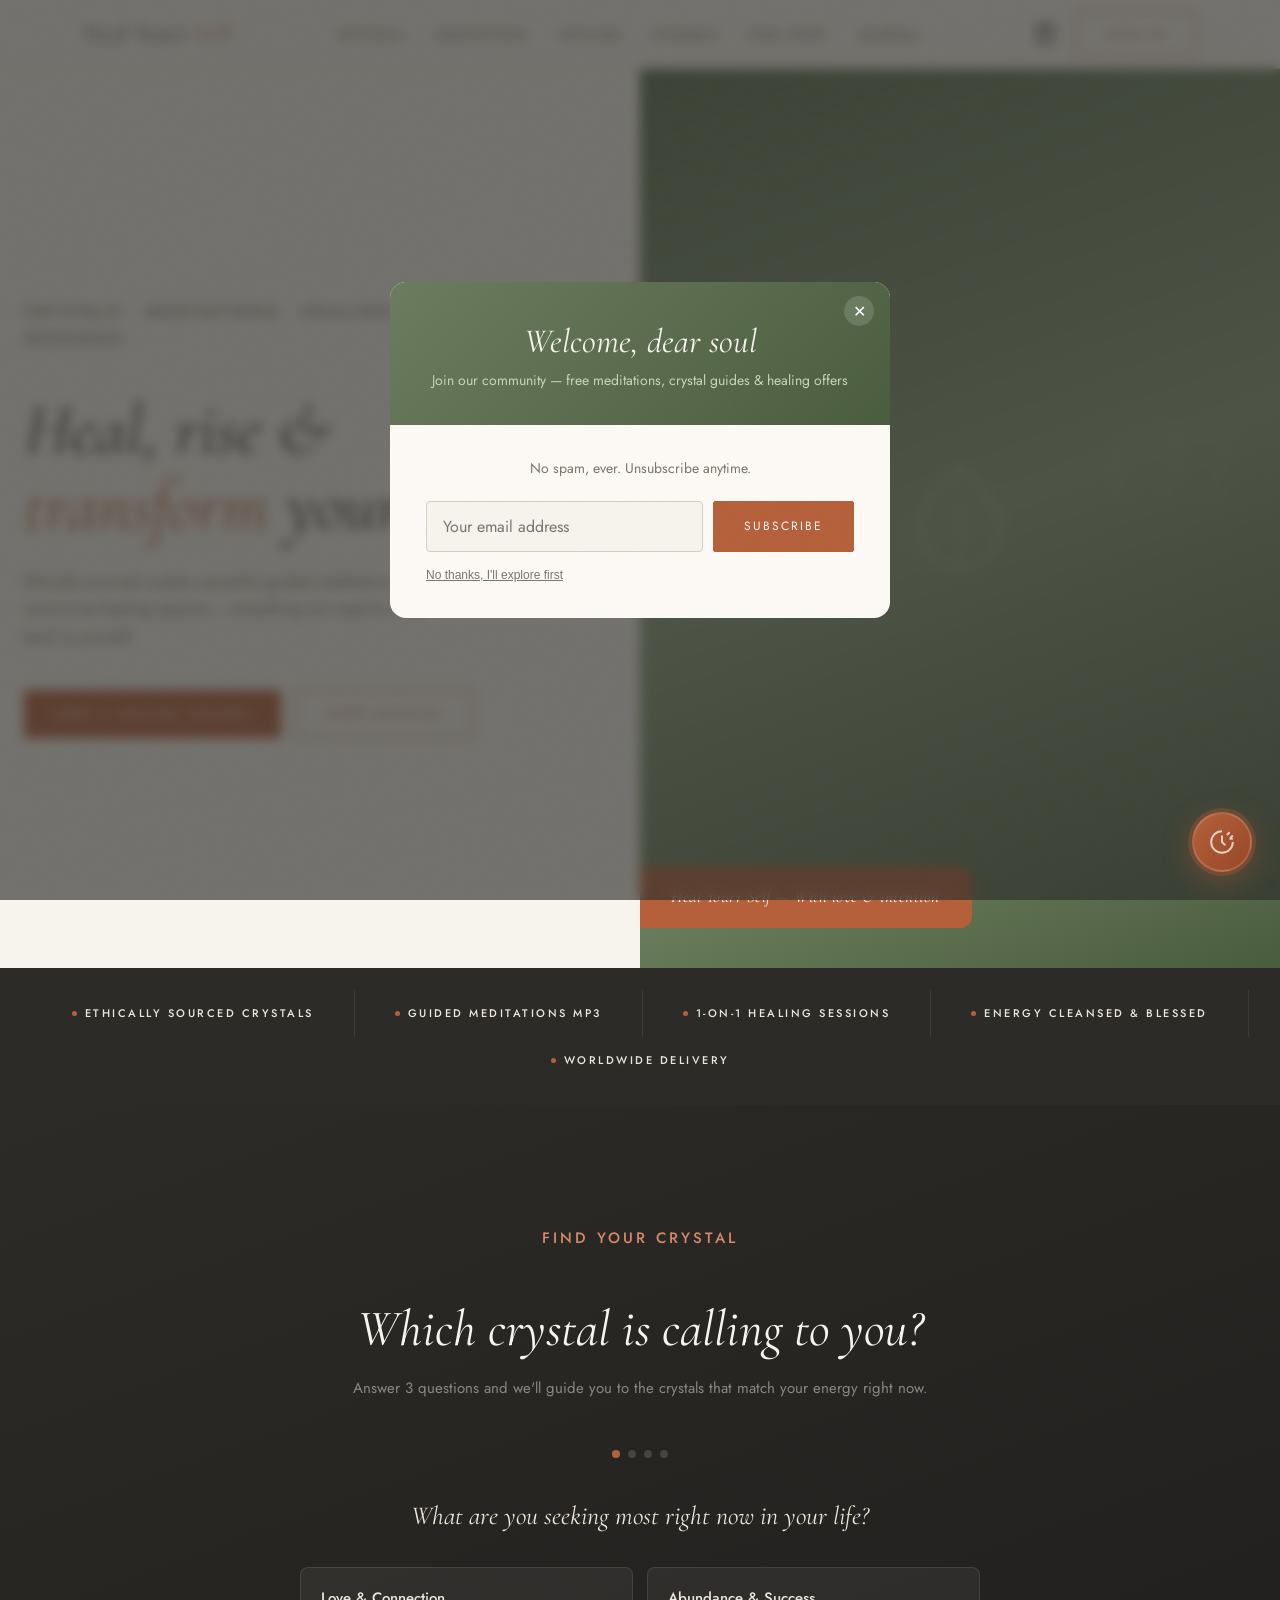
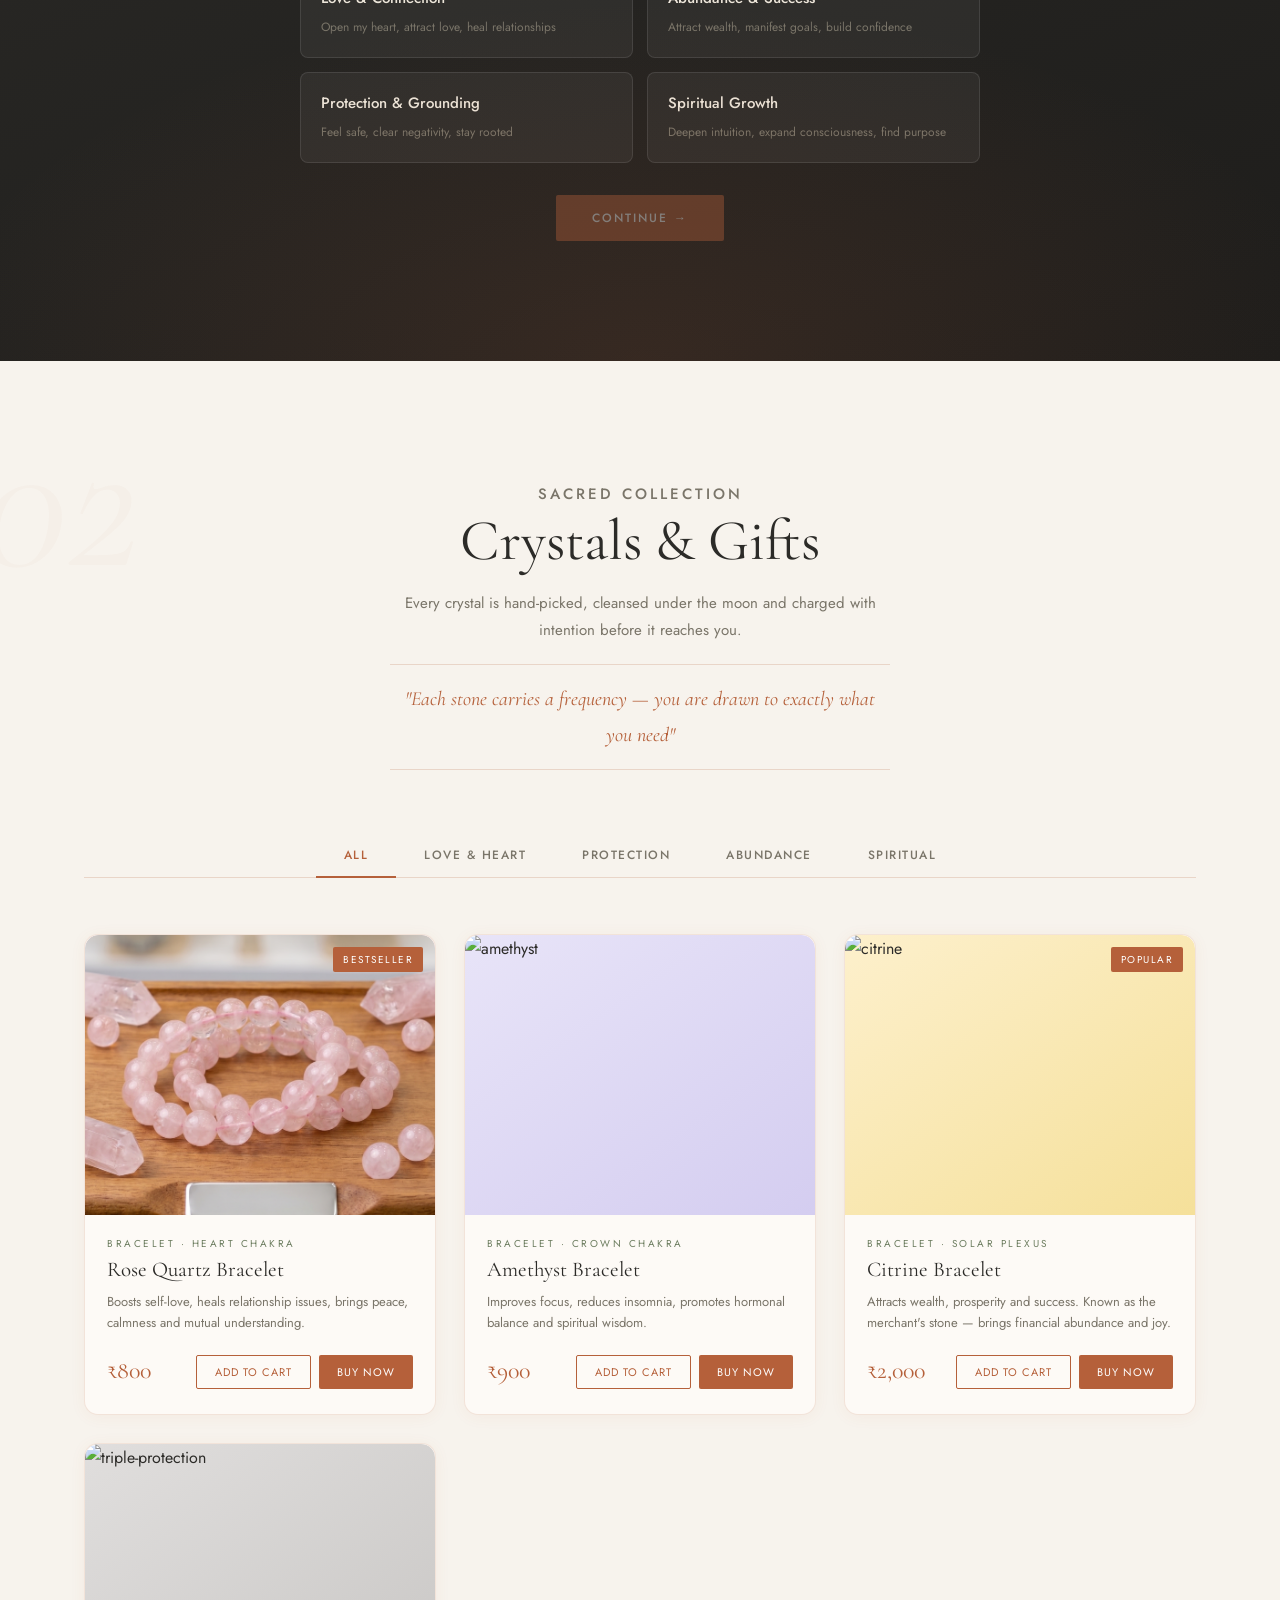
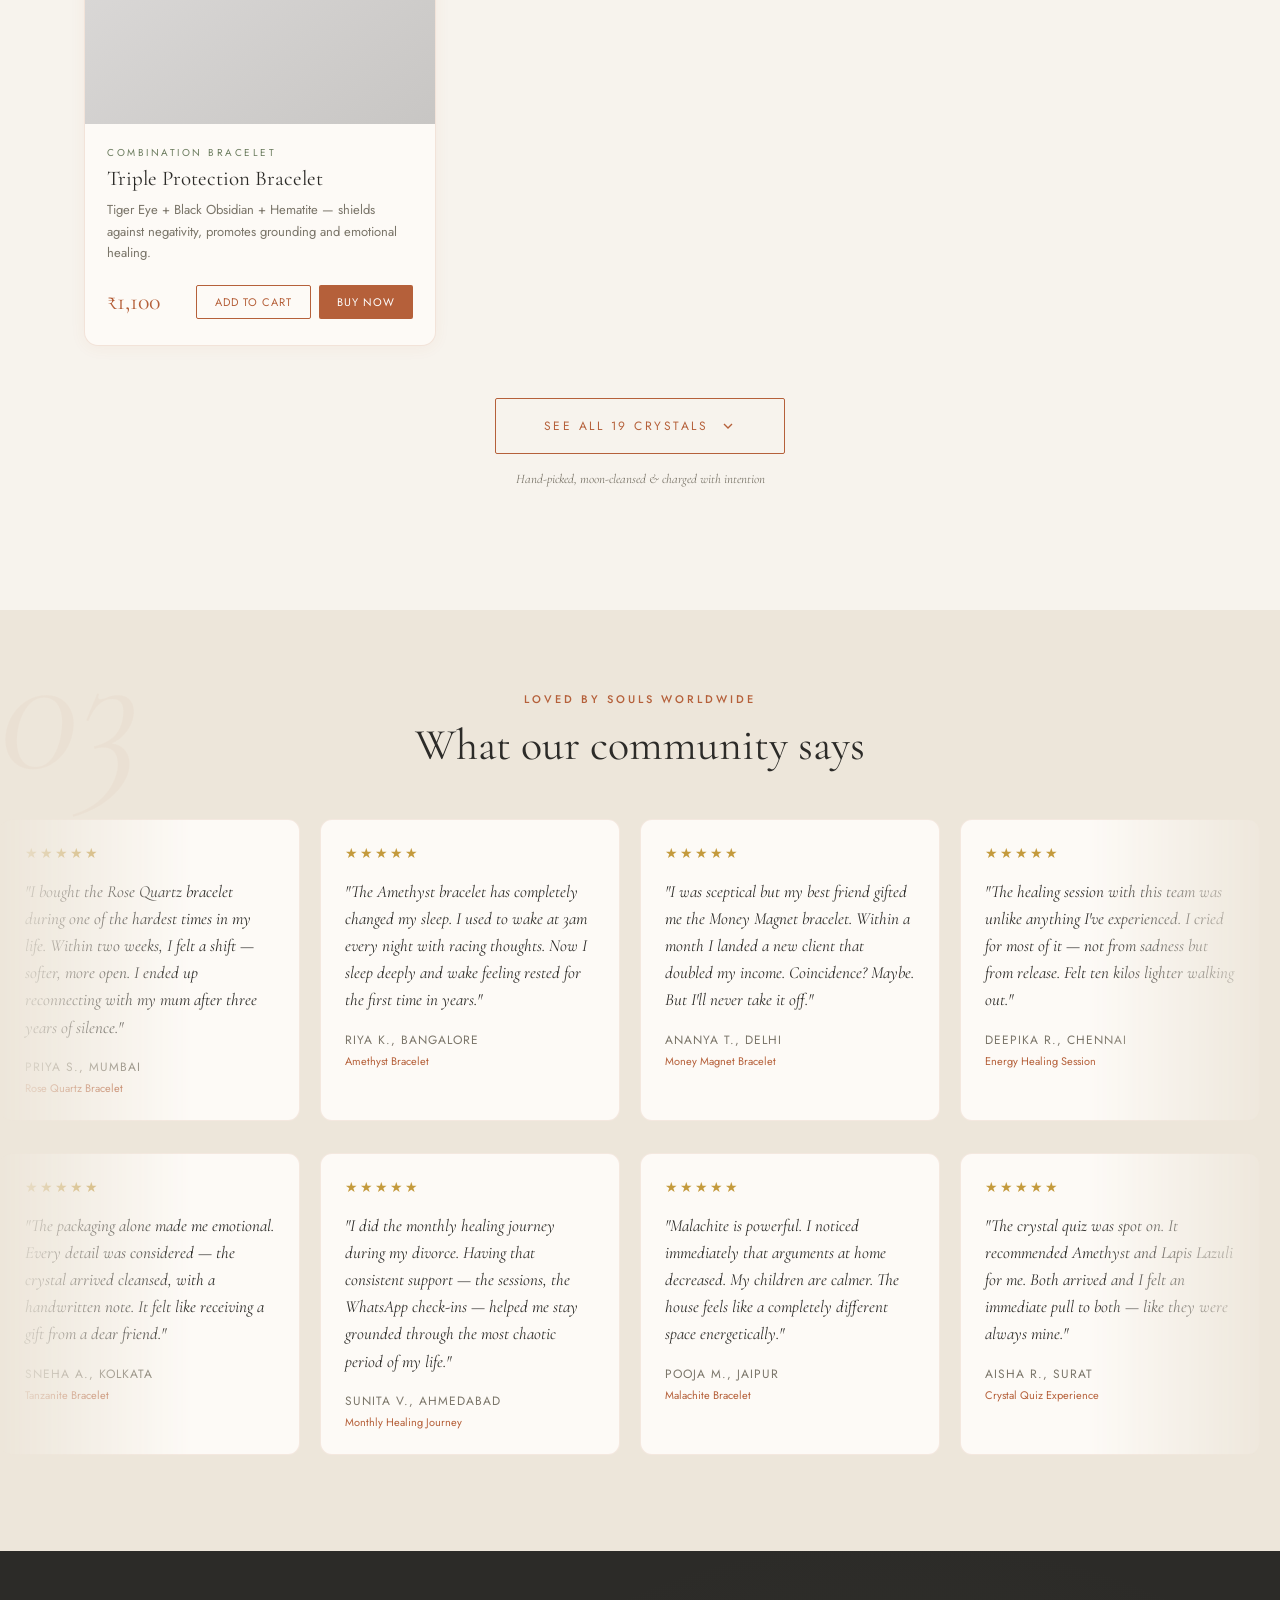
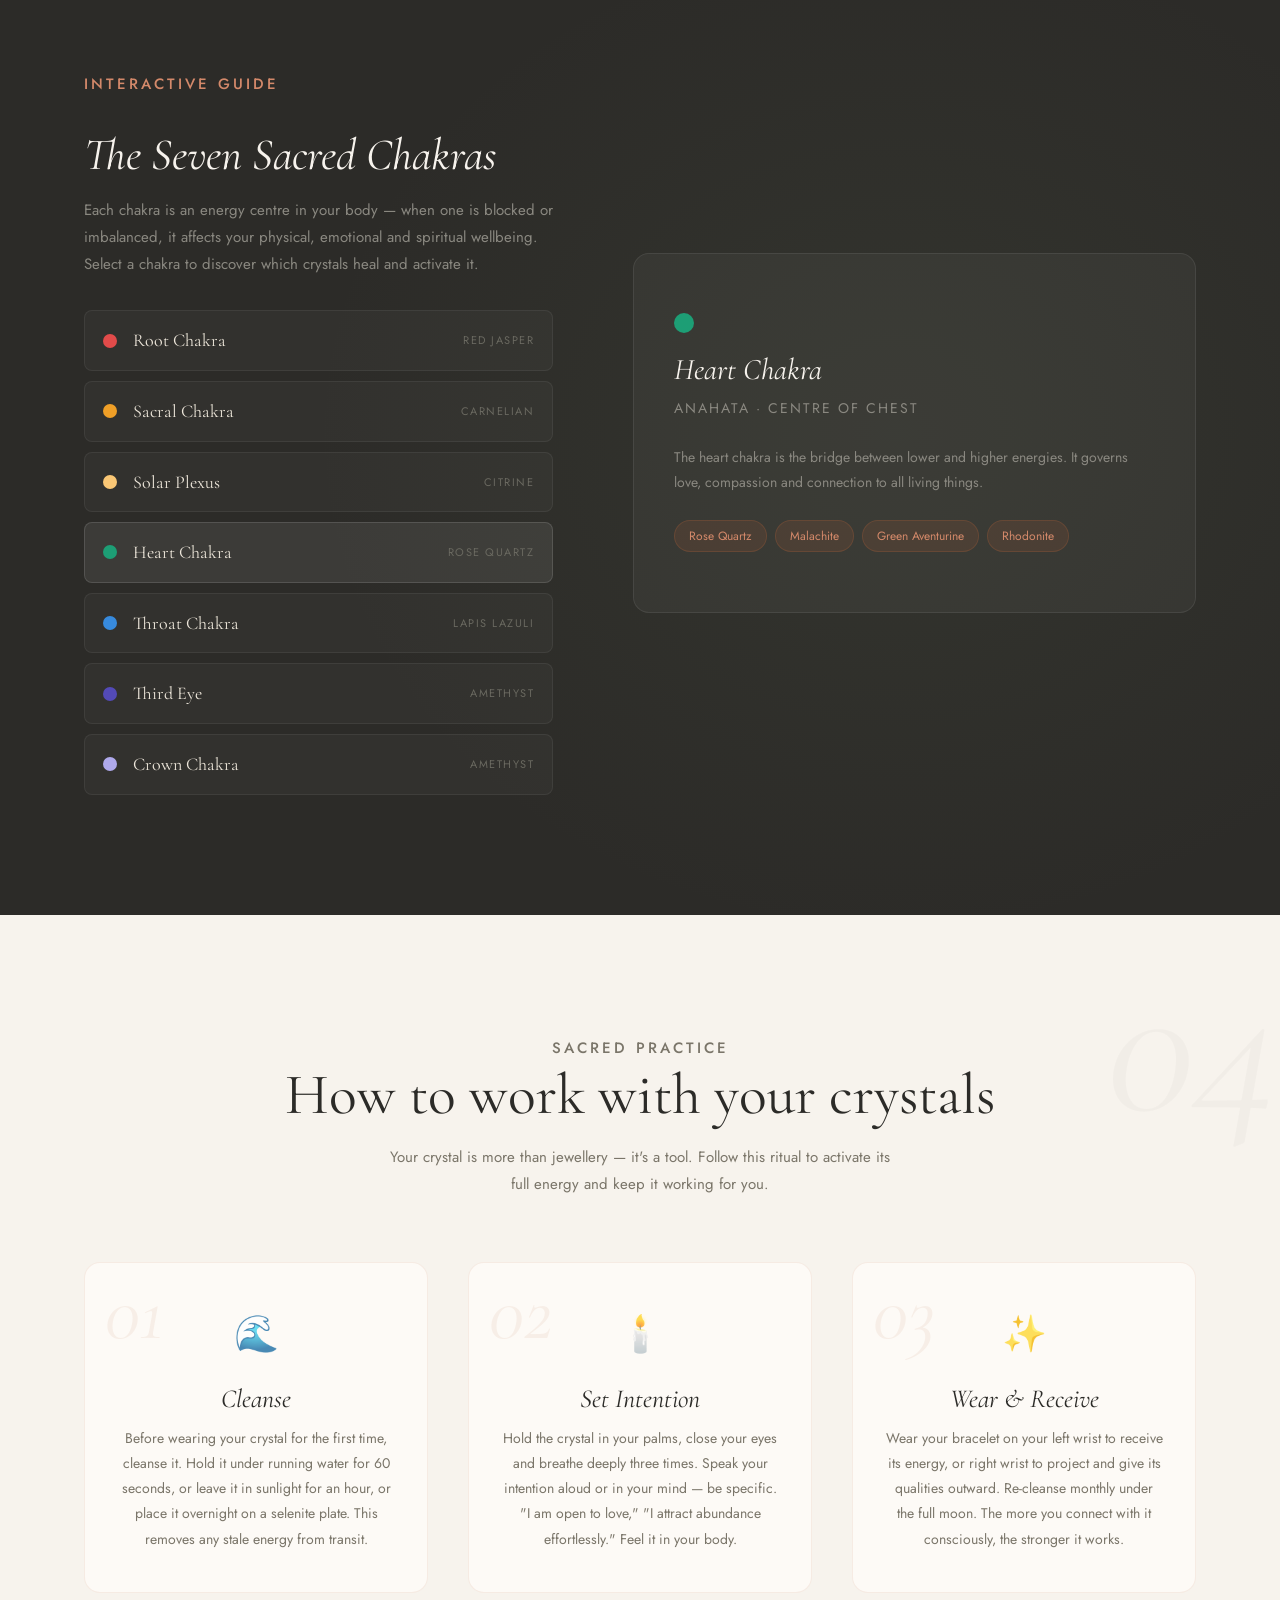
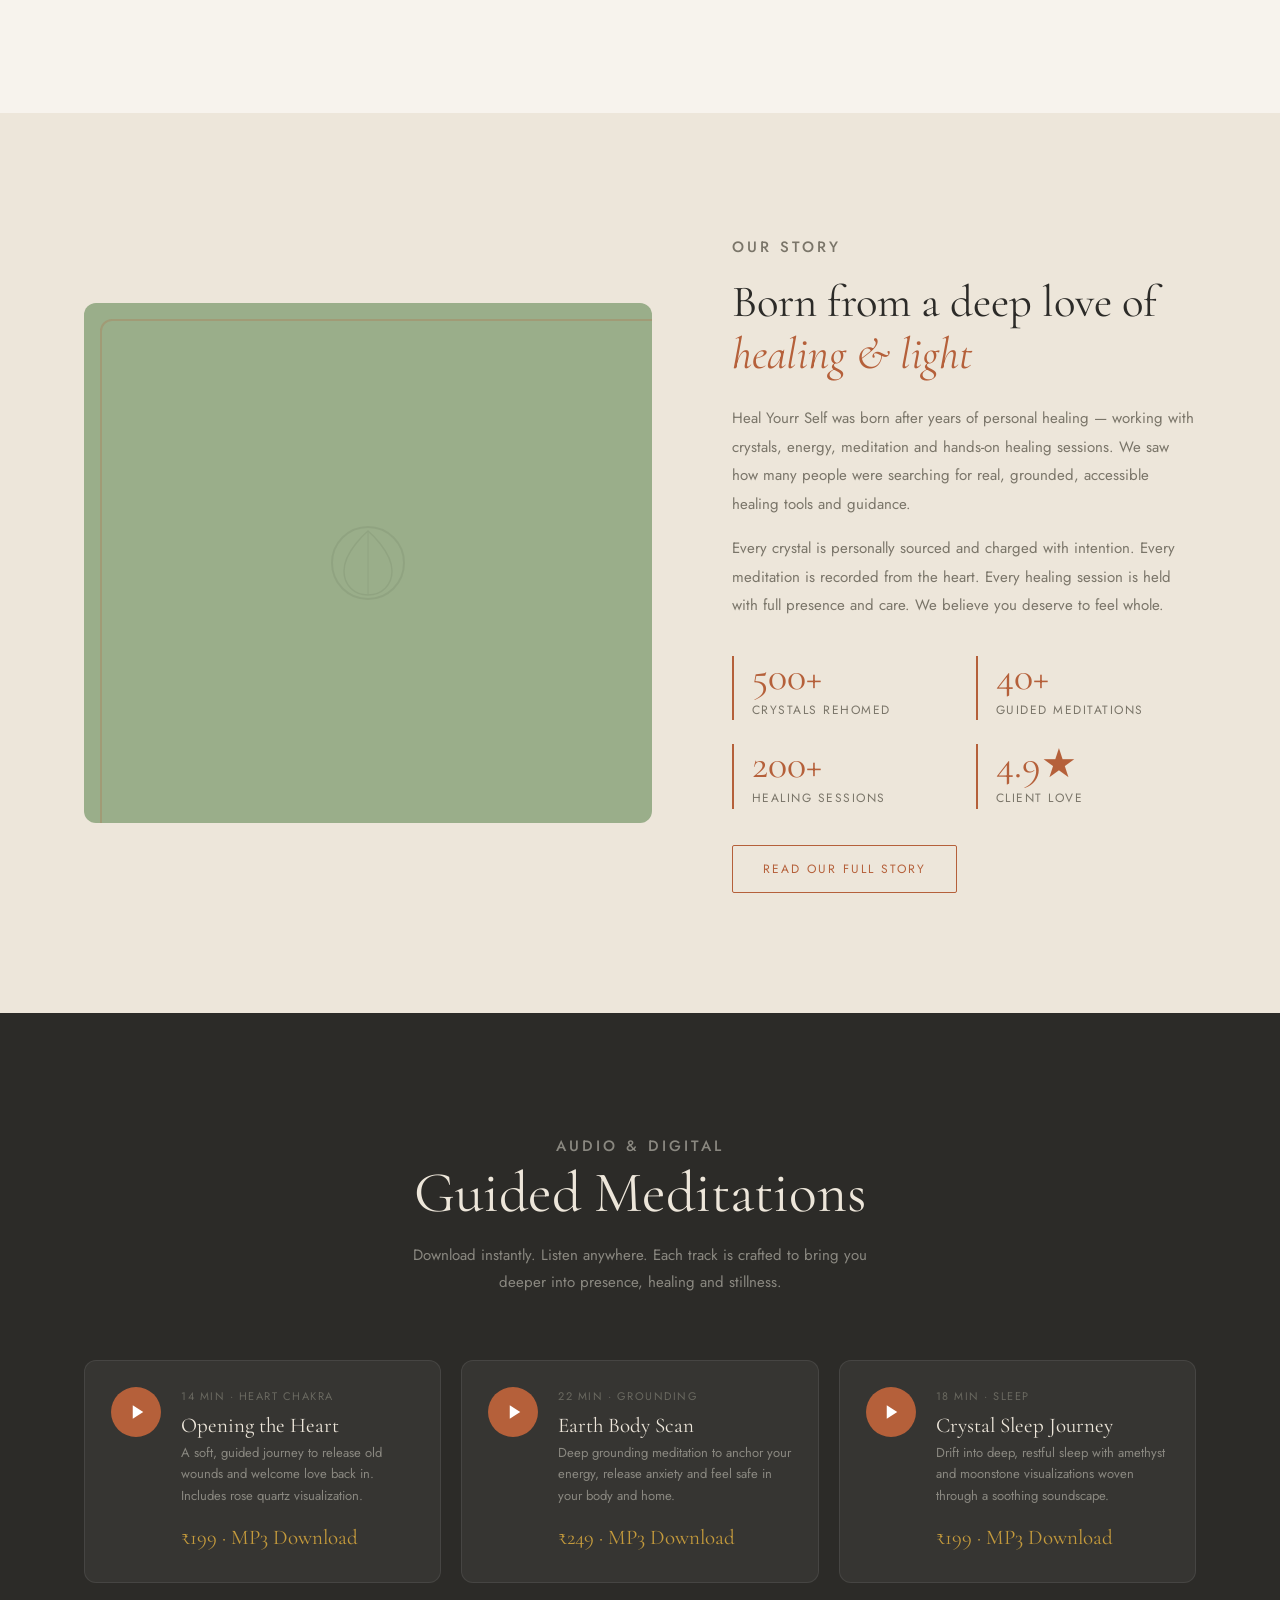
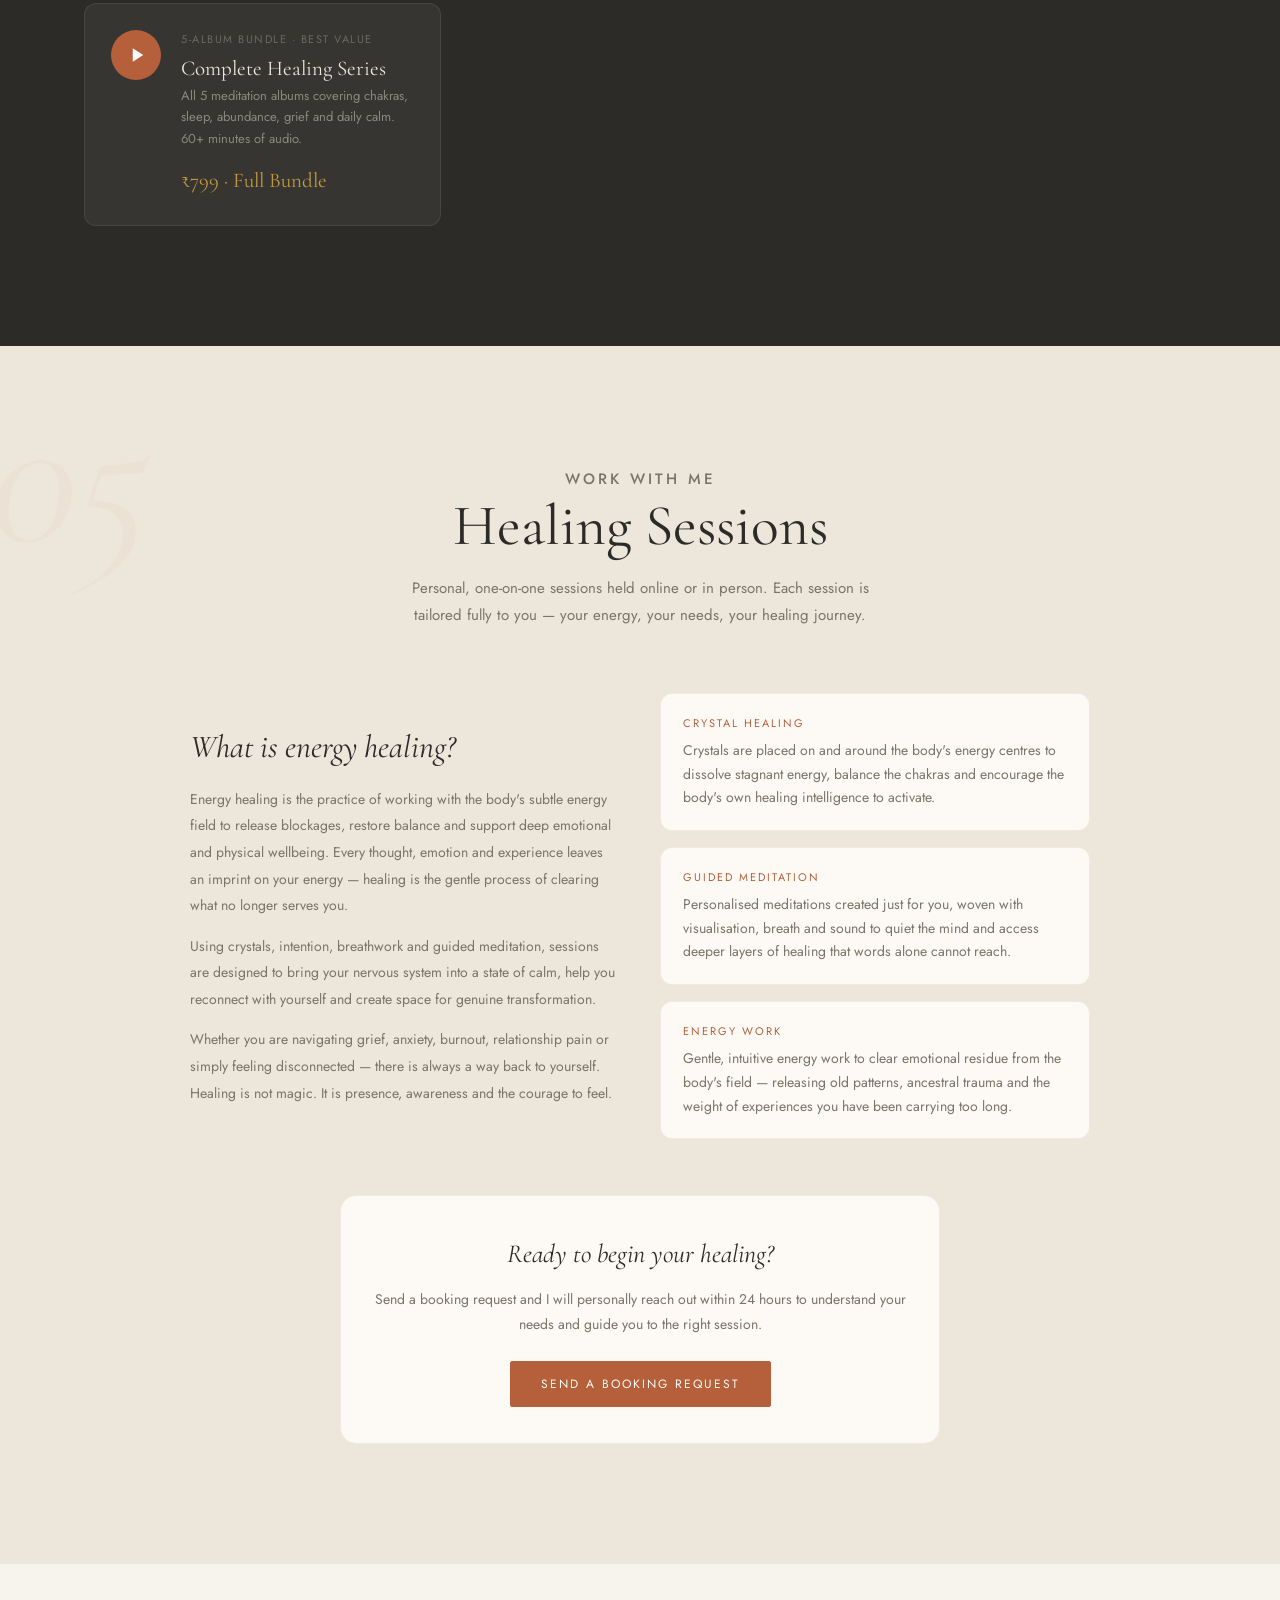
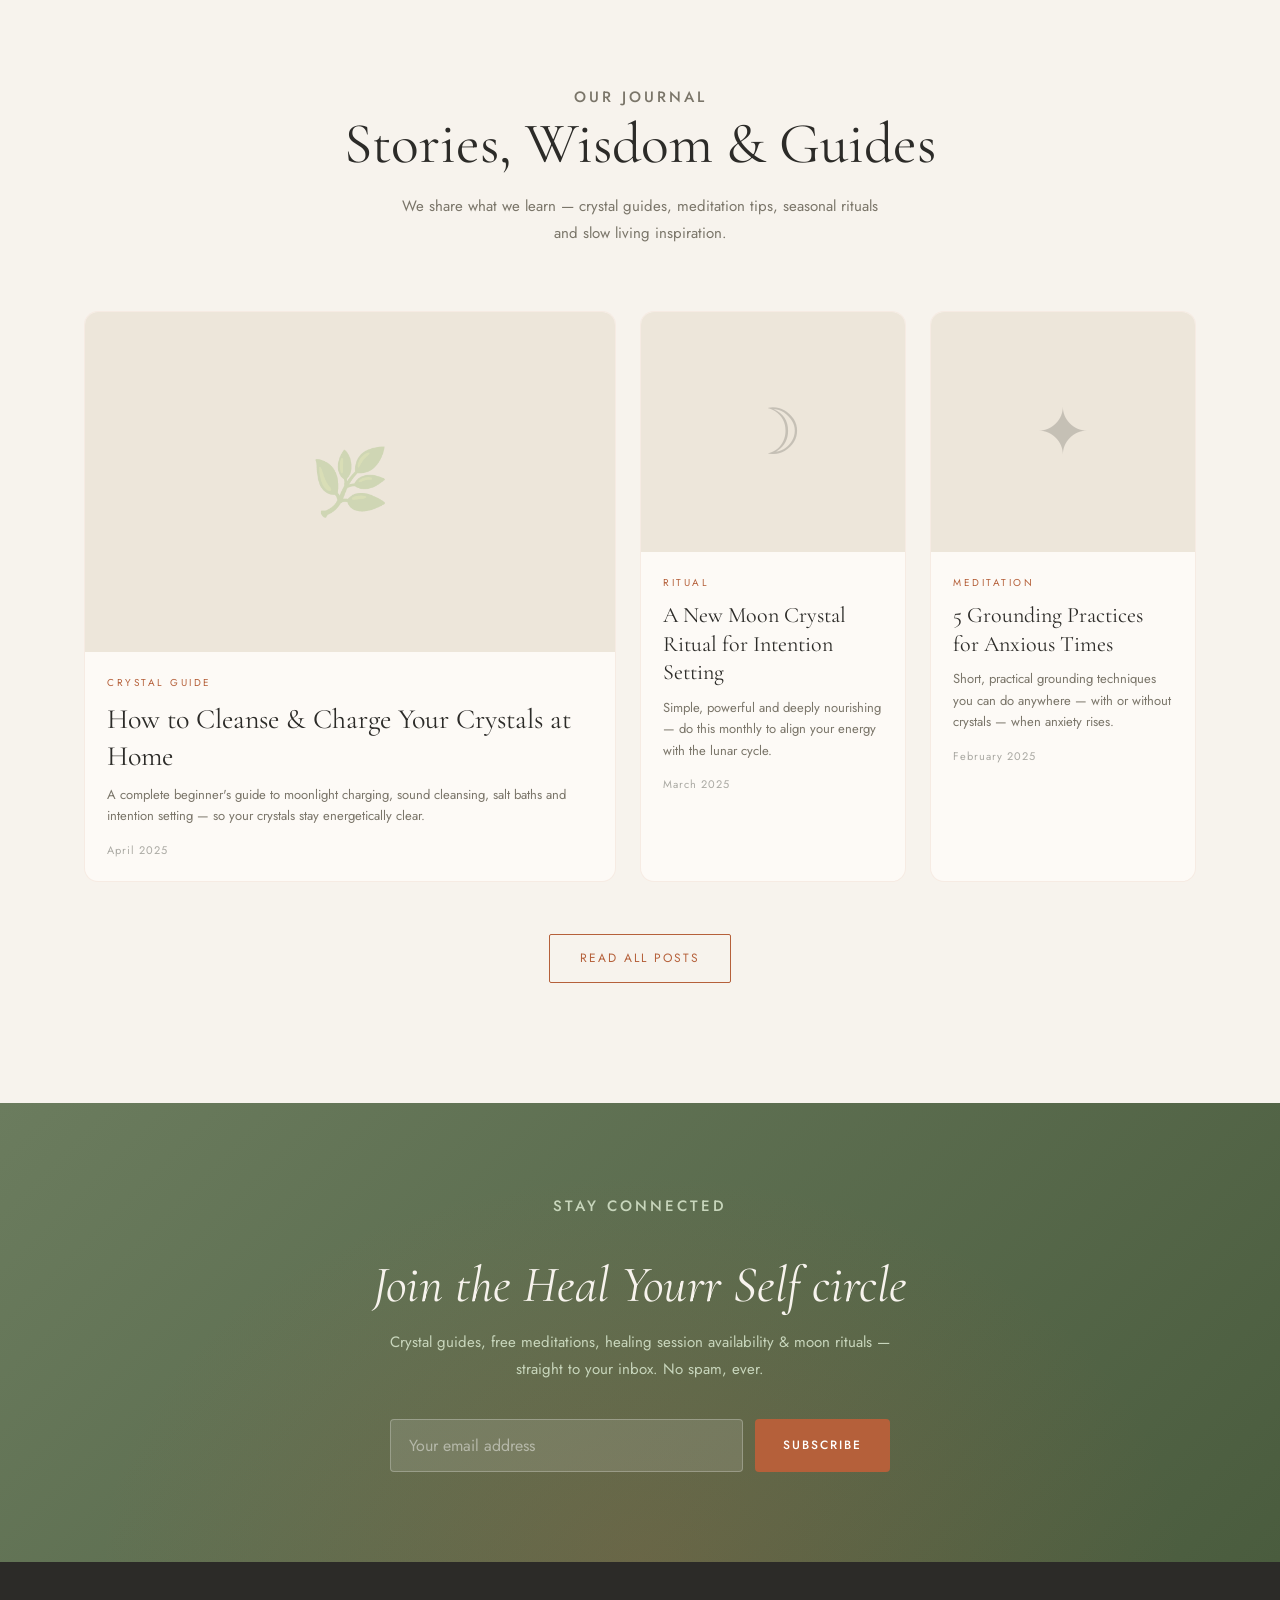
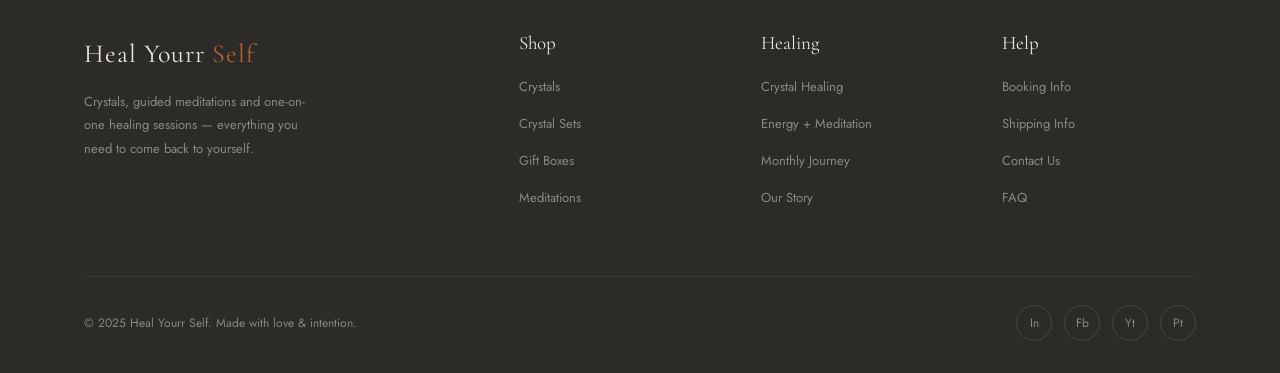
==== commit 39a55e76: "Add files via upload" ====
--- a/index.html
+++ b/index.html
@@ -1187,14 +1187,6 @@
           <label style="display:block;font-size:11px;letter-spacing:1.5px;text-transform:uppercase;color:var(--muted);margin-bottom:6px;">Email Address *</label>
           <input id="bk-email" type="email" placeholder="your@email.com" style="width:100%;padding:11px 14px;border:1.5px solid var(--ivory);border-radius:6px;font-family:'Jost',sans-serif;font-size:14px;background:var(--cream);color:var(--charcoal);outline:none;">
         </div>
-        <div style="margin-bottom:14px;">
-          <label style="display:block;font-size:11px;letter-spacing:1.5px;text-transform:uppercase;color:var(--muted);margin-bottom:6px;">Session Type</label>
-          <select id="bk-session" style="width:100%;padding:11px 14px;border:1.5px solid var(--ivory);border-radius:6px;font-family:'Jost',sans-serif;font-size:14px;background:var(--cream);color:var(--charcoal);outline:none;">
-            <option>Crystal Healing Session — ₹1,499</option>
-            <option>Energy Healing + Meditation — ₹2,199</option>
-            <option>Monthly Healing Journey — ₹4,999</option>
-          </select>
-        </div>
         <div style="margin-bottom:20px;">
           <label style="display:block;font-size:11px;letter-spacing:1.5px;text-transform:uppercase;color:var(--muted);margin-bottom:6px;">Cause / Reason for Healing *</label>
           <textarea id="bk-reason" rows="3" placeholder="Briefly share what you are seeking healing for — anxiety, relationships, energy, grief, spiritual growth..." style="width:100%;padding:11px 14px;border:1.5px solid var(--ivory);border-radius:6px;font-family:'Jost',sans-serif;font-size:14px;background:var(--cream);color:var(--charcoal);outline:none;resize:none;line-height:1.6;"></textarea>
@@ -1730,68 +1722,31 @@
       <h2>Healing Sessions</h2>
       <p>Personal, one-on-one sessions held online or in person. Each session is tailored fully to you — your energy, your needs, your healing journey.</p>
     </div>
-    <div class="sessions-grid">
-      <div class="session-card reveal">
-        <div class="session-head" style="background:var(--sage);">
-          <div class="session-icon">◈</div>
-          <h3 style="color:var(--cream);">Crystal Healing Session</h3>
-          <p style="color:#c8d6bc;">60 minutes · Online or In-person</p>
-        </div>
-        <div class="session-body">
-          <p>A full-body crystal healing session where crystals are placed on and around your energy centres. Deep relaxation, chakra balancing and energetic clearing.</p>
-          <ul class="session-features">
-            <li>✦ &nbsp;Full chakra assessment</li>
-            <li>✦ &nbsp;Crystal layout &amp; energy clearing</li>
-            <li>✦ &nbsp;Post-session guidance &amp; notes</li>
-            <li>✦ &nbsp;Crystal recommendation for home</li>
-          </ul>
-          <div class="session-foot">
-            <span class="session-price">₹1,499</span>
-            <button onclick="openBookingModal('Crystal Healing Session - ₹1,499')" class="btn btn-filled" style="font-size:11px;padding:10px 20px;">Book Now</button>
-        <div class="session-badge-bar">Most Popular</div>
-        <div class="session-head" style="background:var(--charcoal);">
-          <div class="session-icon">☽</div>
-          <h3 style="color:var(--cream);">Energy Healing + Meditation</h3>
-          <p style="color:#8a8880;">90 minutes · Online or In-person</p>
-        </div>
-        <div class="session-body">
-          <p>A combined session — crystal healing followed by a deeply personalised guided meditation recorded just for you. You leave with an MP3 of your personal meditation to keep forever.</p>
-          <ul class="session-features">
-            <li>✦ &nbsp;Full crystal healing session</li>
-            <li>✦ &nbsp;Personal guided meditation recorded for you</li>
-            <li>✦ &nbsp;MP3 of YOUR meditation to keep</li>
-            <li>✦ &nbsp;Follow-up voice note within 48hrs</li>
-          </ul>
-          <div class="session-foot">
-            <span class="session-price">₹2,199</span>
-            <button onclick="openBookingModal()" class="btn btn-filled" style="font-size:11px;padding:10px 20px;">Book Now</button>
-          </div>
-        </div>
-      </div>
-      <div class="session-card reveal" style="transition-delay:0.2s;">
-        <div class="session-head" style="background:#3C3489;">
-          <div class="session-icon">✦</div>
-          <h3 style="color:#EEEDFE;">Monthly Healing Journey</h3>
-          <p style="color:#AFA9EC;">4 sessions · 1 per week · Online</p>
-        </div>
-        <div class="session-body">
-          <p>A full month of healing support. One session per week plus unlimited WhatsApp support between sessions. Perfect for big life changes or deep emotional healing.</p>
-          <ul class="session-features">
-            <li>✦ &nbsp;4 × 60-minute healing sessions</li>
-            <li>✦ &nbsp;WhatsApp support all month</li>
-            <li>✦ &nbsp;Personalised crystal kit posted to you</li>
-            <li>✦ &nbsp;2 personal meditation MP3s</li>
-          </ul>
-          <div class="session-foot">
-            <span class="session-price">₹4,999</span>
-            <button onclick="openBookingModal()" class="btn btn-filled" style="font-size:11px;padding:10px 20px;">Book Now</button>
-          </div>
-        </div>
-      </div>
-    </div>
-    <div style="text-align:center;background:var(--white);border-radius:16px;padding:32px 24px;border:1px solid rgba(181,96,58,0.12);max-width:600px;margin:0 auto;" class="reveal">
-      <p style="font-family:'Cormorant Garamond',serif;font-size:24px;margin-bottom:10px;font-style:italic;">How to book your session</p>
-      <p style="font-size:14px;color:var(--muted);margin-bottom:24px;line-height:1.8;">Drop your name, session choice and preferred time below and I will personally get back to you within 24 hours.</p>
+    <div style="display:grid;grid-template-columns:1fr 1fr;gap:40px;align-items:center;max-width:900px;margin:0 auto 56px;" class="reveal">
+      <div>
+        <p style="font-family:'Cormorant Garamond',serif;font-size:32px;font-style:italic;color:var(--charcoal);margin-bottom:18px;line-height:1.3;">What is energy healing?</p>
+        <p style="font-size:14px;color:var(--muted);line-height:1.9;margin-bottom:14px;">Energy healing is the practice of working with the body's subtle energy field to release blockages, restore balance and support deep emotional and physical wellbeing. Every thought, emotion and experience leaves an imprint on your energy — healing is the gentle process of clearing what no longer serves you.</p>
+        <p style="font-size:14px;color:var(--muted);line-height:1.9;margin-bottom:14px;">Using crystals, intention, breathwork and guided meditation, sessions are designed to bring your nervous system into a state of calm, help you reconnect with yourself and create space for genuine transformation.</p>
+        <p style="font-size:14px;color:var(--muted);line-height:1.9;">Whether you are navigating grief, anxiety, burnout, relationship pain or simply feeling disconnected — there is always a way back to yourself. Healing is not magic. It is presence, awareness and the courage to feel.</p>
+      </div>
+      <div style="display:flex;flex-direction:column;gap:16px;">
+        <div style="background:var(--white);border-radius:12px;padding:20px 22px;border:1px solid rgba(181,96,58,0.12);">
+          <p style="font-size:11px;letter-spacing:2px;text-transform:uppercase;color:var(--terra);margin-bottom:6px;">Crystal Healing</p>
+          <p style="font-size:14px;color:var(--muted);line-height:1.7;">Crystals are placed on and around the body's energy centres to dissolve stagnant energy, balance the chakras and encourage the body's own healing intelligence to activate.</p>
+        </div>
+        <div style="background:var(--white);border-radius:12px;padding:20px 22px;border:1px solid rgba(181,96,58,0.12);">
+          <p style="font-size:11px;letter-spacing:2px;text-transform:uppercase;color:var(--terra);margin-bottom:6px;">Guided Meditation</p>
+          <p style="font-size:14px;color:var(--muted);line-height:1.7;">Personalised meditations created just for you, woven with visualisation, breath and sound to quiet the mind and access deeper layers of healing that words alone cannot reach.</p>
+        </div>
+        <div style="background:var(--white);border-radius:12px;padding:20px 22px;border:1px solid rgba(181,96,58,0.12);">
+          <p style="font-size:11px;letter-spacing:2px;text-transform:uppercase;color:var(--terra);margin-bottom:6px;">Energy Work</p>
+          <p style="font-size:14px;color:var(--muted);line-height:1.7;">Gentle, intuitive energy work to clear emotional residue from the body's field — releasing old patterns, ancestral trauma and the weight of experiences you have been carrying too long.</p>
+        </div>
+      </div>
+    </div>
+    <div style="text-align:center;background:var(--white);border-radius:16px;padding:36px 28px;border:1px solid rgba(181,96,58,0.12);max-width:600px;margin:0 auto;" class="reveal">
+      <p style="font-family:'Cormorant Garamond',serif;font-size:26px;margin-bottom:10px;font-style:italic;">Ready to begin your healing?</p>
+      <p style="font-size:14px;color:var(--muted);margin-bottom:24px;line-height:1.8;">Send a booking request and I will personally reach out within 24 hours to understand your needs and guide you to the right session.</p>
       <button onclick="openBookingModal()" class="btn btn-filled">Send a Booking Request</button>
     </div>
   </div>
@@ -2060,11 +2015,13 @@
   var prompt = 'You are a crystal healing expert for Heal Yourr Self, an Indian crystal shop.\n\nA customer has answered a 3-question crystal quiz:\n1. What they seek: ' + quizAnswers[0] + '\n2. Current energy: ' + quizAnswers[1] + '\n3. Colour resonance: ' + quizAnswers[2] + '\n\nOur available crystals: Rose Quartz (₹800, love/heart), Amethyst (₹900, spiritual/sleep), Citrine (₹2000, abundance), Iron Pyrite (₹1100, wealth/protection), Money Magnet combo (₹1100, abundance), Triple Protection combo (₹1100, protection), Malachite (₹2300, healing/protection), Labradorite (₹1500, spiritual/magic), Tanzanite (₹4600, spiritual premium), Garnet (₹1100, energy/women), Lapis Lazuli (₹1000, wisdom/throat), Carnelian (₹900, motivation/action).\n\nRespond ONLY with valid JSON (no markdown, no backticks). Format:\n{"heading":"Your Crystal is [name]","subheading":"Life Path Energy · [short phrase]","message":"[2-3 warm, personal, poetic sentences about why this crystal is perfect for them right now. Mention their answers naturally.]","crystals":["Crystal1 Bracelet","Crystal2 Bracelet"],"affirmation":"[A short empowering affirmation, one sentence, in first person present tense]"}';
 
   try {
-    var res = await fetch('https://api.anthropic.com/v1/messages', {
+    var res = await fetch('https://rapid-haze-e247.jagdip2002.workers.dev', {
       method: 'POST',
-      headers: { 'Content-Type': 'application/json' },
+      headers: {
+        'Content-Type': 'application/json'
+      },
       body: JSON.stringify({
-        model: 'claude-sonnet-4-20250514',
+        model: 'claude-haiku-4-5-20251001',
         max_tokens: 1000,
         messages: [{ role: 'user', content: prompt }]
       })
@@ -2112,6 +2069,7 @@
 window.closeQuizScroll = function() {};
 
 /* ── NUMEROLOGY AI BOT ── */
+window.GROQ_API_KEY = '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';
 var numBotOpen = false;
 var numConvHistory = [];
 var numBotStarted = false;
@@ -2171,22 +2129,37 @@
 
   showNumTyping();
 
-  fetch('https://api.anthropic.com/v1/messages', {
+  var groqMessages = [{ role: 'system', content: systemPrompt }].concat(numConvHistory);
+  fetch('https://api.groq.com/openai/v1/chat/completions', {
     method: 'POST',
-    headers: { 'Content-Type': 'application/json' },
+    headers: {
+      'Content-Type': 'application/json',
+      'Authorization': 'Bearer ' + window.GROQ_API_KEY
+    },
     body: JSON.stringify({
-      model: 'claude-sonnet-4-20250514',
+      model: 'llama-3.1-8b-instant',
       max_tokens: 1000,
-      system: systemPrompt,
-      messages: numConvHistory
+      messages: groqMessages
     })
-  }).then(function(r) { return r.json(); }).then(function(data) {
+  }).then(function(r) {
+    if (!r.ok) throw new Error('HTTP ' + r.status);
+    return r.json();
+  }).then(function(data) {
     removeNumTyping();
-    var text = data.content.map(function(b) { return b.text || ''; }).join('');
+    var text = '';
+    if (data && data.choices && data.choices.length) {
+      text = data.choices[0].message.content || '';
+    } else if (data && data.error) {
+      throw new Error('API error: ' + data.error.message);
+    } else {
+      throw new Error('Empty response');
+    }
     numConvHistory.push({ role: 'assistant', content: text });
     addNumMsg('', 'bot', formatNumBotMsg(text));
-  }).catch(function() {
+  }).catch(function(err) {
+    console.error('Bot error:', err);
     removeNumTyping();
+    numConvHistory.push({ role: 'assistant', content: 'Namaste! ✦ I\'m Aanya, your crystal numerology guide. I\'d love to do a reading for you. Could you share your date of birth? (DD/MM/YYYY)' });
     addNumMsg('Namaste! ✦ I\'m Aanya, your crystal numerology guide. I\'d love to do a reading for you. Could you share your date of birth? (DD/MM/YYYY)', 'bot');
   });
 
@@ -2213,23 +2186,37 @@
   numConvHistory.push({ role: 'user', content: text });
   showNumTyping();
 
-  fetch('https://api.anthropic.com/v1/messages', {
+  var groqMsgs = [{ role: 'system', content: window._numSystemPrompt || '' }].concat(numConvHistory);
+  fetch('https://api.groq.com/openai/v1/chat/completions', {
     method: 'POST',
-    headers: { 'Content-Type': 'application/json' },
+    headers: {
+      'Content-Type': 'application/json',
+      'Authorization': 'Bearer ' + window.GROQ_API_KEY
+    },
     body: JSON.stringify({
-      model: 'claude-sonnet-4-20250514',
+      model: 'llama-3.1-8b-instant',
       max_tokens: 1000,
-      system: window._numSystemPrompt || '',
-      messages: numConvHistory
+      messages: groqMsgs
     })
-  }).then(function(r) { return r.json(); }).then(function(data) {
+  }).then(function(r) {
+    if (!r.ok) throw new Error('HTTP ' + r.status);
+    return r.json();
+  }).then(function(data) {
     removeNumTyping();
-    var reply = data.content.map(function(b) { return b.text || ''; }).join('');
+    var reply = '';
+    if (data && data.choices && data.choices.length) {
+      reply = data.choices[0].message.content || '';
+    } else if (data && data.error) {
+      throw new Error('API error: ' + (data.error.message || JSON.stringify(data.error)));
+    } else {
+      throw new Error('Empty response');
+    }
     numConvHistory.push({ role: 'assistant', content: reply });
     addNumMsg('', 'bot', formatNumBotMsg(reply));
-  }).catch(function() {
+  }).catch(function(err) {
+    console.error('Bot send error:', err);
     removeNumTyping();
-    addNumMsg('I\'m having a little trouble connecting to the stars right now — please try again in a moment. ◈', 'bot');
+    addNumMsg('Please try again in a moment ✦', 'bot');
   });
 };
 
